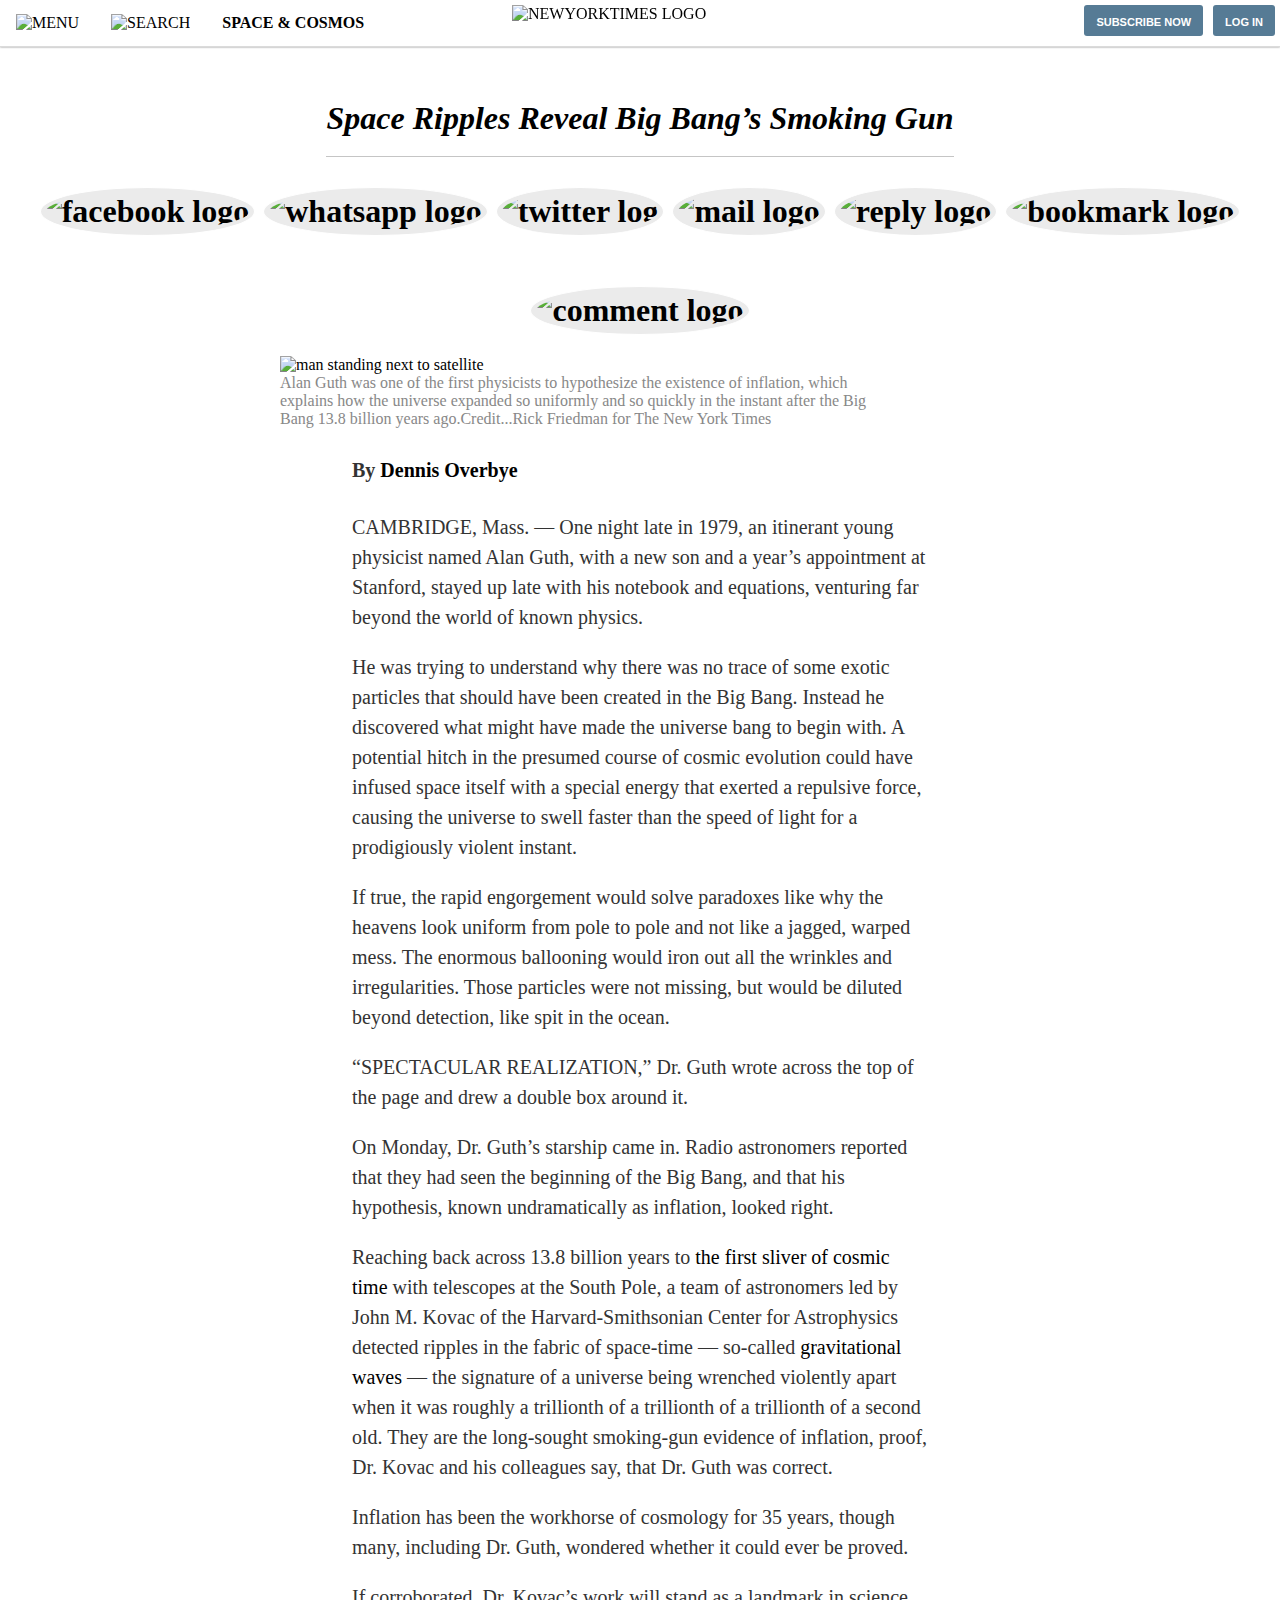
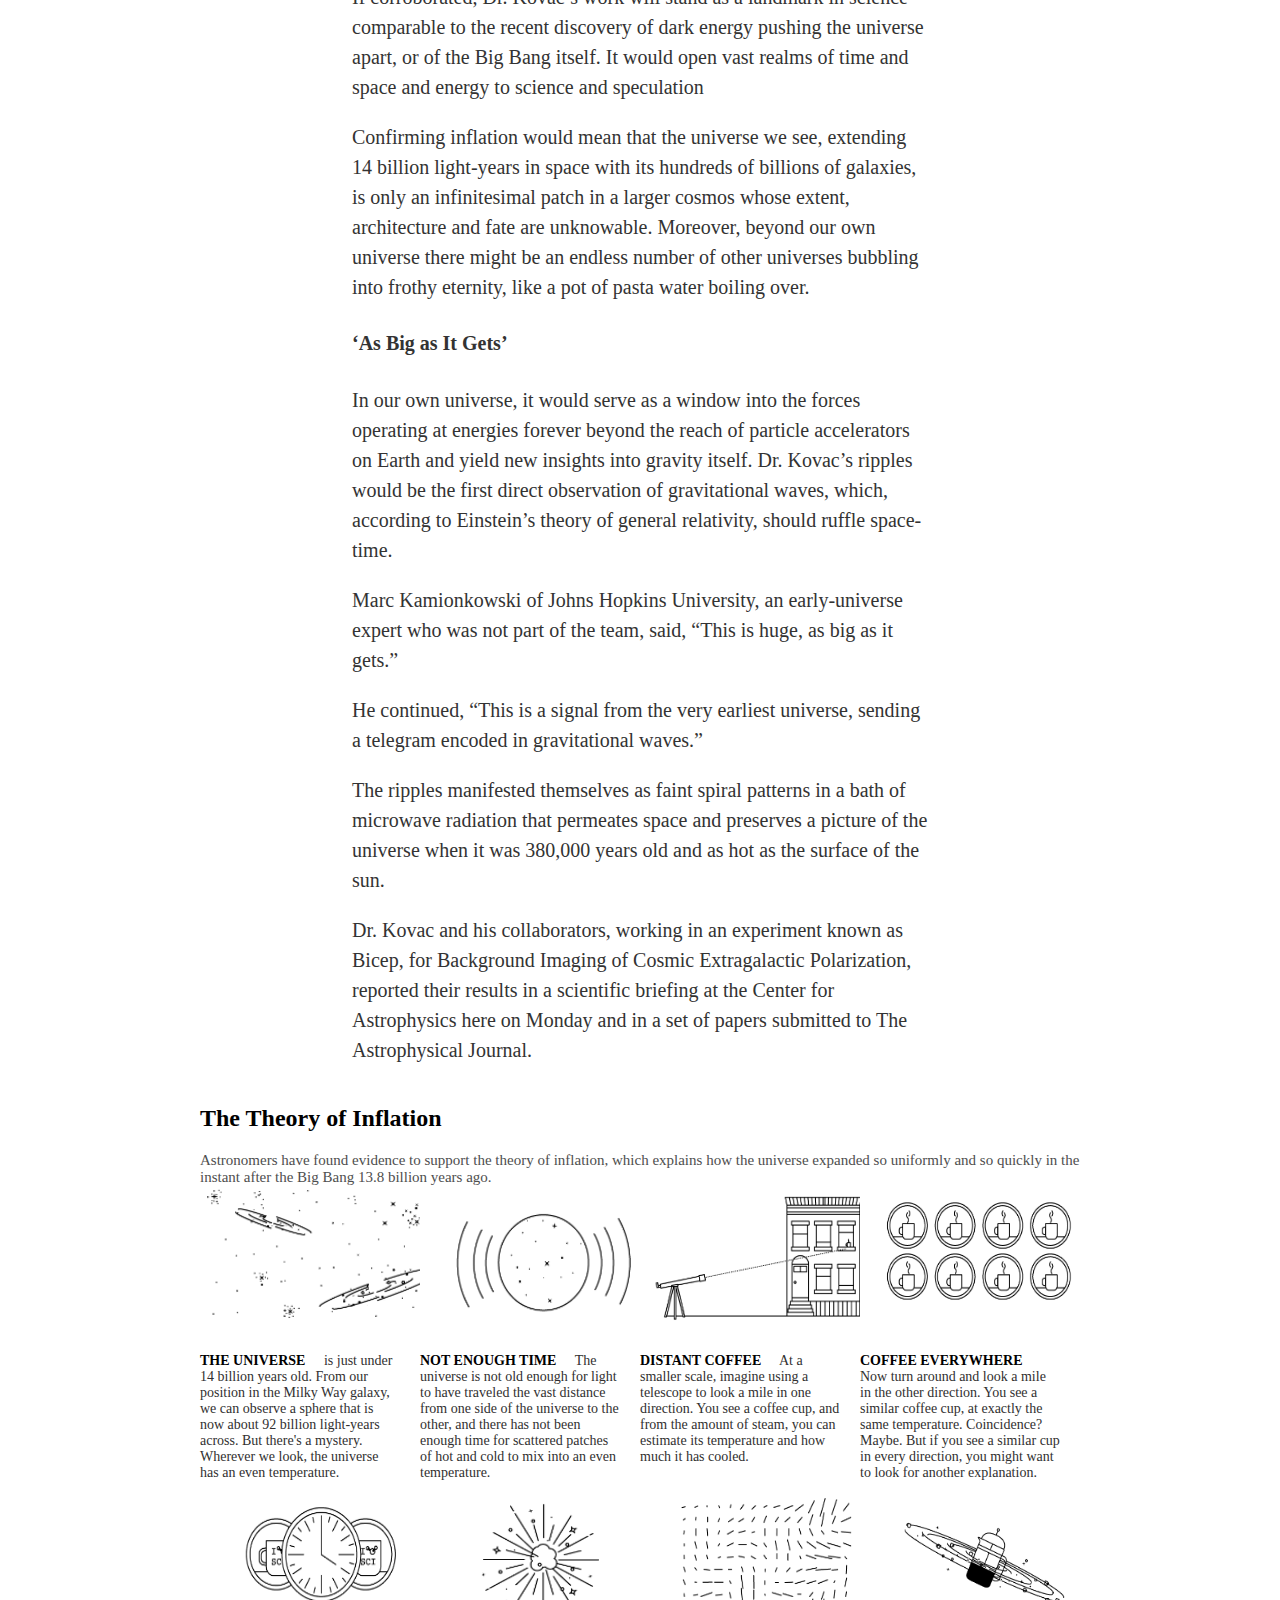
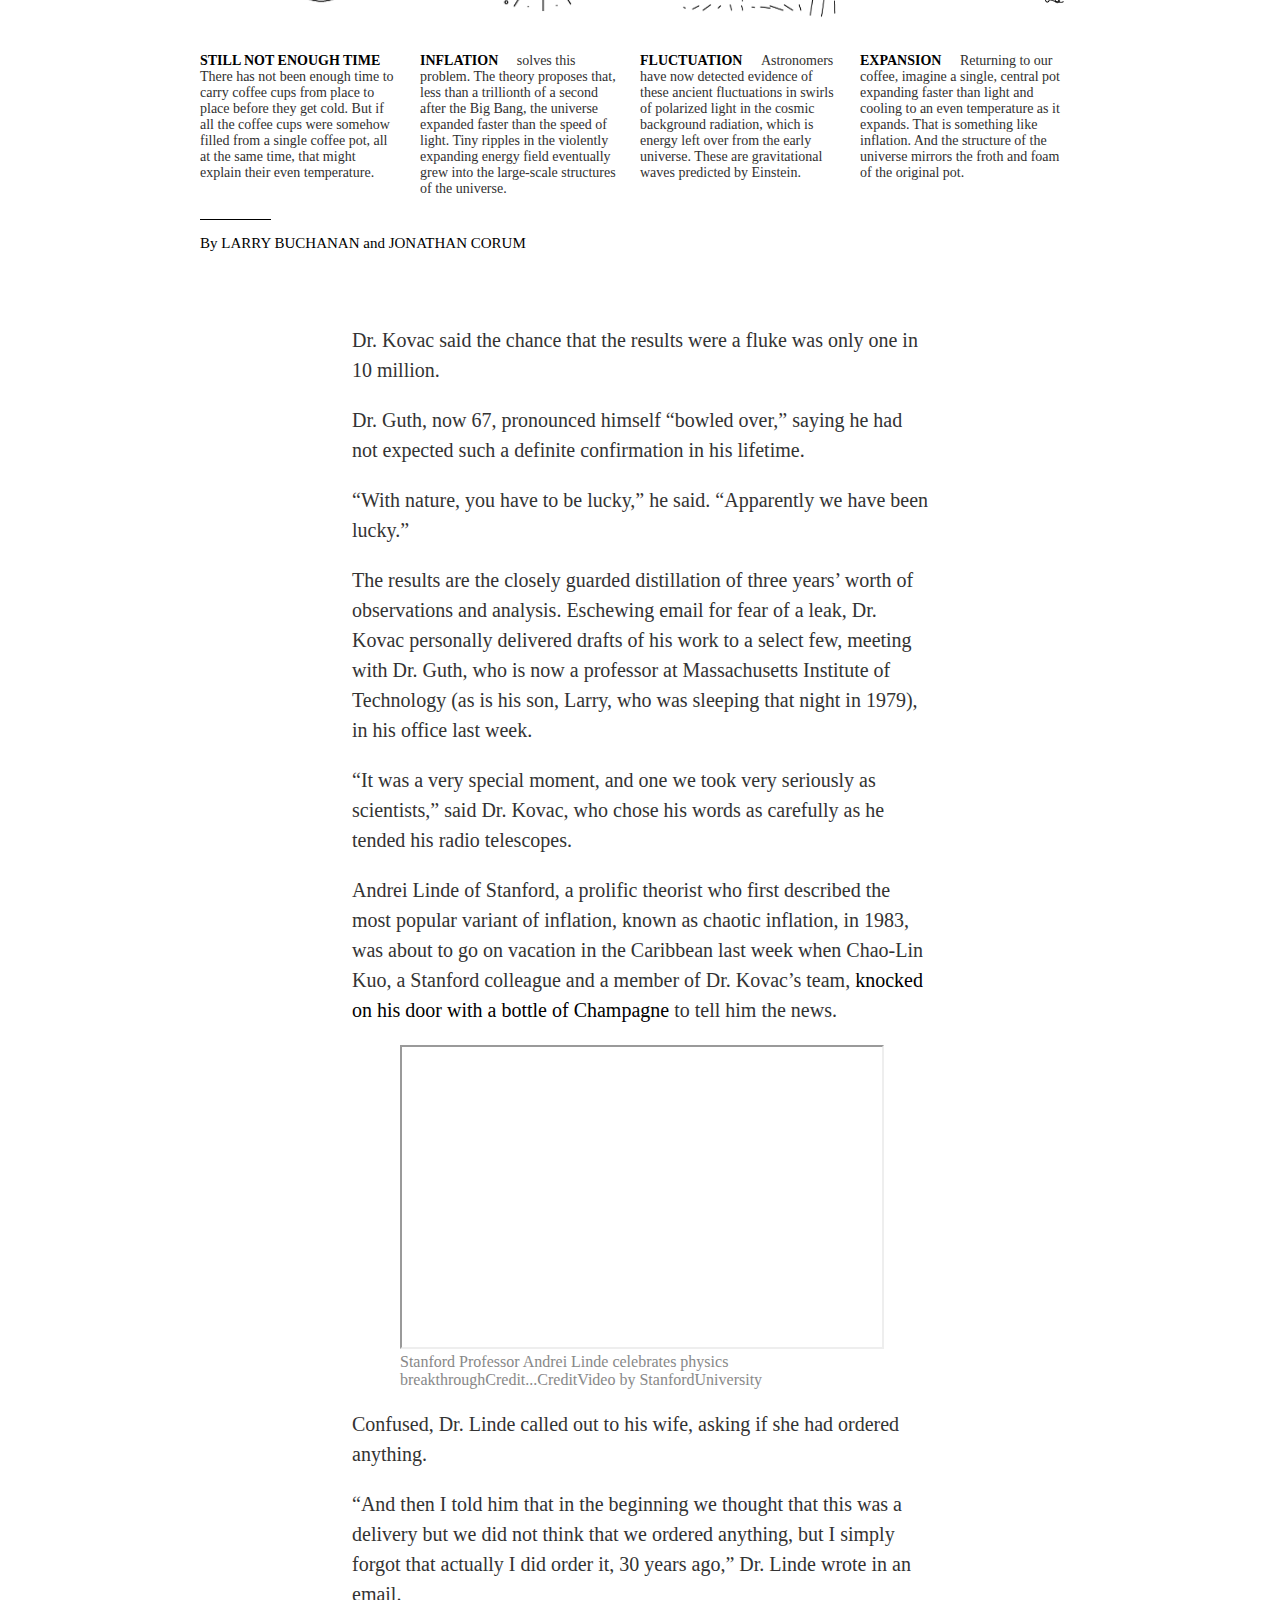
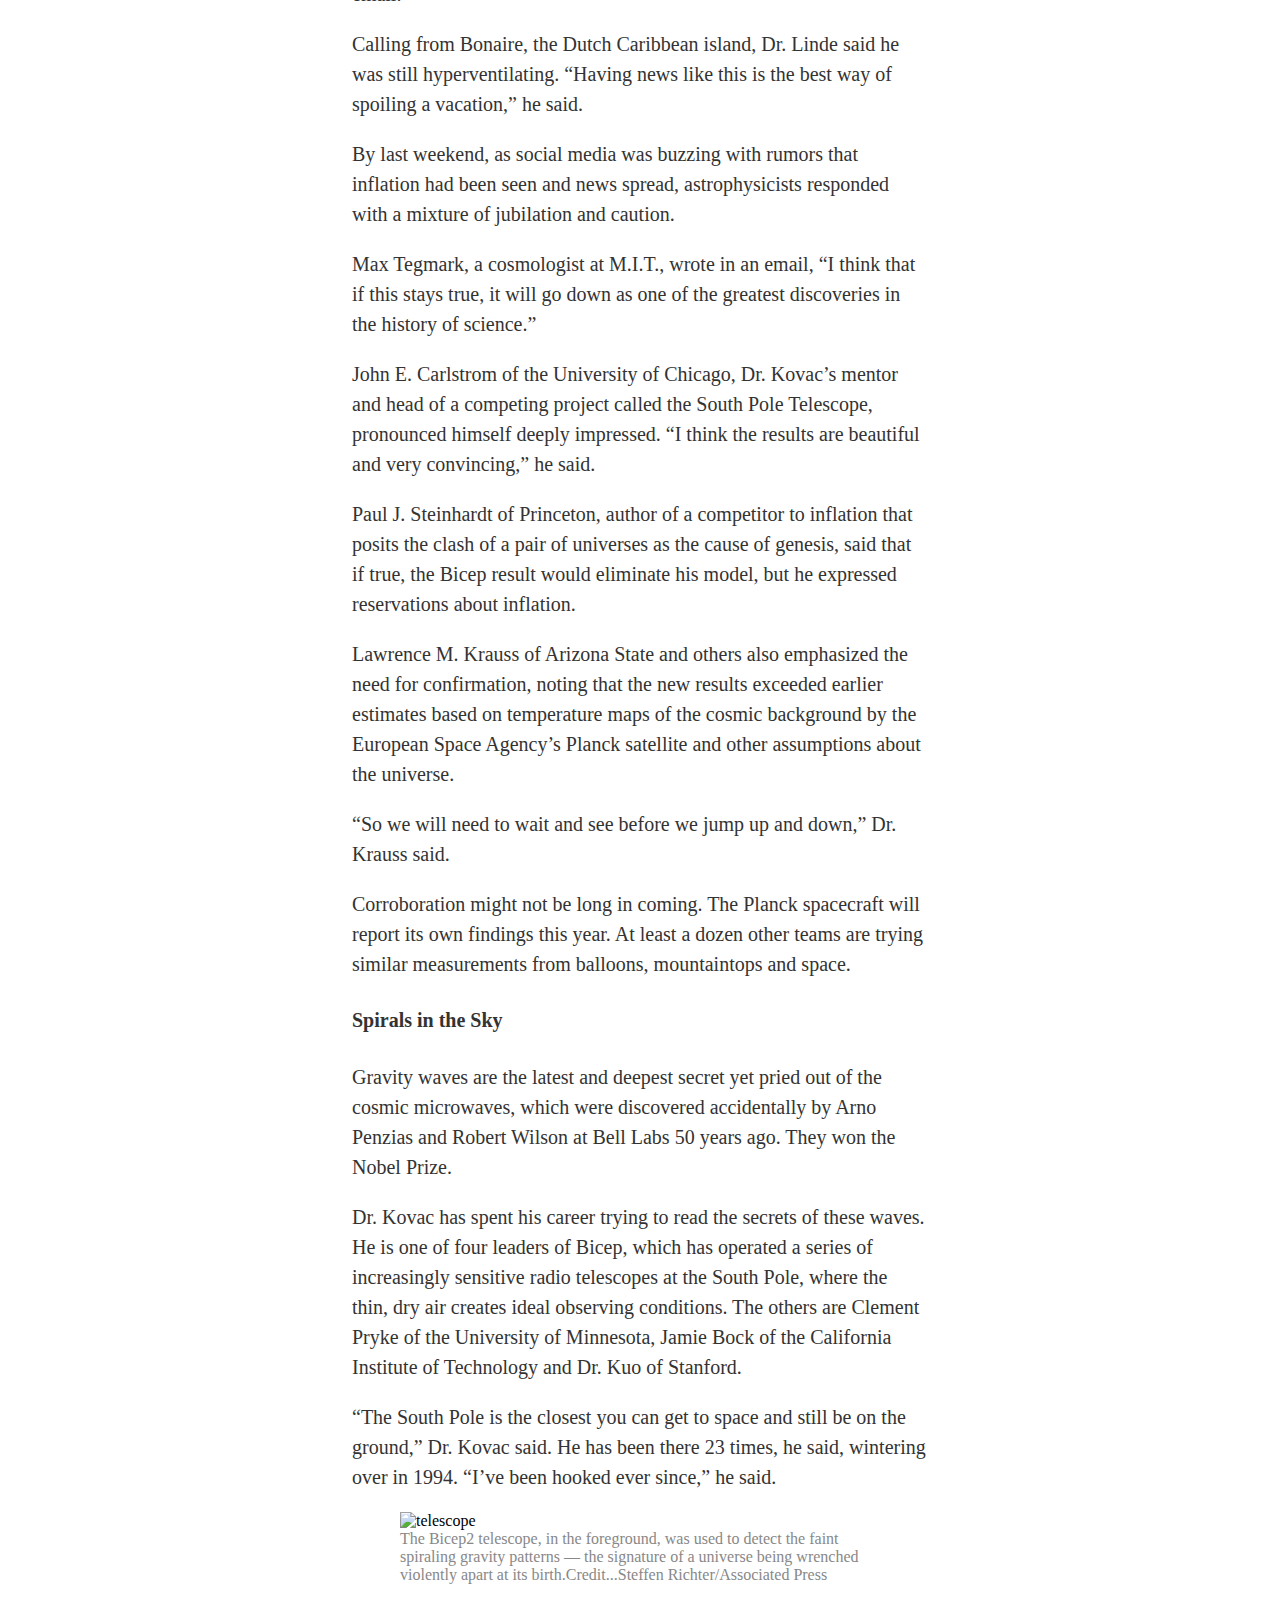
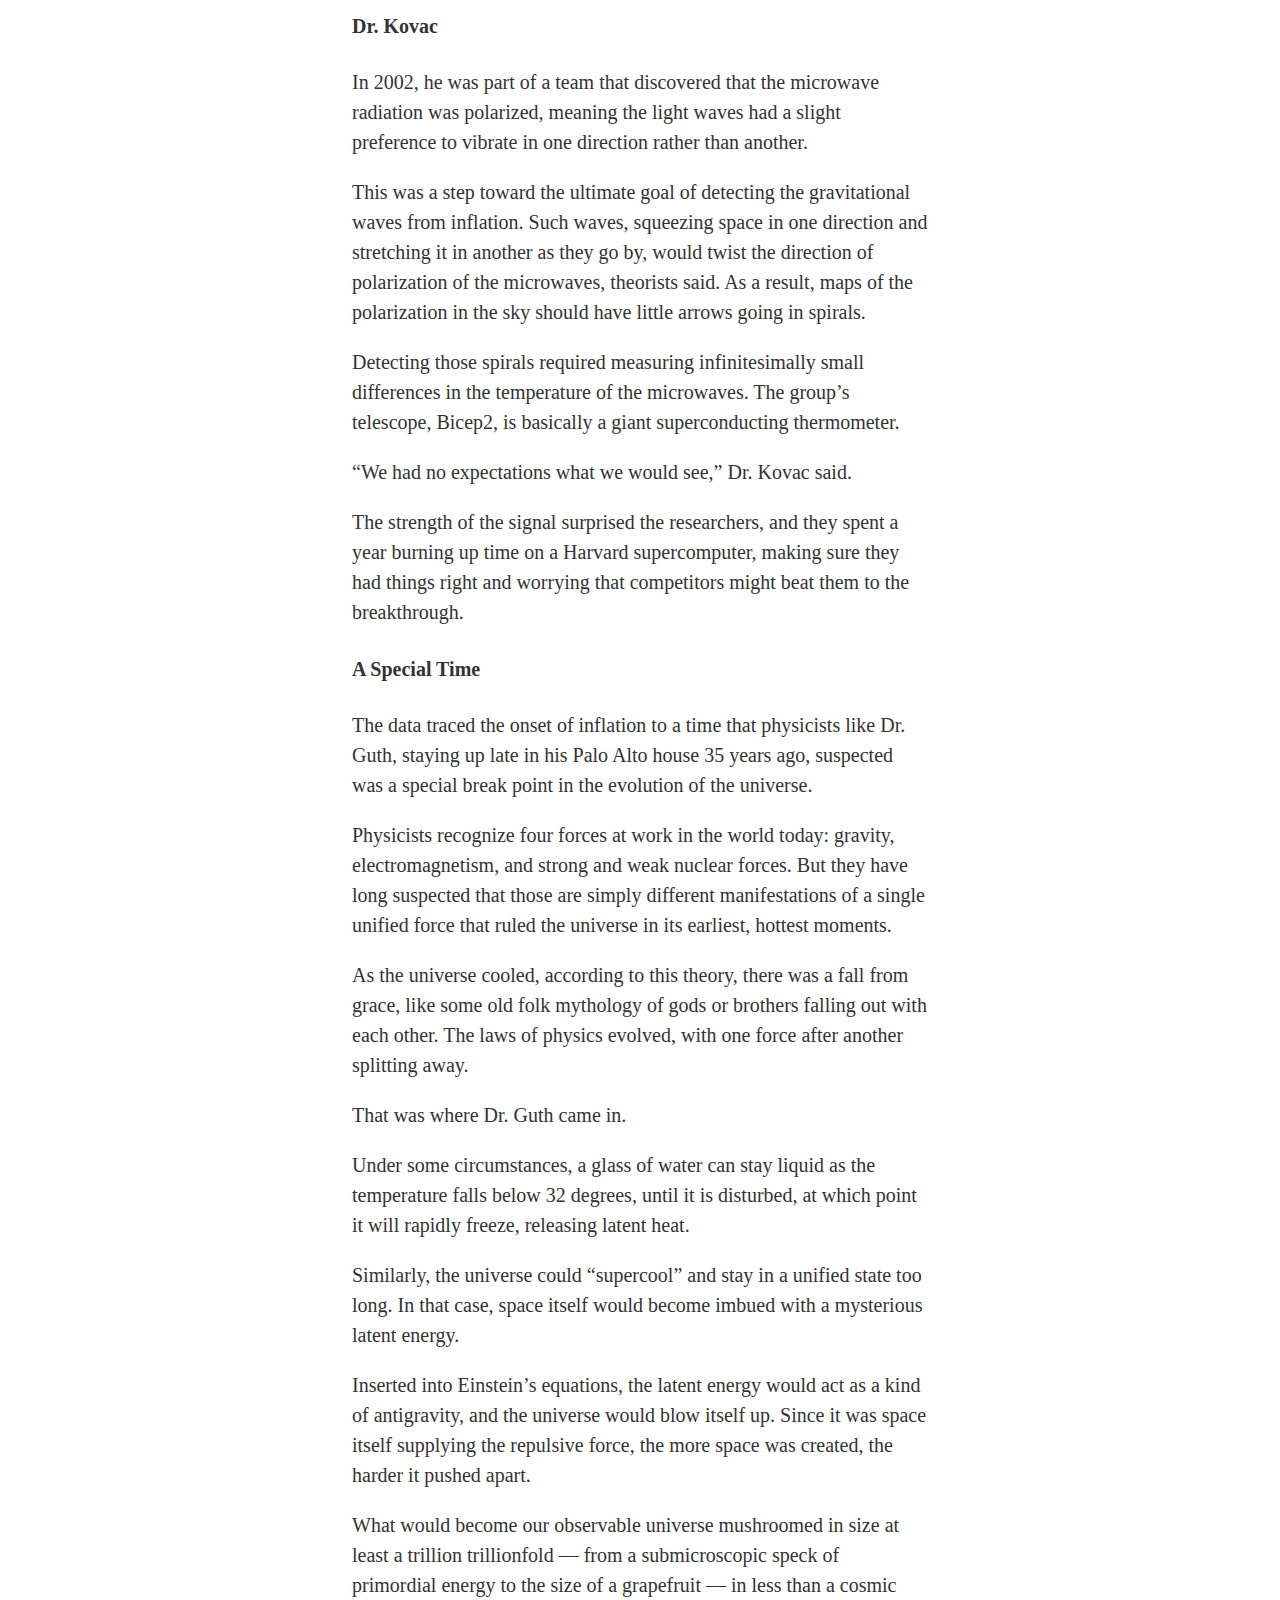
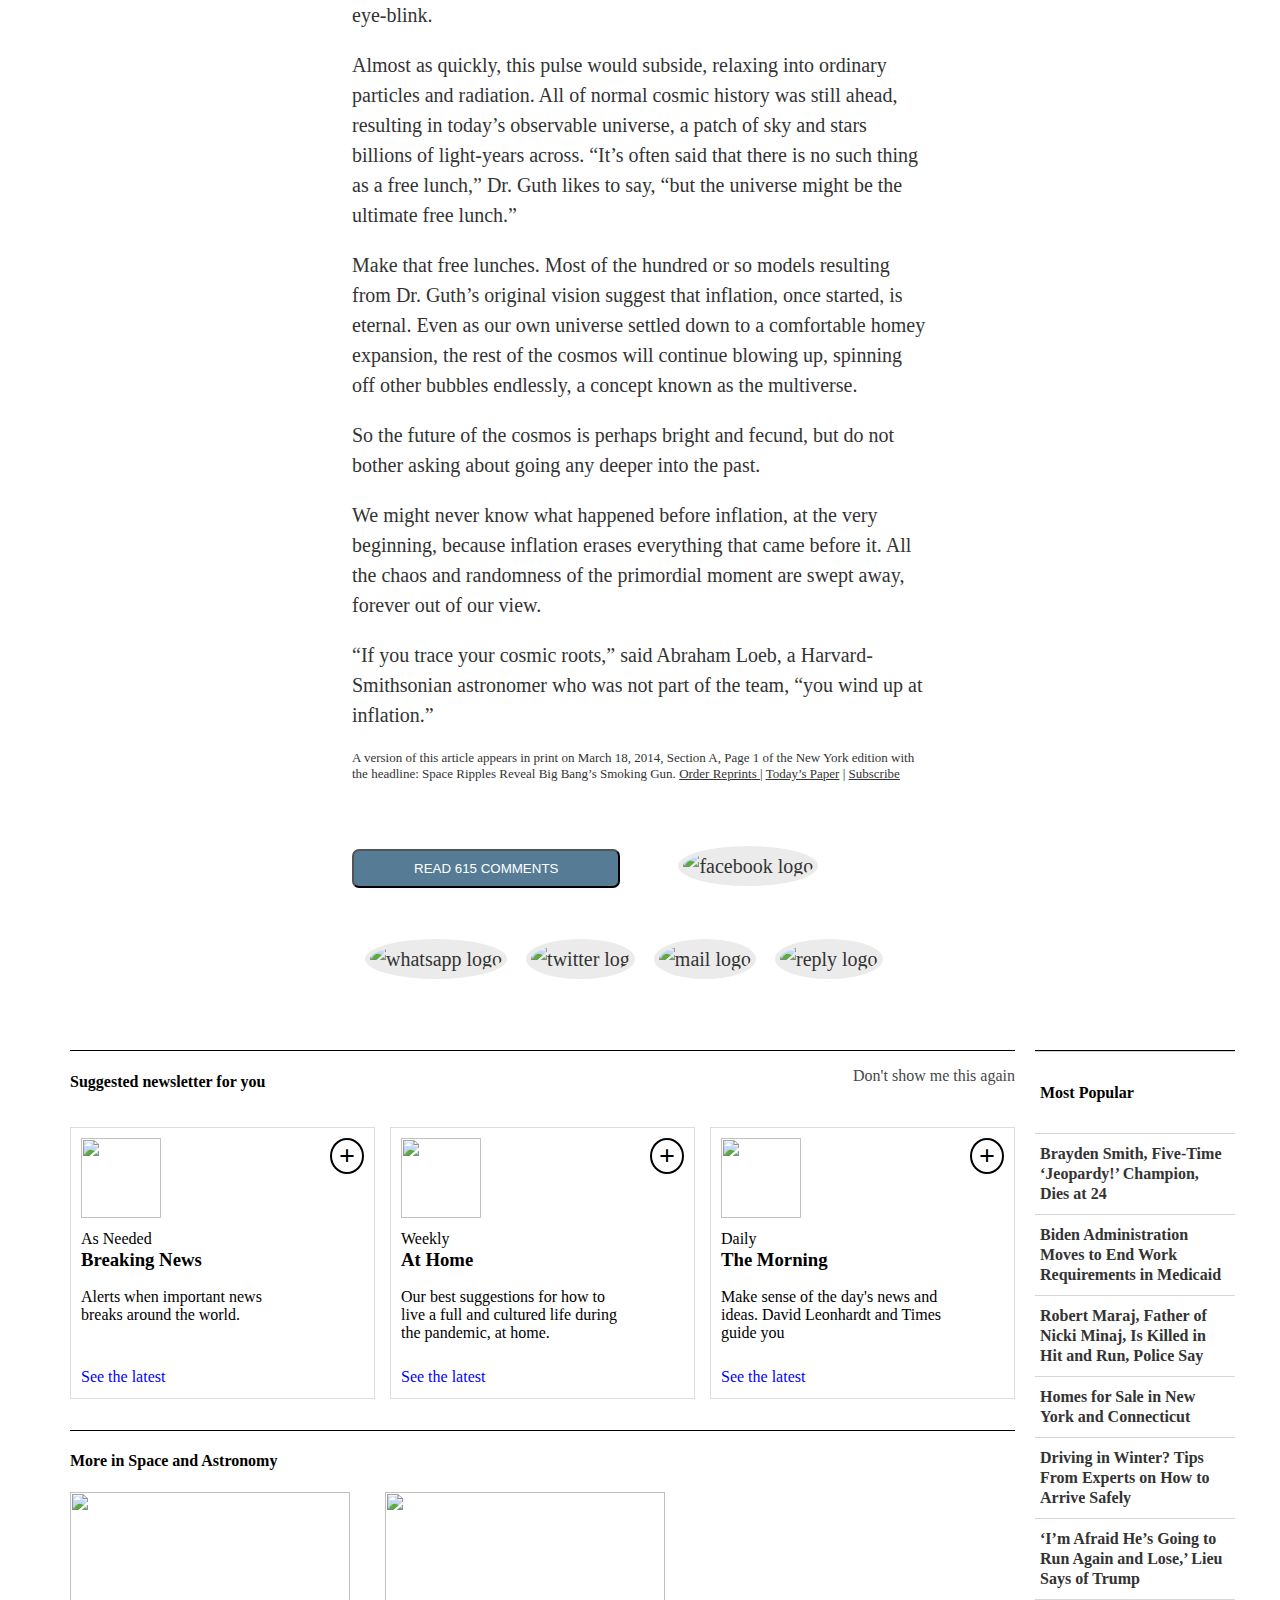
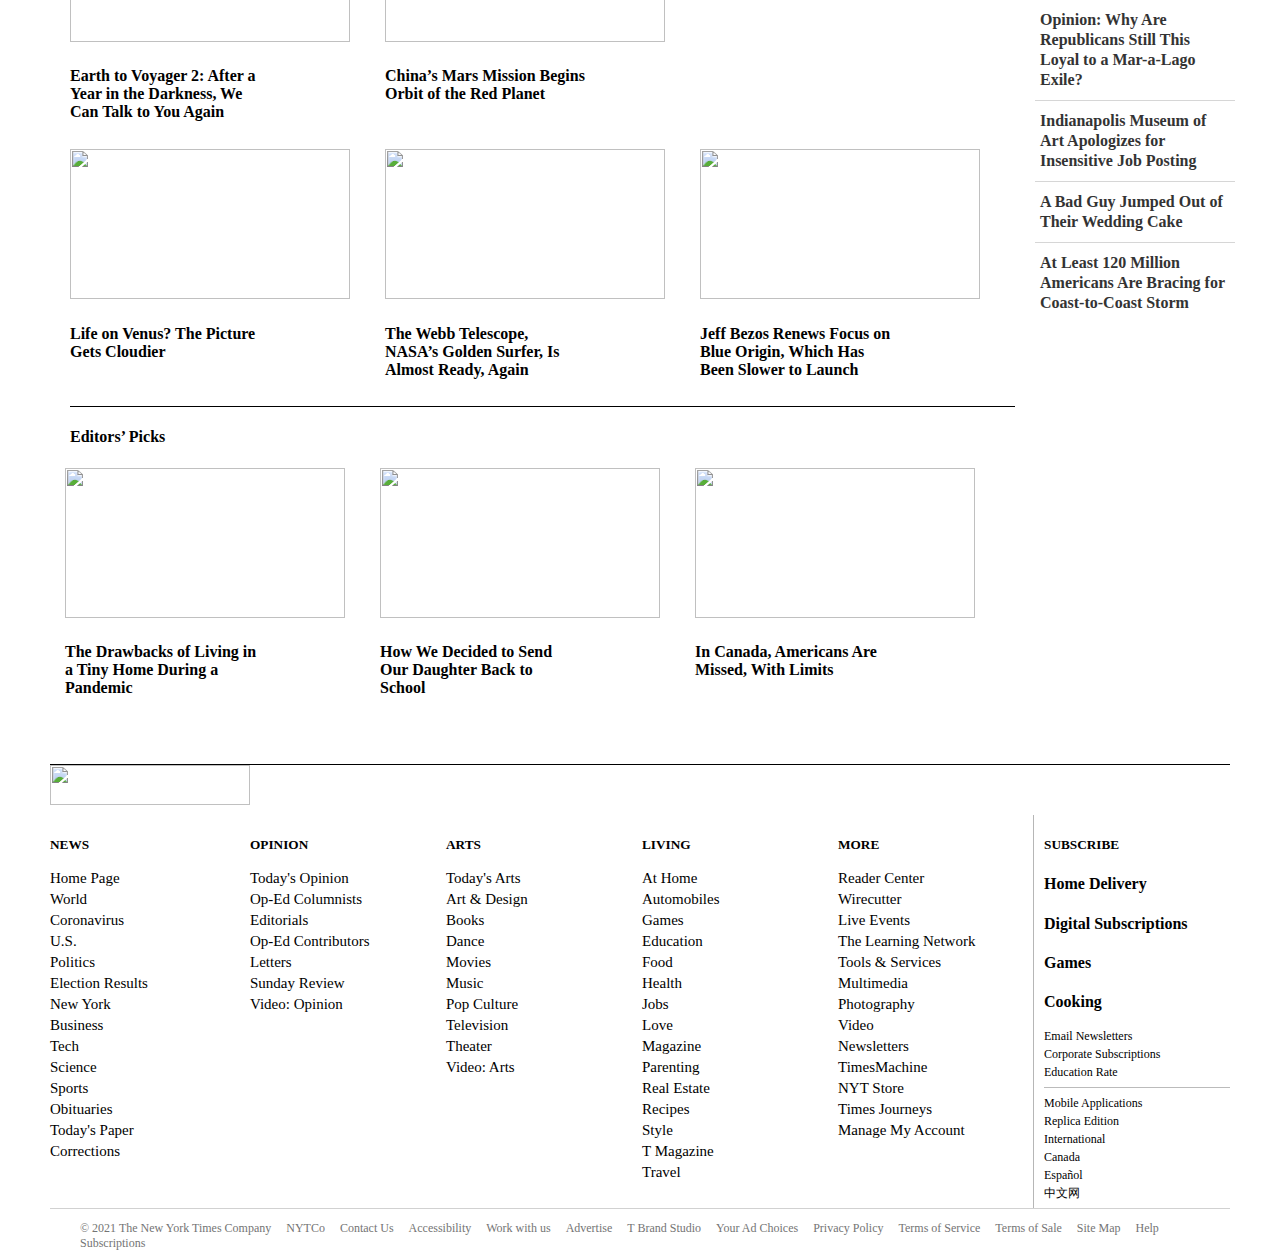
==== index.html @ 6345610c "made the html more ordered" ====
<!DOCTYPE html>
<html lang="en">
	<head>
		<meta charset="UTF-8">
			<meta name="viewport" content="width=device-width, initial-scale=1.0">
				<link rel="stylesheet" href="index.css">
					<title>Space Ripples Reveal Big Bang’s Smoking Gun - The New York Times</title>
				</head>
				<body>
					<header>
						<nav>
							<ul>
								<li>
									<a href="#">
										<img class="navimg" height="10" width="20" src="menu.png" alt="menu">
										</a>
									</li>
									<li>
										<a href="#">
											<img class="navimg" height="15" width="15" src="search.png" alt="search">
											</a>
										</li>
										<li>
											<a id="space" href="#" style="font-weight: 900;">SPACE & COSMOS</a>
										</li>
										<li>
											<a id="logo" href="#">
												<img height="30" width="200" src="newyorktimes.jpg" alt="newyorktimes logo">
												</a>
											</li>
											<li style="float: right;">
												<button type="button" class="navBarRight">log in</button>
											</li>
											<li style="float: right;">
												<button type="button" class="navBarRight">subscribe now</button>
											</li>
										</ul>
									</nav>
								</header>
								<div class="body">
									<div id="iconTop">
										<h1>
											<em style="border-bottom: solid rgb(197, 197, 197) 1px;padding-bottom: 20px;">Space Ripples Reveal Big Bang’s 
                Smoking Gun</em>
											<br>
												<img class="imgLogo" src="facebook.png" alt="facebook logo">
													<img class="imgLogo" src="whatsapp.webp" alt="whatsapp logo">
														<img class="imgLogo" src="twitter.png" alt="twitter log">
															<img class="imgLogo" src="mail.jpg" alt="mail logo">
																<img class="imgLogo" src="reply.png" alt="reply logo">
																	<img class="imgLogo" src="bookmark.png" alt="bookmark logo">
																		<img class="imgLogo" src="comment.webp" alt="comment logo">
																		</h1>
																	</div>
																</div>
																<figure>
																	<img class="firstImg" src="https://static01.nyt.com/images/2014/03/18/science/space/18cosmos/18cosmos-superJumbo.jpg?quality=90&auto=webp" alt="man standing next to satellite" height="500" width="800">
																		<figcaption class="imgDesc"> Alan Guth was one of the first physicists to hypothesize the existence of inflation, which explains how the universe expanded so uniformly and so quickly in the instant after the Big Bang 13.8 billion years ago.Credit...Rick Friedman for The New York Times</figcaption>
																	</figure>
																	<div class="mainCon">
																		<section>
																			<div class="text">
																				<h4>By 
																					<a href="#">Dennis Overbye</a>
																				</h4>
																				<p>
                CAMBRIDGE, Mass. — One night late in 1979, an itinerant young physicist named Alan Guth, with a new son and a year’s appointment at Stanford, stayed up late with his notebook and equations, venturing far beyond the world of known physics.
                </p>
																				<p>
                He was trying to understand why there was no trace of some exotic particles that should have been created in the Big Bang. Instead he discovered what might have made the universe bang to begin with. A potential hitch in the presumed course of cosmic evolution could have infused space itself with a special energy that exerted a repulsive force, causing the universe to swell faster than the speed of light for a prodigiously violent instant.
            </p>
																				<p>
                If true, the rapid engorgement would solve paradoxes like why the heavens look uniform from pole to pole and not like a jagged, warped mess. The enormous ballooning would iron out all the wrinkles and irregularities. Those particles were not missing, but would be diluted beyond detection, like spit in the ocean.
            </p>
																				<p>
                “SPECTACULAR REALIZATION,” Dr. Guth wrote across the top of the page and drew a double box around it.
            </p>
																				<p>
                On Monday, Dr. Guth’s starship came in. Radio astronomers reported that they had seen the beginning of the Big Bang, and that his hypothesis, known undramatically as inflation, looked right.
            </p>
																				<p>
                Reaching back across 13.8 billion years to
																					<a href="#">the first sliver of cosmic time</a>  with telescopes at the South Pole, a team of astronomers led by John M. Kovac of the Harvard-Smithsonian Center for Astrophysics detected ripples in the fabric of space-time — so-called 
																					<a href="#">gravitational waves</a> — the signature of a universe being wrenched violently apart when it was roughly a trillionth of a trillionth of a trillionth of a second old. They are the long-sought smoking-gun evidence of inflation, proof, Dr. Kovac and his colleagues say, that Dr. Guth was correct.
            
																				</p>
																				<p>
                Inflation has been the workhorse of cosmology for 35 years, though many, including Dr. Guth, wondered whether it could ever be proved.
            </p>
																				<p>
                If corroborated, Dr. Kovac’s work will stand as a landmark in science comparable to the recent discovery of dark energy pushing the universe apart, or of the Big Bang itself. It would open vast realms of time and space and energy to science and speculation
            </p>
																				<p>
                Confirming inflation would mean that the universe we see, extending 14 billion light-years in space with its hundreds of billions of galaxies, is only an infinitesimal patch in a larger cosmos whose extent, architecture and fate are unknowable. Moreover, beyond our own universe there might be an endless number of other universes bubbling into frothy eternity, like a pot of pasta water boiling over.
            </p>
																				<h4>‘As Big as It Gets’</h4>
																				<p>
                In our own universe, it would serve as a window into the forces operating at energies forever beyond the reach of particle accelerators on Earth and yield new insights into gravity itself. Dr. Kovac’s ripples would be the first direct observation of gravitational waves, which, according to Einstein’s theory of general relativity, should ruffle space-time.

            </p>
																				<p>
                Marc Kamionkowski of Johns Hopkins University, an early-universe expert who was not part of the team, said, “This is huge, as big as it gets.”
            </p>
																				<p>
                He continued, “This is a signal from the very earliest universe, sending a telegram encoded in gravitational waves.”
            </p>
																				<p>
                The ripples manifested themselves as faint spiral patterns in a bath of microwave radiation that permeates space and preserves a picture of the universe when it was 380,000 years old and as hot as the surface of the sun.
            </p>
																				<p>
                Dr. Kovac and his collaborators, working in an experiment known as Bicep, for Background Imaging of Cosmic Extragalactic Polarization, reported their results in a scientific briefing at the Center for Astrophysics here on Monday and in a set of papers submitted to The Astrophysical Journal.
          
               </p>
																			</div>
																			<div class="middlePart">
																				<div class="middleText">
																					<h2>The Theory of Inflation</h2>
																					<p>Astronomers have found evidence to support the theory of inflation, which explains how the universe expanded so uniformly and so quickly in the instant after the Big Bang 13.8 billion years ago.</p>
																				</div>
																				<div class="i1">
																					<img height="150" width="240" src="1.png" alt="">
																						<p>
																							<abbr>THE UNIVERSE</abbr>  is just under 14 billion years old. From our position in the Milky Way galaxy, we can observe a sphere that is now about 92 billion light-years across. But there's a mystery. Wherever we look, the universe has an even temperature.
																						</p>
																					</div>
																					<div class="i2">
																						<img height="150" width="240" src="2.png" alt="">
																							<p>
																								<abbr>NOT ENOUGH TIME</abbr>  The universe is not old enough for light to have traveled the vast distance from one side of the universe to the other, and there has not been enough time for scattered patches of hot and cold to mix into an even temperature.
																							</p>
																						</div>
																						<div class="i3">
																							<img height="150" width="240" src="3.png" alt="">
																								<p>
																									<abbr>DISTANT COFFEE</abbr>  At a smaller scale, imagine using a telescope to look a mile in one direction. You see a coffee cup, and from the amount of steam, you can estimate its temperature and how much it has cooled.
																								</p>
																							</div>
																							<div class="i4">
																								<img height="150" width="240" src="4.png" alt="">
																									<p>
																										<abbr>COFFEE EVERYWHERE</abbr>  Now turn around and look a mile in the other direction. You see a similar coffee cup, at exactly the same temperature. Coincidence? Maybe. But if you see a similar cup in every direction, you might want to look for another explanation.
																									</p>
																								</div>
																								<div class="i5">
																									<img height="150" width="240" src="5.png" alt="">
																										<p>
																											<abbr>STILL NOT ENOUGH TIME</abbr>  There has not been enough time to carry coffee cups from place to place before they get cold. But if all the coffee cups were somehow filled from a single coffee pot, all at the same time, that might explain their even temperature.
																										</p>
																									</div>
																									<div class="i6">
																										<img height="150" width="240" src="6.png" alt="">
																											<p>
																												<abbr>INFLATION</abbr>  solves this problem. The theory proposes that, less than a trillionth of a second after the Big Bang, the universe expanded faster than the speed of light. Tiny ripples in the violently expanding energy field eventually grew into the large-scale structures of the universe.
																											</p>
																										</div>
																										<div class="i7">
																											<img height="150" width="240" src="7.png" alt="">
																												<p>
																													<abbr>FLUCTUATION </abbr> Astronomers have now detected evidence of these ancient fluctuations in swirls of polarized light in the cosmic background radiation, which is energy left over from the early universe. These are gravitational waves predicted by Einstein.
																												</p>
																											</div>
																											<div class="i8">
																												<img height="150" width="240" src="8.png" alt="">
																													<p>
																														<abbr>EXPANSION</abbr>  Returning to our coffee, imagine a single, central pot expanding faster than light and cooling to an even temperature as it expands. That is something like inflation. And the structure of the universe mirrors the froth and foam of the original pot.
																													</p>
																												</div>
																												<div class="bottomMiddle">
																													<span>By LARRY</span> BUCHANAN and JONATHAN CORUM
																												</div>
																											</div>
																											<div class="text">
																												<p>
                    Dr. Kovac said the chance that the results were a fluke was only one in 10 million.
                   </p>
																												<p>
                    Dr. Guth, now 67, pronounced himself “bowled over,” saying he had not expected such a definite confirmation in his lifetime.
                   </p>
																												<p>
                    “With nature, you have to be lucky,” he said. “Apparently we have been lucky.”
                   </p>
																												<p>
                    The results are the closely guarded distillation of three years’ worth of observations and analysis. Eschewing email for fear of a leak, Dr. Kovac personally delivered drafts of his work to a select few, meeting with Dr. Guth, who is now a professor at Massachusetts Institute of Technology (as is his son, Larry, who was sleeping that night in 1979), in his office last week.
                   </p>
																												<p>
                    “It was a very special moment, and one we took very seriously as scientists,” said Dr. Kovac, who chose his words as carefully as he tended his radio telescopes.
                   </p>
																												<p>
                    Andrei Linde of Stanford, a prolific theorist who first described the most popular variant of inflation, known as chaotic inflation, in 1983, was about to go on vacation in the Caribbean last week when Chao-Lin Kuo, a Stanford colleague and a member of Dr. Kovac’s team, 
																													<a href="#">knocked on his door with a bottle of Champagne</a> to tell him the news.
                   
																												</p>
																											</div>
																											<figure>
																												<iframe src="https://www.youtube.com/embed/ZlfIVEy_YOA" ></iframe>
																												<figcaption class="vidDesc">Stanford Professor Andrei Linde celebrates physics breakthroughCredit...CreditVideo by StanfordUniversity</figcaption>
																											</figure>
																											<div class="text">
																												<p>
                            Confused, Dr. Linde called out to his wife, asking if she had ordered anything.
                        </p>
																												<p>
                            “And then I told him that in the beginning we thought that this was a delivery but we did not think that we ordered anything, but I simply forgot that actually I did order it, 30 years ago,” Dr. Linde wrote in an email.
                        </p>
																												<p>
                            Calling from Bonaire, the Dutch Caribbean island, Dr. Linde said he was still hyperventilating. “Having news like this is the best way of spoiling a vacation,” he said.
                        </p>
																												<p>
                            By last weekend, as social media was buzzing with rumors that inflation had been seen and news spread, astrophysicists responded with a mixture of jubilation and caution.
                        </p>
																												<p>
                            Max Tegmark, a cosmologist at M.I.T., wrote in an email, “I think that if this stays true, it will go down as one of the greatest discoveries in the history of science.”
                        </p>
																												<p>
                            John E. Carlstrom of the University of Chicago, Dr. Kovac’s mentor and head of a competing project called the South Pole Telescope, pronounced himself deeply impressed. “I think the results are beautiful and very convincing,” he said.
                        </p>
																												<p>
                            Paul J. Steinhardt of Princeton, author of a competitor to inflation that posits the clash of a pair of universes as the cause of genesis, said that if true, the Bicep result would eliminate his model, but he expressed reservations about inflation.
                        </p>
																												<p>
                            Lawrence M. Krauss of Arizona State and others also emphasized the need for confirmation, noting that the new results exceeded earlier estimates based on temperature maps of the cosmic background by the European Space Agency’s Planck satellite and other assumptions about the universe.
                        </p>
																												<p>
                            “So we will need to wait and see before we jump up and down,” Dr. Krauss said.
                        </p>
																												<p>
                            Corroboration might not be long in coming. The Planck spacecraft will report its own findings this year. At least a dozen other teams are trying similar measurements from balloons, mountaintops and space.
                        </p>
																												<h4>Spirals in the Sky</h4>
																												<p>
                            Gravity waves are the latest and deepest secret yet pried out of the cosmic microwaves, which were discovered accidentally by Arno Penzias and Robert Wilson at Bell Labs 50 years ago. They won the Nobel Prize.
                        </p>
																												<p>
                            Dr. Kovac has spent his career trying to read the secrets of these waves. He is one of four leaders of Bicep, which has operated a series of increasingly sensitive radio telescopes at the South Pole, where the thin, dry air creates ideal observing conditions. The others are Clement Pryke of the University of Minnesota, Jamie Bock of the California Institute of Technology and Dr. Kuo of Stanford.
                        </p>
																												<p>
                            “The South Pole is the closest you can get to space and still be on the ground,” Dr. Kovac said. He has been there 23 times, he said, wintering over in 1994. “I’ve been hooked ever since,” he said.
                        </p>
																											</div>
																										</section>
																										<figure>
																											<img id="teleImg" height="400" width="600" src="telescope2.jpg" alt="telescope">
																												<figcaption class="vidDesc">The Bicep2 telescope, in the foreground, was used to detect the faint spiraling gravity patterns — the signature of a universe being wrenched violently apart at its birth.Credit...Steffen Richter/Associated Press</figcaption>
																											</figure>
																											<section>
																												<div class="text">
																													<h4>Dr. Kovac</h4>
																													<p>
                                In 2002, he was part of a team that discovered that the microwave radiation was polarized, meaning the light waves had a slight preference to vibrate in one direction rather than another.
                            </p>
																													<p>
                                This was a step toward the ultimate goal of detecting the gravitational waves from inflation. Such waves, squeezing space in one direction and stretching it in another as they go by, would twist the direction of polarization of the microwaves, theorists said. As a result, maps of the polarization in the sky should have little arrows going in spirals.
                            </p>
																													<p>
                                Detecting those spirals required measuring infinitesimally small differences in the temperature of the microwaves. The group’s telescope, Bicep2, is basically a giant superconducting thermometer.
                            </p>
																													<p>
                                “We had no expectations what we would see,” Dr. Kovac said.
                            </p>
																													<p>
                                The strength of the signal surprised the researchers, and they spent a year burning up time on a Harvard supercomputer, making sure they had things right and worrying that competitors might beat them to the breakthrough.
                            </p>
																													<h4>A Special Time</h4>
																													<p>
                                The data traced the onset of inflation to a time that physicists like Dr. Guth, staying up late in his Palo Alto house 35 years ago, suspected was a special break point in the evolution of the universe.
                            </p>
																													<p>
                                Physicists recognize four forces at work in the world today: gravity, electromagnetism, and strong and weak nuclear forces. But they have long suspected that those are simply different manifestations of a single unified force that ruled the universe in its earliest, hottest moments.
                            </p>
																													<p>
                                As the universe cooled, according to this theory, there was a fall from grace, like some old folk mythology of gods or brothers falling out with each other. The laws of physics evolved, with one force after another splitting away.
                            </p>
																													<p>
                                That was where Dr. Guth came in.
                            </p>
																													<p>
                                Under some circumstances, a glass of water can stay liquid as the temperature falls below 32 degrees, until it is disturbed, at which point it will rapidly freeze, releasing latent heat.
                            </p>
																													<p>
                                Similarly, the universe could “supercool” and stay in a unified state too long. In that case, space itself would become imbued with a mysterious latent energy.
                            </p>
																													<p>
                                Inserted into Einstein’s equations, the latent energy would act as a kind of antigravity, and the universe would blow itself up. Since it was space itself supplying the repulsive force, the more space was created, the harder it pushed apart.
                            </p>
																													<p>
                                What would become our observable universe mushroomed in size at least a trillion trillionfold — from a submicroscopic speck of primordial energy to the size of a grapefruit — in less than a cosmic eye-blink.
                            </p>
																													<p>
                                Almost as quickly, this pulse would subside, relaxing into ordinary particles and radiation. All of normal cosmic history was still ahead, resulting in today’s observable universe, a patch of sky and stars billions of light-years across. “It’s often said that there is no such thing as a free lunch,” Dr. Guth likes to say, “but the universe might be the ultimate free lunch.”
                            </p>
																													<p>
                                Make that free lunches. Most of the hundred or so models resulting from Dr. Guth’s original vision suggest that inflation, once started, is eternal. Even as our own universe settled down to a comfortable homey expansion, the rest of the cosmos will continue blowing up, spinning off other bubbles endlessly, a concept known as the multiverse.
                            </p>
																													<p>
                                So the future of the cosmos is perhaps bright and fecund, but do not bother asking about going any deeper into the past.
                            </p>
																													<p>
                                We might never know what happened before inflation, at the very beginning, because inflation erases everything that came before it. All the chaos and randomness of the primordial moment are swept away, forever out of our view.
                            </p>
																													<p>
                                “If you trace your cosmic roots,” said Abraham Loeb, a Harvard-Smithsonian astronomer who was not part of the team, “you wind up at inflation.”
                            </p>
																													<p id="subs">
                                A version of this article appears in print on March 18, 2014, Section A, Page 1 of the New York edition with the headline: Space Ripples Reveal Big Bang’s Smoking Gun. 
																														<a class="anch" href="#">Order Reprints </a>| 
																														<a class="anch" href="#">Today’s Paper</a> | 
																														<a class="anch" href="#">Subscribe</a>
																													</p>
																													<div class="buttonCon">
																														<button type="button" id="buttonCom">read 615 comments</button>
																														<img style="margin-left: 12px;" class="imgLogo" src="facebook.png" alt="facebook logo">
																															<img style="margin-left: 12px;" class="imgLogo" src="whatsapp.webp" alt="whatsapp logo">
																																<img style="margin-left: 12px;" class="imgLogo" src="twitter.png" alt="twitter log">
																																	<img style="margin-left: 12px;" class="imgLogo" src="mail.jpg" alt="mail logo">
																																		<img style="margin-left: 12px;" class="imgLogo" src="reply.png" alt="reply logo">
																																		</div>
																																	</div>
																																</section>
																																<div class="bottomCon">
																																	<div class="leftDiv">
																																		<div class="firstLeft">
																																			<h4>Suggested newsletter for you</h4>
																																			<p style="cursor: pointer; color: rgb(71, 71, 71);">Don't show me this again</p>
																																			<div class="first1">
																																				<img height="80" width="80" src="breakingnews.jpg" alt="">
																																					<div class="plus">+</div>
																																					<p>As Needed</p>
																																					<h3 style="margin-bottom: 35px;">Breaking News</h3>
																																					<p>Alerts when important news</p>
																																					<p> breaks around the world.</p>
																																					<br>
																																						<br>
																																							<a href="#">See the latest</a>
																																						</div>
																																						<div class="first2">
																																							<img height="80" width="80" src="athome.png" alt="">
																																								<div class="plus">+</div>
																																								<p>Weekly</p>
																																								<h3 style="margin-bottom: 35px;">At Home</h3>
																																								<p>Our best suggestions for how to</p>
																																								<p> live a full and cultured life during</p>
																																								<p> the pandemic, at home.</p>
																																								<br>
																																									<a href="#">See the latest</a>
																																								</div>
																																								<div class="first3">
																																									<img height="80" width="80" src="morning.jpg" alt="">
																																										<div class="plus">+</div>
																																										<p>Daily</p>
																																										<h3 style="margin-bottom: 35px;">The Morning</h3>
																																										<p>Make sense of the day's news and</p>
																																										<p> ideas. David Leonhardt and Times </p>
																																										<p> guide you</p>
																																										<br>
																																											<a href="#">See the latest</a>
																																										</div>
																																									</div>
																																									<div class="secondLeft">
																																										<h4 style="grid-area: text;">More in Space and Astronomy</h4>
																																										<div class="second1">
																																											<figure>
																																												<img height="150" width="280" src="sec1.jpg" alt="">
																																													<figcaption style="width: 200px;">
																																														<h4>Earth to Voyager 2: After a Year in the Darkness, We Can Talk to You Again
                    </h4>
																																													</figcaption>
																																												</figure>
																																											</div>
																																											<div class="second2">
																																												<figure>
																																													<img height="150" width="280" src="sec2.jpg" alt="">
																																														<figcaption style="width: 200px;">
																																															<h4>China’s Mars Mission Begins Orbit of the Red Planet
                    </h4>
																																														</figcaption>
																																													</figure>
																																												</div>
																																												<div class="second3">
																																													<figure>
																																														<img height="150" width="280" src="sec3.jpg" alt="">
																																															<figcaption style="width: 200px;">
																																																<h4>Life on Venus? The Picture Gets Cloudier
                    </h4>
																																															</figcaption>
																																														</figure>
																																													</div>
																																													<div class="second4">
																																														<figure>
																																															<img height="150" width="280" src="sec4.jpg" alt="">
																																																<figcaption style="width: 200px;">
																																																	<h4>The Webb Telescope, NASA’s Golden Surfer, Is Almost Ready, Again
                    </h4>
																																																</figcaption>
																																															</figure>
																																														</div>
																																														<div class="second5">
																																															<figure>
																																																<img height="150" width="280" src="sec5.jpg" alt="">
																																																	<figcaption style="width: 200px;">
																																																		<h4>Jeff Bezos Renews Focus on Blue Origin, Which Has Been Slower to Launch
                    </h4>
																																																	</figcaption>
																																																</figure>
																																															</div>
																																														</div>
																																														<div class="thirdLeft">
																																															<h4 style="grid-area: textt;float: left;">Editors’ Picks</h4>
																																															<div class="third1">
																																																<figure>
																																																	<img height="150" width="280" src="third1.jpg" alt="">
																																																		<figcaption style="width: 200px;">
																																																			<h4>The Drawbacks of Living in a Tiny Home During a Pandemic
                    </h4>
																																																		</figcaption>
																																																	</figure>
																																																</div>
																																																<div class="third2">
																																																	<figure>
																																																		<img height="150" width="280" src="third2.jpg" alt="">
																																																			<figcaption style="width: 200px;">
																																																				<h4>How We Decided to Send Our Daughter Back to School
                    </h4>
																																																			</figcaption>
																																																		</figure>
																																																	</div>
																																																	<div class="third3">
																																																		<figure>
																																																			<img height="150" width="280" src="third3.jpg" alt="">
																																																				<figcaption style="width: 200px;">
																																																					<h4>In Canada, Americans Are Missed, With Limits
                    </h4>
																																																				</figcaption>
																																																			</figure>
																																																		</div>
																																																	</div>
																																																</div>
																																																<div class="rightDiv">
																																																	<div class="sideCon">
																																																		<h4>Most Popular</h4>
																																																	</div>
																																																	<div class="sideCon">
																																																		<a class="sideText" href="#">Brayden Smith, Five-Time ‘Jeopardy!’ Champion, Dies at 24</a>
																																																	</div>
																																																	<div class="sideCon">
																																																		<a class="sideText" href="#">Biden Administration Moves to End Work Requirements in Medicaid</a>
																																																	</div>
																																																	<div class="sideCon">
																																																		<a class="sideText" href="#">Robert Maraj, Father of Nicki Minaj, Is Killed in Hit and Run, Police Say</a>
																																																	</div>
																																																	<div class="sideCon">
																																																		<a class="sideText" href="#">Homes for Sale in New York and Connecticut</a>
																																																	</div>
																																																	<div class="sideCon">
																																																		<a class="sideText" href="#">Driving in Winter? Tips From Experts on How to Arrive Safely</a>
																																																	</div>
																																																	<div class="sideCon">
																																																		<a class="sideText" href="#">‘I’m Afraid He’s Going to Run Again and Lose,’ Lieu Says of Trump</a>
																																																	</div>
																																																	<div class="sideCon">
																																																		<a class="sideText" href="#">Opinion: Why Are Republicans Still This Loyal to a Mar-a-Lago Exile?</a>
																																																	</div>
																																																	<div class="sideCon">
																																																		<a class="sideText" href="#">Indianapolis Museum of Art Apologizes for Insensitive Job Posting</a>
																																																	</div>
																																																	<div class="sideCon">
																																																		<a class="sideText" href="#">A Bad Guy Jumped Out of Their Wedding Cake</a>
																																																	</div>
																																																	<div class="sideCon">
																																																		<a class="sideText" href="#">At Least 120 Million Americans Are Bracing for Coast-to-Coast Storm</a>
																																																	</div>
																																																</div>
																																															</div>
																																															<footer>
																																																<div class="footerCon">
																																																	<img height="40" width="200" src="newyorktimes.jpg" alt="">
																																																		<div class="news">
																																																			<h5>NEWS</h5>
																																																			<p>
																																																				<a href="#">Home Page</a>
																																																			</p>
																																																			<p>
																																																				<a href="#">World</a>
																																																			</p>
																																																			<p>
																																																				<a href="#">Coronavirus</a>
																																																			</p>
																																																			<p>
																																																				<a href="#">U.S.</a>
																																																			</p>
																																																			<p>
																																																				<a href="#">Politics</a>
																																																			</p>
																																																			<p>
																																																				<a href="#">Election Results </a>
																																																			</p>
																																																			<p>
																																																				<a href="#">New York</a>
																																																			</p>
																																																			<p>
																																																				<a href="#"> Business</a>
																																																			</p>
																																																			<p>
																																																				<a href="#">Tech</a>
																																																			</p>
																																																			<p>
																																																				<a href="#">Science</a>
																																																			</p>
																																																			<p>
																																																				<a href="#">Sports</a>
																																																			</p>
																																																			<p>
																																																				<a href="#"> Obituaries</a>
																																																			</p>
																																																			<p>
																																																				<a href="#">Today's Paper</a>
																																																			</p>
																																																			<p>
																																																				<a href="#">Corrections</a>
																																																			</p>
																																																		</div>
																																																		<div class="opinion">
																																																			<h5>OPINION</h5>
																																																			<p>
																																																				<a href="#">Today's Opinion</a>
																																																			</p>
																																																			<p>
																																																				<a href="#">Op-Ed Columnists</a>
																																																			</p>
																																																			<p>
																																																				<a href="#">Editorials</a>
																																																			</p>
																																																			<p>
																																																				<a href="#">Op-Ed Contributors</a>
																																																			</p>
																																																			<p>
																																																				<a href="#">Letters</a>
																																																			</p>
																																																			<p>
																																																				<a href="#">Sunday Review</a>
																																																			</p>
																																																			<p>
																																																				<a href="#">Video: Opinion</a>
																																																			</p>
																																																		</div>
																																																		<div class="arts">
																																																			<h5>ARTS</h5>
																																																			<p>
																																																				<a href="#">Today's Arts </a>
																																																			</p>
																																																			<p>
																																																				<a href="#">Art & Design</a>
																																																			</p>
																																																			<p>
																																																				<a href="#">Books</a>
																																																			</p>
																																																			<p>
																																																				<a href="#">Dance</a>
																																																			</p>
																																																			<p>
																																																				<a href="#">Movies</a>
																																																			</p>
																																																			<p>
																																																				<a href="#">Music</a>
																																																			</p>
																																																			<p>
																																																				<a href="#">Pop Culture</a>
																																																			</p>
																																																			<p>
																																																				<a href="#">Television</a>
																																																			</p>
																																																			<p>
																																																				<a href="#">Theater</a>
																																																			</p>
																																																			<p>
																																																				<a href="#">Video: Arts</a>
																																																			</p>
																																																		</div>
																																																		<div class="living">
																																																			<h5>LIVING</h5>
																																																			<p>
																																																				<a href="#"> At Home</a>
																																																			</p>
																																																			<p>
																																																				<a href="#">Automobiles</a>
																																																			</p>
																																																			<p>
																																																				<a href="#">Games</a>
																																																			</p>
																																																			<p>
																																																				<a href="#">Education</a>
																																																			</p>
																																																			<p>
																																																				<a href="#">Food</a>
																																																			</p>
																																																			<p>
																																																				<a href="#">Health</a>
																																																			</p>
																																																			<p>
																																																				<a href="#">Jobs</a>
																																																			</p>
																																																			<p>
																																																				<a href="#">Love</a>
																																																			</p>
																																																			<p>
																																																				<a href="#">Magazine</a>
																																																			</p>
																																																			<p>
																																																				<a href="#">Parenting</a>
																																																			</p>
																																																			<p>
																																																				<a href="#">Real Estate</a>
																																																			</p>
																																																			<p>
																																																				<a href="#">Recipes</a>
																																																			</p>
																																																			<p>
																																																				<a href="#">Style</a>
																																																			</p>
																																																			<p>
																																																				<a href="#">T Magazine</a>
																																																			</p>
																																																			<p>
																																																				<a href="#">Travel</a>
																																																			</p>
																																																		</div>
																																																		<div class="more">
																																																			<h5>MORE</h5>
																																																			<p>
																																																				<a href="#"> Reader Center</a>
																																																			</p>
																																																			<p>
																																																				<a href="#">Wirecutter</a>
																																																			</p>
																																																			<p>
																																																				<a href="#">Live Events</a>
																																																			</p>
																																																			<p>
																																																				<a href="#">The Learning Network</a>
																																																			</p>
																																																			<p>
																																																				<a href="#">Tools & Services</a>
																																																			</p>
																																																			<p>
																																																				<a href="#">Multimedia</a>
																																																			</p>
																																																			<p>
																																																				<a href="#">Photography</a>
																																																			</p>
																																																			<p>
																																																				<a href="#">Video</a>
																																																			</p>
																																																			<p>
																																																				<a href="#">Newsletters</a>
																																																			</p>
																																																			<p>
																																																				<a href="#">TimesMachine</a>
																																																			</p>
																																																			<p>
																																																				<a href="#">NYT Store</a>
																																																			</p>
																																																			<p>
																																																				<a href="#">Times Journeys</a>
																																																			</p>
																																																			<p>
																																																				<a href="#">Manage My Account</a>
																																																			</p>
																																																		</div>
																																																		<div class="subscribe">
																																																			<h5>SUBSCRIBE</h5>
																																																			<div class="top">
																																																				<h4 style="font-weight: bolder;">Home Delivery</h4>
																																																				<h4 style="font-weight: bolder;">Digital Subscriptions</h4>
																																																				<h4 style="font-weight: bolder;">Games</h4>
																																																				<h4 style="font-weight: bolder;">Cooking</h4>
																																																				<p>
																																																					<a href="#">Email Newsletters </a>
																																																				</p>
																																																				<p>
																																																					<a href="#"> Corporate Subscriptions</a>
																																																				</p>
																																																				<p>
																																																					<a href="#">Education Rate</a>
																																																				</p>
																																																			</div>
																																																			<div class="bottom">
																																																				<p>
																																																					<a href="#">Mobile Applications</a>
																																																				</p>
																																																				<p>
																																																					<a href="#">Replica Edition</a>
																																																				</p>
																																																				<p>
																																																					<a href="#">International</a>
																																																				</p>
																																																				<p>
																																																					<a href="#">Canada</a>
																																																				</p>
																																																				<p>
																																																					<a href="#">Español</a>
																																																				</p>
																																																				<p>
																																																					<a href="#">中文网</a>
																																																				</p>
																																																			</div>
																																																		</div>
																																																	</div>
																																																	<div class="footer2Con">
																																																		<p>
																																																			<a href="#">© 2021 The New York Times Company</a>
																																																		</p>
																																																		<p>
																																																			<a href="#">NYTCo </a>
																																																		</p>
																																																		<p>
																																																			<a href="#">Contact Us </a>
																																																		</p>
																																																		<p>
																																																			<a href="#"> Accessibility</a>
																																																		</p>
																																																		<p>
																																																			<a href="#">Work with us</a>
																																																		</p>
																																																		<p>
																																																			<a href="#"> Advertise </a>
																																																		</p>
																																																		<p>
																																																			<a href="#">T Brand Studio</a>
																																																		</p>
																																																		<p>
																																																			<a href="#">Your Ad Choices </a>
																																																		</p>
																																																		<p>
																																																			<a href="#"> Privacy Policy</a>
																																																		</p>
																																																		<p>
																																																			<a href="#">Terms of Service </a>
																																																		</p>
																																																		<p>
																																																			<a href="#"> Terms of Sale</a>
																																																		</p>
																																																		<p>
																																																			<a href="#">Site Map</a>
																																																		</p>
																																																		<p>
																																																			<a href="#"> Help</a>
																																																		</p>
																																																		<p>
																																																			<a href="#">  Subscriptions </a>
																																																		</p>
																																																	</div>
																																																</footer>
																																															</div>
																																														</body>
																																													</html>
---- index.css ----
html, body  {
        margin: 0;
        padding: 0;
}
ul  {
        
        list-style-type: none;
        margin: 0;
        padding: 0;
        overflow: hidden;
        background-color: rgb(255, 255, 255);
        border-bottom: rgb(219, 219, 219) solid 1px;
  }
  
  li  {
        float: left;
  }
  
  li a  {
        display: block;
        color: rgb(0, 0, 0);
        text-align: center;
        padding: 14px 16px;
        text-decoration: none;
        text-transform: uppercase;
  }
  #space:hover  {
          text-decoration: underline;
  }
  .navimg  {
          transition: 400ms;
  }
  .navimg:hover  {
          background-color: gray;

  }
  .navBarRight  {
          right: 20px;
          padding: 11px 12px 8px;
          background-color: #567b95;
          color: white;
          margin: 5px 5px 0;

          text-transform: uppercase;
          font-weight: bold;
          font-size: 11px;
          border-radius: 3px;
          border: none;
          transition: 400ms;
  }
  .navBarRight:hover  {
          background-color: #4e8bb8;
          cursor: pointer;
  }
  #logo  {
          position: fixed;
          padding: 0;
          top: 5px;
          left: 40vw;
}
.firstImg  {
        margin-left: 20%
}
#teleImg  {
        max-width: 40%;
        margin-left: 30%;
}
nav  {
        position: fixed;
        top: 0;
        left: 0;
        right: 0;
        background-color: white;
        box-shadow: gray 0px 0px 2px;
}
.body  {
        margin-top: 100px;
}
.imgLogo  {
        width: 20px;
        height: 20px;
        border-radius: 50%;
        padding: 5px;
        background-color: rgb(235, 235, 235);
        margin-top: 50px;
        border: 1px solid white;
        
}
.imgDesc  {
        width: 600px;
        text-align: left;
        color: #888;
        margin-left: 20%;
}

strong > a  {
        color: rgb(0, 0, 0);
}
#imgMiddle  {
        margin-left: 15%;
        width: 80%;
}
iframe  {
        width: 40%;
        margin-left: 30%;
        height: 300px;
}
.vidDesc  {
        margin-left: 30%;
        width: 40%;
        text-align: left;
        color: #888;
}
#subs  {
        font-size: 13px;
        line-height: normal;
}
#subs > a  {
        color:#333;
}

.buttonCon  {
        
        margin-bottom: 70px;
}
#buttonCom  {
        text-transform: uppercase;
        color: white;
        padding: 10px 60px;
        background-color: rgb(86, 123, 149);
        margin-right: 40px;
        transition: 400ms;
        border-radius: 7px;
}
#buttonCom:hover  {
        background-color: rgb(60, 132, 184);
        cursor: pointer;
}
.bottomCon  {
        display: grid;
        grid-template-columns: 3fr 1.25fr;
        grid-template-rows: 1fr;
        grid-gap: 0px 20px;
        
}
.leftDiv  {
   border-top: black solid 1px;
        margin-left: 70px;
        display: grid;
        grid-template-rows: 1fr 2fr 1fr;
        
}
.rightDiv  {
        border-top: black solid 1px;
        margin-right: 70px;
        width: 200px;
   
        
}
.sideCon  {
        padding: 10px 5px  ;
        border-top: rgb(214, 214, 214) solid 1px;
        
}
.sideText  {
        color: rgb(51, 51, 51);
        text-decoration: none;
        font-weight: 700;
        line-height: 20px;
}
.firstLeft  {
        
        display: grid;
        grid-template-columns: 1fr 1fr 1fr;
        grid-template-rows: 1fr 5fr;
        grid-gap: 15px;
        grid-template-areas: "first second third"
                        "fourth fifth sixth";

}
.firstLeft > p  {
        grid-area: third;
        text-align: right;
}


.first1  {
        max-width: 300px;
        height: 250px;
        padding: 10px;
        border: solid #dddddd 1px;
        grid-area: fourth;
        

}

.first1 > p,h3  {
        line-height: 2px;
} 
.first2  {
        max-width: 300px;
        height: 250px;
        padding: 10px;
        border: solid rgb(221, 221, 221) 1px;
        grid-area: fifth;

}
.first2 > p,h3  {
        line-height: 2px;
} 
.first3  {
        max-width: 300px;
        height: 250px;
        padding: 10px;
        border: solid rgb(221, 221, 221) 1px;
        grid-area: sixth;

}
.first3 > p,h3  {
        line-height: 2px;
} 
.plus  {
        border: black solid 2px;
        border-radius: 50%;
        width: 30px;
        text-align: center;
        font-weight: bolder;
        font-size: 28px;
        float: right;
        transition: 500ms;
}
.secondLeft  {
        display: grid;
        grid-template-columns: 1fr 1fr 1fr;
        grid-template-rows: 20px 1fr 1fr;
        border-top: black solid 1px;
        
        grid-template-areas: "text text text"
                         "vid1 vid2 none"
                         "vid3 vid4 vid5";

}
.second1, .second2, .second3, .second4, .second5  {
        margin-top: 25px; 
        height: 210px;
        padding: 0;
        width: 200px;
        margin-left: -40px;
}
.second1  {
        grid-area: vid1;
        margin-top: 25px;
        
}
.second2  {
        grid-area: vid2;
        margin-top: 25px;
        
}
.second3  {
        grid-area: vid3;
        margin-top: -85px;
}
.second4  {
        grid-area: vid4;
        margin-top: -85px;
        
}
.second5  {
        grid-area: vid5;
        margin-top: -85px;
        
}
.thirdLeft  {
        display: grid;
        grid-template-columns: 1fr 1fr 1fr;
        grid-template-rows: 20px 1fr;
        grid-template-areas: "textt textt textt"
                        "pic1 pic2 pic3";
        border-top: solid black 1px;
        margin-top: -180px;

}
.third1  {
        grid-area: pic1;
        margin-top: 25px;
        margin-left: -45px;
}
.third2  {
        grid-area: pic2;
        margin-top: 25px;
        margin-left: -45px;
} 
.third3  {
        grid-area: pic3;
        margin-top: 25px;
        margin-left: -45px;
}
.footerCon  {
        border-top: black double 1px;
        border-bottom: rgb(209, 209, 209) solid 1px;
        display: grid;
        grid-template-columns: 1fr 1fr 1fr 1fr 1fr 1fr;
        grid-template-rows: 50px 1fr;
        grid-template-areas: "text text text text text text"
                         "news opinion arts living more subscribe";
        margin: -200px 50px 0;
}
a{
        text-decoration: none;
        color: rgb(0, 0, 0);
}
.news  {
        grid-area: news;
}
.opinion  {
        grid-area: opinion;
}
.arts  {
        grid-area: arts;
}
.living  {
        grid-area: living;
}
.more  {
        grid-area: more;
        border-right: rgb(182, 182, 182) solid 1px;
}
.subscribe  {
        grid-area: subscribe;
        margin-left: 10px;
}
.footerCon  p  {
        line-height: 6px;
        font-size: 15px;
}
.footerCon  a:hover  {
        text-decoration: underline;
}
.thirdLeft > figcaption,h4:hover  {
        color: rgb(56, 56, 56);
}
.first1,.first2,.first3  {
        transition: 500ms;
}
.first1:hover  {
        box-shadow: black 0px 2px 5px;
        cursor: pointer;
}
.first1:hover .plus{
        color: white;
        background-color: black;
}
.first2:hover .plus{
        color: white;
        background-color: black;
}
.first3:hover .plus{
        color: white;
        background-color: black;
}
.first2:hover  {
        box-shadow: black 0px 2px 5px;
        cursor: pointer;
}
.first3:hover  {
        box-shadow: black 0px 2px 5px;
        cursor: pointer;
}
.firstLeft a  {
        color: blue;
}
.firstLeft a:hover  {
        text-decoration: underline;
}
.rightDiv a:hover  {
        color: rgb(133, 133, 133);
}
.text  {
        max-width: 45%;
        margin-left: 27.5%;
        font-size: 1.25rem;
        line-height: 1.875rem;
        color:#333;
}
.anch  {
        text-decoration: underline;
        
}
.anch:hover  {
        text-decoration: none;
}
.imgLogo:hover  {
        background-color: white;
        border: gray solid 1px;
        cursor: pointer;
}
#iconTop  {
        text-align: center;
}

.middlePart  {
        display: grid;
        margin: 0 200px 100px 200px;
        grid-template-columns: 1fr 1fr 1fr 1fr;
        grid-template-rows: 100px 300px 300px 40px;
        grid-template-areas: "text text text text"
                         "p1 p2 p3 p4"
                         "p5 p6 p7 p8"
                         "txt txt txt txt";
}
.i1, .i2, .i3, .i4, .i5, .i6, .i7, .i8  {
        
        width: 200px;
        height: 130px;
        font-size: 14px;
        font-weight: 100;
        color: rgb(49, 48, 48);
}
.i1  {
        grid-area: p1;
        font-size: 14px;
        font-weight: 100;
}
.i2  {
        grid-area: p2;      
}
.i3  {
        grid-area: p3;
}
.i4  {
        grid-area: p4;
}
.i5  {
        grid-area: p5;
}
.i6  {
        grid-area: p6;
}
.i7  {
        grid-area: p7;
}
.i8  {
        grid-area: p8;
}
.middleText {
        grid-area: text;
        
}
.middleText p {
    font-size: 15px;
    color: rgb(78, 78, 78);
}
abbr {
    font-weight: 900;
    margin-right: 15px;
    color: black;
}
.bottomMiddle {
    grid-area: txt;
    margin-top: 50px;
    margin-bottom: 50px;
    font-weight: lighter;
    font-size: 15px;
}
span {
    border-top: black solid 1px;
    padding-top: 15px;
}

.top {
    line-height: -20px;
    border-bottom: rgb(187, 187, 187) solid 1px;
}
.top h4:hover {
    color: black;
    text-decoration: underline;
    cursor: pointer;
}
.top p {
    font-size: 12px;
}
.bottom p {
    font-size: 12px;
}
.footer2Con {
    margin: 0 80px 50px;
    font-size: 12px;
    
    
}
.footer2Con a {
    color: rgb(116, 116, 116);
    float: left;
    margin-right: 15px;
}
.footer2Con a:hover {
    text-decoration: black underline;
}
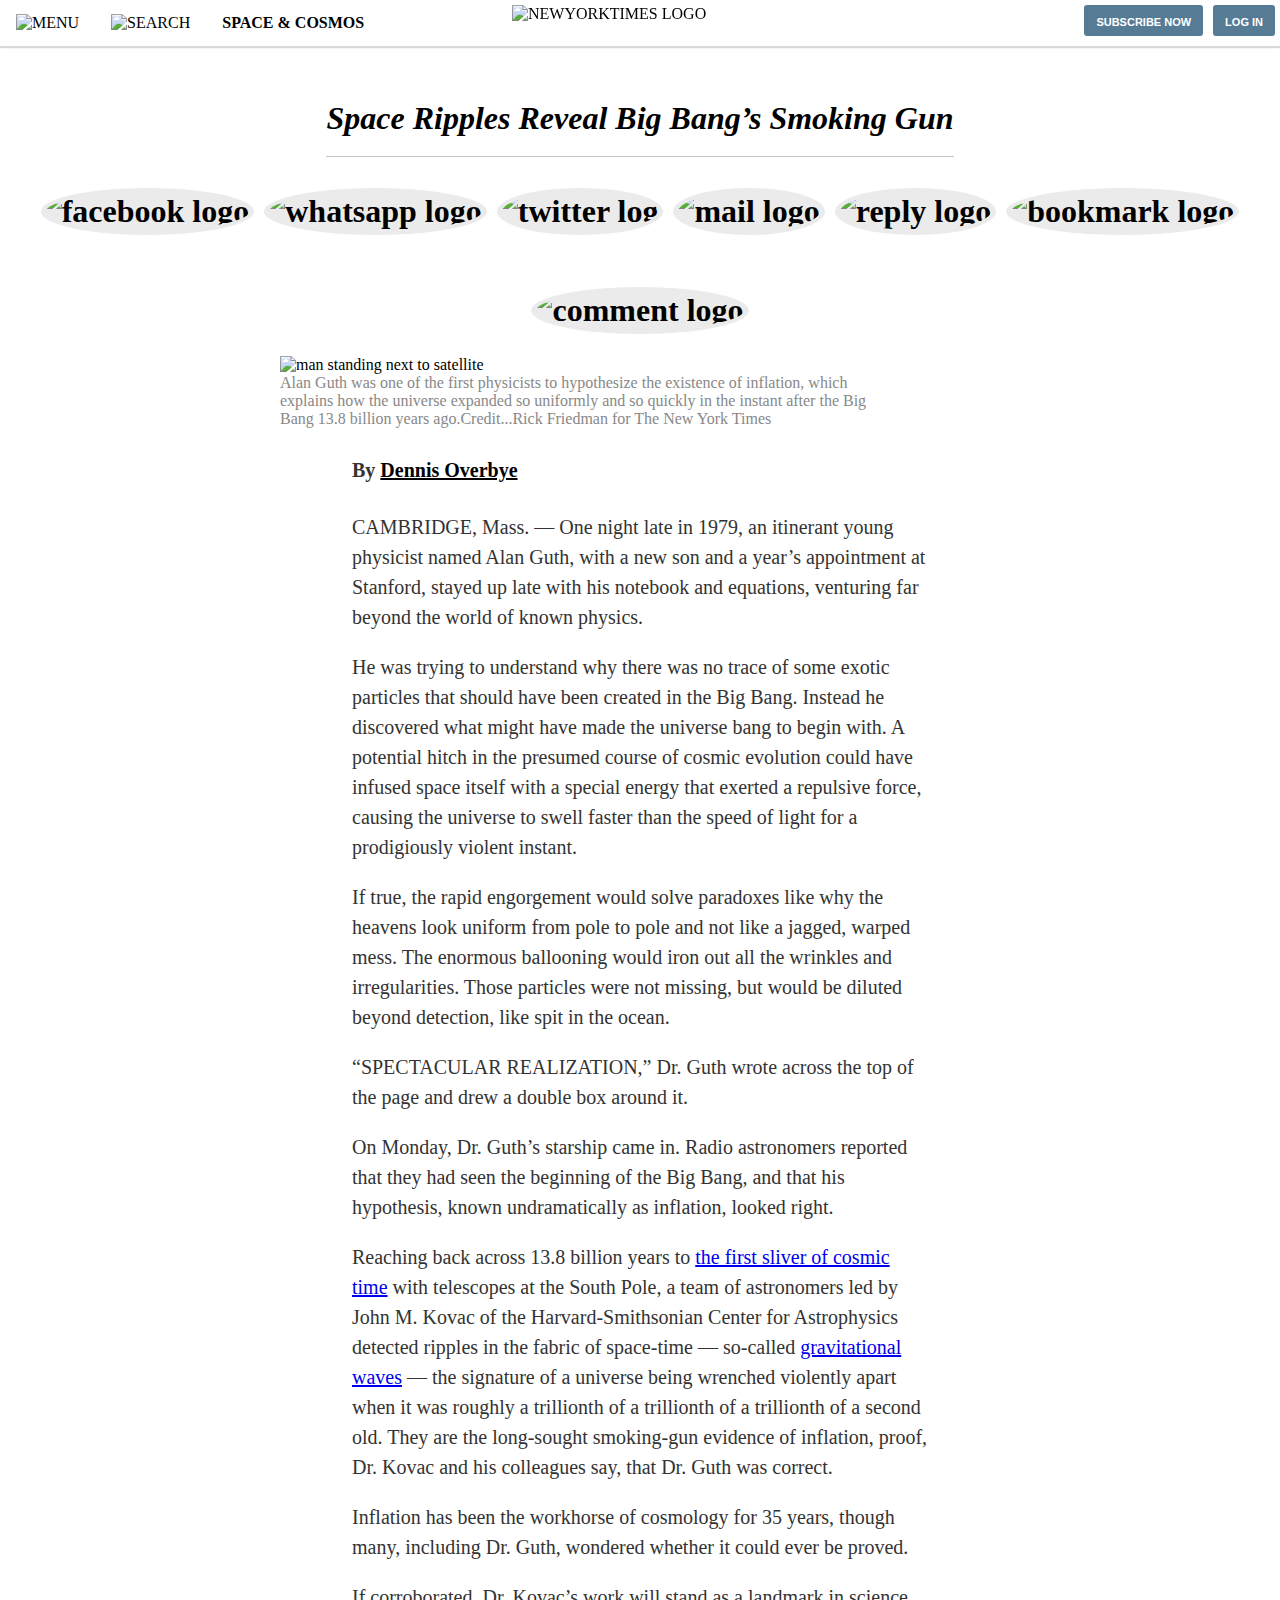
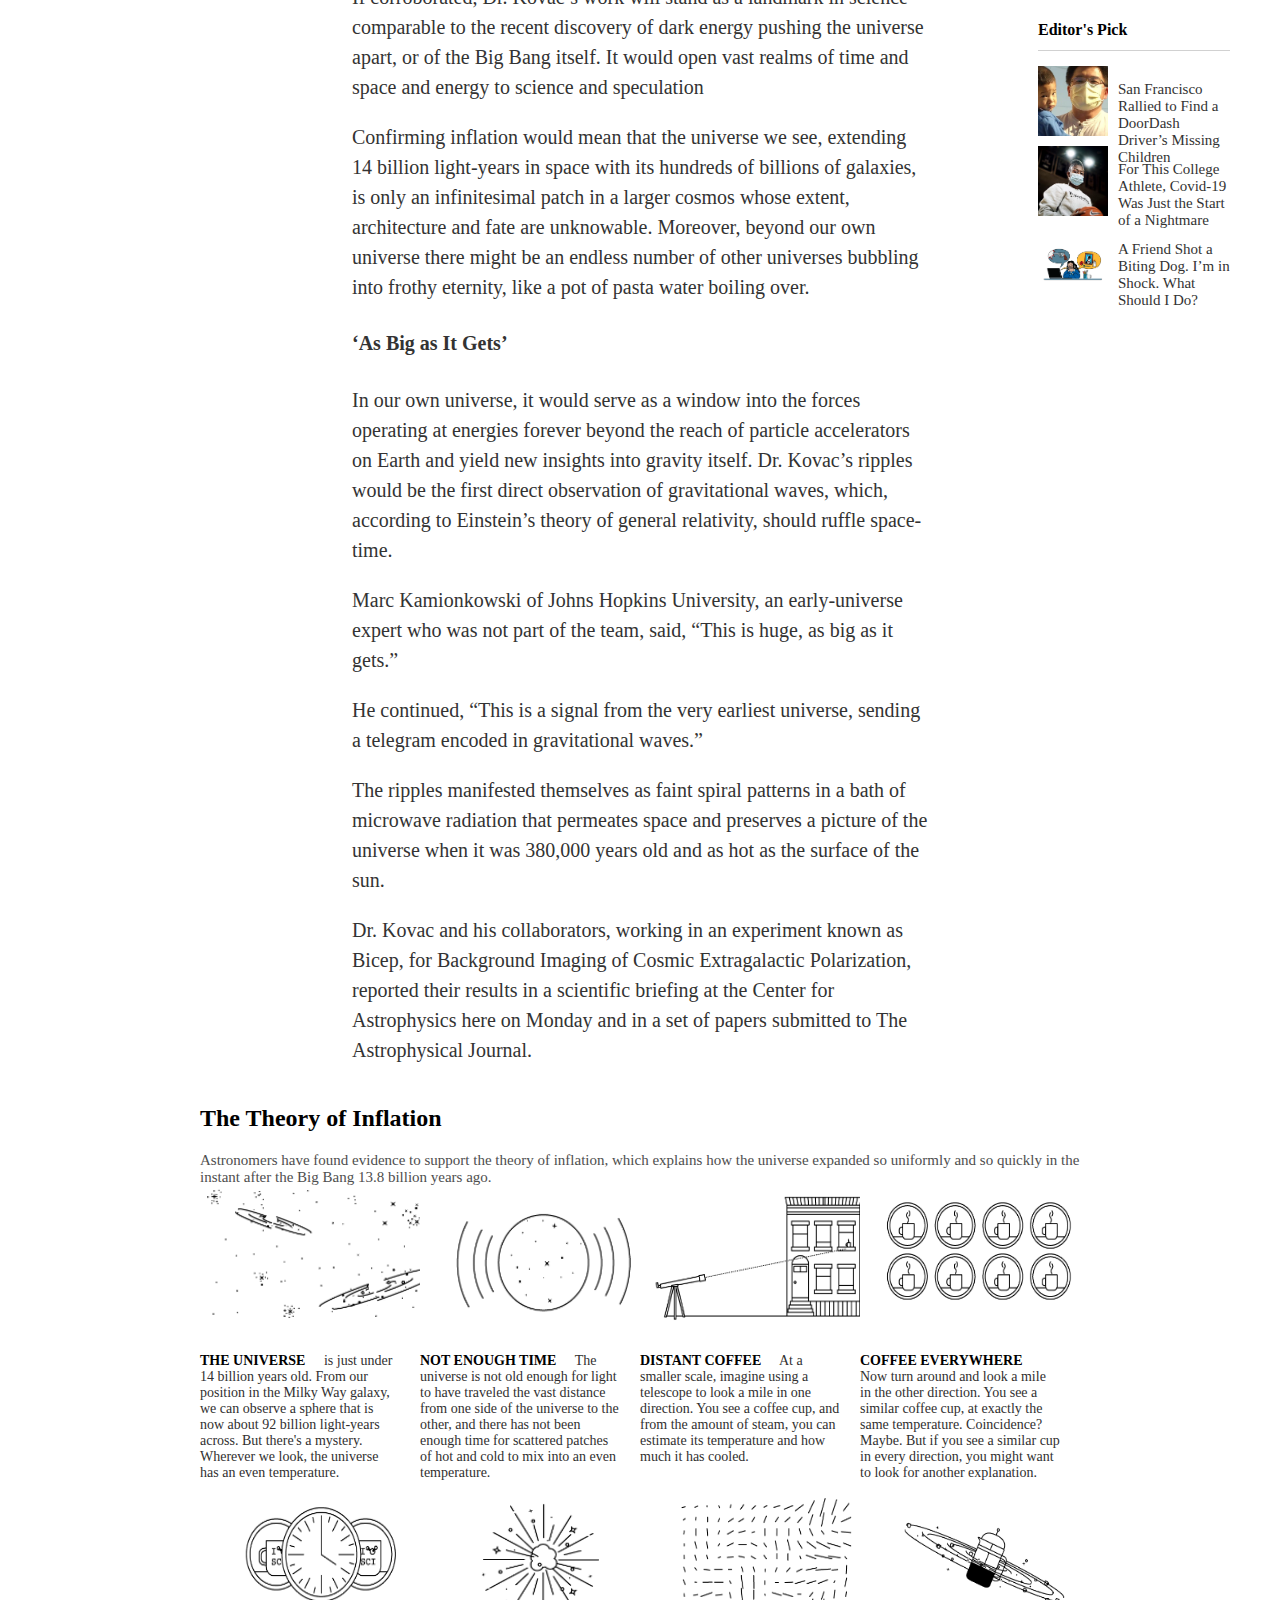
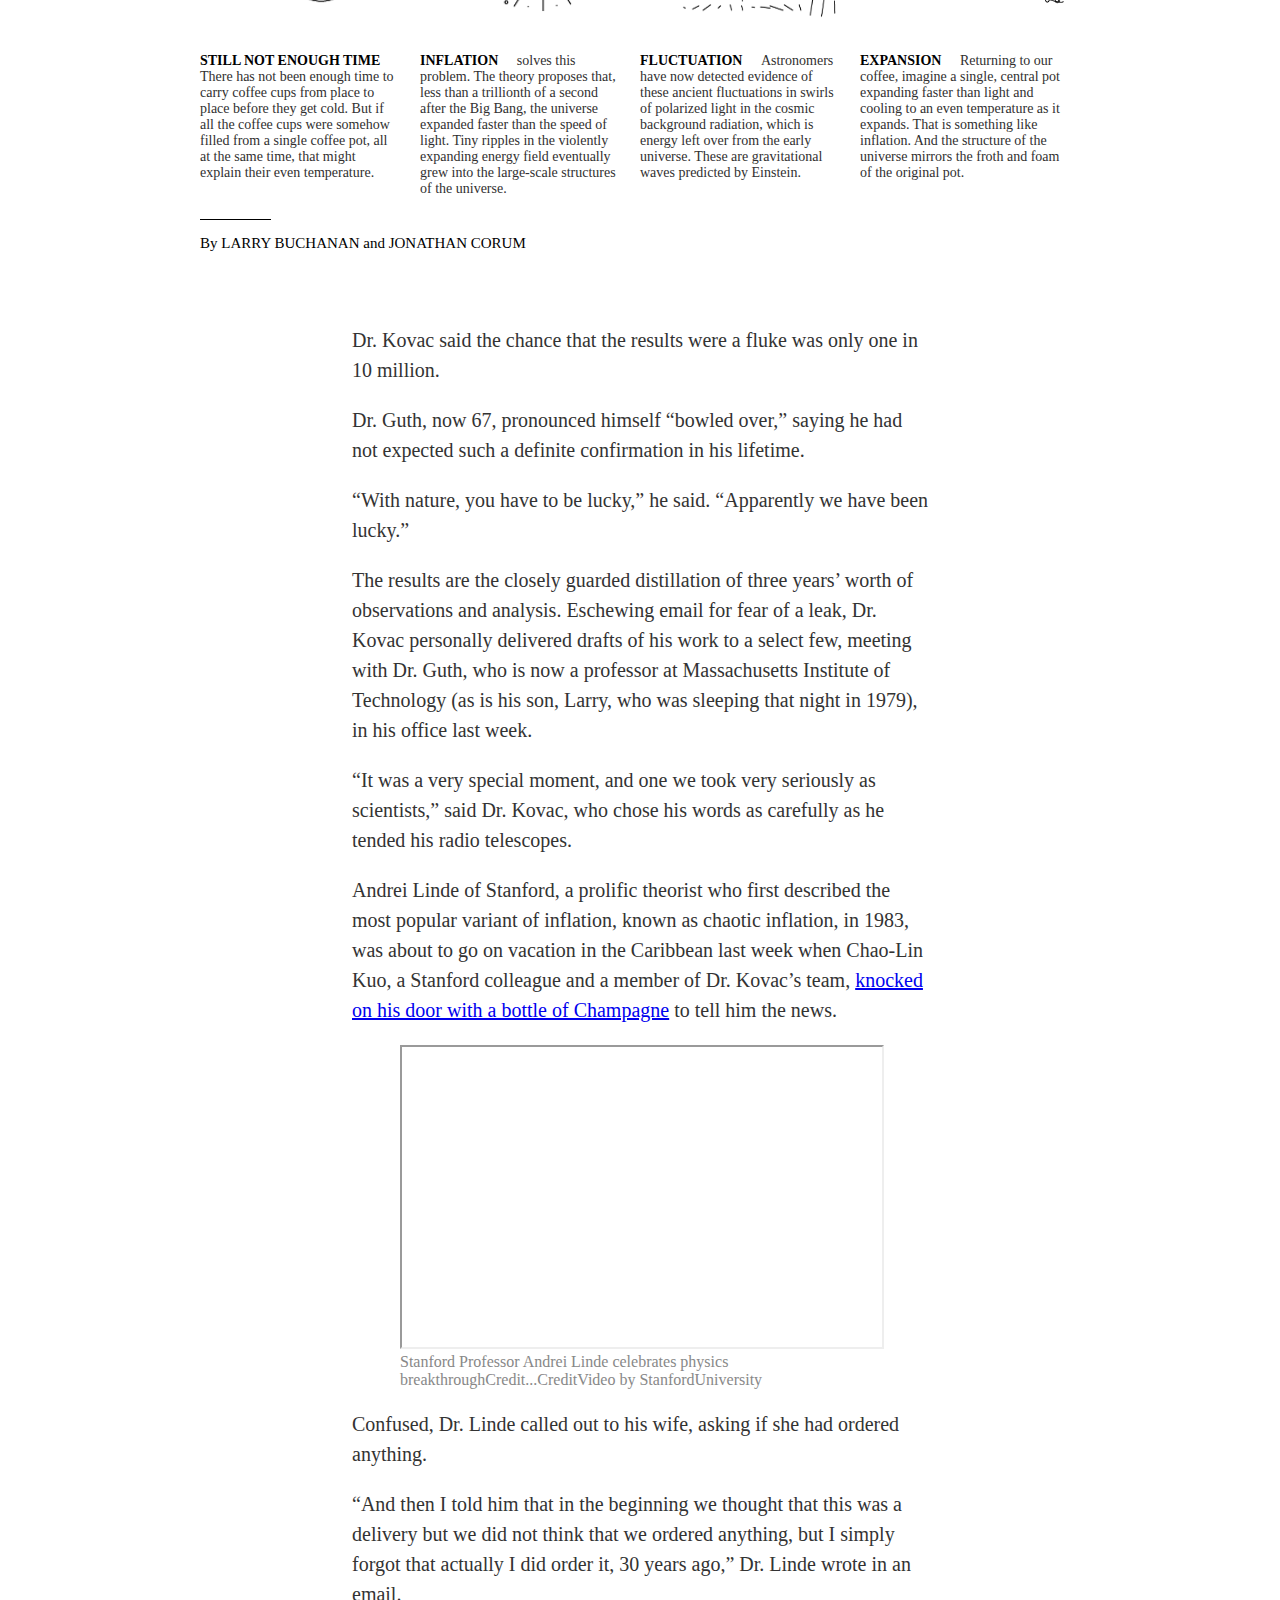
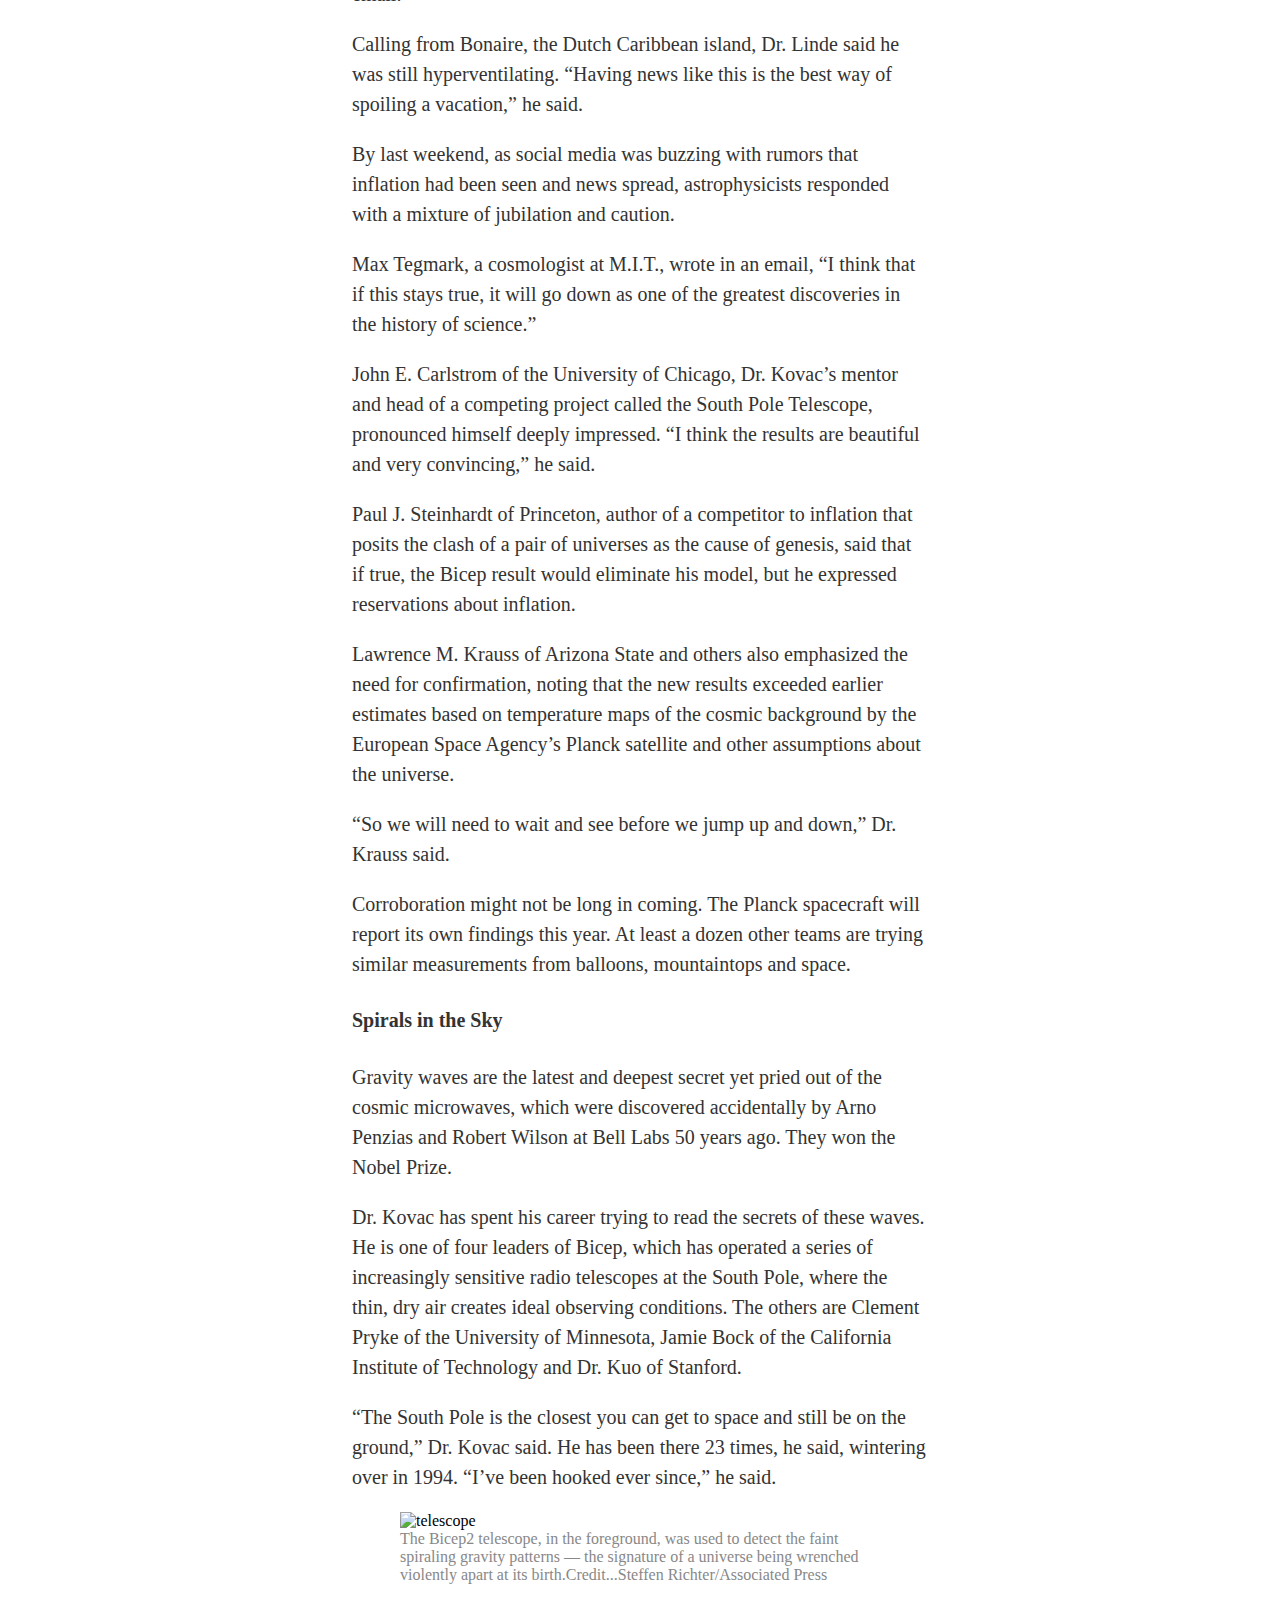
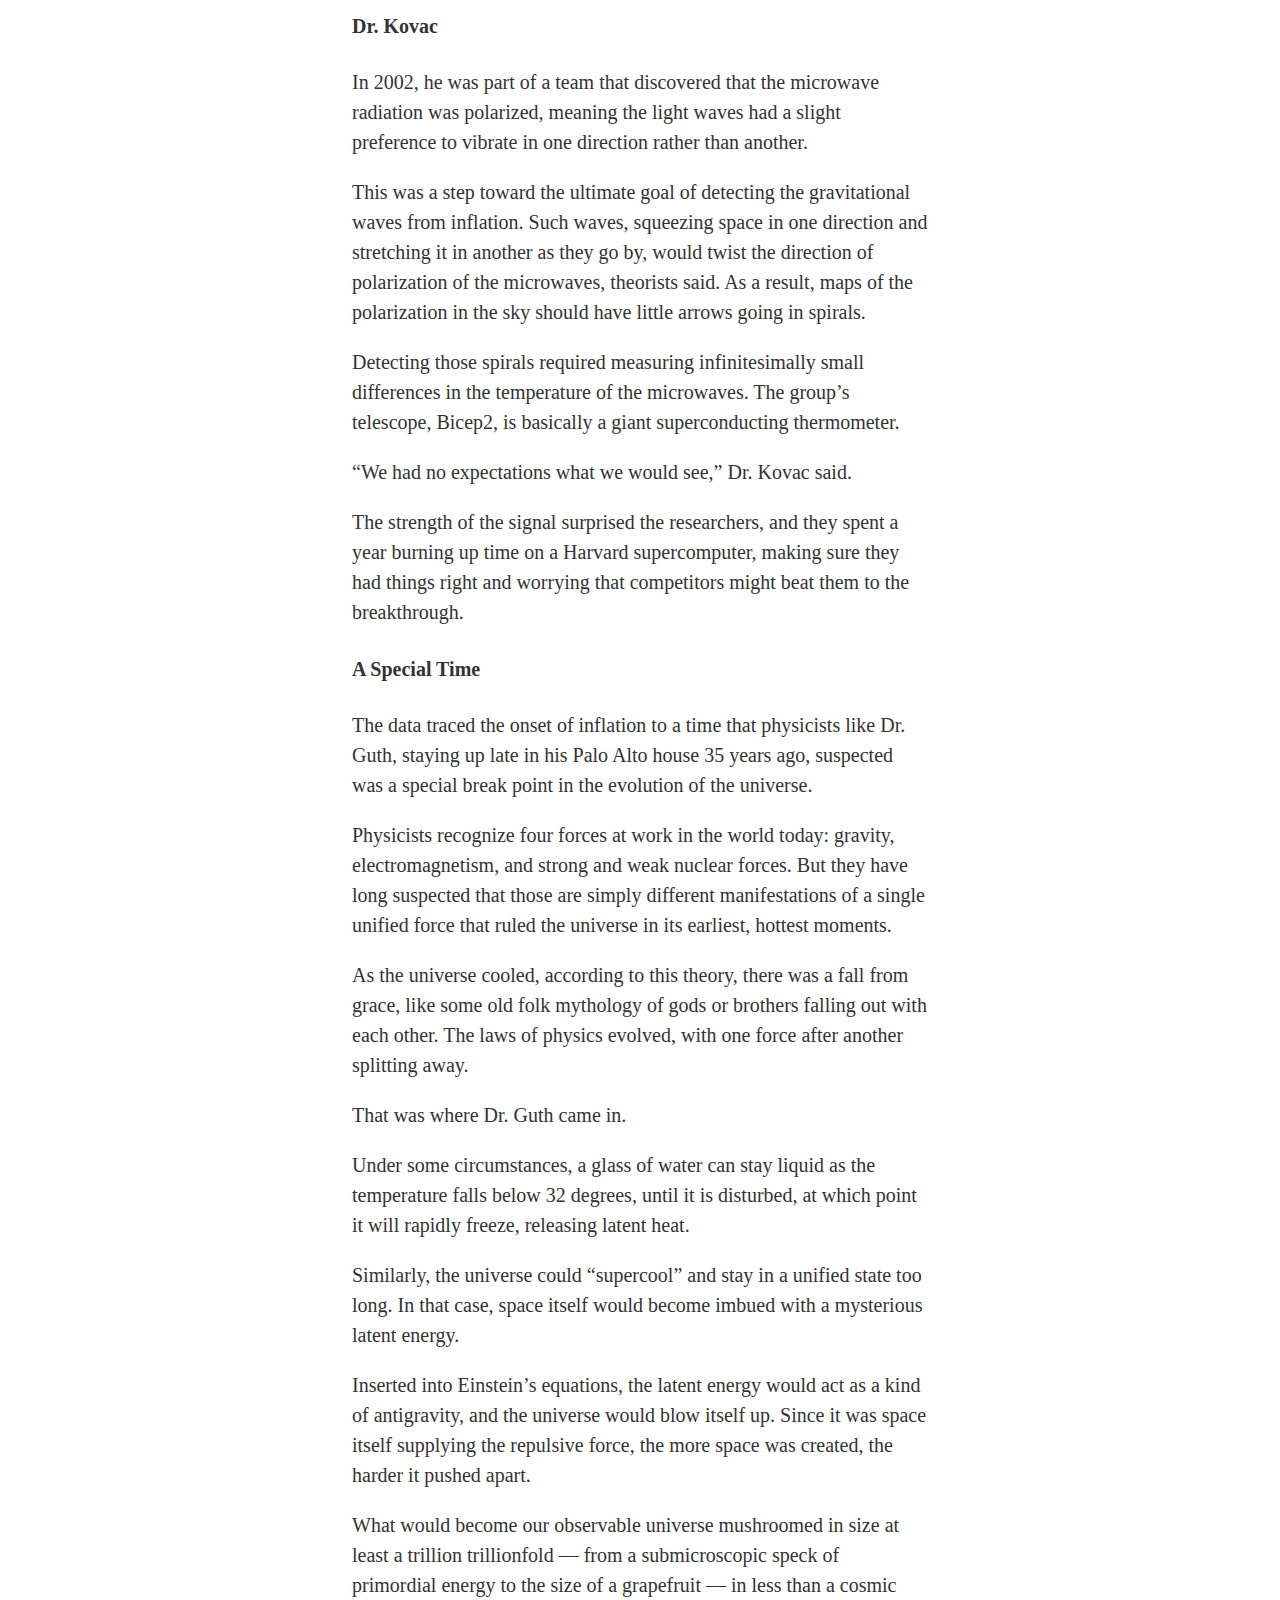
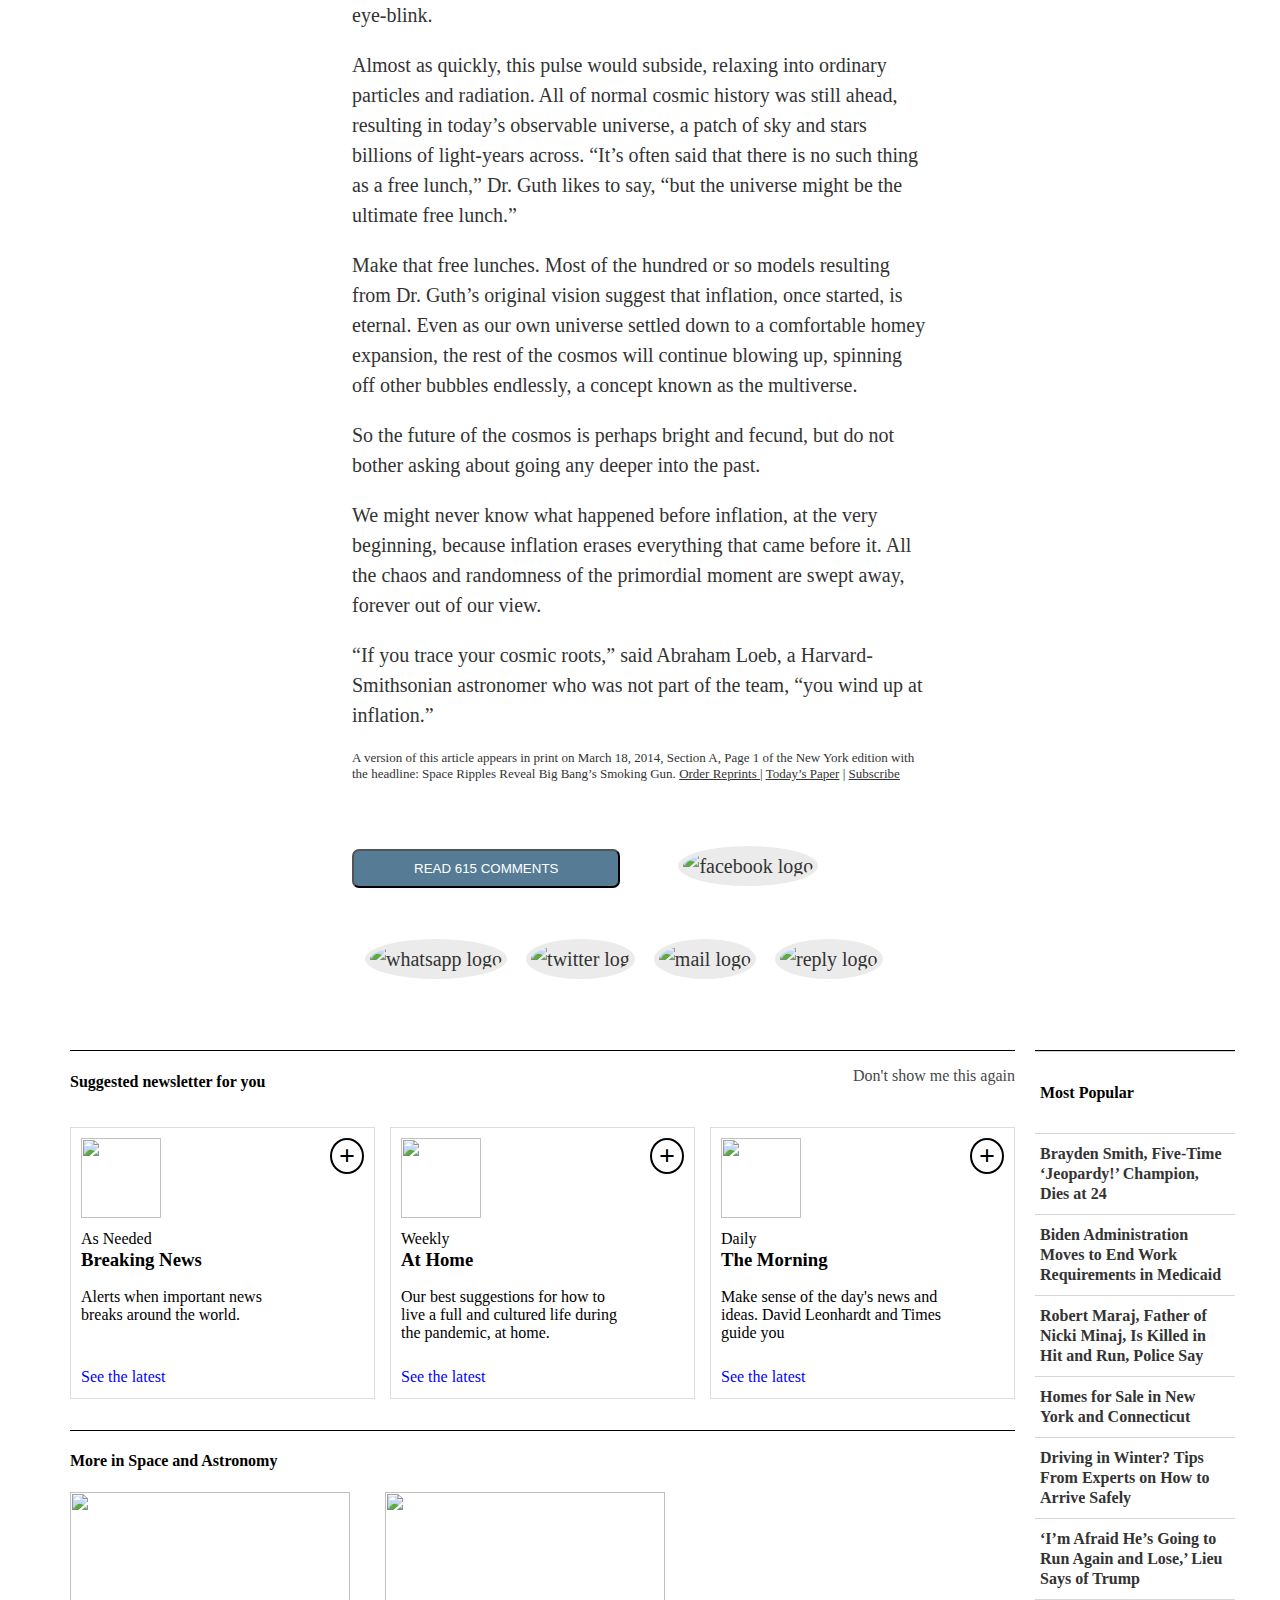
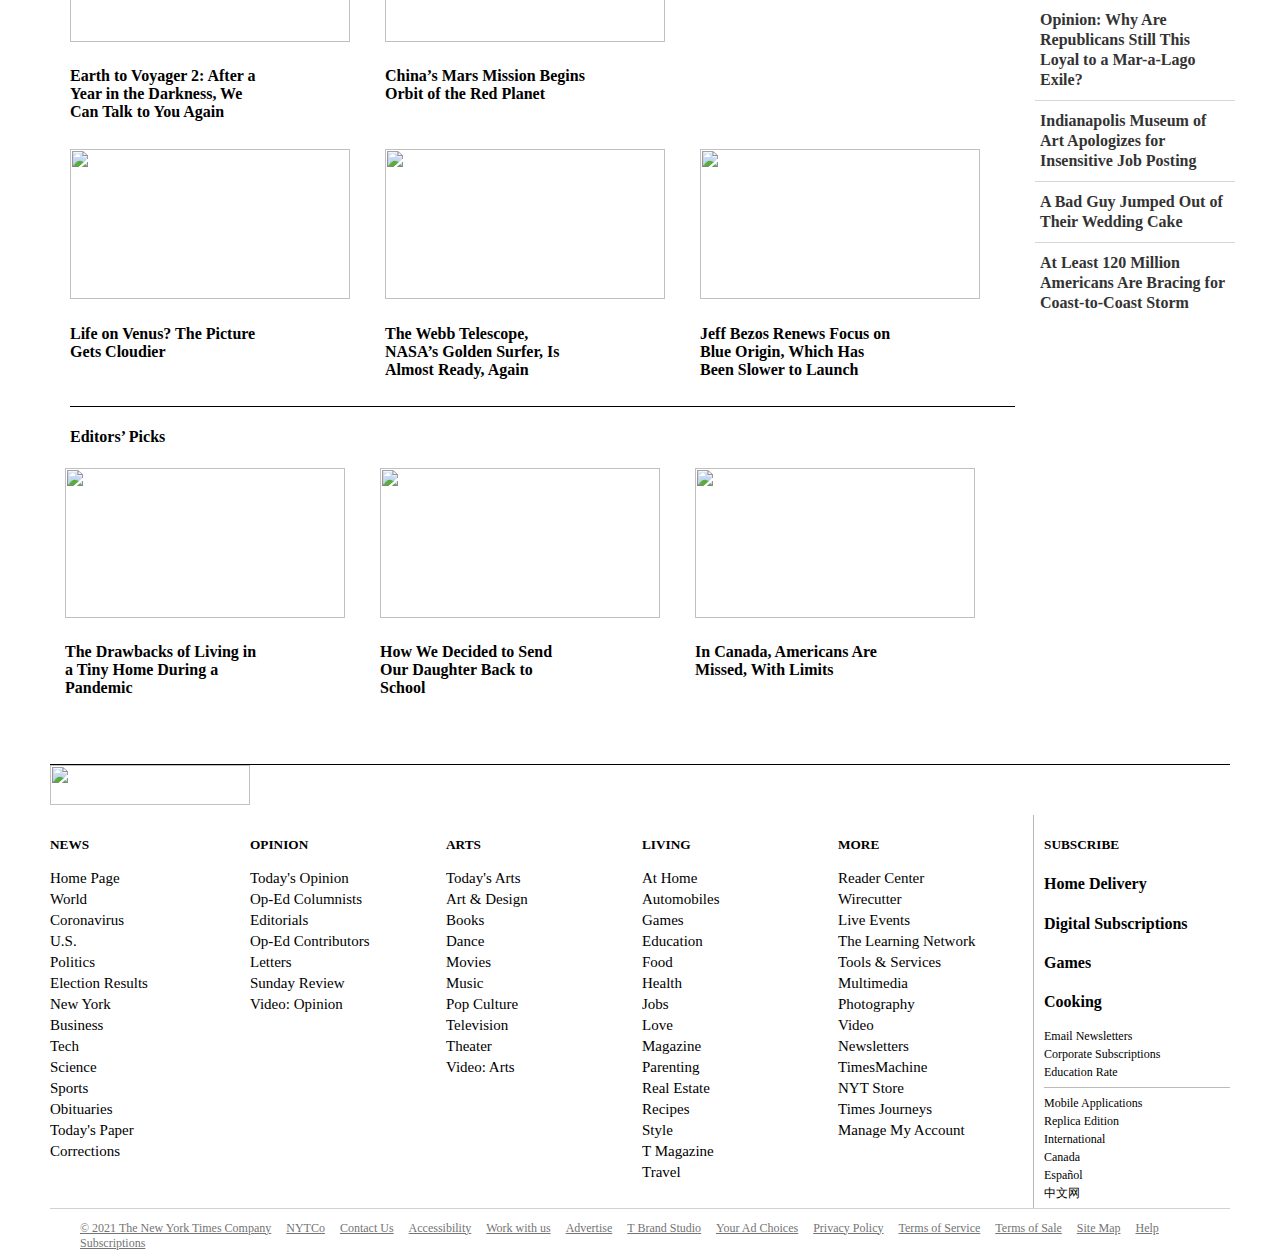
==== commit fb3e57bc: "created editors pick" ====
--- a/index.html
+++ b/index.html
@@ -40,7 +40,7 @@
 								<div class="body">
 									<div id="iconTop">
 										<h1>
-											<em style="border-bottom: solid rgb(197, 197, 197) 1px;padding-bottom: 20px;">Space Ripples Reveal Big Bang’s 
+											<em style="border-bottom: solid rgb(197, 197, 197) 1px; padding-bottom: 20px;">Space Ripples Reveal Big Bang’s 
                 Smoking Gun</em>
 											<br>
 												<img class="imgLogo" src="facebook.png" alt="facebook logo">
@@ -57,11 +57,22 @@
 																	<img class="firstImg" src="https://static01.nyt.com/images/2014/03/18/science/space/18cosmos/18cosmos-superJumbo.jpg?quality=90&auto=webp" alt="man standing next to satellite" height="500" width="800">
 																		<figcaption class="imgDesc"> Alan Guth was one of the first physicists to hypothesize the existence of inflation, which explains how the universe expanded so uniformly and so quickly in the instant after the Big Bang 13.8 billion years ago.Credit...Rick Friedman for The New York Times</figcaption>
 																	</figure>
+												<aside><div class="editorsCon">
+														<h4>Editor's Pick</h4>
+														<div class="editorsPic">
+															<img height="70" width="70" class="editor1" src="editor1.jpg" alt="man wearing mask"><p class="editor2">San Francisco Rallied to Find a DoorDash Driver’s Missing Children</p>
+															<img height="70" width="70" class="editor3" src="editor3.jpg" alt="woman wearing mask">
+															<p class="editor4">For This College Athlete, Covid-19 Was Just the Start of a Nightmare</p>
+															<img height="70" width="70" class="editor5" src="editor5.png" alt="cartoon of girl on camputor">
+															<p class="editor6">A Friend Shot a Biting Dog. I’m in Shock. What Should I Do?</p>
+															
+														</div>
+												</div></aside>
 																	<div class="mainCon">
 																		<section>
 																			<div class="text">
 																				<h4>By 
-																					<a href="#">Dennis Overbye</a>
+																					<a style="color: black;" href="#">Dennis Overbye</a>
 																				</h4>
 																				<p>
                 CAMBRIDGE, Mass. — One night late in 1979, an itinerant young physicist named Alan Guth, with a new son and a year’s appointment at Stanford, stayed up late with his notebook and equations, venturing far beyond the world of known physics.
@@ -404,7 +415,7 @@
 																																															</div>
 																																														</div>
 																																														<div class="thirdLeft">
-																																															<h4 style="grid-area: textt;float: left;">Editors’ Picks</h4>
+																																															<h4 style="grid-area: textt; float: left;">Editors’ Picks</h4>
 																																															<div class="third1">
 																																																<figure>
 																																																	<img height="150" width="280" src="third1.jpg" alt="">
--- a/index.css
+++ b/index.css
@@ -1,499 +1,615 @@
-html, body  {
-        margin: 0;
-        padding: 0;
-}
-ul  {
-        
-        list-style-type: none;
-        margin: 0;
-        padding: 0;
-        overflow: hidden;
-        background-color: rgb(255, 255, 255);
-        border-bottom: rgb(219, 219, 219) solid 1px;
-  }
-  
-  li  {
-        float: left;
-  }
-  
-  li a  {
-        display: block;
-        color: rgb(0, 0, 0);
-        text-align: center;
-        padding: 14px 16px;
-        text-decoration: none;
-        text-transform: uppercase;
-  }
-  #space:hover  {
-          text-decoration: underline;
-  }
-  .navimg  {
-          transition: 400ms;
-  }
-  .navimg:hover  {
-          background-color: gray;
-
-  }
-  .navBarRight  {
-          right: 20px;
-          padding: 11px 12px 8px;
-          background-color: #567b95;
-          color: white;
-          margin: 5px 5px 0;
-
-          text-transform: uppercase;
-          font-weight: bold;
-          font-size: 11px;
-          border-radius: 3px;
-          border: none;
-          transition: 400ms;
-  }
-  .navBarRight:hover  {
-          background-color: #4e8bb8;
-          cursor: pointer;
-  }
-  #logo  {
-          position: fixed;
-          padding: 0;
-          top: 5px;
-          left: 40vw;
-}
-.firstImg  {
-        margin-left: 20%
-}
-#teleImg  {
-        max-width: 40%;
-        margin-left: 30%;
-}
-nav  {
-        position: fixed;
-        top: 0;
-        left: 0;
-        right: 0;
-        background-color: white;
-        box-shadow: gray 0px 0px 2px;
-}
-.body  {
-        margin-top: 100px;
-}
-.imgLogo  {
-        width: 20px;
-        height: 20px;
-        border-radius: 50%;
-        padding: 5px;
-        background-color: rgb(235, 235, 235);
-        margin-top: 50px;
-        border: 1px solid white;
-        
-}
-.imgDesc  {
-        width: 600px;
-        text-align: left;
-        color: #888;
-        margin-left: 20%;
-}
-
-strong > a  {
-        color: rgb(0, 0, 0);
-}
-#imgMiddle  {
-        margin-left: 15%;
-        width: 80%;
-}
-iframe  {
-        width: 40%;
-        margin-left: 30%;
-        height: 300px;
-}
-.vidDesc  {
-        margin-left: 30%;
-        width: 40%;
-        text-align: left;
-        color: #888;
-}
-#subs  {
-        font-size: 13px;
-        line-height: normal;
-}
-#subs > a  {
-        color:#333;
-}
-
-.buttonCon  {
-        
-        margin-bottom: 70px;
-}
-#buttonCom  {
-        text-transform: uppercase;
-        color: white;
-        padding: 10px 60px;
-        background-color: rgb(86, 123, 149);
-        margin-right: 40px;
-        transition: 400ms;
-        border-radius: 7px;
-}
-#buttonCom:hover  {
-        background-color: rgb(60, 132, 184);
-        cursor: pointer;
-}
-.bottomCon  {
-        display: grid;
-        grid-template-columns: 3fr 1.25fr;
-        grid-template-rows: 1fr;
-        grid-gap: 0px 20px;
-        
-}
-.leftDiv  {
-   border-top: black solid 1px;
-        margin-left: 70px;
-        display: grid;
-        grid-template-rows: 1fr 2fr 1fr;
-        
-}
-.rightDiv  {
-        border-top: black solid 1px;
-        margin-right: 70px;
-        width: 200px;
-   
-        
-}
-.sideCon  {
-        padding: 10px 5px  ;
-        border-top: rgb(214, 214, 214) solid 1px;
-        
-}
-.sideText  {
-        color: rgb(51, 51, 51);
-        text-decoration: none;
-        font-weight: 700;
-        line-height: 20px;
-}
-.firstLeft  {
-        
-        display: grid;
-        grid-template-columns: 1fr 1fr 1fr;
-        grid-template-rows: 1fr 5fr;
-        grid-gap: 15px;
-        grid-template-areas: "first second third"
-                        "fourth fifth sixth";
-
-}
-.firstLeft > p  {
-        grid-area: third;
-        text-align: right;
-}
-
-
-.first1  {
-        max-width: 300px;
-        height: 250px;
-        padding: 10px;
-        border: solid #dddddd 1px;
-        grid-area: fourth;
-        
-
-}
-
-.first1 > p,h3  {
-        line-height: 2px;
-} 
-.first2  {
-        max-width: 300px;
-        height: 250px;
-        padding: 10px;
-        border: solid rgb(221, 221, 221) 1px;
-        grid-area: fifth;
-
-}
-.first2 > p,h3  {
-        line-height: 2px;
-} 
-.first3  {
-        max-width: 300px;
-        height: 250px;
-        padding: 10px;
-        border: solid rgb(221, 221, 221) 1px;
-        grid-area: sixth;
-
-}
-.first3 > p,h3  {
-        line-height: 2px;
-} 
-.plus  {
-        border: black solid 2px;
-        border-radius: 50%;
-        width: 30px;
-        text-align: center;
-        font-weight: bolder;
-        font-size: 28px;
-        float: right;
-        transition: 500ms;
-}
-.secondLeft  {
-        display: grid;
-        grid-template-columns: 1fr 1fr 1fr;
-        grid-template-rows: 20px 1fr 1fr;
-        border-top: black solid 1px;
-        
-        grid-template-areas: "text text text"
-                         "vid1 vid2 none"
-                         "vid3 vid4 vid5";
-
-}
-.second1, .second2, .second3, .second4, .second5  {
-        margin-top: 25px; 
-        height: 210px;
-        padding: 0;
-        width: 200px;
-        margin-left: -40px;
-}
-.second1  {
-        grid-area: vid1;
-        margin-top: 25px;
-        
-}
-.second2  {
-        grid-area: vid2;
-        margin-top: 25px;
-        
-}
-.second3  {
-        grid-area: vid3;
-        margin-top: -85px;
-}
-.second4  {
-        grid-area: vid4;
-        margin-top: -85px;
-        
-}
-.second5  {
-        grid-area: vid5;
-        margin-top: -85px;
-        
-}
-.thirdLeft  {
-        display: grid;
-        grid-template-columns: 1fr 1fr 1fr;
-        grid-template-rows: 20px 1fr;
-        grid-template-areas: "textt textt textt"
-                        "pic1 pic2 pic3";
-        border-top: solid black 1px;
-        margin-top: -180px;
-
-}
-.third1  {
-        grid-area: pic1;
-        margin-top: 25px;
-        margin-left: -45px;
-}
-.third2  {
-        grid-area: pic2;
-        margin-top: 25px;
-        margin-left: -45px;
-} 
-.third3  {
-        grid-area: pic3;
-        margin-top: 25px;
-        margin-left: -45px;
-}
-.footerCon  {
-        border-top: black double 1px;
-        border-bottom: rgb(209, 209, 209) solid 1px;
-        display: grid;
-        grid-template-columns: 1fr 1fr 1fr 1fr 1fr 1fr;
-        grid-template-rows: 50px 1fr;
-        grid-template-areas: "text text text text text text"
-                         "news opinion arts living more subscribe";
-        margin: -200px 50px 0;
-}
-a{
-        text-decoration: none;
-        color: rgb(0, 0, 0);
-}
-.news  {
-        grid-area: news;
-}
-.opinion  {
-        grid-area: opinion;
-}
-.arts  {
-        grid-area: arts;
-}
-.living  {
-        grid-area: living;
-}
-.more  {
-        grid-area: more;
-        border-right: rgb(182, 182, 182) solid 1px;
-}
-.subscribe  {
-        grid-area: subscribe;
-        margin-left: 10px;
-}
-.footerCon  p  {
-        line-height: 6px;
-        font-size: 15px;
-}
-.footerCon  a:hover  {
-        text-decoration: underline;
-}
-.thirdLeft > figcaption,h4:hover  {
-        color: rgb(56, 56, 56);
-}
-.first1,.first2,.first3  {
-        transition: 500ms;
-}
-.first1:hover  {
-        box-shadow: black 0px 2px 5px;
-        cursor: pointer;
-}
-.first1:hover .plus{
-        color: white;
-        background-color: black;
-}
-.first2:hover .plus{
-        color: white;
-        background-color: black;
-}
-.first3:hover .plus{
-        color: white;
-        background-color: black;
-}
-.first2:hover  {
-        box-shadow: black 0px 2px 5px;
-        cursor: pointer;
-}
-.first3:hover  {
-        box-shadow: black 0px 2px 5px;
-        cursor: pointer;
-}
-.firstLeft a  {
-        color: blue;
-}
-.firstLeft a:hover  {
-        text-decoration: underline;
-}
-.rightDiv a:hover  {
-        color: rgb(133, 133, 133);
-}
-.text  {
-        max-width: 45%;
-        margin-left: 27.5%;
-        font-size: 1.25rem;
-        line-height: 1.875rem;
-        color:#333;
-}
-.anch  {
-        text-decoration: underline;
-        
-}
-.anch:hover  {
-        text-decoration: none;
-}
-.imgLogo:hover  {
-        background-color: white;
-        border: gray solid 1px;
-        cursor: pointer;
-}
-#iconTop  {
-        text-align: center;
-}
-
-.middlePart  {
-        display: grid;
-        margin: 0 200px 100px 200px;
-        grid-template-columns: 1fr 1fr 1fr 1fr;
-        grid-template-rows: 100px 300px 300px 40px;
-        grid-template-areas: "text text text text"
-                         "p1 p2 p3 p4"
-                         "p5 p6 p7 p8"
-                         "txt txt txt txt";
-}
-.i1, .i2, .i3, .i4, .i5, .i6, .i7, .i8  {
-        
-        width: 200px;
-        height: 130px;
-        font-size: 14px;
-        font-weight: 100;
-        color: rgb(49, 48, 48);
-}
-.i1  {
-        grid-area: p1;
-        font-size: 14px;
-        font-weight: 100;
-}
-.i2  {
-        grid-area: p2;      
-}
-.i3  {
-        grid-area: p3;
-}
-.i4  {
-        grid-area: p4;
-}
-.i5  {
-        grid-area: p5;
-}
-.i6  {
-        grid-area: p6;
-}
-.i7  {
-        grid-area: p7;
-}
-.i8  {
-        grid-area: p8;
-}
+html,
+body {
+  margin: 0;
+  padding: 0;
+}
+
+ul {
+  list-style-type: none;
+  margin: 0;
+  padding: 0;
+  overflow: hidden;
+  background-color: rgb(255, 255, 255);
+  border-bottom: rgb(219, 219, 219) solid 1px;
+}
+
+li {
+  float: left;
+}
+
+li a {
+  display: block;
+  color: rgb(0, 0, 0);
+  text-align: center;
+  padding: 14px 16px;
+  text-decoration: none;
+  text-transform: uppercase;
+}
+
+#space:hover {
+  text-decoration: underline;
+}
+
+.navimg {
+  transition: 410ms;
+  background-color: white;
+}
+
+.navBarRight {
+  right: 20px;
+  padding: 11px 12px 8px;
+  background-color: #567b95;
+  color: white;
+  margin: 5px 5px 0;
+  text-transform: uppercase;
+  font-weight: bold;
+  font-size: 11px;
+  border-radius: 3px;
+  border: none;
+  transition: 410ms;
+}
+
+.navBarRight:hover {
+  background-color: #4e8bb8;
+  cursor: pointer;
+}
+
+#logo {
+  position: fixed;
+  padding: 0;
+  top: 5px;
+  left: 40vw;
+}
+
+.firstImg {
+  margin-left: 20%;
+}
+
+#teleImg {
+  max-width: 40%;
+  margin-left: 30%;
+}
+
+nav {
+  position: fixed;
+  top: 0;
+  left: 0;
+  right: 0;
+  background-color: white;
+  box-shadow: gray 0 0 2px;
+  z-index: 1;
+}
+
+.body {
+  margin-top: 100px;
+}
+
+.imgLogo {
+  width: 20px;
+  height: 20px;
+  border-radius: 50%;
+  padding: 5px;
+  background-color: rgb(235, 235, 235);
+  margin-top: 50px;
+  border: 1px solid white;
+}
+
+.imgDesc {
+  width: 600px;
+  text-align: left;
+  color: #888;
+  margin-left: 20%;
+}
+
+strong a {
+  color: rgb(0, 0, 0);
+}
+
+#imgMiddle {
+  margin-left: 15%;
+  width: 80%;
+}
+
+iframe {
+  width: 40%;
+  margin-left: 30%;
+  height: 300px;
+}
+
+.vidDesc {
+  margin-left: 30%;
+  width: 40%;
+  text-align: left;
+  color: #888;
+}
+
+.footerCon {
+  border-top: black double 1px;
+  border-bottom: rgb(209, 209, 209) solid 1px;
+  display: grid;
+  grid-template-columns: 1fr 1fr 1fr 1fr 1fr 1fr;
+  grid-template-rows: 50px 1fr;
+  grid-template-areas: "text text text text text text" "news opinion arts living more subscribe";
+  margin: -200px 50px 0;
+}
+.footerCon a {
+  color: black;
+  text-decoration: none;
+}
+.footer2Con a {
+  color: rgb(116, 116, 116);
+  float: left;
+  margin-right: 15px;
+}
+
+.firstLeft a {
+  color: blue;
+  text-decoration: none;
+}
+
+.firstLeft a:hover {
+  text-decoration: underline;
+}
+
+.footerCon a:hover {
+  text-decoration: underline;
+}
+
+.footer2Con a:hover {
+  text-decoration: black underline;
+}
+
+#subs {
+  font-size: 13px;
+  line-height: normal;
+}
+
+.rightDiv a:hover {
+  color: rgb(133, 133, 133);
+}
+
+#subs a {
+  color: #333;
+}
+
+.buttonCon {
+  margin-bottom: 70px;
+}
+
+#buttonCom {
+  text-transform: uppercase;
+  color: white;
+  padding: 10px 60px;
+  background-color: rgb(86, 123, 149);
+  margin-right: 40px;
+  transition: 400ms;
+  border-radius: 7px;
+}
+
+#buttonCom:hover {
+  background-color: rgb(60, 132, 184);
+  cursor: pointer;
+}
+
+.bottomCon {
+  display: grid;
+  grid-template-columns: 3fr 1.25fr;
+  grid-template-rows: 1fr;
+  grid-gap: 0 20px;
+}
+
+.leftDiv {
+  border-top: black solid 1px;
+  margin-left: 70px;
+  display: grid;
+  grid-template-rows: 1fr 2fr 1fr;
+}
+
+.rightDiv {
+  border-top: black solid 1px;
+  margin-right: 70px;
+  width: 200px;
+}
+
+.sideCon {
+  padding: 10px 5px;
+  border-top: rgb(214, 214, 214) solid 1px;
+}
+
+.sideText {
+  color: rgb(51, 51, 51);
+  text-decoration: none;
+  font-weight: 700;
+  line-height: 20px;
+}
+
+.firstLeft {
+  display: grid;
+  grid-template-columns: 1fr 1fr 1fr;
+  grid-template-rows: 1fr 5fr;
+  grid-gap: 15px;
+  grid-template-areas: "first second third" "fourth fifth sixth";
+}
+
+.firstLeft > p {
+  grid-area: third;
+  text-align: right;
+}
+
+.first1 {
+  max-width: 300px;
+  height: 250px;
+  padding: 10px;
+  border: solid #ddd 1px;
+  grid-area: fourth;
+}
+
+.first1 > p,
+h3 {
+  line-height: 2px;
+}
+
+.first2 {
+  max-width: 300px;
+  height: 250px;
+  padding: 10px;
+  border: solid rgb(221, 221, 221) 1px;
+  grid-area: fifth;
+}
+
+.first2 > p,
+h3 {
+  line-height: 2px;
+}
+
+.first3 {
+  max-width: 300px;
+  height: 250px;
+  padding: 10px;
+  border: solid rgb(221, 221, 221) 1px;
+  grid-area: sixth;
+}
+
+.first3 > p,
+h3 {
+  line-height: 2px;
+}
+
+.plus {
+  border: black solid 2px;
+  border-radius: 50%;
+  width: 30px;
+  text-align: center;
+  font-weight: bolder;
+  font-size: 28px;
+  float: right;
+  transition: 500ms;
+}
+
+.secondLeft {
+  display: grid;
+  grid-template-columns: 1fr 1fr 1fr;
+  grid-template-rows: 20px 1fr 1fr;
+  border-top: black solid 1px;
+  grid-template-areas: "text text text" "vid1 vid2 none" "vid3 vid4 vid5";
+}
+.secondLeft h4:hover {
+  color: #333;
+}
+.second1,
+.second2,
+.second3,
+.second4,
+.second5 {
+  margin-top: 25px;
+  height: 210px;
+  padding: 0;
+  width: 200px;
+  margin-left: -40px;
+}
+
+.second1 {
+  grid-area: vid1;
+  margin-top: 25px;
+}
+
+.second2 {
+  grid-area: vid2;
+  margin-top: 25px;
+}
+
+.second3 {
+  grid-area: vid3;
+  margin-top: -85px;
+}
+
+.second4 {
+  grid-area: vid4;
+  margin-top: -85px;
+}
+
+.second5 {
+  grid-area: vid5;
+  margin-top: -85px;
+}
+.second1,
+.second2,
+.second3,
+.second4,
+.second5:hover {
+  cursor: pointer;
+}
+
+.thirdLeft {
+  display: grid;
+  grid-template-columns: 1fr 1fr 1fr;
+  grid-template-rows: 20px 1fr;
+  grid-template-areas: "textt textt textt" "pic1 pic2 pic3";
+  border-top: solid black 1px;
+  margin-top: -180px;
+}
+
+.third1 {
+  grid-area: pic1;
+  margin-top: 25px;
+  margin-left: -45px;
+}
+
+.third2 {
+  grid-area: pic2;
+  margin-top: 25px;
+  margin-left: -45px;
+}
+
+.third3 {
+  grid-area: pic3;
+  margin-top: 25px;
+  margin-left: -45px;
+}
+
+.third1,
+.third2,
+.third3:hover {
+  cursor: pointer;
+}
+
+.news {
+  grid-area: news;
+}
+
+.opinion {
+  grid-area: opinion;
+}
+
+.arts {
+  grid-area: arts;
+}
+
+.living {
+  grid-area: living;
+}
+
+.more {
+  grid-area: more;
+  border-right: rgb(182, 182, 182) solid 1px;
+}
+
+.subscribe {
+  grid-area: subscribe;
+  margin-left: 10px;
+}
+
+.footerCon p {
+  line-height: 6px;
+  font-size: 15px;
+}
+
+.thirdLeft figcaption h4:hover {
+  color: rgb(56, 56, 56);
+}
+
+.first1,
+.first2,
+.first3 {
+  transition: 500ms;
+}
+
+.first1:hover {
+  box-shadow: black 0 2px 5px;
+  cursor: pointer;
+}
+
+.first1:hover .plus {
+  color: white;
+  background-color: black;
+}
+
+.first2:hover .plus {
+  color: white;
+  background-color: black;
+}
+
+.first3:hover .plus {
+  color: white;
+  background-color: black;
+}
+
+.first2:hover {
+  box-shadow: black 0 2px 5px;
+  cursor: pointer;
+}
+
+.first3:hover {
+  box-shadow: black 0 2px 5px;
+  cursor: pointer;
+}
+.editorsCon {
+  width: 15%;
+  height: 350px;
+  display: grid;
+  grid-template-rows: 50px 300px;
+  position: absolute;
+  right: 50px;
+  top: 1600px;
+}
+.editorsPic {
+  display: grid;
+  grid-template-columns: 1fr 2fr;
+  grid-template-rows: 80px 80px 80px;
+  column-gap: 10px;
+  border-top: rgb(209, 209, 209) solid 1px;
+  padding-top: 15px;
+}
+.editor2,
+.editor4,
+.editor6 {
+  color: #333;
+  font-size: 15px;
+}
+.editor2:hover,
+.editor4:hover,
+.editor6:hover {
+  text-decoration: underline;
+  cursor: pointer;
+}
+
+.editor1,
+.editor3,
+.editor5:hover {
+  cursor: pointer;
+}
+
+.text {
+  max-width: 45%;
+  margin-left: 27.5%;
+  font-size: 1.25rem;
+  line-height: 1.875rem;
+  color: #333;
+}
+
+.anch {
+  text-decoration: underline;
+}
+
+.anch:hover {
+  text-decoration: none;
+}
+
+.imgLogo:hover {
+  background-color: white;
+  border: gray solid 1px;
+  cursor: pointer;
+}
+
+#iconTop {
+  text-align: center;
+}
+
+.middlePart {
+  display: grid;
+  margin: 0 200px 100px 200px;
+  grid-template-columns: 1fr 1fr 1fr 1fr;
+  grid-template-rows: 100px 300px 300px 40px;
+  grid-template-areas: "text text text text" "p1 p2 p3 p4" "p5 p6 p7 p8" "txt txt txt txt";
+}
+
+.i1,
+.i2,
+.i3,
+.i4,
+.i5,
+.i6,
+.i7,
+.i8 {
+  width: 200px;
+  height: 130px;
+  font-size: 14px;
+  font-weight: 100;
+  color: rgb(49, 48, 48);
+}
+
+.i1 {
+  grid-area: p1;
+  font-size: 14px;
+  font-weight: 100;
+}
+
+.i2 {
+  grid-area: p2;
+}
+
+.i3 {
+  grid-area: p3;
+}
+
+.i4 {
+  grid-area: p4;
+}
+
+.i5 {
+  grid-area: p5;
+}
+
+.i6 {
+  grid-area: p6;
+}
+
+.i7 {
+  grid-area: p7;
+}
+
+.i8 {
+  grid-area: p8;
+}
+
 .middleText {
-        grid-area: text;
-        
-}
+  grid-area: text;
+}
+
 .middleText p {
-    font-size: 15px;
-    color: rgb(78, 78, 78);
-}
+  font-size: 15px;
+  color: rgb(78, 78, 78);
+}
+
 abbr {
-    font-weight: 900;
-    margin-right: 15px;
-    color: black;
-}
+  font-weight: 900;
+  margin-right: 15px;
+  color: black;
+}
+
 .bottomMiddle {
-    grid-area: txt;
-    margin-top: 50px;
-    margin-bottom: 50px;
-    font-weight: lighter;
-    font-size: 15px;
-}
+  grid-area: txt;
+  margin-top: 50px;
+  margin-bottom: 50px;
+  font-weight: lighter;
+  font-size: 15px;
+}
+
 span {
-    border-top: black solid 1px;
-    padding-top: 15px;
+  border-top: black solid 1px;
+  padding-top: 15px;
 }
 
 .top {
-    line-height: -20px;
-    border-bottom: rgb(187, 187, 187) solid 1px;
-}
+  line-height: -20px;
+  border-bottom: rgb(187, 187, 187) solid 1px;
+}
+
 .top h4:hover {
-    color: black;
-    text-decoration: underline;
-    cursor: pointer;
-}
+  color: black;
+  text-decoration: underline;
+  cursor: pointer;
+}
+
 .top p {
-    font-size: 12px;
-}
+  font-size: 12px;
+}
+
 .bottom p {
-    font-size: 12px;
-}
+  font-size: 12px;
+}
+
 .footer2Con {
-    margin: 0 80px 50px;
-    font-size: 12px;
-    
-    
-}
-.footer2Con a {
-    color: rgb(116, 116, 116);
-    float: left;
-    margin-right: 15px;
-}
-.footer2Con a:hover {
-    text-decoration: black underline;
-}+  margin: 0 80px 50px;
+  font-size: 12px;
+}
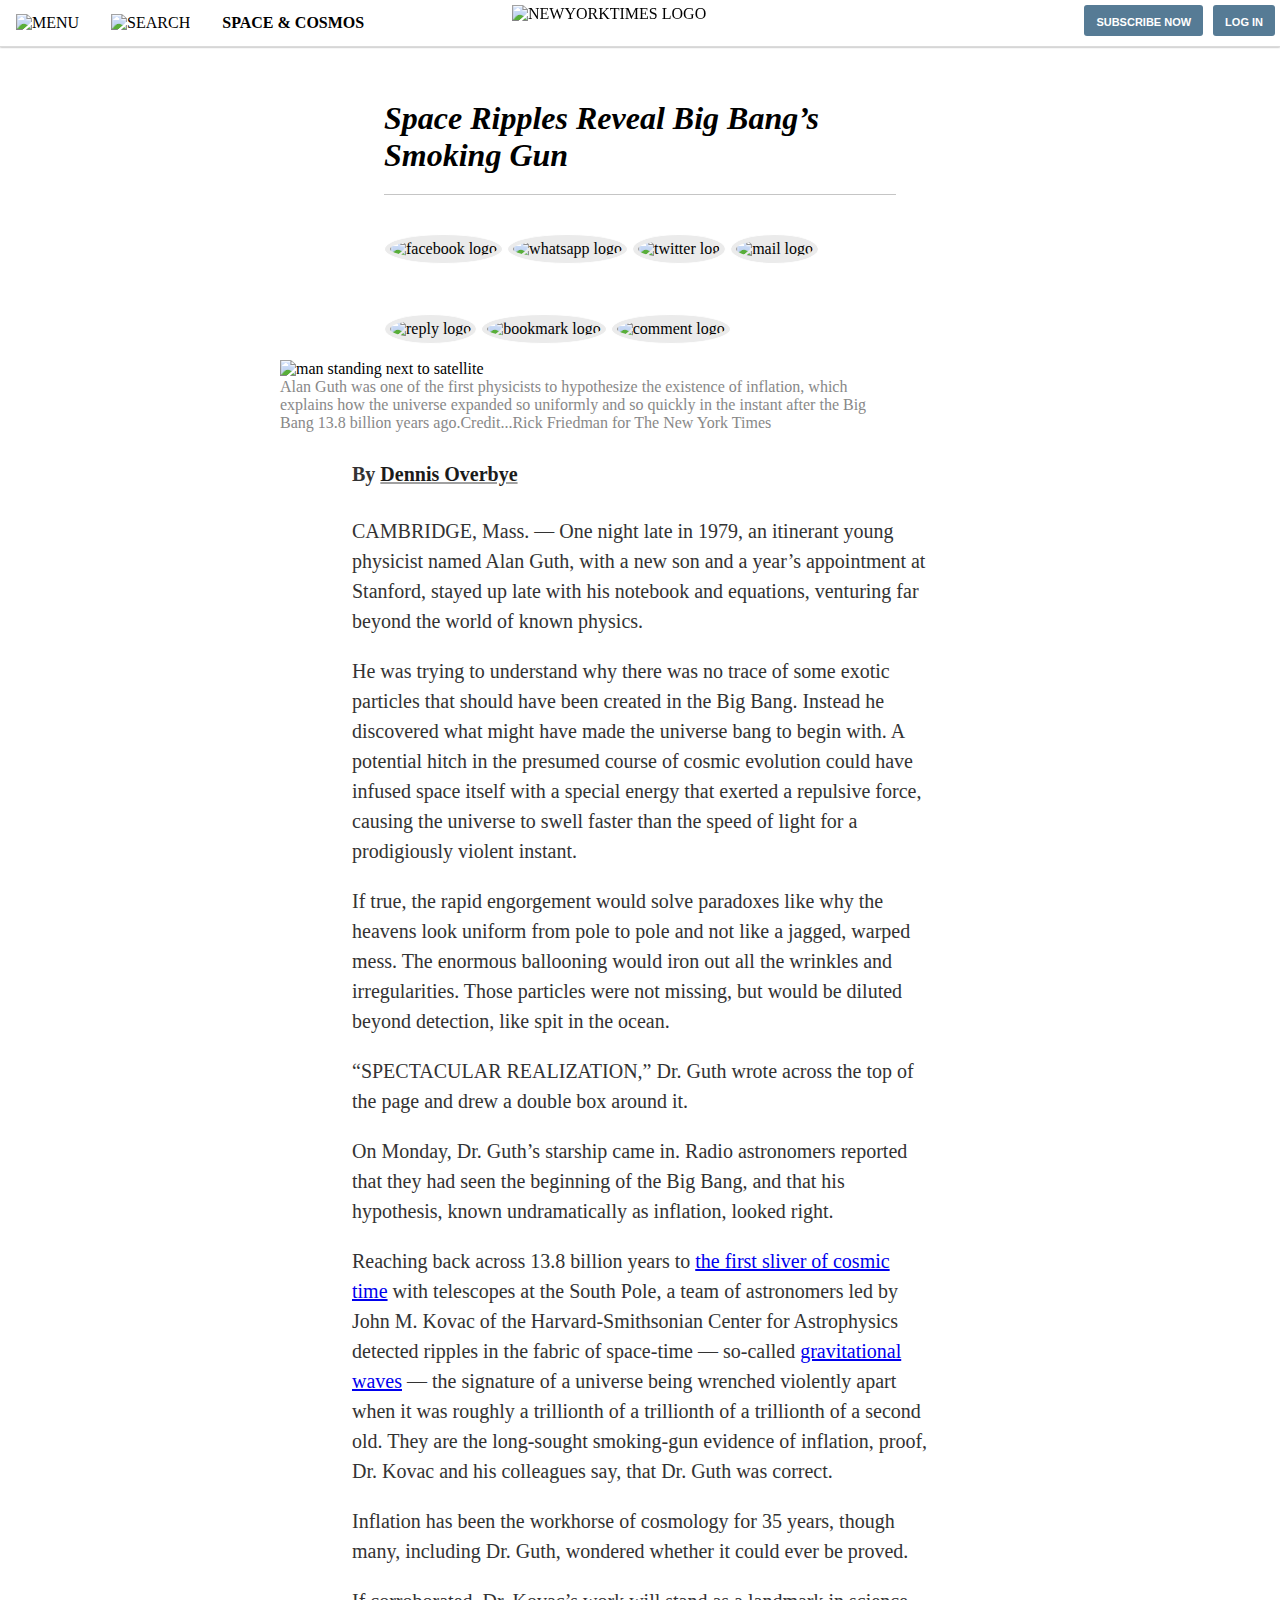
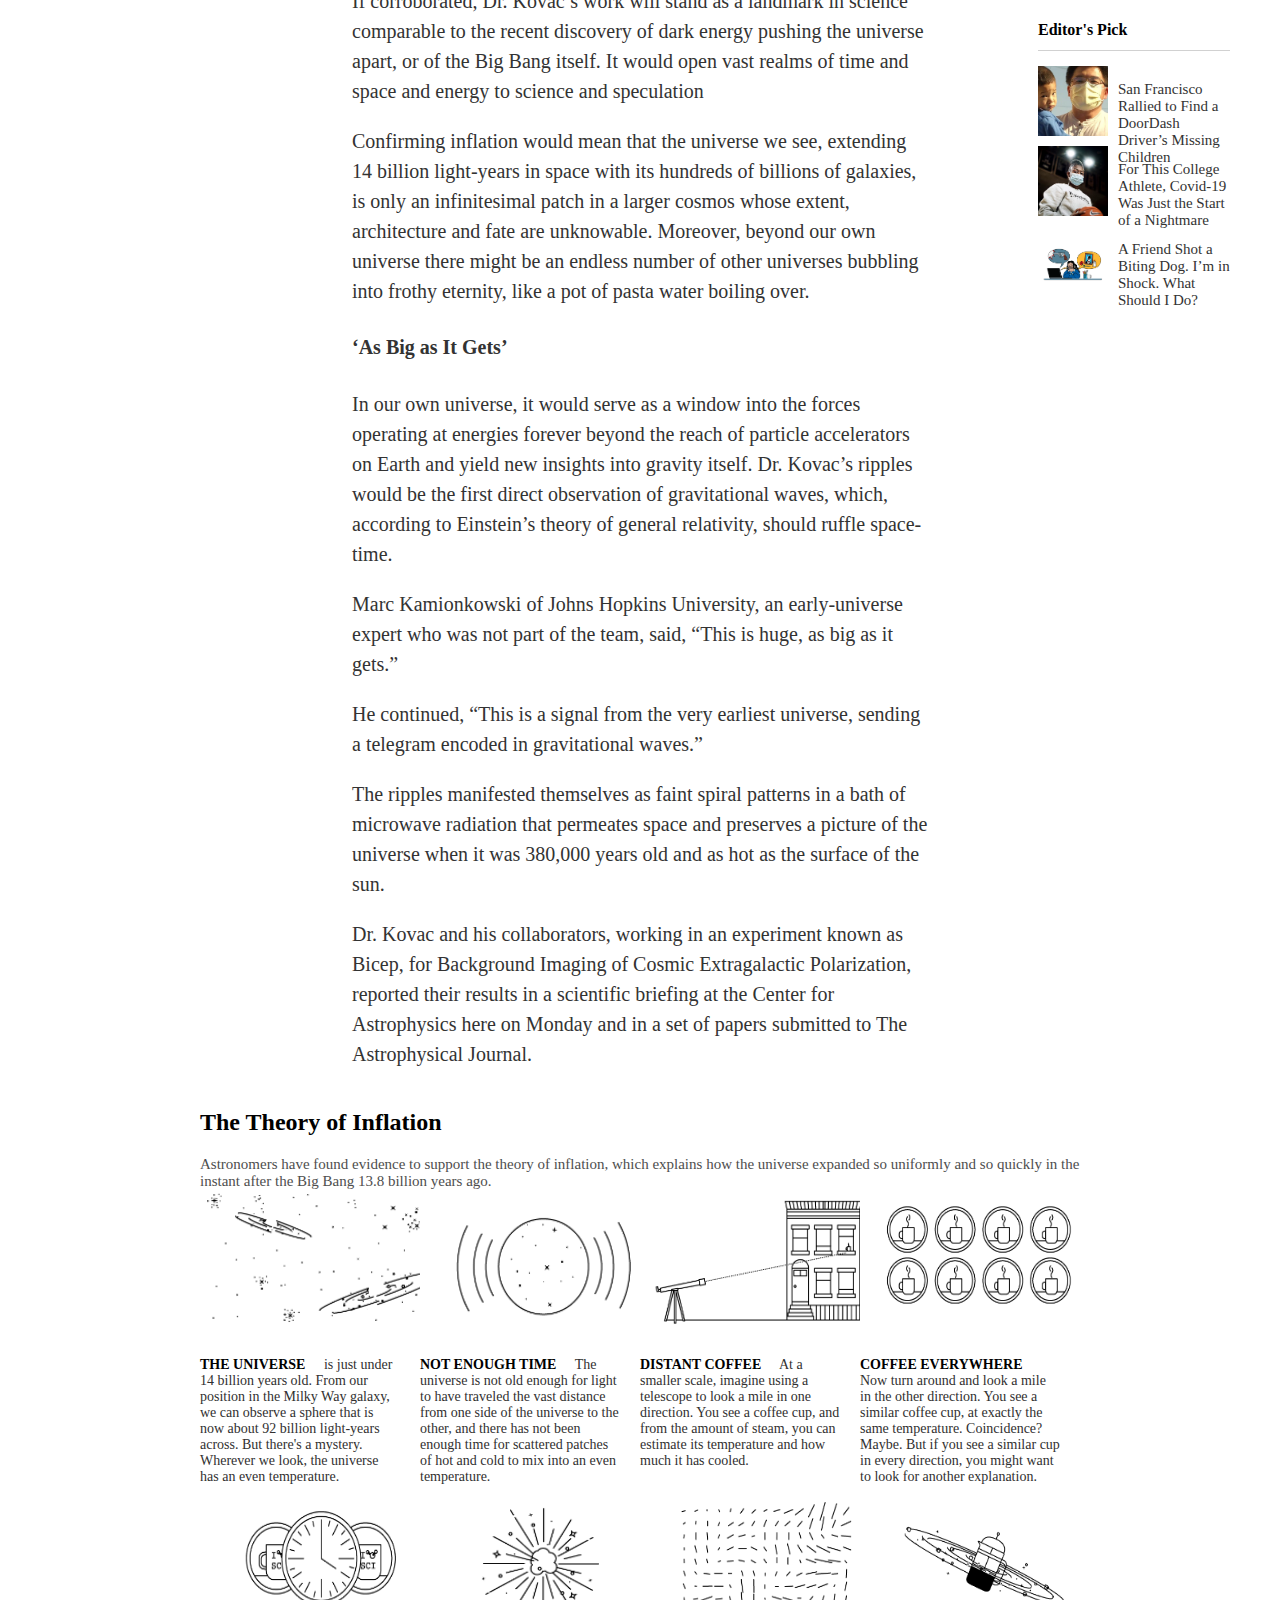
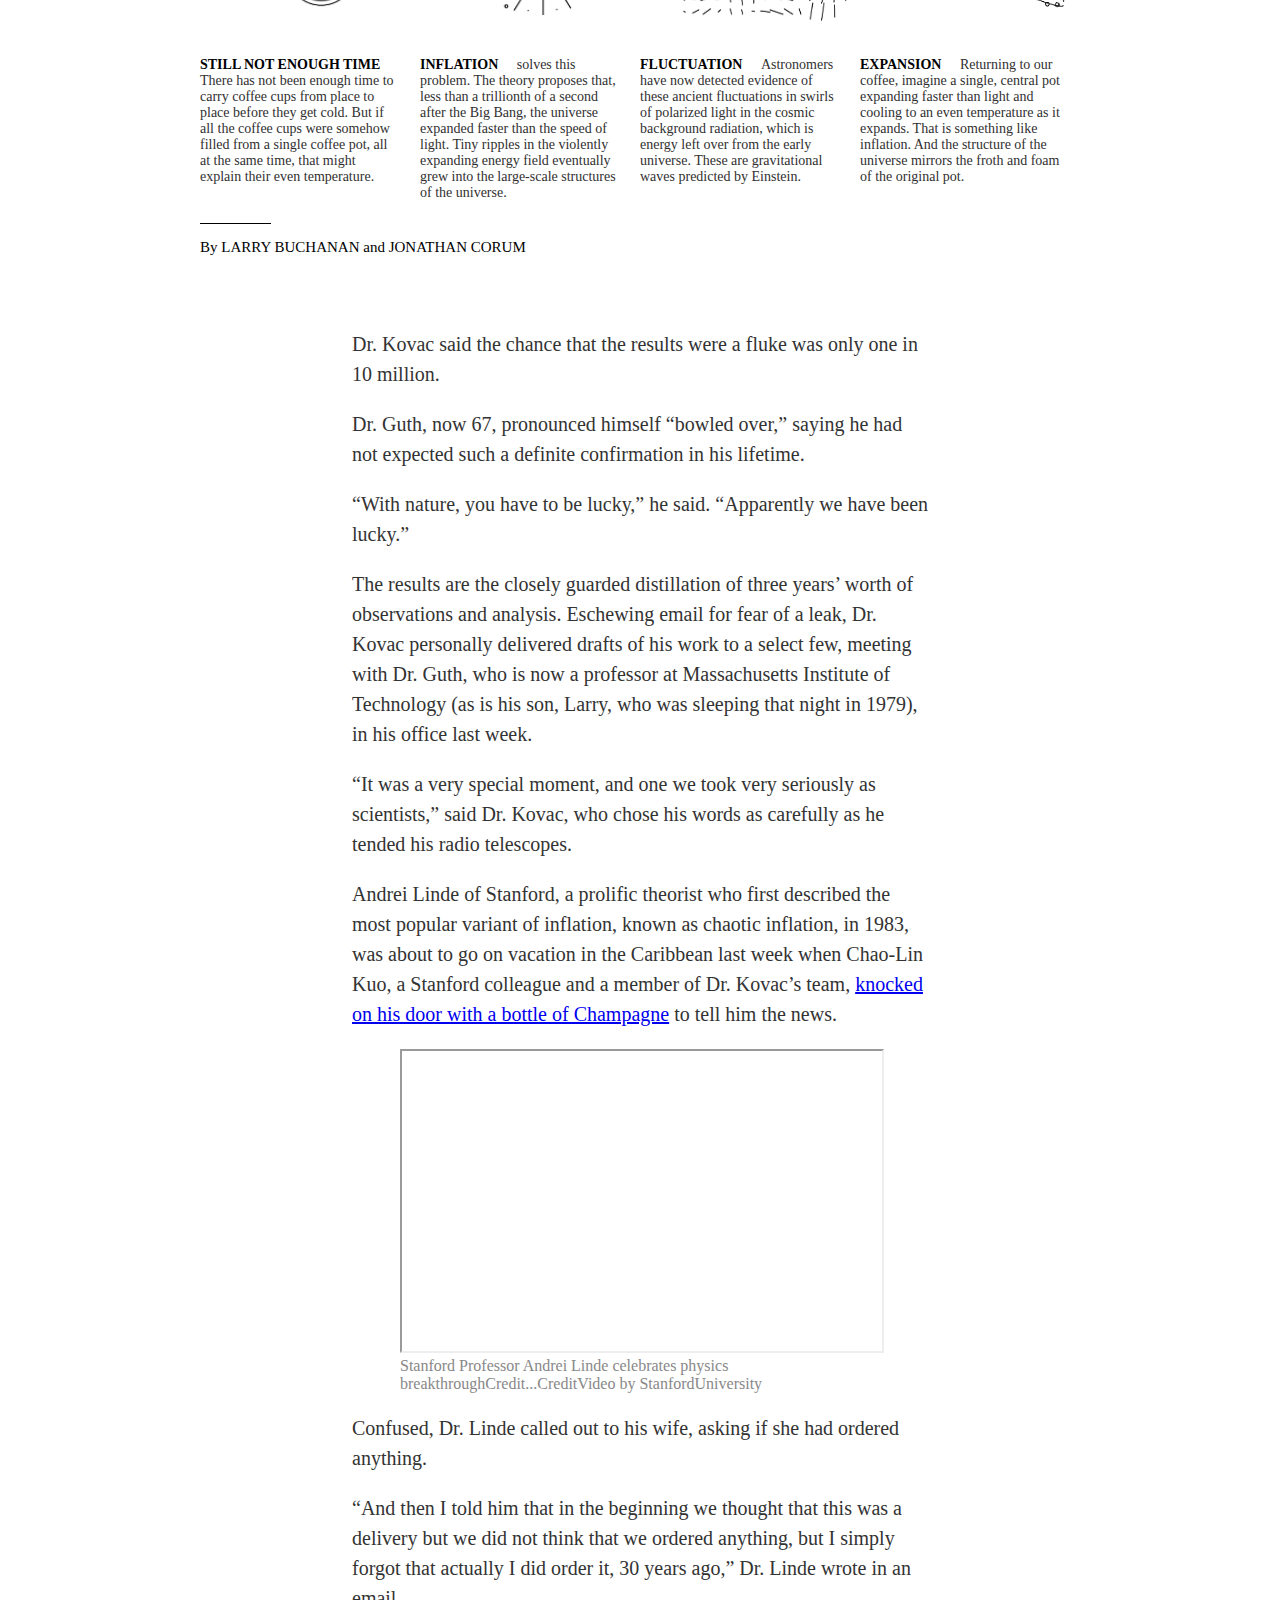
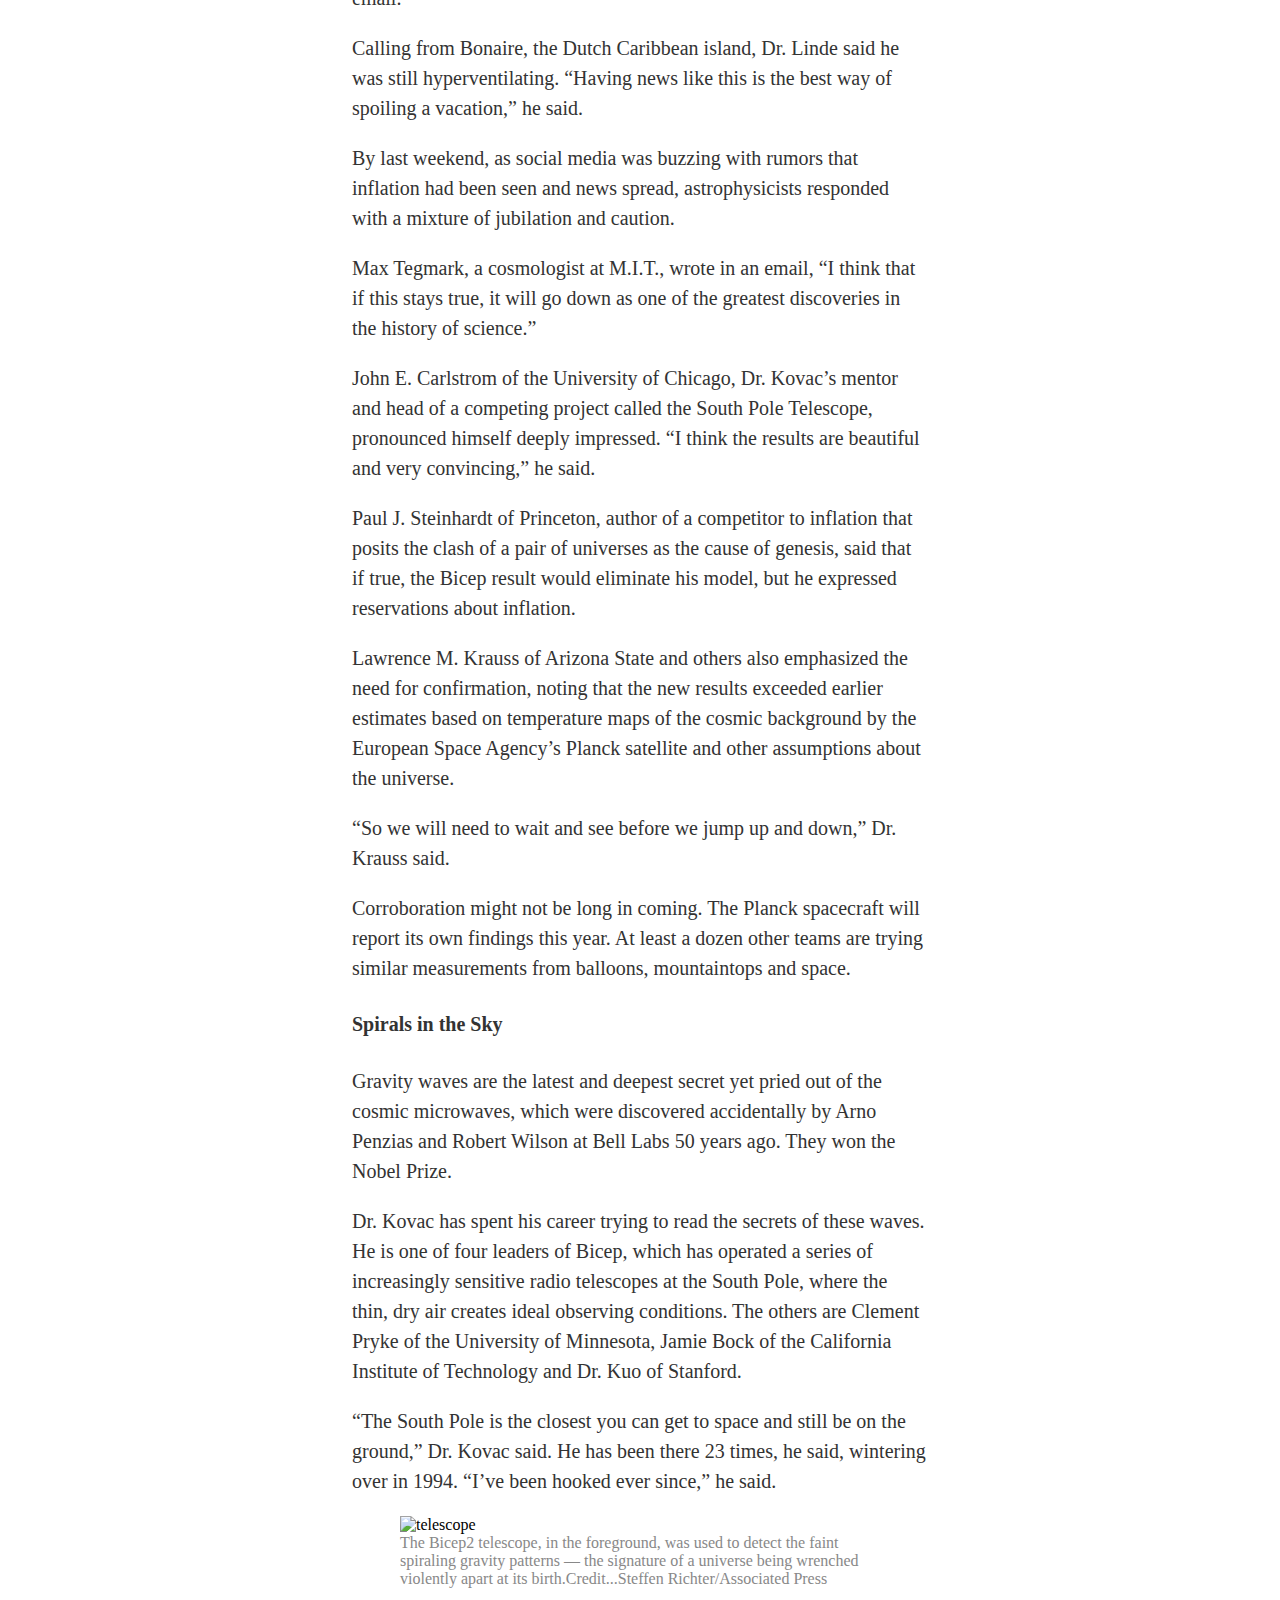
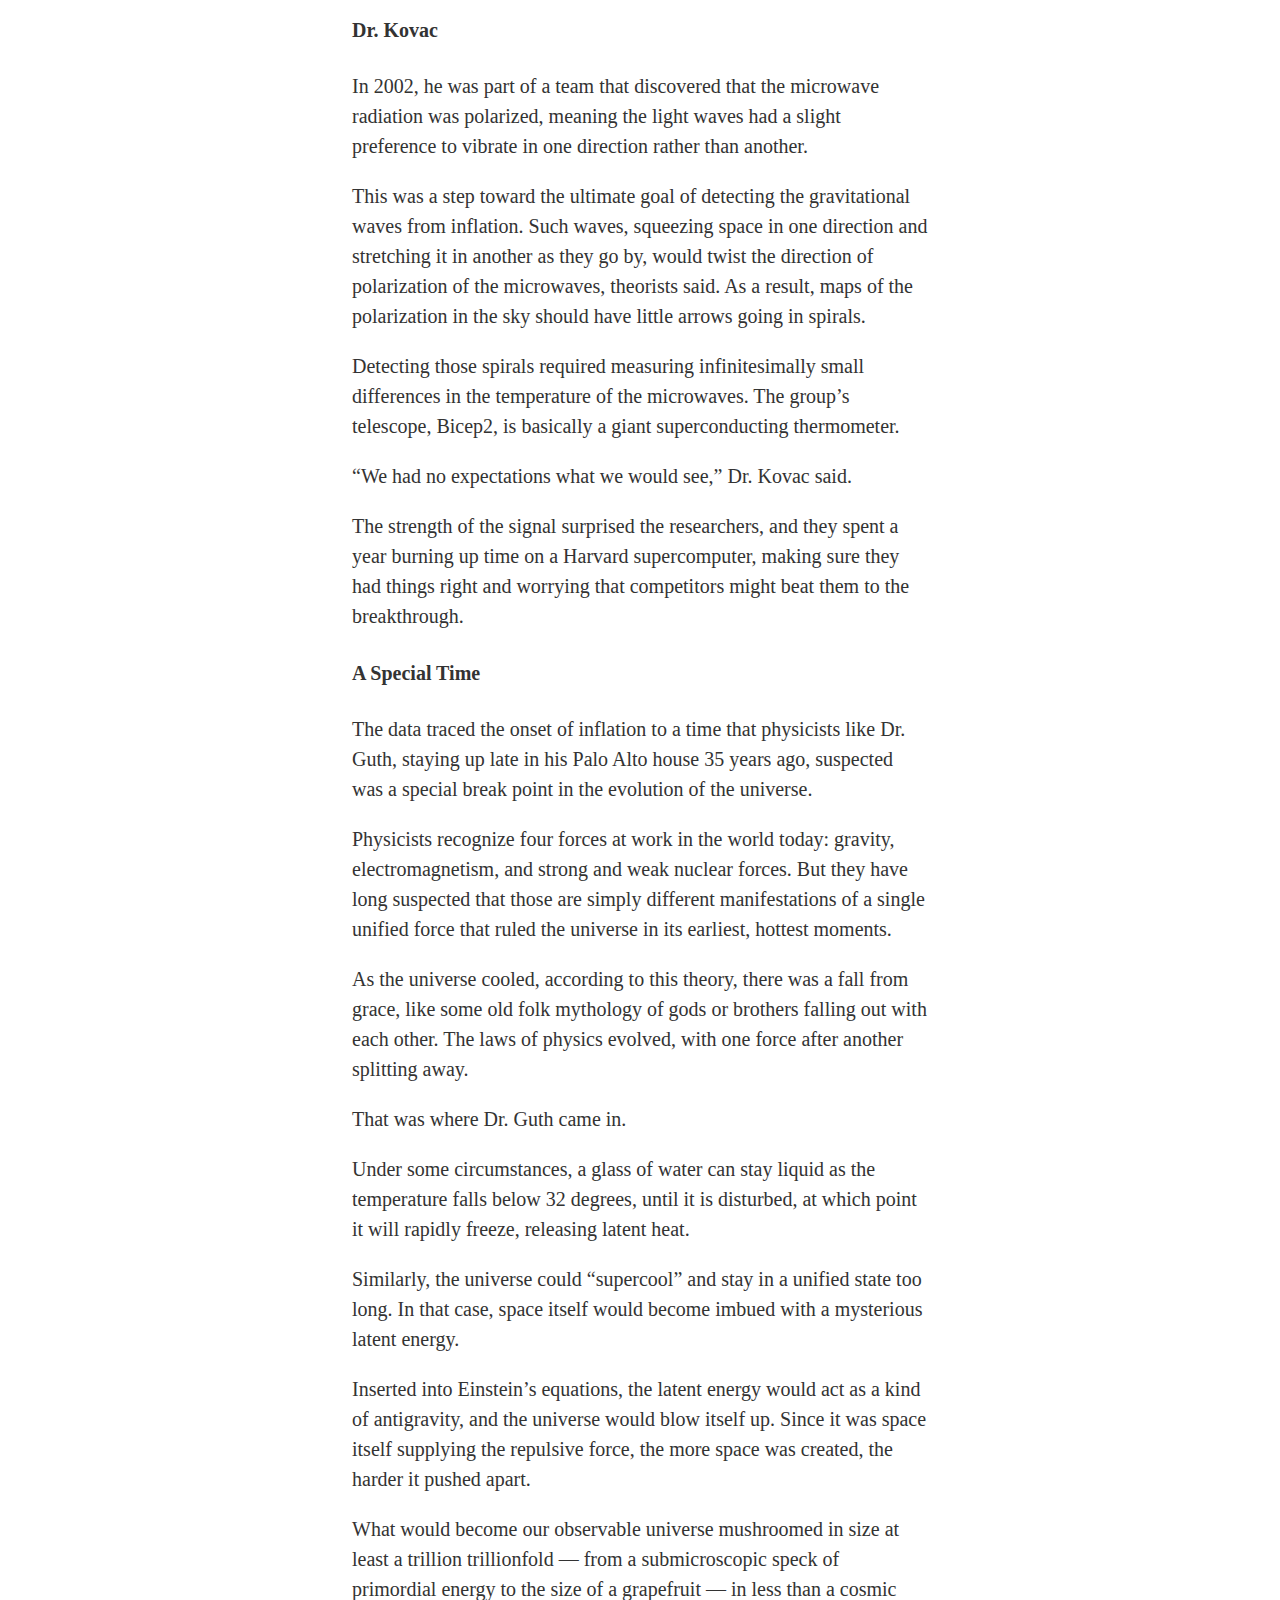
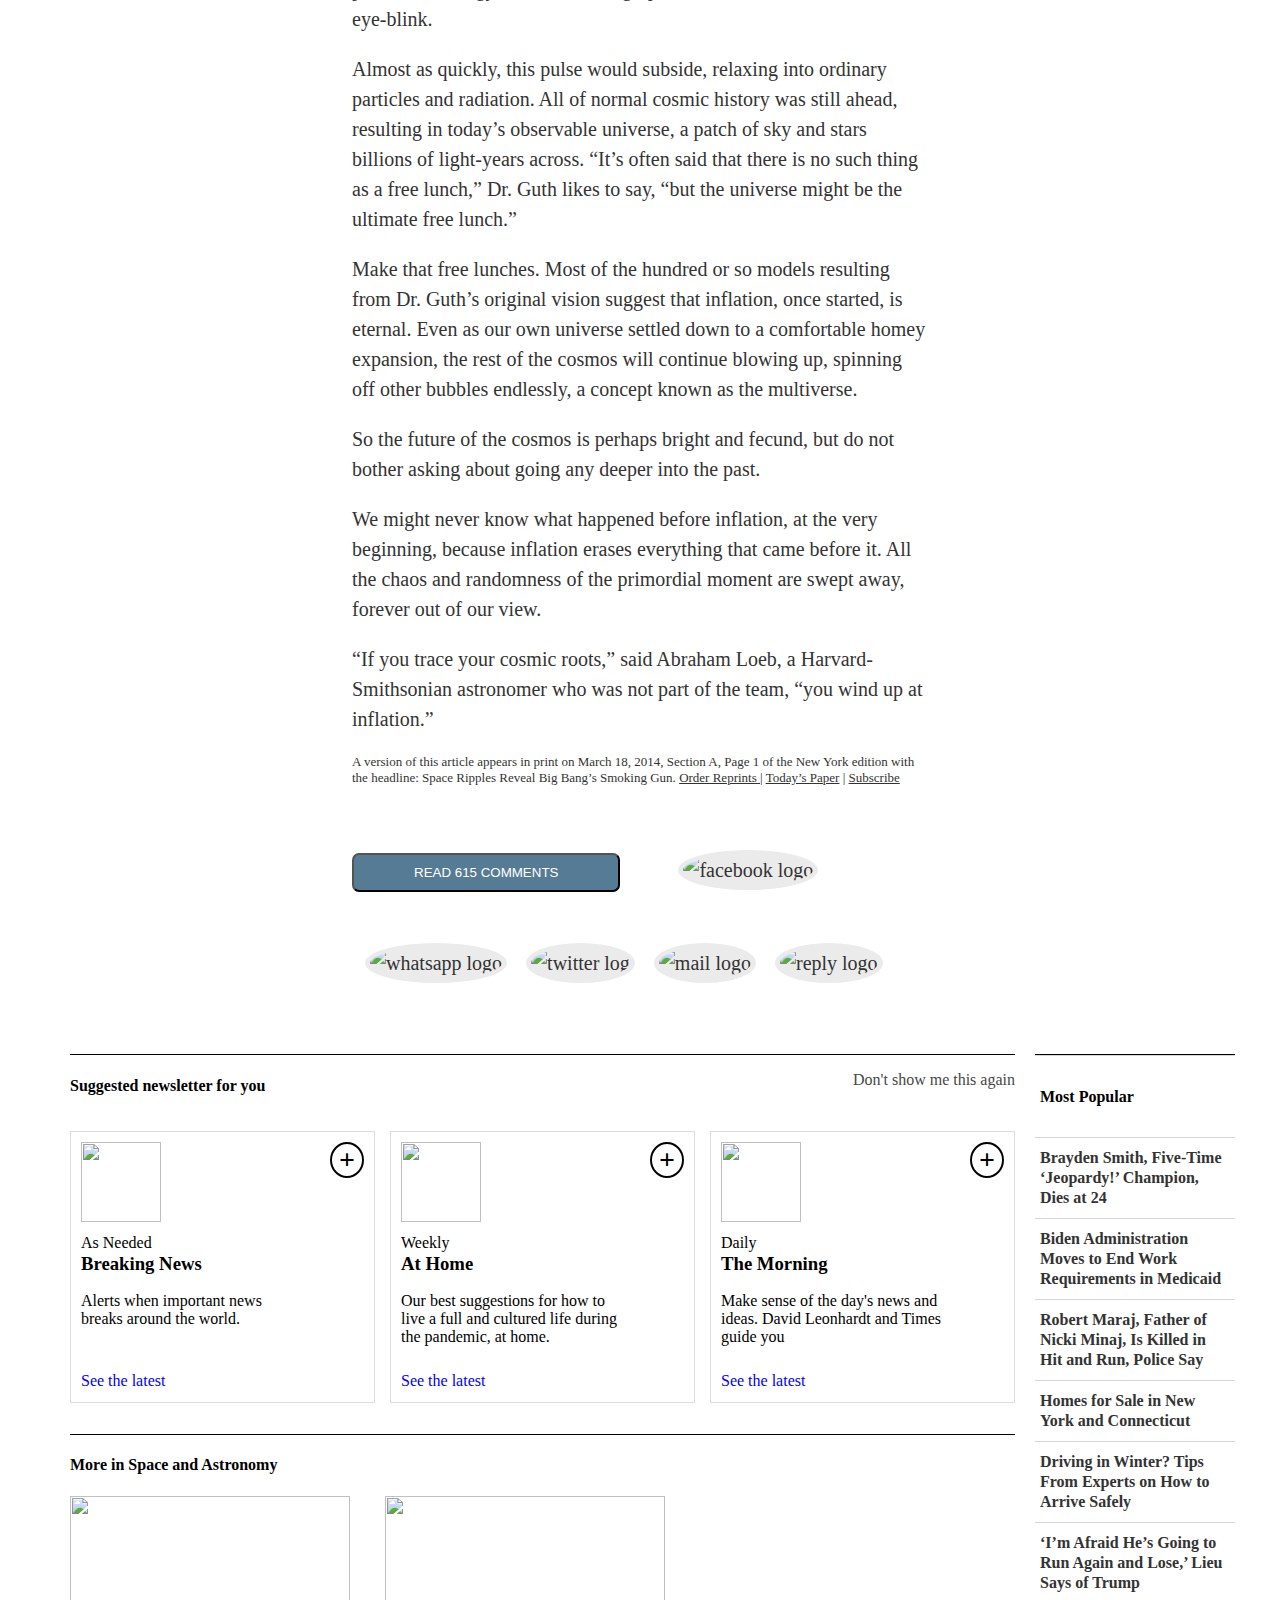
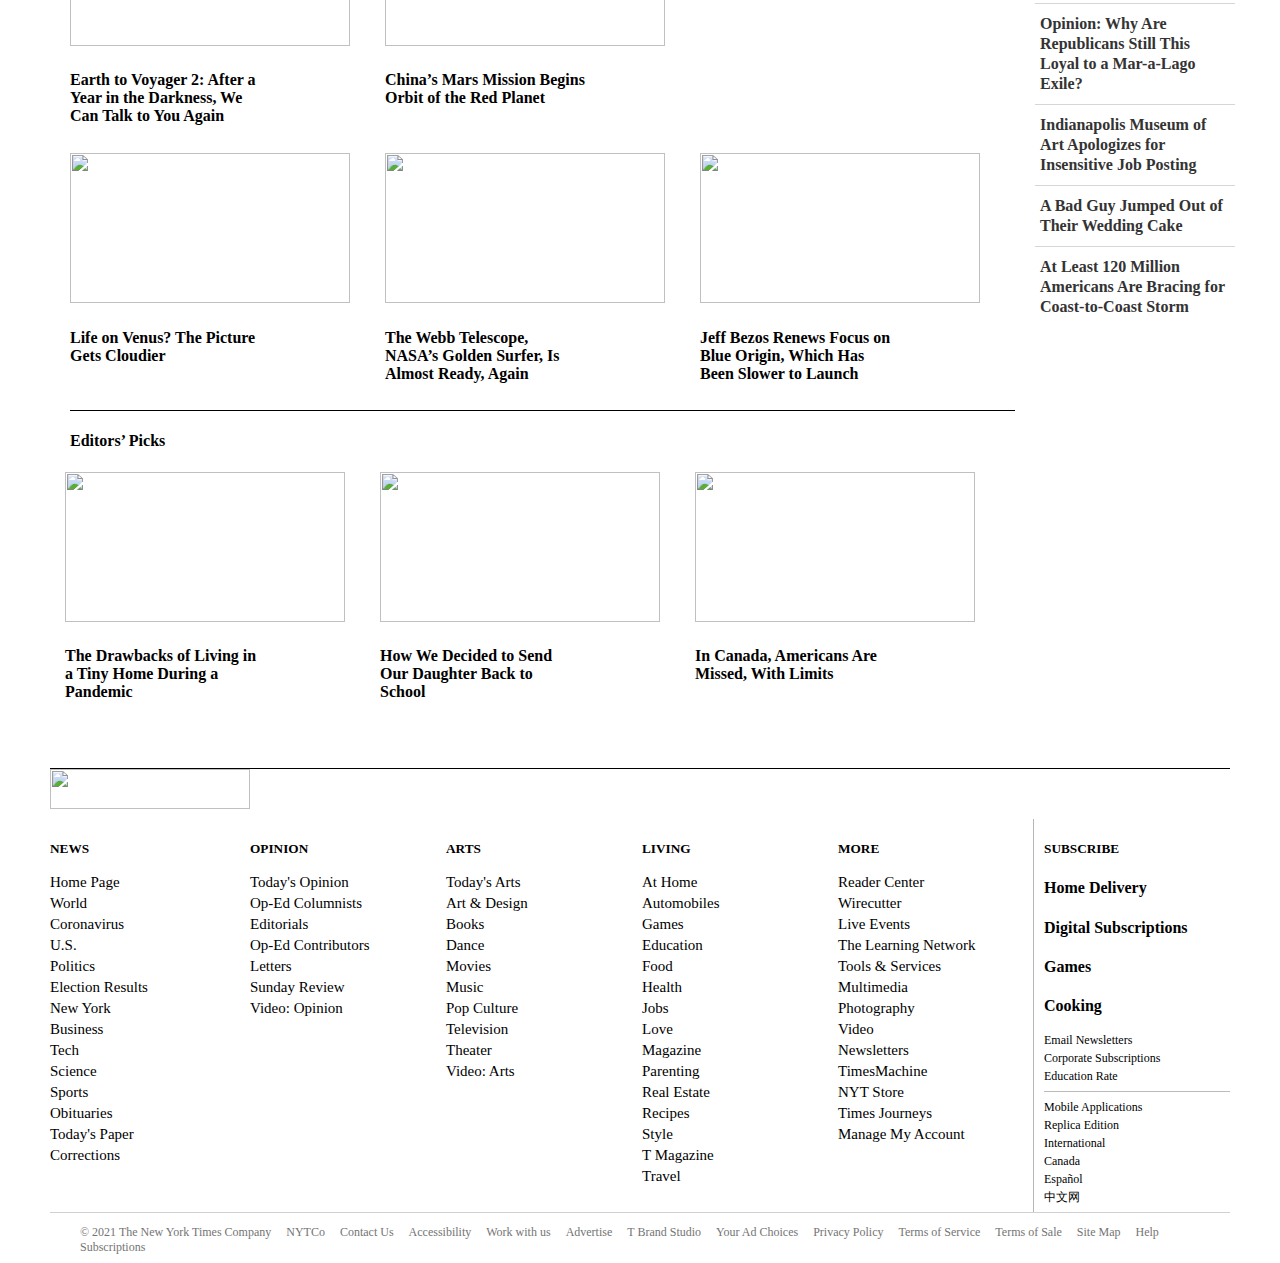
==== commit ee4af727: "Changed the margin of my icons on the top under the headline" ====
--- a/index.html
+++ b/index.html
@@ -1,765 +1,552 @@
 <!DOCTYPE html>
 <html lang="en">
-	<head>
-		<meta charset="UTF-8">
-			<meta name="viewport" content="width=device-width, initial-scale=1.0">
-				<link rel="stylesheet" href="index.css">
-					<title>Space Ripples Reveal Big Bang’s Smoking Gun - The New York Times</title>
-				</head>
-				<body>
-					<header>
-						<nav>
-							<ul>
-								<li>
-									<a href="#">
-										<img class="navimg" height="10" width="20" src="menu.png" alt="menu">
-										</a>
-									</li>
-									<li>
-										<a href="#">
-											<img class="navimg" height="15" width="15" src="search.png" alt="search">
-											</a>
-										</li>
-										<li>
-											<a id="space" href="#" style="font-weight: 900;">SPACE & COSMOS</a>
-										</li>
-										<li>
-											<a id="logo" href="#">
-												<img height="30" width="200" src="newyorktimes.jpg" alt="newyorktimes logo">
-												</a>
-											</li>
-											<li style="float: right;">
-												<button type="button" class="navBarRight">log in</button>
-											</li>
-											<li style="float: right;">
-												<button type="button" class="navBarRight">subscribe now</button>
-											</li>
-										</ul>
-									</nav>
-								</header>
-								<div class="body">
-									<div id="iconTop">
-										<h1>
-											<em style="border-bottom: solid rgb(197, 197, 197) 1px; padding-bottom: 20px;">Space Ripples Reveal Big Bang’s 
-                Smoking Gun</em>
-											<br>
-												<img class="imgLogo" src="facebook.png" alt="facebook logo">
-													<img class="imgLogo" src="whatsapp.webp" alt="whatsapp logo">
-														<img class="imgLogo" src="twitter.png" alt="twitter log">
-															<img class="imgLogo" src="mail.jpg" alt="mail logo">
-																<img class="imgLogo" src="reply.png" alt="reply logo">
-																	<img class="imgLogo" src="bookmark.png" alt="bookmark logo">
-																		<img class="imgLogo" src="comment.webp" alt="comment logo">
-																		</h1>
-																	</div>
-																</div>
-																<figure>
-																	<img class="firstImg" src="https://static01.nyt.com/images/2014/03/18/science/space/18cosmos/18cosmos-superJumbo.jpg?quality=90&auto=webp" alt="man standing next to satellite" height="500" width="800">
-																		<figcaption class="imgDesc"> Alan Guth was one of the first physicists to hypothesize the existence of inflation, which explains how the universe expanded so uniformly and so quickly in the instant after the Big Bang 13.8 billion years ago.Credit...Rick Friedman for The New York Times</figcaption>
-																	</figure>
-												<aside><div class="editorsCon">
-														<h4>Editor's Pick</h4>
-														<div class="editorsPic">
-															<img height="70" width="70" class="editor1" src="editor1.jpg" alt="man wearing mask"><p class="editor2">San Francisco Rallied to Find a DoorDash Driver’s Missing Children</p>
-															<img height="70" width="70" class="editor3" src="editor3.jpg" alt="woman wearing mask">
-															<p class="editor4">For This College Athlete, Covid-19 Was Just the Start of a Nightmare</p>
-															<img height="70" width="70" class="editor5" src="editor5.png" alt="cartoon of girl on camputor">
-															<p class="editor6">A Friend Shot a Biting Dog. I’m in Shock. What Should I Do?</p>
-															
-														</div>
-												</div></aside>
-																	<div class="mainCon">
-																		<section>
-																			<div class="text">
-																				<h4>By 
-																					<a style="color: black;" href="#">Dennis Overbye</a>
-																				</h4>
-																				<p>
-                CAMBRIDGE, Mass. — One night late in 1979, an itinerant young physicist named Alan Guth, with a new son and a year’s appointment at Stanford, stayed up late with his notebook and equations, venturing far beyond the world of known physics.
-                </p>
-																				<p>
-                He was trying to understand why there was no trace of some exotic particles that should have been created in the Big Bang. Instead he discovered what might have made the universe bang to begin with. A potential hitch in the presumed course of cosmic evolution could have infused space itself with a special energy that exerted a repulsive force, causing the universe to swell faster than the speed of light for a prodigiously violent instant.
-            </p>
-																				<p>
-                If true, the rapid engorgement would solve paradoxes like why the heavens look uniform from pole to pole and not like a jagged, warped mess. The enormous ballooning would iron out all the wrinkles and irregularities. Those particles were not missing, but would be diluted beyond detection, like spit in the ocean.
-            </p>
-																				<p>
-                “SPECTACULAR REALIZATION,” Dr. Guth wrote across the top of the page and drew a double box around it.
-            </p>
-																				<p>
-                On Monday, Dr. Guth’s starship came in. Radio astronomers reported that they had seen the beginning of the Big Bang, and that his hypothesis, known undramatically as inflation, looked right.
-            </p>
-																				<p>
-                Reaching back across 13.8 billion years to
-																					<a href="#">the first sliver of cosmic time</a>  with telescopes at the South Pole, a team of astronomers led by John M. Kovac of the Harvard-Smithsonian Center for Astrophysics detected ripples in the fabric of space-time — so-called 
-																					<a href="#">gravitational waves</a> — the signature of a universe being wrenched violently apart when it was roughly a trillionth of a trillionth of a trillionth of a second old. They are the long-sought smoking-gun evidence of inflation, proof, Dr. Kovac and his colleagues say, that Dr. Guth was correct.
-            
-																				</p>
-																				<p>
-                Inflation has been the workhorse of cosmology for 35 years, though many, including Dr. Guth, wondered whether it could ever be proved.
-            </p>
-																				<p>
-                If corroborated, Dr. Kovac’s work will stand as a landmark in science comparable to the recent discovery of dark energy pushing the universe apart, or of the Big Bang itself. It would open vast realms of time and space and energy to science and speculation
-            </p>
-																				<p>
-                Confirming inflation would mean that the universe we see, extending 14 billion light-years in space with its hundreds of billions of galaxies, is only an infinitesimal patch in a larger cosmos whose extent, architecture and fate are unknowable. Moreover, beyond our own universe there might be an endless number of other universes bubbling into frothy eternity, like a pot of pasta water boiling over.
-            </p>
-																				<h4>‘As Big as It Gets’</h4>
-																				<p>
-                In our own universe, it would serve as a window into the forces operating at energies forever beyond the reach of particle accelerators on Earth and yield new insights into gravity itself. Dr. Kovac’s ripples would be the first direct observation of gravitational waves, which, according to Einstein’s theory of general relativity, should ruffle space-time.
 
-            </p>
-																				<p>
-                Marc Kamionkowski of Johns Hopkins University, an early-universe expert who was not part of the team, said, “This is huge, as big as it gets.”
-            </p>
-																				<p>
-                He continued, “This is a signal from the very earliest universe, sending a telegram encoded in gravitational waves.”
-            </p>
-																				<p>
-                The ripples manifested themselves as faint spiral patterns in a bath of microwave radiation that permeates space and preserves a picture of the universe when it was 380,000 years old and as hot as the surface of the sun.
-            </p>
-																				<p>
-                Dr. Kovac and his collaborators, working in an experiment known as Bicep, for Background Imaging of Cosmic Extragalactic Polarization, reported their results in a scientific briefing at the Center for Astrophysics here on Monday and in a set of papers submitted to The Astrophysical Journal.
-          
-               </p>
-																			</div>
-																			<div class="middlePart">
-																				<div class="middleText">
-																					<h2>The Theory of Inflation</h2>
-																					<p>Astronomers have found evidence to support the theory of inflation, which explains how the universe expanded so uniformly and so quickly in the instant after the Big Bang 13.8 billion years ago.</p>
-																				</div>
-																				<div class="i1">
-																					<img height="150" width="240" src="1.png" alt="">
-																						<p>
-																							<abbr>THE UNIVERSE</abbr>  is just under 14 billion years old. From our position in the Milky Way galaxy, we can observe a sphere that is now about 92 billion light-years across. But there's a mystery. Wherever we look, the universe has an even temperature.
-																						</p>
-																					</div>
-																					<div class="i2">
-																						<img height="150" width="240" src="2.png" alt="">
-																							<p>
-																								<abbr>NOT ENOUGH TIME</abbr>  The universe is not old enough for light to have traveled the vast distance from one side of the universe to the other, and there has not been enough time for scattered patches of hot and cold to mix into an even temperature.
-																							</p>
-																						</div>
-																						<div class="i3">
-																							<img height="150" width="240" src="3.png" alt="">
-																								<p>
-																									<abbr>DISTANT COFFEE</abbr>  At a smaller scale, imagine using a telescope to look a mile in one direction. You see a coffee cup, and from the amount of steam, you can estimate its temperature and how much it has cooled.
-																								</p>
-																							</div>
-																							<div class="i4">
-																								<img height="150" width="240" src="4.png" alt="">
-																									<p>
-																										<abbr>COFFEE EVERYWHERE</abbr>  Now turn around and look a mile in the other direction. You see a similar coffee cup, at exactly the same temperature. Coincidence? Maybe. But if you see a similar cup in every direction, you might want to look for another explanation.
-																									</p>
-																								</div>
-																								<div class="i5">
-																									<img height="150" width="240" src="5.png" alt="">
-																										<p>
-																											<abbr>STILL NOT ENOUGH TIME</abbr>  There has not been enough time to carry coffee cups from place to place before they get cold. But if all the coffee cups were somehow filled from a single coffee pot, all at the same time, that might explain their even temperature.
-																										</p>
-																									</div>
-																									<div class="i6">
-																										<img height="150" width="240" src="6.png" alt="">
-																											<p>
-																												<abbr>INFLATION</abbr>  solves this problem. The theory proposes that, less than a trillionth of a second after the Big Bang, the universe expanded faster than the speed of light. Tiny ripples in the violently expanding energy field eventually grew into the large-scale structures of the universe.
-																											</p>
-																										</div>
-																										<div class="i7">
-																											<img height="150" width="240" src="7.png" alt="">
-																												<p>
-																													<abbr>FLUCTUATION </abbr> Astronomers have now detected evidence of these ancient fluctuations in swirls of polarized light in the cosmic background radiation, which is energy left over from the early universe. These are gravitational waves predicted by Einstein.
-																												</p>
-																											</div>
-																											<div class="i8">
-																												<img height="150" width="240" src="8.png" alt="">
-																													<p>
-																														<abbr>EXPANSION</abbr>  Returning to our coffee, imagine a single, central pot expanding faster than light and cooling to an even temperature as it expands. That is something like inflation. And the structure of the universe mirrors the froth and foam of the original pot.
-																													</p>
-																												</div>
-																												<div class="bottomMiddle">
-																													<span>By LARRY</span> BUCHANAN and JONATHAN CORUM
-																												</div>
-																											</div>
-																											<div class="text">
-																												<p>
-                    Dr. Kovac said the chance that the results were a fluke was only one in 10 million.
-                   </p>
-																												<p>
-                    Dr. Guth, now 67, pronounced himself “bowled over,” saying he had not expected such a definite confirmation in his lifetime.
-                   </p>
-																												<p>
-                    “With nature, you have to be lucky,” he said. “Apparently we have been lucky.”
-                   </p>
-																												<p>
-                    The results are the closely guarded distillation of three years’ worth of observations and analysis. Eschewing email for fear of a leak, Dr. Kovac personally delivered drafts of his work to a select few, meeting with Dr. Guth, who is now a professor at Massachusetts Institute of Technology (as is his son, Larry, who was sleeping that night in 1979), in his office last week.
-                   </p>
-																												<p>
-                    “It was a very special moment, and one we took very seriously as scientists,” said Dr. Kovac, who chose his words as carefully as he tended his radio telescopes.
-                   </p>
-																												<p>
-                    Andrei Linde of Stanford, a prolific theorist who first described the most popular variant of inflation, known as chaotic inflation, in 1983, was about to go on vacation in the Caribbean last week when Chao-Lin Kuo, a Stanford colleague and a member of Dr. Kovac’s team, 
-																													<a href="#">knocked on his door with a bottle of Champagne</a> to tell him the news.
-                   
-																												</p>
-																											</div>
-																											<figure>
-																												<iframe src="https://www.youtube.com/embed/ZlfIVEy_YOA" ></iframe>
-																												<figcaption class="vidDesc">Stanford Professor Andrei Linde celebrates physics breakthroughCredit...CreditVideo by StanfordUniversity</figcaption>
-																											</figure>
-																											<div class="text">
-																												<p>
-                            Confused, Dr. Linde called out to his wife, asking if she had ordered anything.
-                        </p>
-																												<p>
-                            “And then I told him that in the beginning we thought that this was a delivery but we did not think that we ordered anything, but I simply forgot that actually I did order it, 30 years ago,” Dr. Linde wrote in an email.
-                        </p>
-																												<p>
-                            Calling from Bonaire, the Dutch Caribbean island, Dr. Linde said he was still hyperventilating. “Having news like this is the best way of spoiling a vacation,” he said.
-                        </p>
-																												<p>
-                            By last weekend, as social media was buzzing with rumors that inflation had been seen and news spread, astrophysicists responded with a mixture of jubilation and caution.
-                        </p>
-																												<p>
-                            Max Tegmark, a cosmologist at M.I.T., wrote in an email, “I think that if this stays true, it will go down as one of the greatest discoveries in the history of science.”
-                        </p>
-																												<p>
-                            John E. Carlstrom of the University of Chicago, Dr. Kovac’s mentor and head of a competing project called the South Pole Telescope, pronounced himself deeply impressed. “I think the results are beautiful and very convincing,” he said.
-                        </p>
-																												<p>
-                            Paul J. Steinhardt of Princeton, author of a competitor to inflation that posits the clash of a pair of universes as the cause of genesis, said that if true, the Bicep result would eliminate his model, but he expressed reservations about inflation.
-                        </p>
-																												<p>
-                            Lawrence M. Krauss of Arizona State and others also emphasized the need for confirmation, noting that the new results exceeded earlier estimates based on temperature maps of the cosmic background by the European Space Agency’s Planck satellite and other assumptions about the universe.
-                        </p>
-																												<p>
-                            “So we will need to wait and see before we jump up and down,” Dr. Krauss said.
-                        </p>
-																												<p>
-                            Corroboration might not be long in coming. The Planck spacecraft will report its own findings this year. At least a dozen other teams are trying similar measurements from balloons, mountaintops and space.
-                        </p>
-																												<h4>Spirals in the Sky</h4>
-																												<p>
-                            Gravity waves are the latest and deepest secret yet pried out of the cosmic microwaves, which were discovered accidentally by Arno Penzias and Robert Wilson at Bell Labs 50 years ago. They won the Nobel Prize.
-                        </p>
-																												<p>
-                            Dr. Kovac has spent his career trying to read the secrets of these waves. He is one of four leaders of Bicep, which has operated a series of increasingly sensitive radio telescopes at the South Pole, where the thin, dry air creates ideal observing conditions. The others are Clement Pryke of the University of Minnesota, Jamie Bock of the California Institute of Technology and Dr. Kuo of Stanford.
-                        </p>
-																												<p>
-                            “The South Pole is the closest you can get to space and still be on the ground,” Dr. Kovac said. He has been there 23 times, he said, wintering over in 1994. “I’ve been hooked ever since,” he said.
-                        </p>
-																											</div>
-																										</section>
-																										<figure>
-																											<img id="teleImg" height="400" width="600" src="telescope2.jpg" alt="telescope">
-																												<figcaption class="vidDesc">The Bicep2 telescope, in the foreground, was used to detect the faint spiraling gravity patterns — the signature of a universe being wrenched violently apart at its birth.Credit...Steffen Richter/Associated Press</figcaption>
-																											</figure>
-																											<section>
-																												<div class="text">
-																													<h4>Dr. Kovac</h4>
-																													<p>
-                                In 2002, he was part of a team that discovered that the microwave radiation was polarized, meaning the light waves had a slight preference to vibrate in one direction rather than another.
-                            </p>
-																													<p>
-                                This was a step toward the ultimate goal of detecting the gravitational waves from inflation. Such waves, squeezing space in one direction and stretching it in another as they go by, would twist the direction of polarization of the microwaves, theorists said. As a result, maps of the polarization in the sky should have little arrows going in spirals.
-                            </p>
-																													<p>
-                                Detecting those spirals required measuring infinitesimally small differences in the temperature of the microwaves. The group’s telescope, Bicep2, is basically a giant superconducting thermometer.
-                            </p>
-																													<p>
-                                “We had no expectations what we would see,” Dr. Kovac said.
-                            </p>
-																													<p>
-                                The strength of the signal surprised the researchers, and they spent a year burning up time on a Harvard supercomputer, making sure they had things right and worrying that competitors might beat them to the breakthrough.
-                            </p>
-																													<h4>A Special Time</h4>
-																													<p>
-                                The data traced the onset of inflation to a time that physicists like Dr. Guth, staying up late in his Palo Alto house 35 years ago, suspected was a special break point in the evolution of the universe.
-                            </p>
-																													<p>
-                                Physicists recognize four forces at work in the world today: gravity, electromagnetism, and strong and weak nuclear forces. But they have long suspected that those are simply different manifestations of a single unified force that ruled the universe in its earliest, hottest moments.
-                            </p>
-																													<p>
-                                As the universe cooled, according to this theory, there was a fall from grace, like some old folk mythology of gods or brothers falling out with each other. The laws of physics evolved, with one force after another splitting away.
-                            </p>
-																													<p>
-                                That was where Dr. Guth came in.
-                            </p>
-																													<p>
-                                Under some circumstances, a glass of water can stay liquid as the temperature falls below 32 degrees, until it is disturbed, at which point it will rapidly freeze, releasing latent heat.
-                            </p>
-																													<p>
-                                Similarly, the universe could “supercool” and stay in a unified state too long. In that case, space itself would become imbued with a mysterious latent energy.
-                            </p>
-																													<p>
-                                Inserted into Einstein’s equations, the latent energy would act as a kind of antigravity, and the universe would blow itself up. Since it was space itself supplying the repulsive force, the more space was created, the harder it pushed apart.
-                            </p>
-																													<p>
-                                What would become our observable universe mushroomed in size at least a trillion trillionfold — from a submicroscopic speck of primordial energy to the size of a grapefruit — in less than a cosmic eye-blink.
-                            </p>
-																													<p>
-                                Almost as quickly, this pulse would subside, relaxing into ordinary particles and radiation. All of normal cosmic history was still ahead, resulting in today’s observable universe, a patch of sky and stars billions of light-years across. “It’s often said that there is no such thing as a free lunch,” Dr. Guth likes to say, “but the universe might be the ultimate free lunch.”
-                            </p>
-																													<p>
-                                Make that free lunches. Most of the hundred or so models resulting from Dr. Guth’s original vision suggest that inflation, once started, is eternal. Even as our own universe settled down to a comfortable homey expansion, the rest of the cosmos will continue blowing up, spinning off other bubbles endlessly, a concept known as the multiverse.
-                            </p>
-																													<p>
-                                So the future of the cosmos is perhaps bright and fecund, but do not bother asking about going any deeper into the past.
-                            </p>
-																													<p>
-                                We might never know what happened before inflation, at the very beginning, because inflation erases everything that came before it. All the chaos and randomness of the primordial moment are swept away, forever out of our view.
-                            </p>
-																													<p>
-                                “If you trace your cosmic roots,” said Abraham Loeb, a Harvard-Smithsonian astronomer who was not part of the team, “you wind up at inflation.”
-                            </p>
-																													<p id="subs">
-                                A version of this article appears in print on March 18, 2014, Section A, Page 1 of the New York edition with the headline: Space Ripples Reveal Big Bang’s Smoking Gun. 
-																														<a class="anch" href="#">Order Reprints </a>| 
-																														<a class="anch" href="#">Today’s Paper</a> | 
-																														<a class="anch" href="#">Subscribe</a>
-																													</p>
-																													<div class="buttonCon">
-																														<button type="button" id="buttonCom">read 615 comments</button>
-																														<img style="margin-left: 12px;" class="imgLogo" src="facebook.png" alt="facebook logo">
-																															<img style="margin-left: 12px;" class="imgLogo" src="whatsapp.webp" alt="whatsapp logo">
-																																<img style="margin-left: 12px;" class="imgLogo" src="twitter.png" alt="twitter log">
-																																	<img style="margin-left: 12px;" class="imgLogo" src="mail.jpg" alt="mail logo">
-																																		<img style="margin-left: 12px;" class="imgLogo" src="reply.png" alt="reply logo">
-																																		</div>
-																																	</div>
-																																</section>
-																																<div class="bottomCon">
-																																	<div class="leftDiv">
-																																		<div class="firstLeft">
-																																			<h4>Suggested newsletter for you</h4>
-																																			<p style="cursor: pointer; color: rgb(71, 71, 71);">Don't show me this again</p>
-																																			<div class="first1">
-																																				<img height="80" width="80" src="breakingnews.jpg" alt="">
-																																					<div class="plus">+</div>
-																																					<p>As Needed</p>
-																																					<h3 style="margin-bottom: 35px;">Breaking News</h3>
-																																					<p>Alerts when important news</p>
-																																					<p> breaks around the world.</p>
-																																					<br>
-																																						<br>
-																																							<a href="#">See the latest</a>
-																																						</div>
-																																						<div class="first2">
-																																							<img height="80" width="80" src="athome.png" alt="">
-																																								<div class="plus">+</div>
-																																								<p>Weekly</p>
-																																								<h3 style="margin-bottom: 35px;">At Home</h3>
-																																								<p>Our best suggestions for how to</p>
-																																								<p> live a full and cultured life during</p>
-																																								<p> the pandemic, at home.</p>
-																																								<br>
-																																									<a href="#">See the latest</a>
-																																								</div>
-																																								<div class="first3">
-																																									<img height="80" width="80" src="morning.jpg" alt="">
-																																										<div class="plus">+</div>
-																																										<p>Daily</p>
-																																										<h3 style="margin-bottom: 35px;">The Morning</h3>
-																																										<p>Make sense of the day's news and</p>
-																																										<p> ideas. David Leonhardt and Times </p>
-																																										<p> guide you</p>
-																																										<br>
-																																											<a href="#">See the latest</a>
-																																										</div>
-																																									</div>
-																																									<div class="secondLeft">
-																																										<h4 style="grid-area: text;">More in Space and Astronomy</h4>
-																																										<div class="second1">
-																																											<figure>
-																																												<img height="150" width="280" src="sec1.jpg" alt="">
-																																													<figcaption style="width: 200px;">
-																																														<h4>Earth to Voyager 2: After a Year in the Darkness, We Can Talk to You Again
-                    </h4>
-																																													</figcaption>
-																																												</figure>
-																																											</div>
-																																											<div class="second2">
-																																												<figure>
-																																													<img height="150" width="280" src="sec2.jpg" alt="">
-																																														<figcaption style="width: 200px;">
-																																															<h4>China’s Mars Mission Begins Orbit of the Red Planet
-                    </h4>
-																																														</figcaption>
-																																													</figure>
-																																												</div>
-																																												<div class="second3">
-																																													<figure>
-																																														<img height="150" width="280" src="sec3.jpg" alt="">
-																																															<figcaption style="width: 200px;">
-																																																<h4>Life on Venus? The Picture Gets Cloudier
-                    </h4>
-																																															</figcaption>
-																																														</figure>
-																																													</div>
-																																													<div class="second4">
-																																														<figure>
-																																															<img height="150" width="280" src="sec4.jpg" alt="">
-																																																<figcaption style="width: 200px;">
-																																																	<h4>The Webb Telescope, NASA’s Golden Surfer, Is Almost Ready, Again
-                    </h4>
-																																																</figcaption>
-																																															</figure>
-																																														</div>
-																																														<div class="second5">
-																																															<figure>
-																																																<img height="150" width="280" src="sec5.jpg" alt="">
-																																																	<figcaption style="width: 200px;">
-																																																		<h4>Jeff Bezos Renews Focus on Blue Origin, Which Has Been Slower to Launch
-                    </h4>
-																																																	</figcaption>
-																																																</figure>
-																																															</div>
-																																														</div>
-																																														<div class="thirdLeft">
-																																															<h4 style="grid-area: textt; float: left;">Editors’ Picks</h4>
-																																															<div class="third1">
-																																																<figure>
-																																																	<img height="150" width="280" src="third1.jpg" alt="">
-																																																		<figcaption style="width: 200px;">
-																																																			<h4>The Drawbacks of Living in a Tiny Home During a Pandemic
-                    </h4>
-																																																		</figcaption>
-																																																	</figure>
-																																																</div>
-																																																<div class="third2">
-																																																	<figure>
-																																																		<img height="150" width="280" src="third2.jpg" alt="">
-																																																			<figcaption style="width: 200px;">
-																																																				<h4>How We Decided to Send Our Daughter Back to School
-                    </h4>
-																																																			</figcaption>
-																																																		</figure>
-																																																	</div>
-																																																	<div class="third3">
-																																																		<figure>
-																																																			<img height="150" width="280" src="third3.jpg" alt="">
-																																																				<figcaption style="width: 200px;">
-																																																					<h4>In Canada, Americans Are Missed, With Limits
-                    </h4>
-																																																				</figcaption>
-																																																			</figure>
-																																																		</div>
-																																																	</div>
-																																																</div>
-																																																<div class="rightDiv">
-																																																	<div class="sideCon">
-																																																		<h4>Most Popular</h4>
-																																																	</div>
-																																																	<div class="sideCon">
-																																																		<a class="sideText" href="#">Brayden Smith, Five-Time ‘Jeopardy!’ Champion, Dies at 24</a>
-																																																	</div>
-																																																	<div class="sideCon">
-																																																		<a class="sideText" href="#">Biden Administration Moves to End Work Requirements in Medicaid</a>
-																																																	</div>
-																																																	<div class="sideCon">
-																																																		<a class="sideText" href="#">Robert Maraj, Father of Nicki Minaj, Is Killed in Hit and Run, Police Say</a>
-																																																	</div>
-																																																	<div class="sideCon">
-																																																		<a class="sideText" href="#">Homes for Sale in New York and Connecticut</a>
-																																																	</div>
-																																																	<div class="sideCon">
-																																																		<a class="sideText" href="#">Driving in Winter? Tips From Experts on How to Arrive Safely</a>
-																																																	</div>
-																																																	<div class="sideCon">
-																																																		<a class="sideText" href="#">‘I’m Afraid He’s Going to Run Again and Lose,’ Lieu Says of Trump</a>
-																																																	</div>
-																																																	<div class="sideCon">
-																																																		<a class="sideText" href="#">Opinion: Why Are Republicans Still This Loyal to a Mar-a-Lago Exile?</a>
-																																																	</div>
-																																																	<div class="sideCon">
-																																																		<a class="sideText" href="#">Indianapolis Museum of Art Apologizes for Insensitive Job Posting</a>
-																																																	</div>
-																																																	<div class="sideCon">
-																																																		<a class="sideText" href="#">A Bad Guy Jumped Out of Their Wedding Cake</a>
-																																																	</div>
-																																																	<div class="sideCon">
-																																																		<a class="sideText" href="#">At Least 120 Million Americans Are Bracing for Coast-to-Coast Storm</a>
-																																																	</div>
-																																																</div>
-																																															</div>
-																																															<footer>
-																																																<div class="footerCon">
-																																																	<img height="40" width="200" src="newyorktimes.jpg" alt="">
-																																																		<div class="news">
-																																																			<h5>NEWS</h5>
-																																																			<p>
-																																																				<a href="#">Home Page</a>
-																																																			</p>
-																																																			<p>
-																																																				<a href="#">World</a>
-																																																			</p>
-																																																			<p>
-																																																				<a href="#">Coronavirus</a>
-																																																			</p>
-																																																			<p>
-																																																				<a href="#">U.S.</a>
-																																																			</p>
-																																																			<p>
-																																																				<a href="#">Politics</a>
-																																																			</p>
-																																																			<p>
-																																																				<a href="#">Election Results </a>
-																																																			</p>
-																																																			<p>
-																																																				<a href="#">New York</a>
-																																																			</p>
-																																																			<p>
-																																																				<a href="#"> Business</a>
-																																																			</p>
-																																																			<p>
-																																																				<a href="#">Tech</a>
-																																																			</p>
-																																																			<p>
-																																																				<a href="#">Science</a>
-																																																			</p>
-																																																			<p>
-																																																				<a href="#">Sports</a>
-																																																			</p>
-																																																			<p>
-																																																				<a href="#"> Obituaries</a>
-																																																			</p>
-																																																			<p>
-																																																				<a href="#">Today's Paper</a>
-																																																			</p>
-																																																			<p>
-																																																				<a href="#">Corrections</a>
-																																																			</p>
-																																																		</div>
-																																																		<div class="opinion">
-																																																			<h5>OPINION</h5>
-																																																			<p>
-																																																				<a href="#">Today's Opinion</a>
-																																																			</p>
-																																																			<p>
-																																																				<a href="#">Op-Ed Columnists</a>
-																																																			</p>
-																																																			<p>
-																																																				<a href="#">Editorials</a>
-																																																			</p>
-																																																			<p>
-																																																				<a href="#">Op-Ed Contributors</a>
-																																																			</p>
-																																																			<p>
-																																																				<a href="#">Letters</a>
-																																																			</p>
-																																																			<p>
-																																																				<a href="#">Sunday Review</a>
-																																																			</p>
-																																																			<p>
-																																																				<a href="#">Video: Opinion</a>
-																																																			</p>
-																																																		</div>
-																																																		<div class="arts">
-																																																			<h5>ARTS</h5>
-																																																			<p>
-																																																				<a href="#">Today's Arts </a>
-																																																			</p>
-																																																			<p>
-																																																				<a href="#">Art & Design</a>
-																																																			</p>
-																																																			<p>
-																																																				<a href="#">Books</a>
-																																																			</p>
-																																																			<p>
-																																																				<a href="#">Dance</a>
-																																																			</p>
-																																																			<p>
-																																																				<a href="#">Movies</a>
-																																																			</p>
-																																																			<p>
-																																																				<a href="#">Music</a>
-																																																			</p>
-																																																			<p>
-																																																				<a href="#">Pop Culture</a>
-																																																			</p>
-																																																			<p>
-																																																				<a href="#">Television</a>
-																																																			</p>
-																																																			<p>
-																																																				<a href="#">Theater</a>
-																																																			</p>
-																																																			<p>
-																																																				<a href="#">Video: Arts</a>
-																																																			</p>
-																																																		</div>
-																																																		<div class="living">
-																																																			<h5>LIVING</h5>
-																																																			<p>
-																																																				<a href="#"> At Home</a>
-																																																			</p>
-																																																			<p>
-																																																				<a href="#">Automobiles</a>
-																																																			</p>
-																																																			<p>
-																																																				<a href="#">Games</a>
-																																																			</p>
-																																																			<p>
-																																																				<a href="#">Education</a>
-																																																			</p>
-																																																			<p>
-																																																				<a href="#">Food</a>
-																																																			</p>
-																																																			<p>
-																																																				<a href="#">Health</a>
-																																																			</p>
-																																																			<p>
-																																																				<a href="#">Jobs</a>
-																																																			</p>
-																																																			<p>
-																																																				<a href="#">Love</a>
-																																																			</p>
-																																																			<p>
-																																																				<a href="#">Magazine</a>
-																																																			</p>
-																																																			<p>
-																																																				<a href="#">Parenting</a>
-																																																			</p>
-																																																			<p>
-																																																				<a href="#">Real Estate</a>
-																																																			</p>
-																																																			<p>
-																																																				<a href="#">Recipes</a>
-																																																			</p>
-																																																			<p>
-																																																				<a href="#">Style</a>
-																																																			</p>
-																																																			<p>
-																																																				<a href="#">T Magazine</a>
-																																																			</p>
-																																																			<p>
-																																																				<a href="#">Travel</a>
-																																																			</p>
-																																																		</div>
-																																																		<div class="more">
-																																																			<h5>MORE</h5>
-																																																			<p>
-																																																				<a href="#"> Reader Center</a>
-																																																			</p>
-																																																			<p>
-																																																				<a href="#">Wirecutter</a>
-																																																			</p>
-																																																			<p>
-																																																				<a href="#">Live Events</a>
-																																																			</p>
-																																																			<p>
-																																																				<a href="#">The Learning Network</a>
-																																																			</p>
-																																																			<p>
-																																																				<a href="#">Tools & Services</a>
-																																																			</p>
-																																																			<p>
-																																																				<a href="#">Multimedia</a>
-																																																			</p>
-																																																			<p>
-																																																				<a href="#">Photography</a>
-																																																			</p>
-																																																			<p>
-																																																				<a href="#">Video</a>
-																																																			</p>
-																																																			<p>
-																																																				<a href="#">Newsletters</a>
-																																																			</p>
-																																																			<p>
-																																																				<a href="#">TimesMachine</a>
-																																																			</p>
-																																																			<p>
-																																																				<a href="#">NYT Store</a>
-																																																			</p>
-																																																			<p>
-																																																				<a href="#">Times Journeys</a>
-																																																			</p>
-																																																			<p>
-																																																				<a href="#">Manage My Account</a>
-																																																			</p>
-																																																		</div>
-																																																		<div class="subscribe">
-																																																			<h5>SUBSCRIBE</h5>
-																																																			<div class="top">
-																																																				<h4 style="font-weight: bolder;">Home Delivery</h4>
-																																																				<h4 style="font-weight: bolder;">Digital Subscriptions</h4>
-																																																				<h4 style="font-weight: bolder;">Games</h4>
-																																																				<h4 style="font-weight: bolder;">Cooking</h4>
-																																																				<p>
-																																																					<a href="#">Email Newsletters </a>
-																																																				</p>
-																																																				<p>
-																																																					<a href="#"> Corporate Subscriptions</a>
-																																																				</p>
-																																																				<p>
-																																																					<a href="#">Education Rate</a>
-																																																				</p>
-																																																			</div>
-																																																			<div class="bottom">
-																																																				<p>
-																																																					<a href="#">Mobile Applications</a>
-																																																				</p>
-																																																				<p>
-																																																					<a href="#">Replica Edition</a>
-																																																				</p>
-																																																				<p>
-																																																					<a href="#">International</a>
-																																																				</p>
-																																																				<p>
-																																																					<a href="#">Canada</a>
-																																																				</p>
-																																																				<p>
-																																																					<a href="#">Español</a>
-																																																				</p>
-																																																				<p>
-																																																					<a href="#">中文网</a>
-																																																				</p>
-																																																			</div>
-																																																		</div>
-																																																	</div>
-																																																	<div class="footer2Con">
-																																																		<p>
-																																																			<a href="#">© 2021 The New York Times Company</a>
-																																																		</p>
-																																																		<p>
-																																																			<a href="#">NYTCo </a>
-																																																		</p>
-																																																		<p>
-																																																			<a href="#">Contact Us </a>
-																																																		</p>
-																																																		<p>
-																																																			<a href="#"> Accessibility</a>
-																																																		</p>
-																																																		<p>
-																																																			<a href="#">Work with us</a>
-																																																		</p>
-																																																		<p>
-																																																			<a href="#"> Advertise </a>
-																																																		</p>
-																																																		<p>
-																																																			<a href="#">T Brand Studio</a>
-																																																		</p>
-																																																		<p>
-																																																			<a href="#">Your Ad Choices </a>
-																																																		</p>
-																																																		<p>
-																																																			<a href="#"> Privacy Policy</a>
-																																																		</p>
-																																																		<p>
-																																																			<a href="#">Terms of Service </a>
-																																																		</p>
-																																																		<p>
-																																																			<a href="#"> Terms of Sale</a>
-																																																		</p>
-																																																		<p>
-																																																			<a href="#">Site Map</a>
-																																																		</p>
-																																																		<p>
-																																																			<a href="#"> Help</a>
-																																																		</p>
-																																																		<p>
-																																																			<a href="#">  Subscriptions </a>
-																																																		</p>
-																																																	</div>
-																																																</footer>
-																																															</div>
-																																														</body>
-																																													</html>+<head>
+	<meta charset="UTF-8">
+	<meta name="viewport" content="width=device-width, initial-scale=1.0">
+	<link rel="stylesheet" href="index.css">
+	<title>Space Ripples Reveal Big Bang’s Smoking Gun - The New York Times</title>
+</head>
+
+<body>
+	<header>
+		<nav>
+			<ul>
+				<li>
+					<a href="#"> <img class="navimg" height="10" width="20" src="menu.png" alt="menu"> </a>
+				</li>
+				<li>
+					<a href="#"> <img class="navimg" height="15" width="15" src="search.png" alt="search"> </a>
+				</li>
+				<li> <a id="space" href="#">SPACE & COSMOS</a> </li>
+				<li>
+					<a id="logo" href="#"> <img height="30" width="200" src="newyorktimes.jpg" alt="newyorktimes logo">
+					</a>
+				</li>
+				<li class="rightSide">
+					<button type="button" class="navBarRight">log in</button>
+				</li>
+				<li class="rightSide">
+					<button type="button" class="navBarRight">subscribe now</button>
+				</li>
+			</ul>
+		</nav>
+	</header>
+	<div class="body">
+
+		<h1>
+			<em>Space Ripples Reveal Big Bang’s
+				Smoking Gun</em>
+		</h1>
+		<div id="iconTop">
+			<br>
+			<img class="imgLogo" src="facebook.png" alt="facebook logo">
+			<img class="imgLogo" src="whatsapp.webp" alt="whatsapp logo">
+			<img class="imgLogo" src="twitter.png" alt="twitter log">
+			<img class="imgLogo" src="mail.jpg" alt="mail logo">
+			<img class="imgLogo" src="reply.png" alt="reply logo">
+			<img class="imgLogo" src="bookmark.png" alt="bookmark logo">
+			<img class="imgLogo" src="comment.webp" alt="comment logo">
+		</div>
+	</div>
+	<figure> <img class="firstImg"
+			src="https://static01.nyt.com/images/2014/03/18/science/space/18cosmos/18cosmos-superJumbo.jpg?quality=90&auto=webp"
+			alt="man standing next to satellite" height="500" width="800">
+		<figcaption class="imgDesc"> Alan Guth was one of the first physicists to hypothesize the existence of
+			inflation, which explains how the universe expanded so uniformly and so quickly in the instant after the Big
+			Bang 13.8 billion years ago.Credit...Rick Friedman for The New York Times</figcaption>
+	</figure>
+	<aside>
+		<div class="editorsCon">
+			<h4>Editor's Pick</h4>
+			<div class="editorsPic"> <img height="70" width="70" class="editor1" src="editor1.jpg"
+					alt="man wearing mask">
+				<p class="editor2">San Francisco Rallied to Find a DoorDash Driver’s Missing Children</p> <img
+					height="70" width="70" class="editor3" src="editor3.jpg" alt="woman wearing mask">
+				<p class="editor4">For This College Athlete, Covid-19 Was Just the Start of a Nightmare</p> <img
+					height="70" width="70" class="editor5" src="editor5.png" alt="cartoon of girl on camputor">
+				<p class="editor6">A Friend Shot a Biting Dog. I’m in Shock. What Should I Do?</p>
+			</div>
+		</div>
+	</aside>
+	<div class="mainCon">
+		<section>
+			<div class="text">
+				<h4>By
+					<a id="dennis" href="#">Dennis Overbye</a>
+				</h4>
+				<p> CAMBRIDGE, Mass. — One night late in 1979, an itinerant young physicist named Alan Guth, with a new
+					son and a year’s appointment at Stanford, stayed up late with his notebook and equations, venturing
+					far beyond the world of known physics. </p>
+				<p> He was trying to understand why there was no trace of some exotic particles that should have been
+					created in the Big Bang. Instead he discovered what might have made the universe bang to begin with.
+					A potential hitch in the presumed course of cosmic evolution could have infused space itself with a
+					special energy that exerted a repulsive force, causing the universe to swell faster than the speed
+					of light for a prodigiously violent instant. </p>
+				<p> If true, the rapid engorgement would solve paradoxes like why the heavens look uniform from pole to
+					pole and not like a jagged, warped mess. The enormous ballooning would iron out all the wrinkles and
+					irregularities. Those particles were not missing, but would be diluted beyond detection, like spit
+					in the ocean. </p>
+				<p> “SPECTACULAR REALIZATION,” Dr. Guth wrote across the top of the page and drew a double box around
+					it. </p>
+				<p> On Monday, Dr. Guth’s starship came in. Radio astronomers reported that they had seen the beginning
+					of the Big Bang, and that his hypothesis, known undramatically as inflation, looked right. </p>
+				<p> Reaching back across 13.8 billion years to <a href="#">the first sliver of cosmic time</a> with
+					telescopes at the South Pole, a team of astronomers led by John M. Kovac of the Harvard-Smithsonian
+					Center for Astrophysics detected ripples in the fabric of space-time — so-called <a
+						href="#">gravitational waves</a> — the signature of a universe being wrenched violently apart
+					when it was roughly a trillionth of a trillionth of a trillionth of a second old. They are the
+					long-sought smoking-gun evidence of inflation, proof, Dr. Kovac and his colleagues say, that Dr.
+					Guth was correct. </p>
+				<p> Inflation has been the workhorse of cosmology for 35 years, though many, including Dr. Guth,
+					wondered whether it could ever be proved. </p>
+				<p> If corroborated, Dr. Kovac’s work will stand as a landmark in science comparable to the recent
+					discovery of dark energy pushing the universe apart, or of the Big Bang itself. It would open vast
+					realms of time and space and energy to science and speculation </p>
+				<p> Confirming inflation would mean that the universe we see, extending 14 billion light-years in space
+					with its hundreds of billions of galaxies, is only an infinitesimal patch in a larger cosmos whose
+					extent, architecture and fate are unknowable. Moreover, beyond our own universe there might be an
+					endless number of other universes bubbling into frothy eternity, like a pot of pasta water boiling
+					over. </p>
+				<h4>‘As Big as It Gets’</h4>
+				<p> In our own universe, it would serve as a window into the forces operating at energies forever beyond
+					the reach of particle accelerators on Earth and yield new insights into gravity itself. Dr. Kovac’s
+					ripples would be the first direct observation of gravitational waves, which, according to Einstein’s
+					theory of general relativity, should ruffle space-time. </p>
+				<p> Marc Kamionkowski of Johns Hopkins University, an early-universe expert who was not part of the
+					team, said, “This is huge, as big as it gets.” </p>
+				<p> He continued, “This is a signal from the very earliest universe, sending a telegram encoded in
+					gravitational waves.” </p>
+				<p> The ripples manifested themselves as faint spiral patterns in a bath of microwave radiation that
+					permeates space and preserves a picture of the universe when it was 380,000 years old and as hot as
+					the surface of the sun. </p>
+				<p> Dr. Kovac and his collaborators, working in an experiment known as Bicep, for Background Imaging of
+					Cosmic Extragalactic Polarization, reported their results in a scientific briefing at the Center for
+					Astrophysics here on Monday and in a set of papers submitted to The Astrophysical Journal. </p>
+			</div>
+			<div class="middlePart">
+				<div class="middleText">
+					<h2>The Theory of Inflation</h2>
+					<p>Astronomers have found evidence to support the theory of inflation, which explains how the
+						universe expanded so uniformly and so quickly in the instant after the Big Bang 13.8 billion
+						years ago.</p>
+				</div>
+				<div class="i1"> <img height="150" width="240" src="1.png" alt="">
+					<p> <abbr>THE UNIVERSE</abbr> is just under 14 billion years old. From our position in the Milky Way
+						galaxy, we can observe a sphere that is now about 92 billion light-years across. But there's a
+						mystery. Wherever we look, the universe has an even temperature. </p>
+				</div>
+				<div class="i2"> <img height="150" width="240" src="2.png" alt="">
+					<p> <abbr>NOT ENOUGH TIME</abbr> The universe is not old enough for light to have traveled the vast
+						distance from one side of the universe to the other, and there has not been enough time for
+						scattered patches of hot and cold to mix into an even temperature. </p>
+				</div>
+				<div class="i3"> <img height="150" width="240" src="3.png" alt="">
+					<p> <abbr>DISTANT COFFEE</abbr> At a smaller scale, imagine using a telescope to look a mile in one
+						direction. You see a coffee cup, and from the amount of steam, you can estimate its temperature
+						and how much it has cooled. </p>
+				</div>
+				<div class="i4"> <img height="150" width="240" src="4.png" alt="">
+					<p> <abbr>COFFEE EVERYWHERE</abbr> Now turn around and look a mile in the other direction. You see a
+						similar coffee cup, at exactly the same temperature. Coincidence? Maybe. But if you see a
+						similar cup in every direction, you might want to look for another explanation. </p>
+				</div>
+				<div class="i5"> <img height="150" width="240" src="5.png" alt="">
+					<p> <abbr>STILL NOT ENOUGH TIME</abbr> There has not been enough time to carry coffee cups from
+						place to place before they get cold. But if all the coffee cups were somehow filled from a
+						single coffee pot, all at the same time, that might explain their even temperature. </p>
+				</div>
+				<div class="i6"> <img height="150" width="240" src="6.png" alt="">
+					<p> <abbr>INFLATION</abbr> solves this problem. The theory proposes that, less than a trillionth of
+						a second after the Big Bang, the universe expanded faster than the speed of light. Tiny ripples
+						in the violently expanding energy field eventually grew into the large-scale structures of the
+						universe. </p>
+				</div>
+				<div class="i7"> <img height="150" width="240" src="7.png" alt="">
+					<p> <abbr>FLUCTUATION </abbr> Astronomers have now detected evidence of these ancient fluctuations
+						in swirls of polarized light in the cosmic background radiation, which is energy left over from
+						the early universe. These are gravitational waves predicted by Einstein. </p>
+				</div>
+				<div class="i8"> <img height="150" width="240" src="8.png" alt="">
+					<p> <abbr>EXPANSION</abbr> Returning to our coffee, imagine a single, central pot expanding faster
+						than light and cooling to an even temperature as it expands. That is something like inflation.
+						And the structure of the universe mirrors the froth and foam of the original pot. </p>
+				</div>
+				<div class="bottomMiddle"> <span>By LARRY</span> BUCHANAN and JONATHAN CORUM </div>
+			</div>
+			<div class="text">
+				<p> Dr. Kovac said the chance that the results were a fluke was only one in 10 million. </p>
+				<p> Dr. Guth, now 67, pronounced himself “bowled over,” saying he had not expected such a definite
+					confirmation in his lifetime. </p>
+				<p> “With nature, you have to be lucky,” he said. “Apparently we have been lucky.” </p>
+				<p> The results are the closely guarded distillation of three years’ worth of observations and analysis.
+					Eschewing email for fear of a leak, Dr. Kovac personally delivered drafts of his work to a select
+					few, meeting with Dr. Guth, who is now a professor at Massachusetts Institute of Technology (as is
+					his son, Larry, who was sleeping that night in 1979), in his office last week. </p>
+				<p> “It was a very special moment, and one we took very seriously as scientists,” said Dr. Kovac, who
+					chose his words as carefully as he tended his radio telescopes. </p>
+				<p> Andrei Linde of Stanford, a prolific theorist who first described the most popular variant of
+					inflation, known as chaotic inflation, in 1983, was about to go on vacation in the Caribbean last
+					week when Chao-Lin Kuo, a Stanford colleague and a member of Dr. Kovac’s team, <a href="#">knocked
+						on his door with a bottle of Champagne</a> to tell him the news. </p>
+			</div>
+			<figure>
+				<iframe title="video about Stanford Professor Andrei Linde celebrates physics breakthrough "
+					src="https://www.youtube.com/embed/ZlfIVEy_YOA"></iframe>
+				<figcaption class="vidDesc">Stanford Professor Andrei Linde celebrates physics
+					breakthroughCredit...CreditVideo by StanfordUniversity</figcaption>
+			</figure>
+			<div class="text">
+				<p> Confused, Dr. Linde called out to his wife, asking if she had ordered anything. </p>
+				<p> “And then I told him that in the beginning we thought that this was a delivery but we did not think
+					that we ordered anything, but I simply forgot that actually I did order it, 30 years ago,” Dr. Linde
+					wrote in an email. </p>
+				<p> Calling from Bonaire, the Dutch Caribbean island, Dr. Linde said he was still hyperventilating.
+					“Having news like this is the best way of spoiling a vacation,” he said. </p>
+				<p> By last weekend, as social media was buzzing with rumors that inflation had been seen and news
+					spread, astrophysicists responded with a mixture of jubilation and caution. </p>
+				<p> Max Tegmark, a cosmologist at M.I.T., wrote in an email, “I think that if this stays true, it will
+					go down as one of the greatest discoveries in the history of science.” </p>
+				<p> John E. Carlstrom of the University of Chicago, Dr. Kovac’s mentor and head of a competing project
+					called the South Pole Telescope, pronounced himself deeply impressed. “I think the results are
+					beautiful and very convincing,” he said. </p>
+				<p> Paul J. Steinhardt of Princeton, author of a competitor to inflation that posits the clash of a pair
+					of universes as the cause of genesis, said that if true, the Bicep result would eliminate his model,
+					but he expressed reservations about inflation. </p>
+				<p> Lawrence M. Krauss of Arizona State and others also emphasized the need for confirmation, noting
+					that the new results exceeded earlier estimates based on temperature maps of the cosmic background
+					by the European Space Agency’s Planck satellite and other assumptions about the universe. </p>
+				<p> “So we will need to wait and see before we jump up and down,” Dr. Krauss said. </p>
+				<p> Corroboration might not be long in coming. The Planck spacecraft will report its own findings this
+					year. At least a dozen other teams are trying similar measurements from balloons, mountaintops and
+					space. </p>
+				<h4>Spirals in the Sky</h4>
+				<p> Gravity waves are the latest and deepest secret yet pried out of the cosmic microwaves, which were
+					discovered accidentally by Arno Penzias and Robert Wilson at Bell Labs 50 years ago. They won the
+					Nobel Prize. </p>
+				<p> Dr. Kovac has spent his career trying to read the secrets of these waves. He is one of four leaders
+					of Bicep, which has operated a series of increasingly sensitive radio telescopes at the South Pole,
+					where the thin, dry air creates ideal observing conditions. The others are Clement Pryke of the
+					University of Minnesota, Jamie Bock of the California Institute of Technology and Dr. Kuo of
+					Stanford. </p>
+				<p> “The South Pole is the closest you can get to space and still be on the ground,” Dr. Kovac said. He
+					has been there 23 times, he said, wintering over in 1994. “I’ve been hooked ever since,” he said.
+				</p>
+			</div>
+		</section>
+		<figure> <img id="teleImg" height="400" width="600" src="telescope2.jpg" alt="telescope">
+			<figcaption class="vidDesc">The Bicep2 telescope, in the foreground, was used to detect the faint spiraling
+				gravity patterns — the signature of a universe being wrenched violently apart at its
+				birth.Credit...Steffen Richter/Associated Press</figcaption>
+		</figure>
+		<section>
+			<div class="text">
+				<h4>Dr. Kovac</h4>
+				<p> In 2002, he was part of a team that discovered that the microwave radiation was polarized, meaning
+					the light waves had a slight preference to vibrate in one direction rather than another. </p>
+				<p> This was a step toward the ultimate goal of detecting the gravitational waves from inflation. Such
+					waves, squeezing space in one direction and stretching it in another as they go by, would twist the
+					direction of polarization of the microwaves, theorists said. As a result, maps of the polarization
+					in the sky should have little arrows going in spirals. </p>
+				<p> Detecting those spirals required measuring infinitesimally small differences in the temperature of
+					the microwaves. The group’s telescope, Bicep2, is basically a giant superconducting thermometer.
+				</p>
+				<p> “We had no expectations what we would see,” Dr. Kovac said. </p>
+				<p> The strength of the signal surprised the researchers, and they spent a year burning up time on a
+					Harvard supercomputer, making sure they had things right and worrying that competitors might beat
+					them to the breakthrough. </p>
+				<h4>A Special Time</h4>
+				<p> The data traced the onset of inflation to a time that physicists like Dr. Guth, staying up late in
+					his Palo Alto house 35 years ago, suspected was a special break point in the evolution of the
+					universe. </p>
+				<p> Physicists recognize four forces at work in the world today: gravity, electromagnetism, and strong
+					and weak nuclear forces. But they have long suspected that those are simply different manifestations
+					of a single unified force that ruled the universe in its earliest, hottest moments. </p>
+				<p> As the universe cooled, according to this theory, there was a fall from grace, like some old folk
+					mythology of gods or brothers falling out with each other. The laws of physics evolved, with one
+					force after another splitting away. </p>
+				<p> That was where Dr. Guth came in. </p>
+				<p> Under some circumstances, a glass of water can stay liquid as the temperature falls below 32
+					degrees, until it is disturbed, at which point it will rapidly freeze, releasing latent heat. </p>
+				<p> Similarly, the universe could “supercool” and stay in a unified state too long. In that case, space
+					itself would become imbued with a mysterious latent energy. </p>
+				<p> Inserted into Einstein’s equations, the latent energy would act as a kind of antigravity, and the
+					universe would blow itself up. Since it was space itself supplying the repulsive force, the more
+					space was created, the harder it pushed apart. </p>
+				<p> What would become our observable universe mushroomed in size at least a trillion trillionfold — from
+					a submicroscopic speck of primordial energy to the size of a grapefruit — in less than a cosmic
+					eye-blink. </p>
+				<p> Almost as quickly, this pulse would subside, relaxing into ordinary particles and radiation. All of
+					normal cosmic history was still ahead, resulting in today’s observable universe, a patch of sky and
+					stars billions of light-years across. “It’s often said that there is no such thing as a free lunch,”
+					Dr. Guth likes to say, “but the universe might be the ultimate free lunch.” </p>
+				<p> Make that free lunches. Most of the hundred or so models resulting from Dr. Guth’s original vision
+					suggest that inflation, once started, is eternal. Even as our own universe settled down to a
+					comfortable homey expansion, the rest of the cosmos will continue blowing up, spinning off other
+					bubbles endlessly, a concept known as the multiverse. </p>
+				<p> So the future of the cosmos is perhaps bright and fecund, but do not bother asking about going any
+					deeper into the past. </p>
+				<p> We might never know what happened before inflation, at the very beginning, because inflation erases
+					everything that came before it. All the chaos and randomness of the primordial moment are swept
+					away, forever out of our view. </p>
+				<p> “If you trace your cosmic roots,” said Abraham Loeb, a Harvard-Smithsonian astronomer who was not
+					part of the team, “you wind up at inflation.” </p>
+				<p id="subs"> A version of this article appears in print on March 18, 2014, Section A, Page 1 of the New
+					York edition with the headline: Space Ripples Reveal Big Bang’s Smoking Gun. <a class="anch"
+						href="#">Order Reprints </a>| <a class="anch" href="#">Today’s Paper</a> | <a class="anch"
+						href="#">Subscribe</a> </p>
+				<div class="buttonCon">
+					<button type="button" id="buttonCom">read 615 comments</button> <img class="imgLogo"
+						src="facebook.png" alt="facebook logo"> <img class="imgLogo" src="whatsapp.webp"
+						alt="whatsapp logo"> <img class="imgLogo" src="twitter.png" alt="twitter log"> <img
+						class="imgLogo" src="mail.jpg" alt="mail logo"> <img class="imgLogo" src="reply.png"
+						alt="reply logo">
+				</div>
+			</div>
+		</section>
+		<div class="bottomCon">
+			<div class="leftDiv">
+				<div class="firstLeft">
+					<h4>Suggested newsletter for you</h4>
+					<p id="dontShow">Don't show me this again</p>
+					<div class="first1"> <img height="80" width="80" src="breakingnews.jpg" alt="">
+						<div class="plus">+</div>
+						<p>As Needed</p>
+						<h3>Breaking News</h3>
+						<p>Alerts when important news</p>
+						<p> breaks around the world.</p>
+						<br>
+						<br> <a href="#">See the latest</a>
+					</div>
+					<div class="first2"> <img height="80" width="80" src="athome.png" alt="">
+						<div class="plus">+</div>
+						<p>Weekly</p>
+						<h3>At Home</h3>
+						<p>Our best suggestions for how to</p>
+						<p> live a full and cultured life during</p>
+						<p> the pandemic, at home.</p>
+						<br> <a href="#">See the latest</a>
+					</div>
+					<div class="first3"> <img height="80" width="80" src="morning.jpg" alt="">
+						<div class="plus">+</div>
+						<p>Daily</p>
+						<h3>The Morning</h3>
+						<p>Make sense of the day's news and</p>
+						<p> ideas. David Leonhardt and Times </p>
+						<p> guide you</p>
+						<br> <a href="#">See the latest</a>
+					</div>
+				</div>
+				<div class="secondLeft">
+					<h4>More in Space and Astronomy</h4>
+					<div class="second1">
+						<figure> <img height="150" width="280" src="sec1.jpg" alt="">
+							<figcaption class="figCap">
+								<h4>Earth to Voyager 2: After a Year in the Darkness, We Can Talk to You Again
+								</h4>
+							</figcaption>
+						</figure>
+					</div>
+					<div class="second2">
+						<figure> <img height="150" width="280" src="sec2.jpg" alt="">
+							<figcaption class="figCap">
+								<h4>China’s Mars Mission Begins Orbit of the Red Planet
+								</h4>
+							</figcaption>
+						</figure>
+					</div>
+					<div class="second3">
+						<figure> <img height="150" width="280" src="sec3.jpg" alt="">
+							<figcaption class="figCap">
+								<h4>Life on Venus? The Picture Gets Cloudier
+								</h4>
+							</figcaption>
+						</figure>
+					</div>
+					<div class="second4">
+						<figure> <img height="150" width="280" src="sec4.jpg" alt="">
+							<figcaption class="figCap">
+								<h4>The Webb Telescope, NASA’s Golden Surfer, Is Almost Ready, Again
+								</h4>
+							</figcaption>
+						</figure>
+					</div>
+					<div class="second5">
+						<figure> <img height="150" width="280" src="sec5.jpg" alt="">
+							<figcaption class="figCap">
+								<h4>Jeff Bezos Renews Focus on Blue Origin, Which Has Been Slower to Launch
+								</h4>
+							</figcaption>
+						</figure>
+					</div>
+				</div>
+				<div class="thirdLeft">
+					<h4>Editors’ Picks</h4>
+					<div class="third1">
+						<figure> <img height="150" width="280" src="third1.jpg" alt="">
+							<figcaption class="figCap">
+								<h4>The Drawbacks of Living in a Tiny Home During a Pandemic
+								</h4>
+							</figcaption>
+						</figure>
+					</div>
+					<div class="third2">
+						<figure> <img height="150" width="280" src="third2.jpg" alt="">
+							<figcaption class="figCap">
+								<h4>How We Decided to Send Our Daughter Back to School
+								</h4>
+							</figcaption>
+						</figure>
+					</div>
+					<div class="third3">
+						<figure> <img height="150" width="280" src="third3.jpg" alt="">
+							<figcaption class="figCap">
+								<h4>In Canada, Americans Are Missed, With Limits
+								</h4>
+							</figcaption>
+						</figure>
+					</div>
+				</div>
+			</div>
+			<div class="rightDiv">
+				<div class="sideCon">
+					<h4>Most Popular</h4>
+				</div>
+				<div class="sideCon"> <a class="sideText" href="#">Brayden Smith, Five-Time ‘Jeopardy!’ Champion, Dies
+						at 24</a> </div>
+				<div class="sideCon"> <a class="sideText" href="#">Biden Administration Moves to End Work Requirements
+						in Medicaid</a> </div>
+				<div class="sideCon"> <a class="sideText" href="#">Robert Maraj, Father of Nicki Minaj, Is Killed in Hit
+						and Run, Police Say</a> </div>
+				<div class="sideCon"> <a class="sideText" href="#">Homes for Sale in New York and Connecticut</a> </div>
+				<div class="sideCon"> <a class="sideText" href="#">Driving in Winter? Tips From Experts on How to Arrive
+						Safely</a> </div>
+				<div class="sideCon"> <a class="sideText" href="#">‘I’m Afraid He’s Going to Run Again and Lose,’ Lieu
+						Says of Trump</a> </div>
+				<div class="sideCon"> <a class="sideText" href="#">Opinion: Why Are Republicans Still This Loyal to a
+						Mar-a-Lago Exile?</a> </div>
+				<div class="sideCon"> <a class="sideText" href="#">Indianapolis Museum of Art Apologizes for Insensitive
+						Job Posting</a> </div>
+				<div class="sideCon"> <a class="sideText" href="#">A Bad Guy Jumped Out of Their Wedding Cake</a> </div>
+				<div class="sideCon"> <a class="sideText" href="#">At Least 120 Million Americans Are Bracing for
+						Coast-to-Coast Storm</a> </div>
+			</div>
+		</div>
+		<footer>
+			<div class="footerCon"> <img height="40" width="200" src="newyorktimes.jpg" alt="">
+				<div class="news">
+					<h5>NEWS</h5>
+					<p> <a href="#">Home Page</a> </p>
+					<p> <a href="#">World</a> </p>
+					<p> <a href="#">Coronavirus</a> </p>
+					<p> <a href="#">U.S.</a> </p>
+					<p> <a href="#">Politics</a> </p>
+					<p> <a href="#">Election Results </a> </p>
+					<p> <a href="#">New York</a> </p>
+					<p> <a href="#"> Business</a> </p>
+					<p> <a href="#">Tech</a> </p>
+					<p> <a href="#">Science</a> </p>
+					<p> <a href="#">Sports</a> </p>
+					<p> <a href="#"> Obituaries</a> </p>
+					<p> <a href="#">Today's Paper</a> </p>
+					<p> <a href="#">Corrections</a> </p>
+				</div>
+				<div class="opinion">
+					<h5>OPINION</h5>
+					<p> <a href="#">Today's Opinion</a> </p>
+					<p> <a href="#">Op-Ed Columnists</a> </p>
+					<p> <a href="#">Editorials</a> </p>
+					<p> <a href="#">Op-Ed Contributors</a> </p>
+					<p> <a href="#">Letters</a> </p>
+					<p> <a href="#">Sunday Review</a> </p>
+					<p> <a href="#">Video: Opinion</a> </p>
+				</div>
+				<div class="arts">
+					<h5>ARTS</h5>
+					<p> <a href="#">Today's Arts </a> </p>
+					<p> <a href="#">Art & Design</a> </p>
+					<p> <a href="#">Books</a> </p>
+					<p> <a href="#">Dance</a> </p>
+					<p> <a href="#">Movies</a> </p>
+					<p> <a href="#">Music</a> </p>
+					<p> <a href="#">Pop Culture</a> </p>
+					<p> <a href="#">Television</a> </p>
+					<p> <a href="#">Theater</a> </p>
+					<p> <a href="#">Video: Arts</a> </p>
+				</div>
+				<div class="living">
+					<h5>LIVING</h5>
+					<p> <a href="#"> At Home</a> </p>
+					<p> <a href="#">Automobiles</a> </p>
+					<p> <a href="#">Games</a> </p>
+					<p> <a href="#">Education</a> </p>
+					<p> <a href="#">Food</a> </p>
+					<p> <a href="#">Health</a> </p>
+					<p> <a href="#">Jobs</a> </p>
+					<p> <a href="#">Love</a> </p>
+					<p> <a href="#">Magazine</a> </p>
+					<p> <a href="#">Parenting</a> </p>
+					<p> <a href="#">Real Estate</a> </p>
+					<p> <a href="#">Recipes</a> </p>
+					<p> <a href="#">Style</a> </p>
+					<p> <a href="#">T Magazine</a> </p>
+					<p> <a href="#">Travel</a> </p>
+				</div>
+				<div class="more">
+					<h5>MORE</h5>
+					<p> <a href="#"> Reader Center</a> </p>
+					<p> <a href="#">Wirecutter</a> </p>
+					<p> <a href="#">Live Events</a> </p>
+					<p> <a href="#">The Learning Network</a> </p>
+					<p> <a href="#">Tools & Services</a> </p>
+					<p> <a href="#">Multimedia</a> </p>
+					<p> <a href="#">Photography</a> </p>
+					<p> <a href="#">Video</a> </p>
+					<p> <a href="#">Newsletters</a> </p>
+					<p> <a href="#">TimesMachine</a> </p>
+					<p> <a href="#">NYT Store</a> </p>
+					<p> <a href="#">Times Journeys</a> </p>
+					<p> <a href="#">Manage My Account</a> </p>
+				</div>
+				<div class="subscribe">
+					<h5>SUBSCRIBE</h5>
+					<div class="top">
+						<h4>Home Delivery</h4>
+						<h4>Digital Subscriptions</h4>
+						<h4>Games</h4>
+						<h4>Cooking</h4>
+						<p> <a href="#">Email Newsletters </a> </p>
+						<p> <a href="#"> Corporate Subscriptions</a> </p>
+						<p> <a href="#">Education Rate</a> </p>
+					</div>
+					<div class="bottom">
+						<p> <a href="#">Mobile Applications</a> </p>
+						<p> <a href="#">Replica Edition</a> </p>
+						<p> <a href="#">International</a> </p>
+						<p> <a href="#">Canada</a> </p>
+						<p> <a href="#">Español</a> </p>
+						<p> <a href="#">中文网</a> </p>
+					</div>
+				</div>
+			</div>
+			<div class="footer2Con">
+				<p> <a href="#">© 2021 The New York Times Company</a> </p>
+				<p> <a href="#">NYTCo </a> </p>
+				<p> <a href="#">Contact Us </a> </p>
+				<p> <a href="#"> Accessibility</a> </p>
+				<p> <a href="#">Work with us</a> </p>
+				<p> <a href="#"> Advertise </a> </p>
+				<p> <a href="#">T Brand Studio</a> </p>
+				<p> <a href="#">Your Ad Choices </a> </p>
+				<p> <a href="#"> Privacy Policy</a> </p>
+				<p> <a href="#">Terms of Service </a> </p>
+				<p> <a href="#"> Terms of Sale</a> </p>
+				<p> <a href="#">Site Map</a> </p>
+				<p> <a href="#"> Help</a> </p>
+				<p> <a href="#"> Subscriptions </a> </p>
+			</div>
+		</footer>
+	</div>
+</body>
+
+</html>--- a/index.css
+++ b/index.css
@@ -26,8 +26,16 @@
   text-transform: uppercase;
 }
 
+#space {
+  font-weight: 900;
+}
+
 #space:hover {
   text-decoration: underline;
+}
+
+.rightSide {
+  float: right;
 }
 
 .navimg {
@@ -101,6 +109,25 @@
   margin-left: 20%;
 }
 
+#dennis {
+  color: rgb(27, 27, 27);
+  text-decoration: underline rgb(160, 160, 160);
+}
+
+h1 {
+  border-bottom: solid rgb(197, 197, 197) 1px;
+  padding-bottom: 20px;
+  margin-top: 100px;
+  width: 40%;
+  margin-left: auto;
+  margin-right: auto;
+  text-align: left;
+}
+
+#dennis:hover {
+  text-decoration: none;
+}
+
 strong a {
   color: rgb(0, 0, 0);
 }
@@ -132,14 +159,22 @@
   grid-template-areas: "text text text text text text" "news opinion arts living more subscribe";
   margin: -200px 50px 0;
 }
+
 .footerCon a {
   color: black;
   text-decoration: none;
 }
+
 .footer2Con a {
   color: rgb(116, 116, 116);
   float: left;
   margin-right: 15px;
+  text-decoration: none;
+}
+
+#dontShow {
+  cursor: pointer;
+  color: rgb(71, 71, 71);
 }
 
 .firstLeft a {
@@ -147,6 +182,25 @@
   text-decoration: none;
 }
 
+.first1 p,
+h3 {
+  line-height: 2px;
+}
+
+.first2 p,
+h3 {
+  line-height: 2px;
+}
+
+.first3 p,
+h3 {
+  line-height: 2px;
+}
+
+.firstLeft h3 {
+  margin-bottom: 35px;
+}
+
 .firstLeft a:hover {
   text-decoration: underline;
 }
@@ -156,7 +210,7 @@
 }
 
 .footer2Con a:hover {
-  text-decoration: black underline;
+  text-decoration: rgb(59, 59, 59) underline;
 }
 
 #subs {
@@ -174,6 +228,10 @@
 
 .buttonCon {
   margin-bottom: 70px;
+}
+
+.buttonCon img {
+  margin-left: 12px;
 }
 
 #buttonCom {
@@ -244,11 +302,6 @@
   grid-area: fourth;
 }
 
-.first1 > p,
-h3 {
-  line-height: 2px;
-}
-
 .first2 {
   max-width: 300px;
   height: 250px;
@@ -257,22 +310,12 @@
   grid-area: fifth;
 }
 
-.first2 > p,
-h3 {
-  line-height: 2px;
-}
-
 .first3 {
   max-width: 300px;
   height: 250px;
   padding: 10px;
   border: solid rgb(221, 221, 221) 1px;
   grid-area: sixth;
-}
-
-.first3 > p,
-h3 {
-  line-height: 2px;
 }
 
 .plus {
@@ -293,9 +336,21 @@
   border-top: black solid 1px;
   grid-template-areas: "text text text" "vid1 vid2 none" "vid3 vid4 vid5";
 }
+
+.top h4 {
+  font-weight: bolder;
+}
+
+.top h4:hover {
+  color: black;
+  text-decoration: underline;
+  cursor: pointer;
+}
+
 .secondLeft h4:hover {
   color: #333;
 }
+
 .second1,
 .second2,
 .second3,
@@ -332,6 +387,7 @@
   grid-area: vid5;
   margin-top: -85px;
 }
+
 .second1,
 .second2,
 .second3,
@@ -443,6 +499,7 @@
   box-shadow: black 0 2px 5px;
   cursor: pointer;
 }
+
 .editorsCon {
   width: 15%;
   height: 350px;
@@ -452,6 +509,7 @@
   right: 50px;
   top: 1600px;
 }
+
 .editorsPic {
   display: grid;
   grid-template-columns: 1fr 2fr;
@@ -460,12 +518,14 @@
   border-top: rgb(209, 209, 209) solid 1px;
   padding-top: 15px;
 }
+
 .editor2,
 .editor4,
 .editor6 {
   color: #333;
   font-size: 15px;
 }
+
 .editor2:hover,
 .editor4:hover,
 .editor6:hover {
@@ -502,7 +562,11 @@
 }
 
 #iconTop {
-  text-align: center;
+  text-align: left;
+  width: 40%;
+  margin-left: auto;
+  margin-right: auto;
+  margin-top: -50px;
 }
 
 .middlePart {
@@ -595,12 +659,6 @@
   border-bottom: rgb(187, 187, 187) solid 1px;
 }
 
-.top h4:hover {
-  color: black;
-  text-decoration: underline;
-  cursor: pointer;
-}
-
 .top p {
   font-size: 12px;
 }
@@ -613,3 +671,7 @@
   margin: 0 80px 50px;
   font-size: 12px;
 }
+
+.figCap {
+  width: 200px;
+}
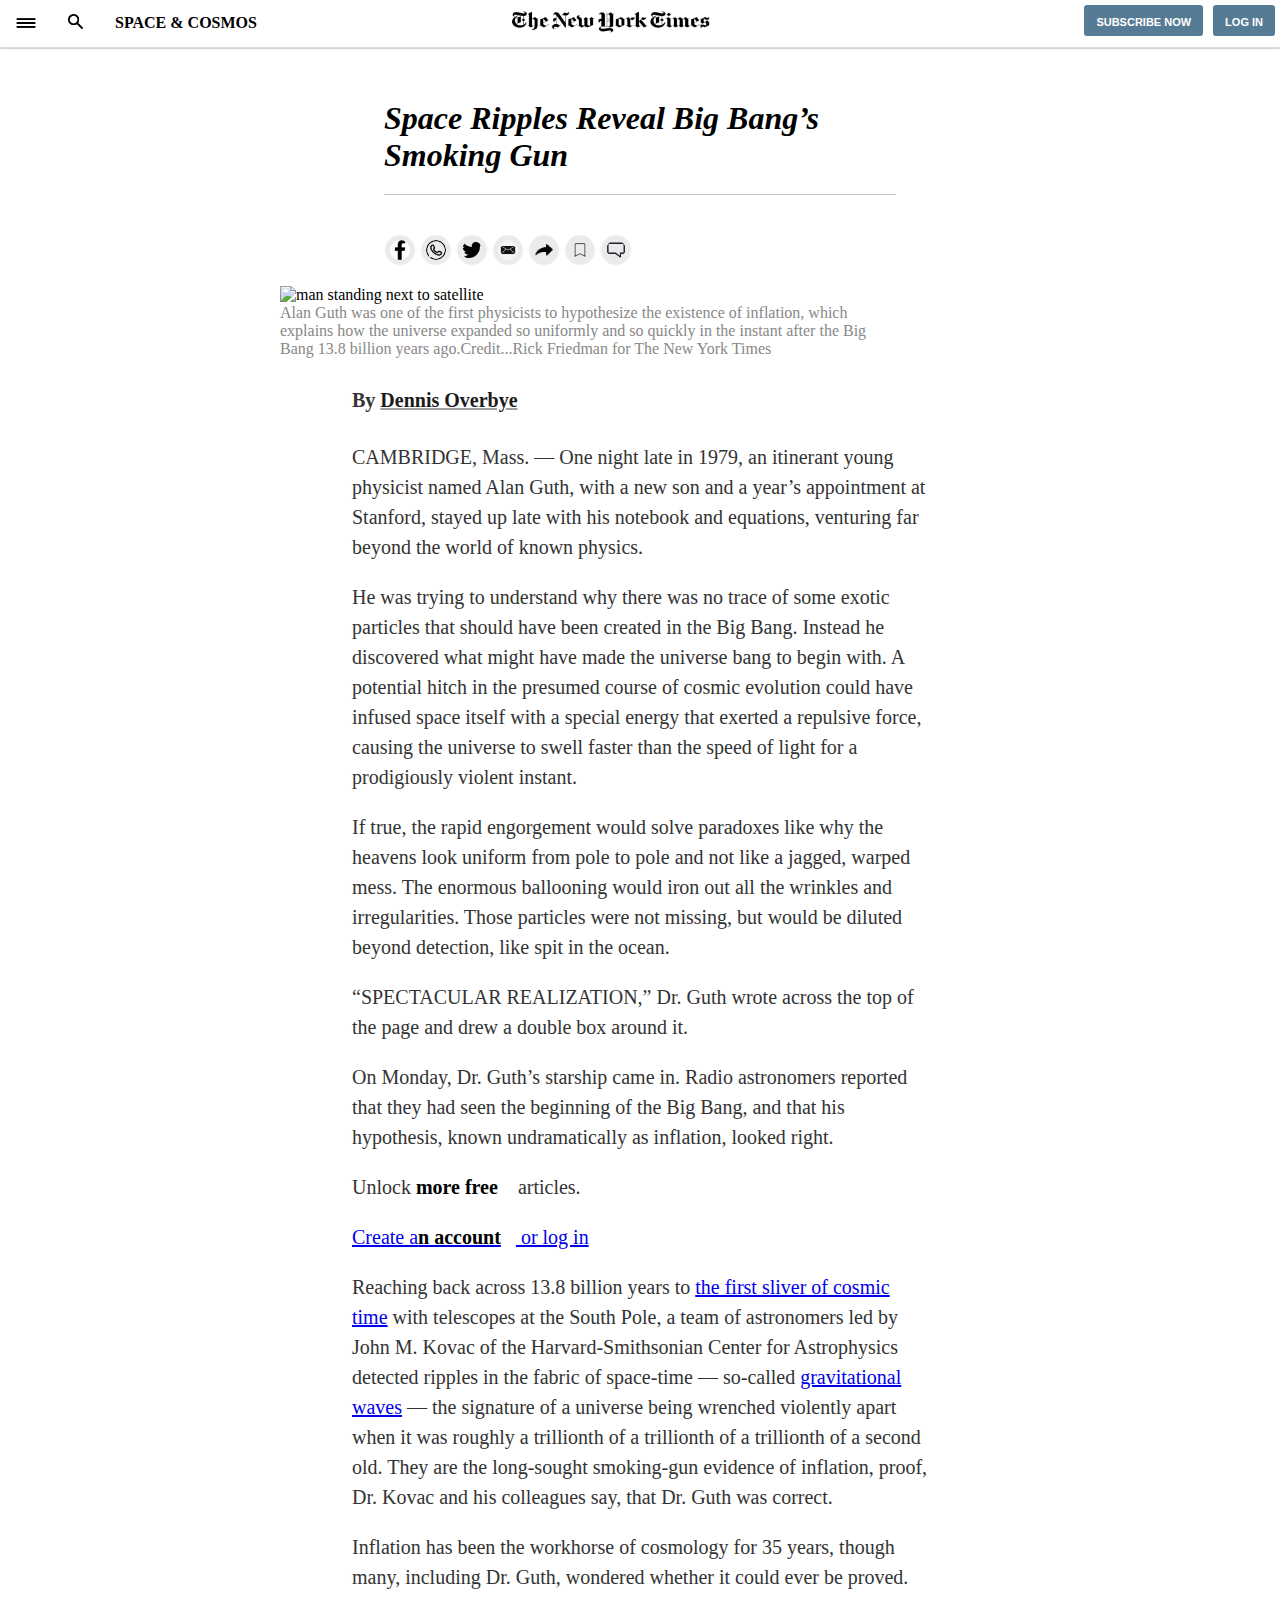
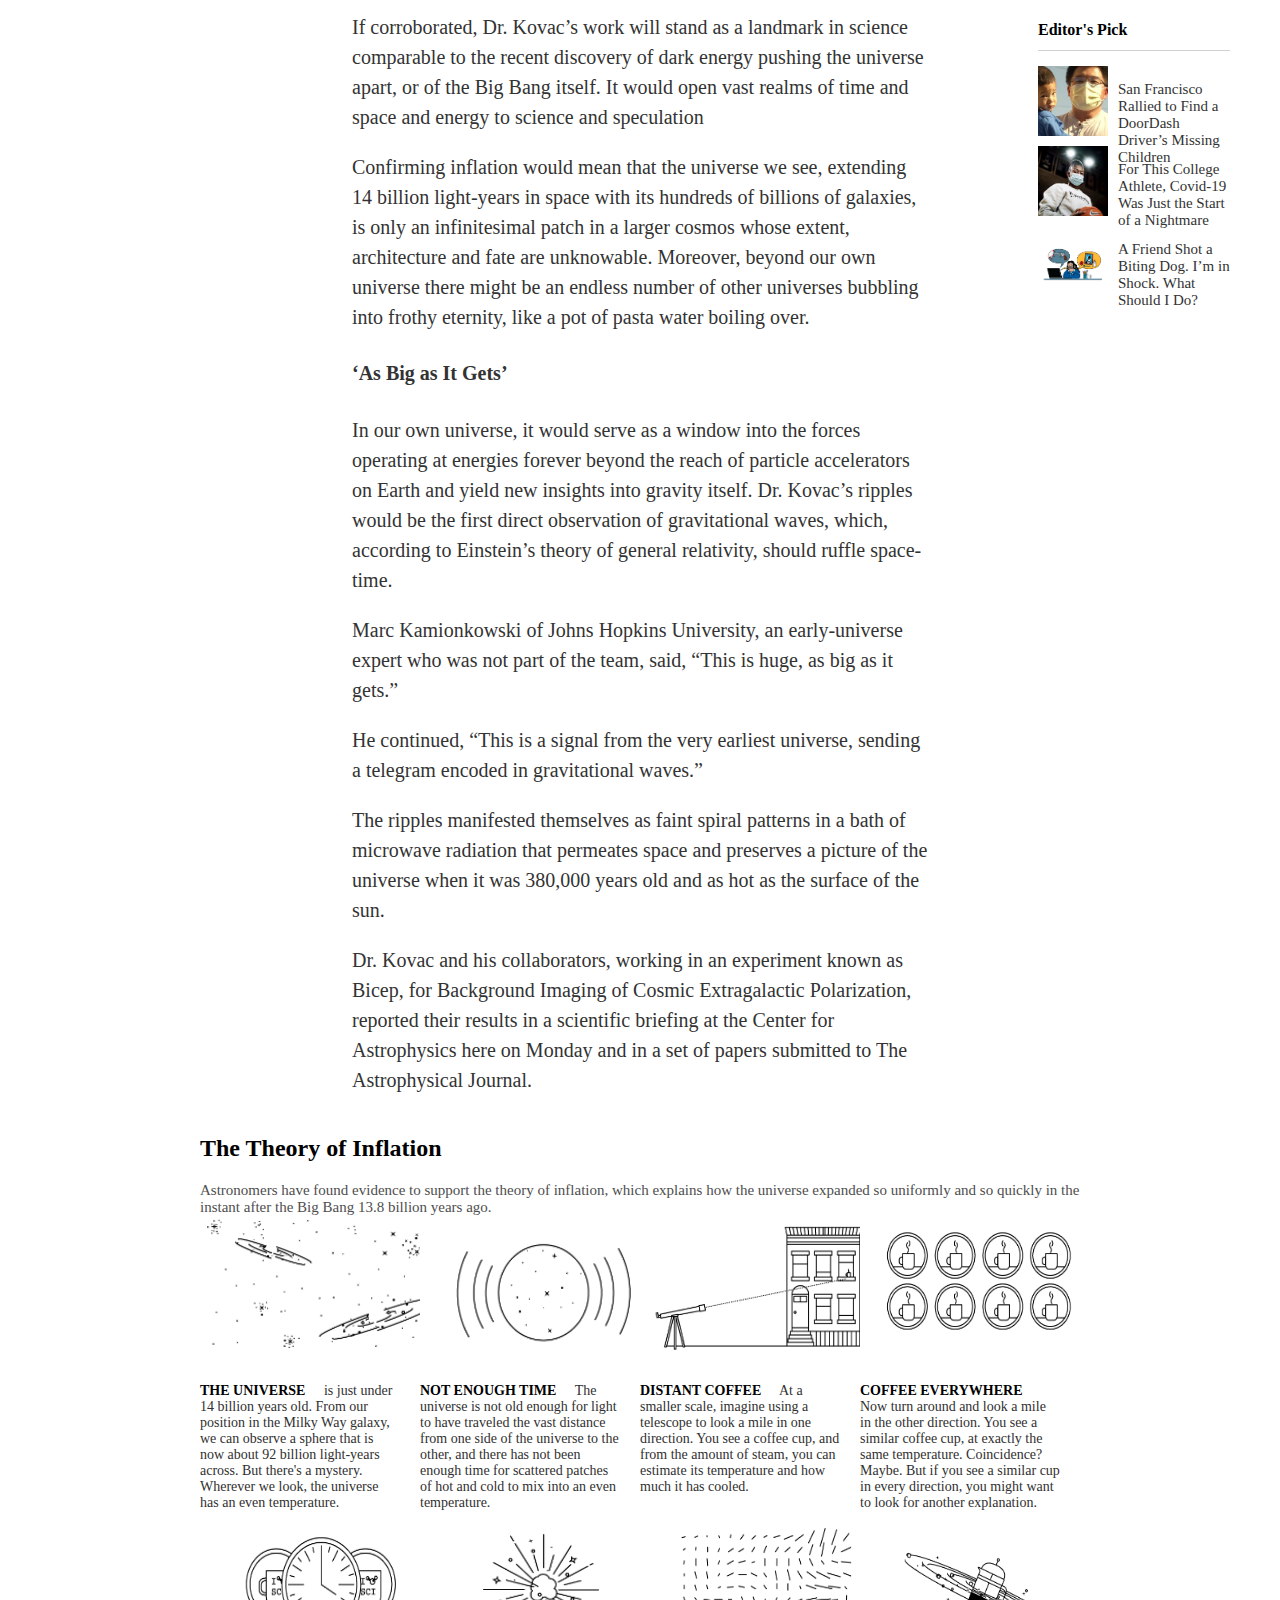
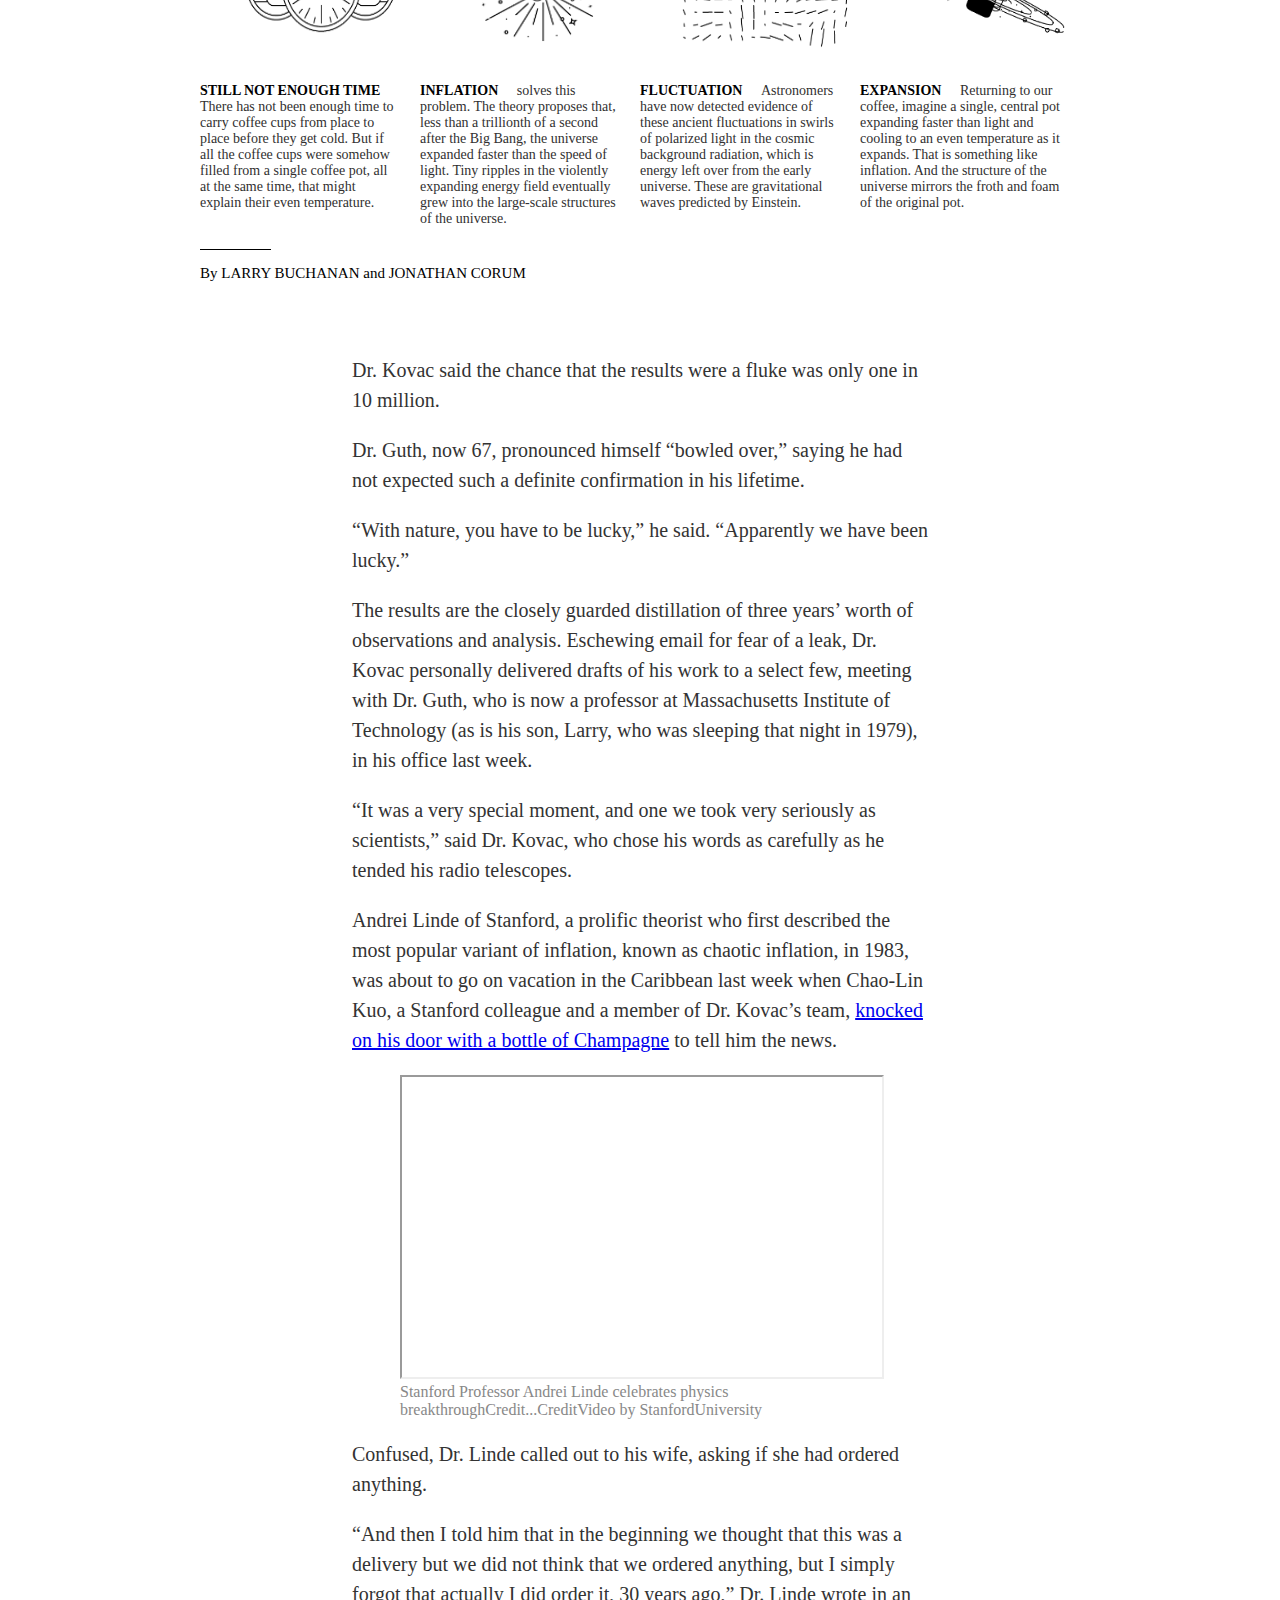
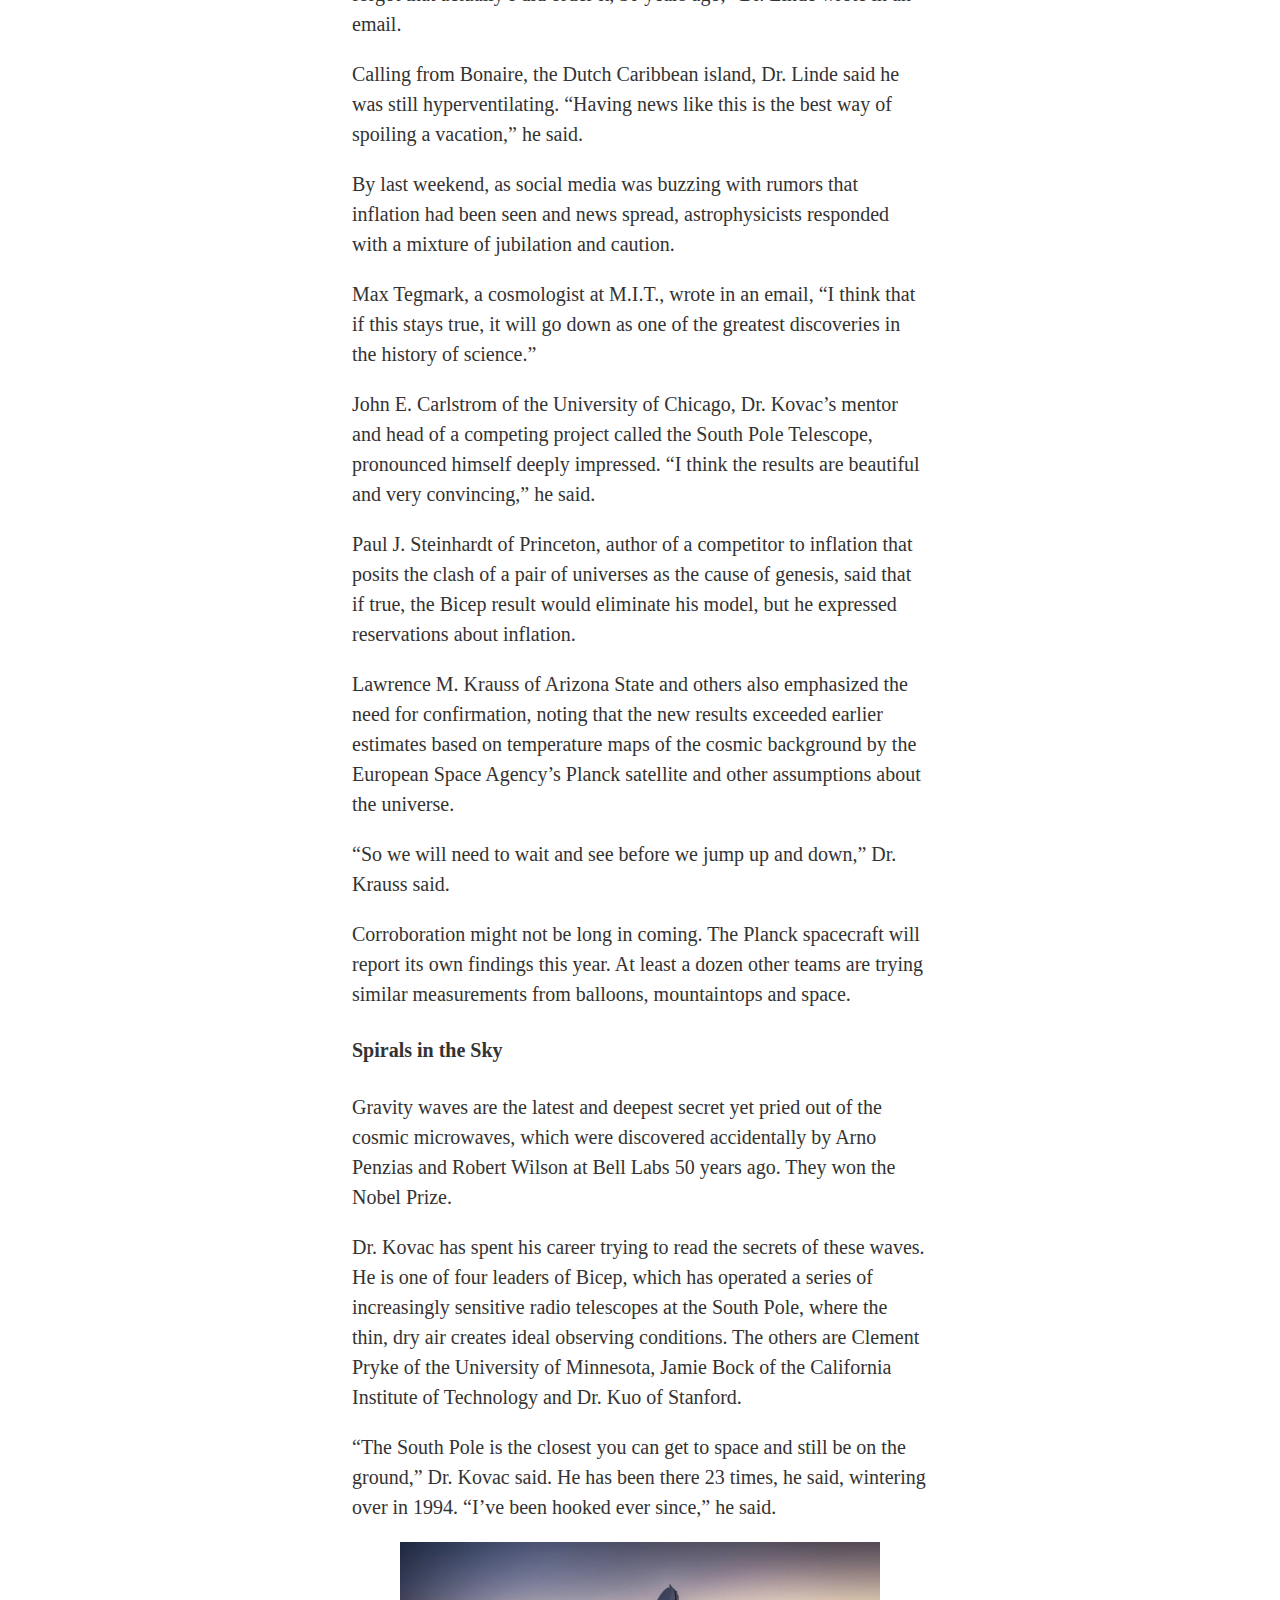
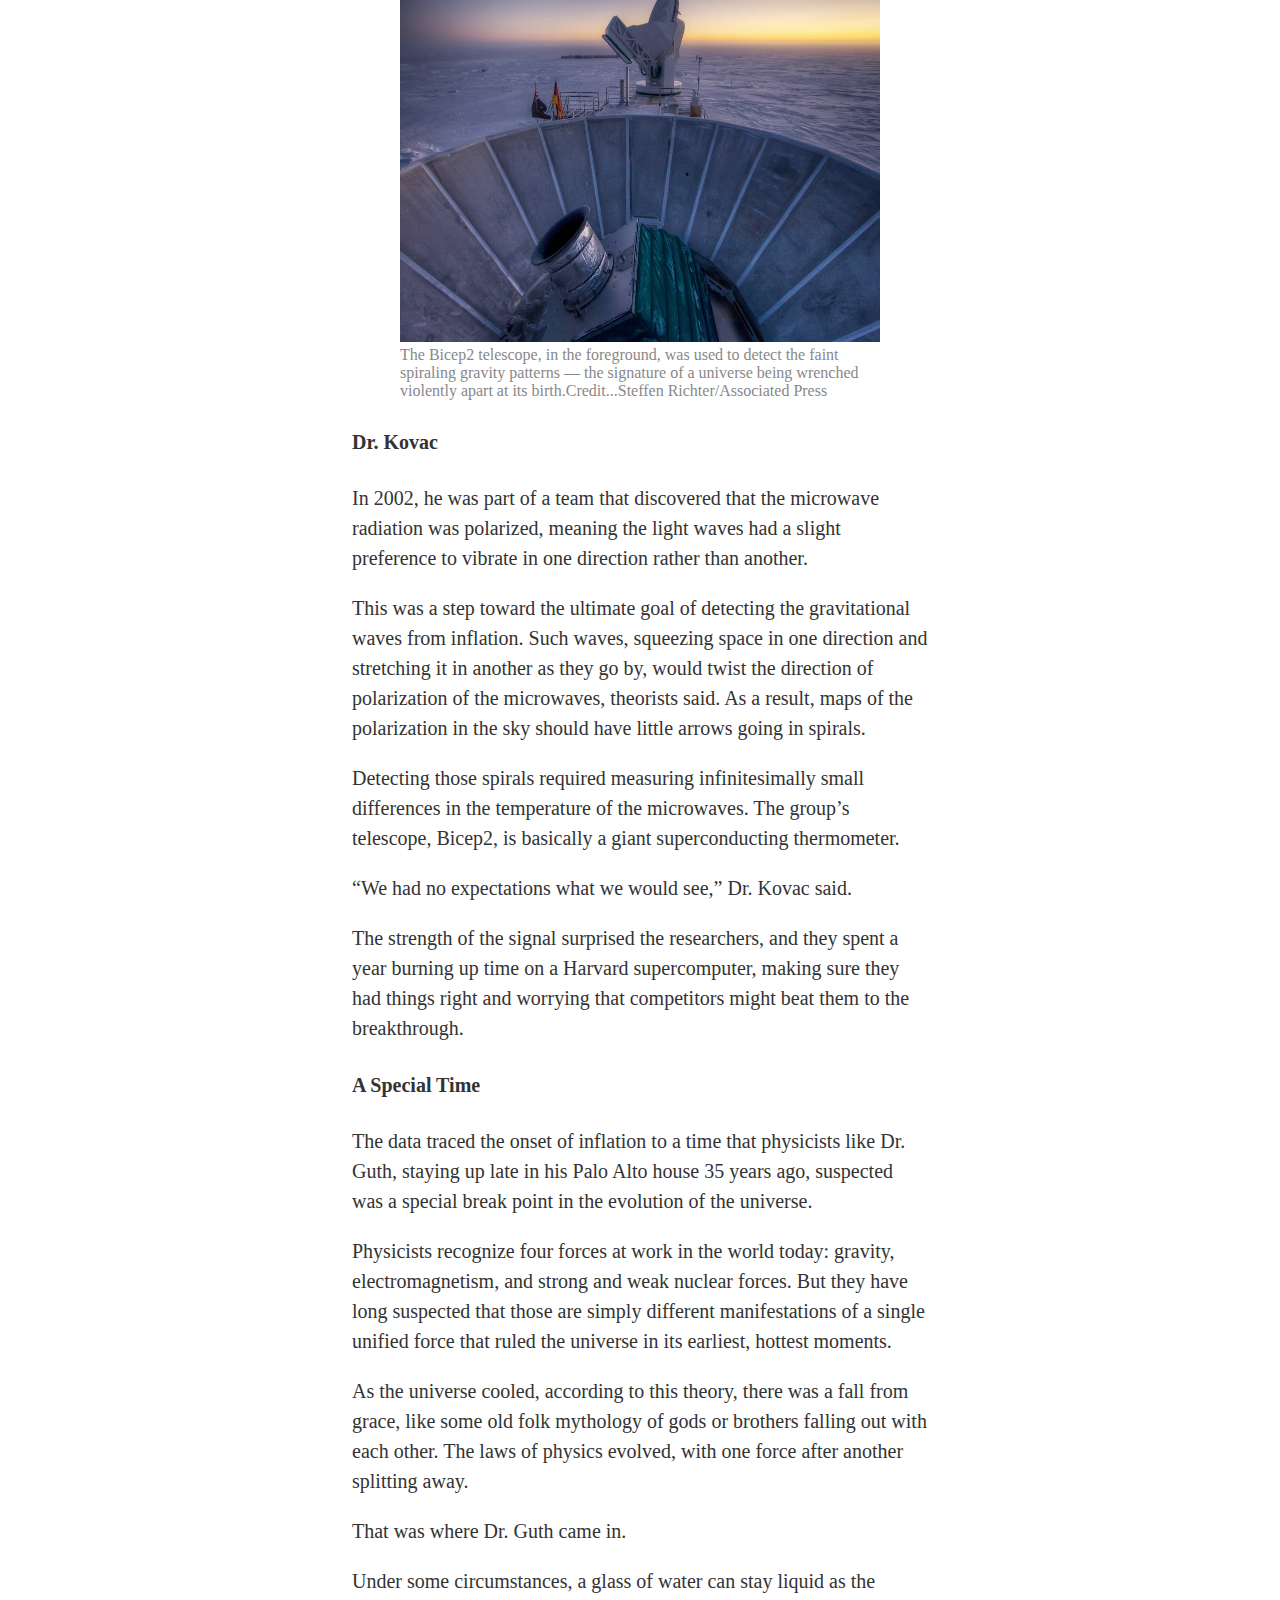
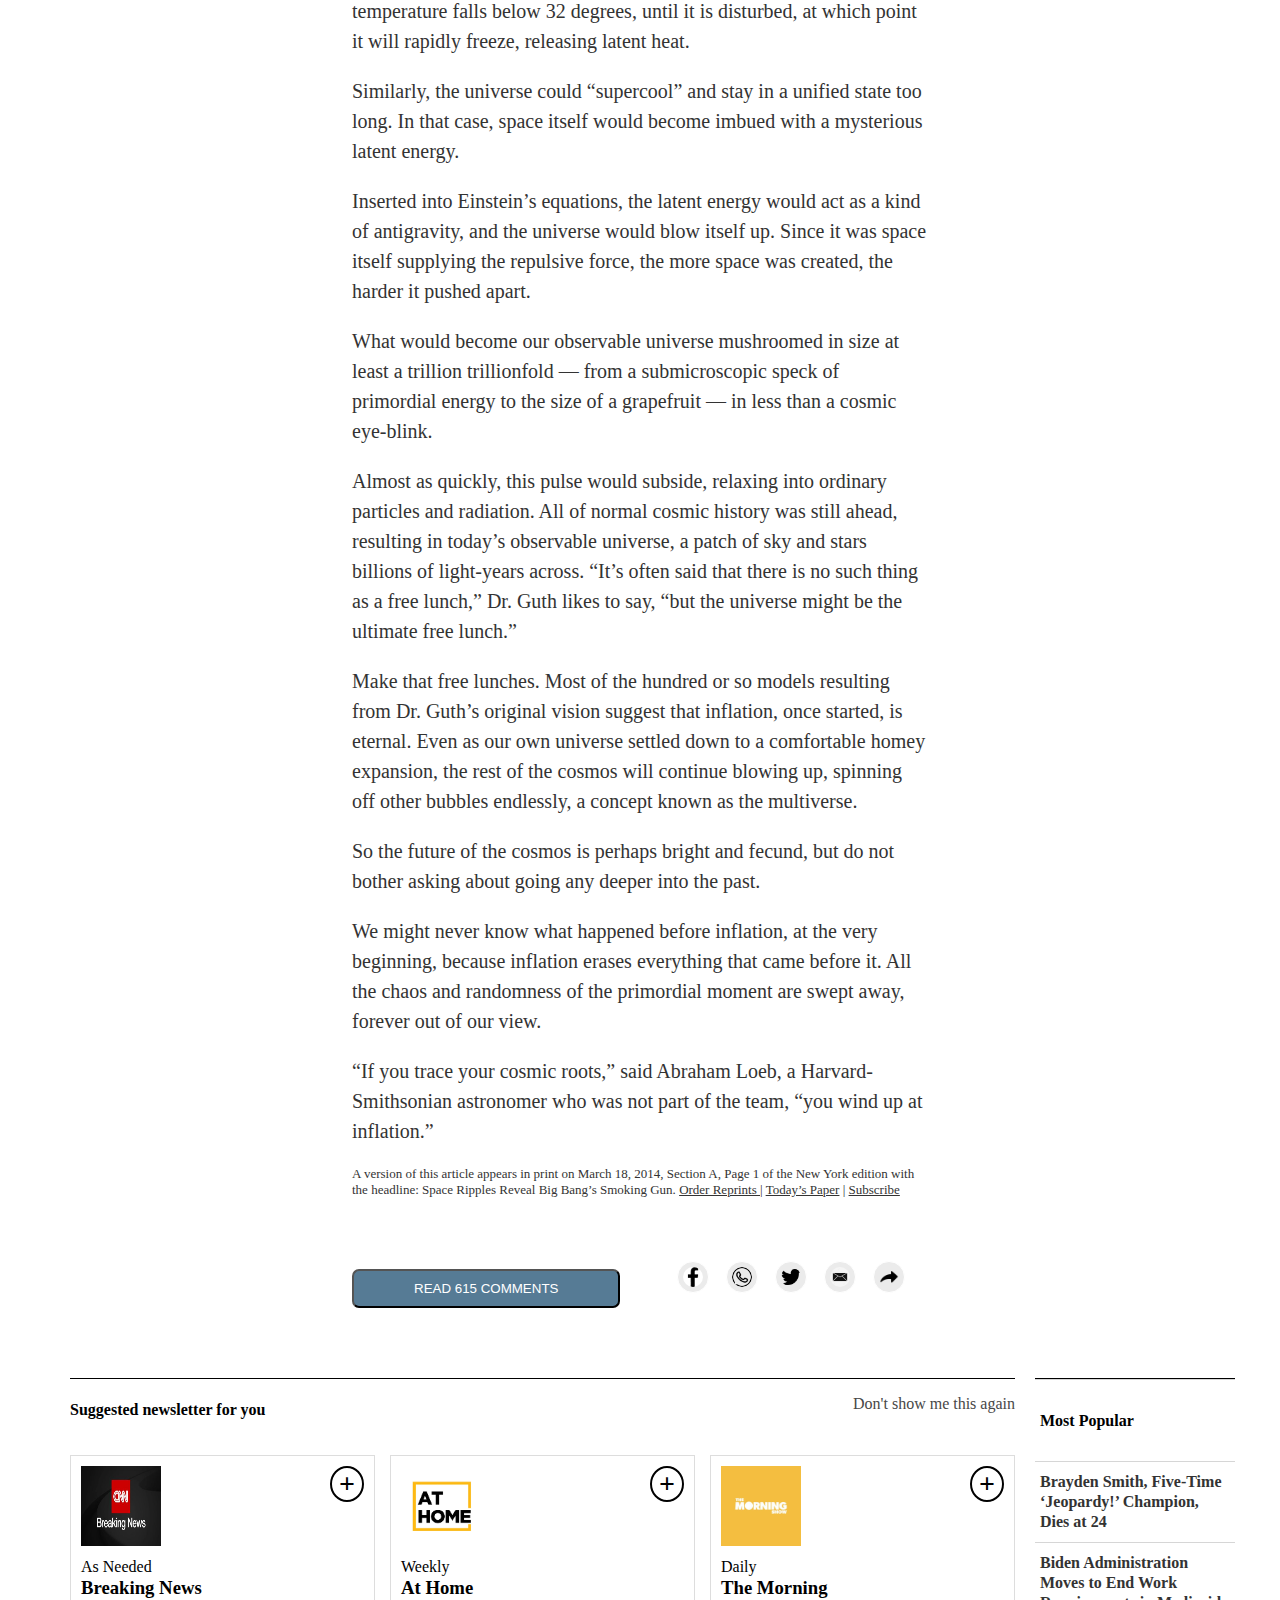
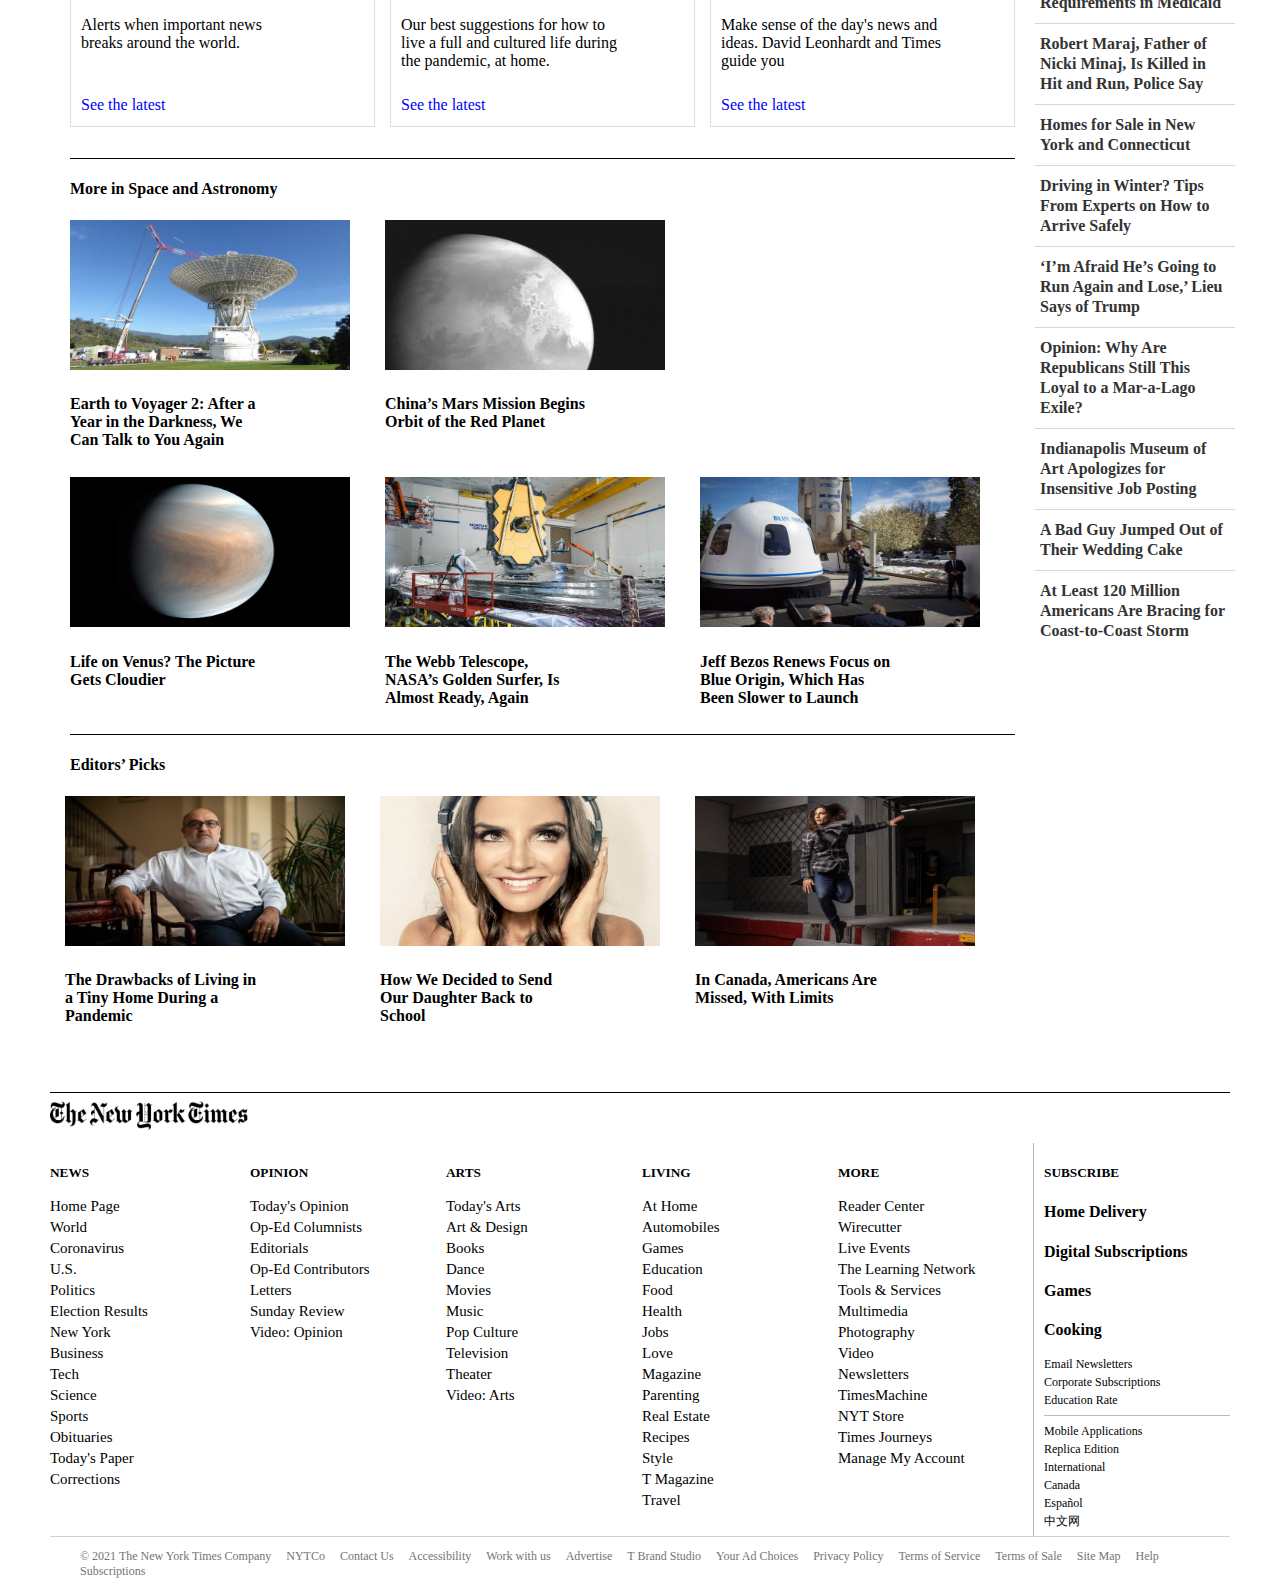
==== commit 14659c76: "Made my repository looks more professional" ====
--- a/index.html
+++ b/index.html
@@ -13,14 +13,15 @@
 		<nav>
 			<ul>
 				<li>
-					<a href="#"> <img class="navimg" height="10" width="20" src="menu.png" alt="menu"> </a>
+					<a href="#"> <img class="navimg" height="10" width="20" src="images/menu.png" alt="menu"> </a>
 				</li>
 				<li>
-					<a href="#"> <img class="navimg" height="15" width="15" src="search.png" alt="search"> </a>
+					<a href="#"> <img class="navimg" height="15" width="15" src="images/search.png" alt="search"> </a>
 				</li>
 				<li> <a id="space" href="#">SPACE & COSMOS</a> </li>
 				<li>
-					<a id="logo" href="#"> <img height="30" width="200" src="newyorktimes.jpg" alt="newyorktimes logo">
+					<a id="logo" href="#"> <img height="30" width="200" src="images/newyorktimes.jpg"
+							alt="newyorktimes logo">
 					</a>
 				</li>
 				<li class="rightSide">
@@ -40,13 +41,13 @@
 		</h1>
 		<div id="iconTop">
 			<br>
-			<img class="imgLogo" src="facebook.png" alt="facebook logo">
-			<img class="imgLogo" src="whatsapp.webp" alt="whatsapp logo">
-			<img class="imgLogo" src="twitter.png" alt="twitter log">
-			<img class="imgLogo" src="mail.jpg" alt="mail logo">
-			<img class="imgLogo" src="reply.png" alt="reply logo">
-			<img class="imgLogo" src="bookmark.png" alt="bookmark logo">
-			<img class="imgLogo" src="comment.webp" alt="comment logo">
+			<img class="imgLogo" src="images/facebook.png" alt="facebook logo">
+			<img class="imgLogo" src="images/whatsapp.webp" alt="whatsapp logo">
+			<img class="imgLogo" src="images/twitter.png" alt="twitter log">
+			<img class="imgLogo" src="images/mail.jpg" alt="mail logo">
+			<img class="imgLogo" src="images/reply.png" alt="reply logo">
+			<img class="imgLogo" src="images/bookmark.png" alt="bookmark logo">
+			<img class="imgLogo" src="images/comment.webp" alt="comment logo">
 		</div>
 	</div>
 	<figure> <img class="firstImg"
@@ -59,12 +60,12 @@
 	<aside>
 		<div class="editorsCon">
 			<h4>Editor's Pick</h4>
-			<div class="editorsPic"> <img height="70" width="70" class="editor1" src="editor1.jpg"
+			<div class="editorsPic"> <img height="70" width="70" class="editor1" src="images/editor1.jpg"
 					alt="man wearing mask">
 				<p class="editor2">San Francisco Rallied to Find a DoorDash Driver’s Missing Children</p> <img
-					height="70" width="70" class="editor3" src="editor3.jpg" alt="woman wearing mask">
+					height="70" width="70" class="editor3" src="images/editor3.jpg" alt="woman wearing mask">
 				<p class="editor4">For This College Athlete, Covid-19 Was Just the Start of a Nightmare</p> <img
-					height="70" width="70" class="editor5" src="editor5.png" alt="cartoon of girl on camputor">
+					height="70" width="70" class="editor5" src="images/editor5.png" alt="cartoon of girl on camputor">
 				<p class="editor6">A Friend Shot a Biting Dog. I’m in Shock. What Should I Do?</p>
 			</div>
 		</div>
@@ -91,6 +92,11 @@
 					it. </p>
 				<p> On Monday, Dr. Guth’s starship came in. Radio astronomers reported that they had seen the beginning
 					of the Big Bang, and that his hypothesis, known undramatically as inflation, looked right. </p>
+				<div class="createAccount">
+					<p>Unlock <abbr id="createAcTop">more free</abbr> articles.</p>
+					<a href="#">Create a<abbr id="createAcBot">n account</abbr> or log in</a>
+
+				</div>
 				<p> Reaching back across 13.8 billion years to <a href="#">the first sliver of cosmic time</a> with
 					telescopes at the South Pole, a team of astronomers led by John M. Kovac of the Harvard-Smithsonian
 					Center for Astrophysics detected ripples in the fabric of space-time — so-called <a
@@ -131,43 +137,43 @@
 						universe expanded so uniformly and so quickly in the instant after the Big Bang 13.8 billion
 						years ago.</p>
 				</div>
-				<div class="i1"> <img height="150" width="240" src="1.png" alt="">
+				<div class="i1"> <img height="150" width="240" src="images/1.png" alt="">
 					<p> <abbr>THE UNIVERSE</abbr> is just under 14 billion years old. From our position in the Milky Way
 						galaxy, we can observe a sphere that is now about 92 billion light-years across. But there's a
 						mystery. Wherever we look, the universe has an even temperature. </p>
 				</div>
-				<div class="i2"> <img height="150" width="240" src="2.png" alt="">
+				<div class="i2"> <img height="150" width="240" src="images/2.png" alt="">
 					<p> <abbr>NOT ENOUGH TIME</abbr> The universe is not old enough for light to have traveled the vast
 						distance from one side of the universe to the other, and there has not been enough time for
 						scattered patches of hot and cold to mix into an even temperature. </p>
 				</div>
-				<div class="i3"> <img height="150" width="240" src="3.png" alt="">
+				<div class="i3"> <img height="150" width="240" src="images/3.png" alt="">
 					<p> <abbr>DISTANT COFFEE</abbr> At a smaller scale, imagine using a telescope to look a mile in one
 						direction. You see a coffee cup, and from the amount of steam, you can estimate its temperature
 						and how much it has cooled. </p>
 				</div>
-				<div class="i4"> <img height="150" width="240" src="4.png" alt="">
+				<div class="i4"> <img height="150" width="240" src="images/4.png" alt="">
 					<p> <abbr>COFFEE EVERYWHERE</abbr> Now turn around and look a mile in the other direction. You see a
 						similar coffee cup, at exactly the same temperature. Coincidence? Maybe. But if you see a
 						similar cup in every direction, you might want to look for another explanation. </p>
 				</div>
-				<div class="i5"> <img height="150" width="240" src="5.png" alt="">
+				<div class="i5"> <img height="150" width="240" src="images/5.png" alt="">
 					<p> <abbr>STILL NOT ENOUGH TIME</abbr> There has not been enough time to carry coffee cups from
 						place to place before they get cold. But if all the coffee cups were somehow filled from a
 						single coffee pot, all at the same time, that might explain their even temperature. </p>
 				</div>
-				<div class="i6"> <img height="150" width="240" src="6.png" alt="">
+				<div class="i6"> <img height="150" width="240" src="images/6.png" alt="">
 					<p> <abbr>INFLATION</abbr> solves this problem. The theory proposes that, less than a trillionth of
 						a second after the Big Bang, the universe expanded faster than the speed of light. Tiny ripples
 						in the violently expanding energy field eventually grew into the large-scale structures of the
 						universe. </p>
 				</div>
-				<div class="i7"> <img height="150" width="240" src="7.png" alt="">
+				<div class="i7"> <img height="150" width="240" src="images/7.png" alt="">
 					<p> <abbr>FLUCTUATION </abbr> Astronomers have now detected evidence of these ancient fluctuations
 						in swirls of polarized light in the cosmic background radiation, which is energy left over from
 						the early universe. These are gravitational waves predicted by Einstein. </p>
 				</div>
-				<div class="i8"> <img height="150" width="240" src="8.png" alt="">
+				<div class="i8"> <img height="150" width="240" src="images/8.png" alt="">
 					<p> <abbr>EXPANSION</abbr> Returning to our coffee, imagine a single, central pot expanding faster
 						than light and cooling to an even temperature as it expands. That is something like inflation.
 						And the structure of the universe mirrors the froth and foam of the original pot. </p>
@@ -234,7 +240,7 @@
 				</p>
 			</div>
 		</section>
-		<figure> <img id="teleImg" height="400" width="600" src="telescope2.jpg" alt="telescope">
+		<figure> <img id="teleImg" height="400" width="600" src="images/telescope2.jpg" alt="telescope">
 			<figcaption class="vidDesc">The Bicep2 telescope, in the foreground, was used to detect the faint spiraling
 				gravity patterns — the signature of a universe being wrenched violently apart at its
 				birth.Credit...Steffen Richter/Associated Press</figcaption>
@@ -297,10 +303,10 @@
 						href="#">Subscribe</a> </p>
 				<div class="buttonCon">
 					<button type="button" id="buttonCom">read 615 comments</button> <img class="imgLogo"
-						src="facebook.png" alt="facebook logo"> <img class="imgLogo" src="whatsapp.webp"
-						alt="whatsapp logo"> <img class="imgLogo" src="twitter.png" alt="twitter log"> <img
-						class="imgLogo" src="mail.jpg" alt="mail logo"> <img class="imgLogo" src="reply.png"
-						alt="reply logo">
+						src="images/facebook.png" alt="facebook logo"> <img class="imgLogo" src="images/whatsapp.webp"
+						alt="whatsapp logo"> <img class="imgLogo" src="images/twitter.png" alt="twitter log"> <img
+						class="imgLogo" src="images/mail.jpg" alt="mail logo"> <img class="imgLogo"
+						src="images/reply.png" alt="reply logo">
 				</div>
 			</div>
 		</section>
@@ -309,7 +315,7 @@
 				<div class="firstLeft">
 					<h4>Suggested newsletter for you</h4>
 					<p id="dontShow">Don't show me this again</p>
-					<div class="first1"> <img height="80" width="80" src="breakingnews.jpg" alt="">
+					<div class="first1"> <img height="80" width="80" src="images/breakingnews.jpg" alt="">
 						<div class="plus">+</div>
 						<p>As Needed</p>
 						<h3>Breaking News</h3>
@@ -318,7 +324,7 @@
 						<br>
 						<br> <a href="#">See the latest</a>
 					</div>
-					<div class="first2"> <img height="80" width="80" src="athome.png" alt="">
+					<div class="first2"> <img height="80" width="80" src="images/athome.png" alt="">
 						<div class="plus">+</div>
 						<p>Weekly</p>
 						<h3>At Home</h3>
@@ -327,7 +333,7 @@
 						<p> the pandemic, at home.</p>
 						<br> <a href="#">See the latest</a>
 					</div>
-					<div class="first3"> <img height="80" width="80" src="morning.jpg" alt="">
+					<div class="first3"> <img height="80" width="80" src="images/morning.jpg" alt="">
 						<div class="plus">+</div>
 						<p>Daily</p>
 						<h3>The Morning</h3>
@@ -340,7 +346,7 @@
 				<div class="secondLeft">
 					<h4>More in Space and Astronomy</h4>
 					<div class="second1">
-						<figure> <img height="150" width="280" src="sec1.jpg" alt="">
+						<figure> <img height="150" width="280" src="images/sec1.jpg" alt="">
 							<figcaption class="figCap">
 								<h4>Earth to Voyager 2: After a Year in the Darkness, We Can Talk to You Again
 								</h4>
@@ -348,7 +354,7 @@
 						</figure>
 					</div>
 					<div class="second2">
-						<figure> <img height="150" width="280" src="sec2.jpg" alt="">
+						<figure> <img height="150" width="280" src="images/sec2.jpg" alt="">
 							<figcaption class="figCap">
 								<h4>China’s Mars Mission Begins Orbit of the Red Planet
 								</h4>
@@ -356,7 +362,7 @@
 						</figure>
 					</div>
 					<div class="second3">
-						<figure> <img height="150" width="280" src="sec3.jpg" alt="">
+						<figure> <img height="150" width="280" src="images/sec3.jpg" alt="">
 							<figcaption class="figCap">
 								<h4>Life on Venus? The Picture Gets Cloudier
 								</h4>
@@ -364,7 +370,7 @@
 						</figure>
 					</div>
 					<div class="second4">
-						<figure> <img height="150" width="280" src="sec4.jpg" alt="">
+						<figure> <img height="150" width="280" src="images/sec4.jpg" alt="">
 							<figcaption class="figCap">
 								<h4>The Webb Telescope, NASA’s Golden Surfer, Is Almost Ready, Again
 								</h4>
@@ -372,7 +378,7 @@
 						</figure>
 					</div>
 					<div class="second5">
-						<figure> <img height="150" width="280" src="sec5.jpg" alt="">
+						<figure> <img height="150" width="280" src="images/sec5.jpg" alt="">
 							<figcaption class="figCap">
 								<h4>Jeff Bezos Renews Focus on Blue Origin, Which Has Been Slower to Launch
 								</h4>
@@ -383,7 +389,7 @@
 				<div class="thirdLeft">
 					<h4>Editors’ Picks</h4>
 					<div class="third1">
-						<figure> <img height="150" width="280" src="third1.jpg" alt="">
+						<figure> <img height="150" width="280" src="images/third1.jpg" alt="">
 							<figcaption class="figCap">
 								<h4>The Drawbacks of Living in a Tiny Home During a Pandemic
 								</h4>
@@ -391,7 +397,7 @@
 						</figure>
 					</div>
 					<div class="third2">
-						<figure> <img height="150" width="280" src="third2.jpg" alt="">
+						<figure> <img height="150" width="280" src="images/third2.jpg" alt="">
 							<figcaption class="figCap">
 								<h4>How We Decided to Send Our Daughter Back to School
 								</h4>
@@ -399,7 +405,7 @@
 						</figure>
 					</div>
 					<div class="third3">
-						<figure> <img height="150" width="280" src="third3.jpg" alt="">
+						<figure> <img height="150" width="280" src="images/third3.jpg" alt="">
 							<figcaption class="figCap">
 								<h4>In Canada, Americans Are Missed, With Limits
 								</h4>
@@ -433,7 +439,7 @@
 			</div>
 		</div>
 		<footer>
-			<div class="footerCon"> <img height="40" width="200" src="newyorktimes.jpg" alt="">
+			<div class="footerCon"> <img height="40" width="200" src="images/newyorktimes.jpg" alt="">
 				<div class="news">
 					<h5>NEWS</h5>
 					<p> <a href="#">Home Page</a> </p>
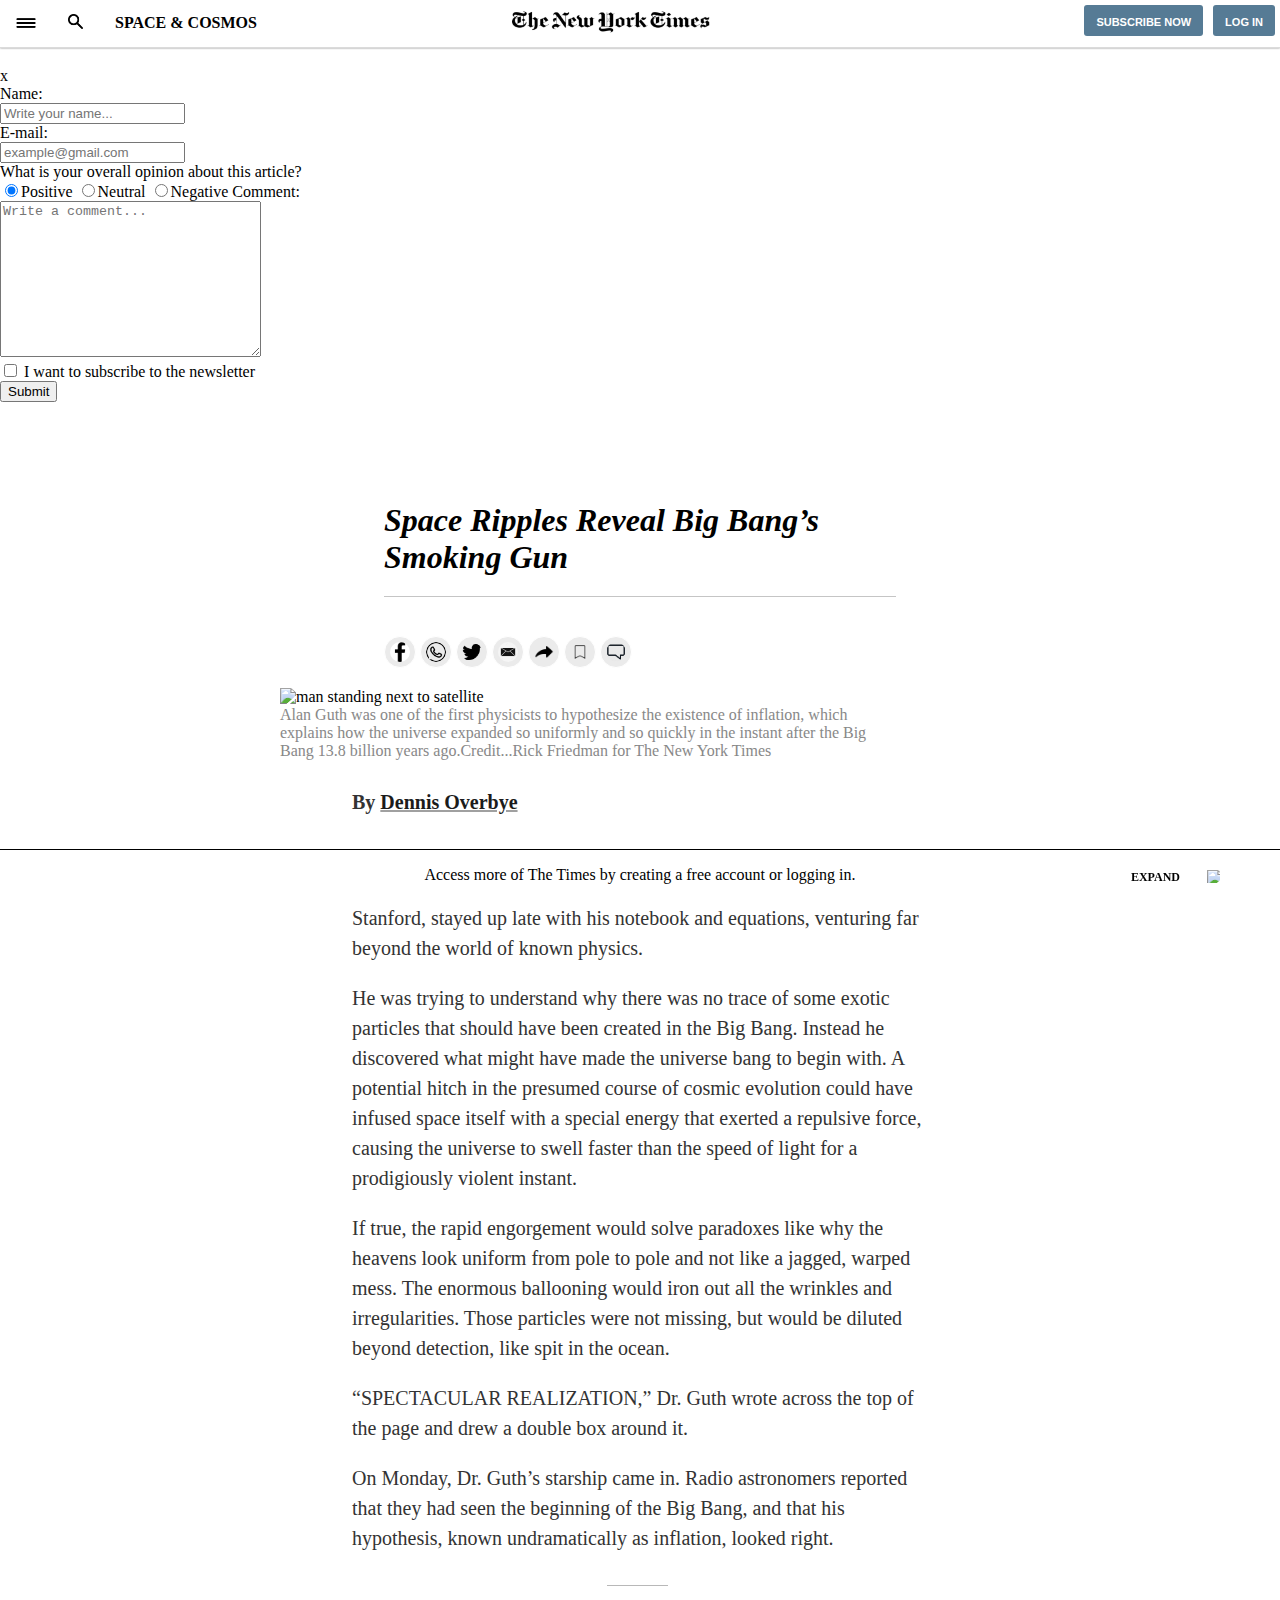
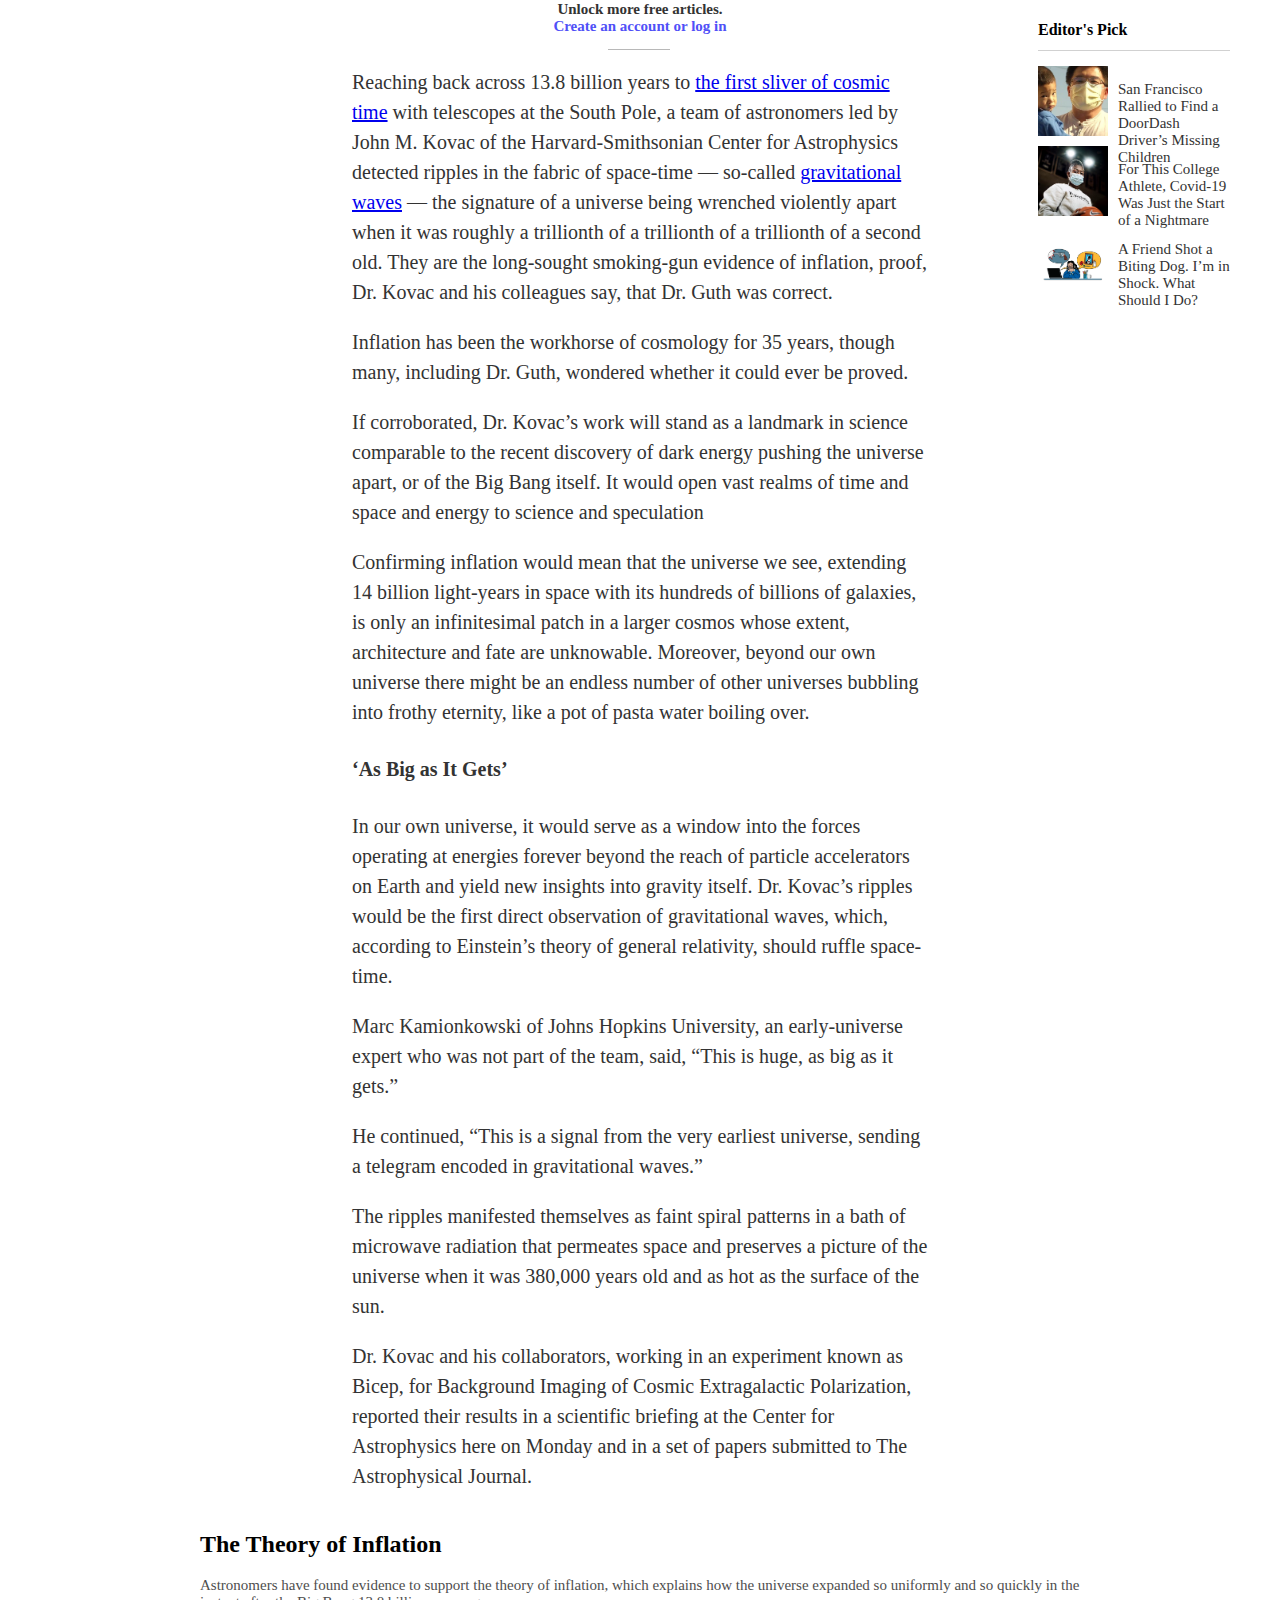
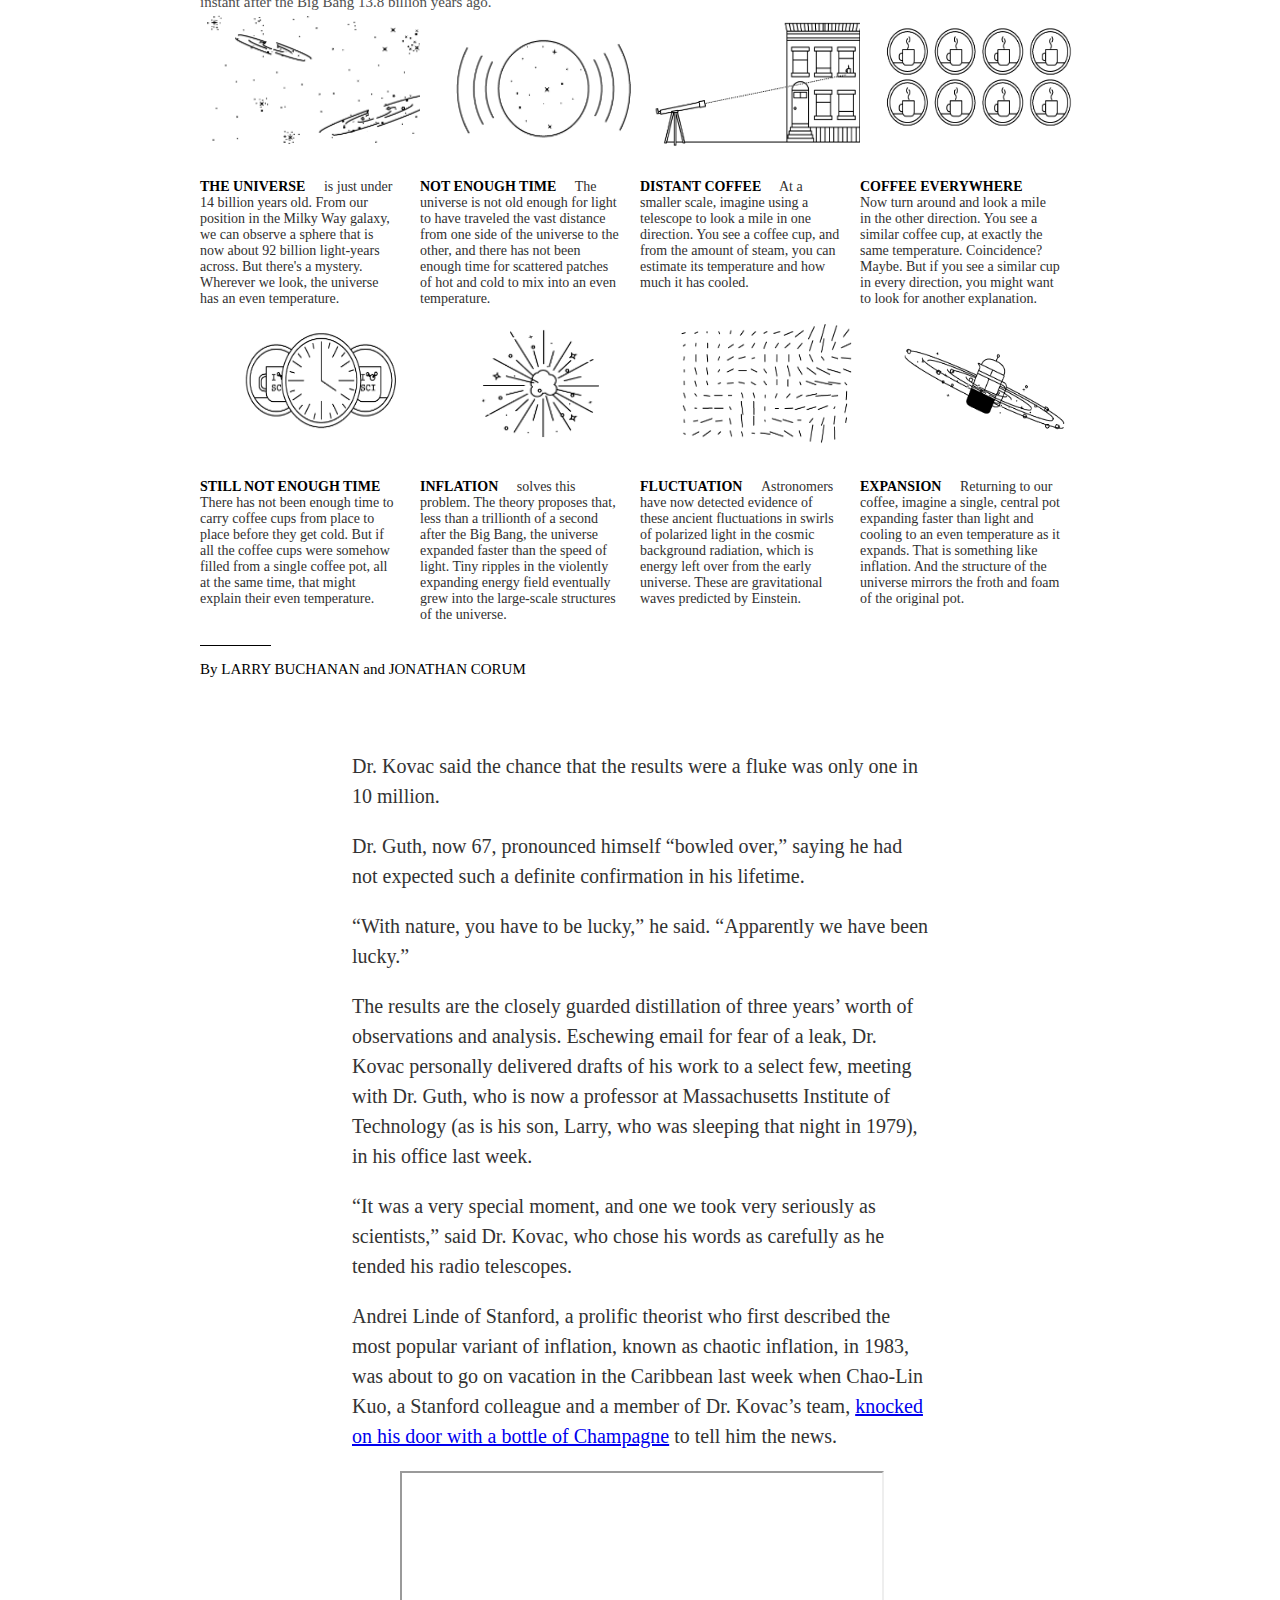
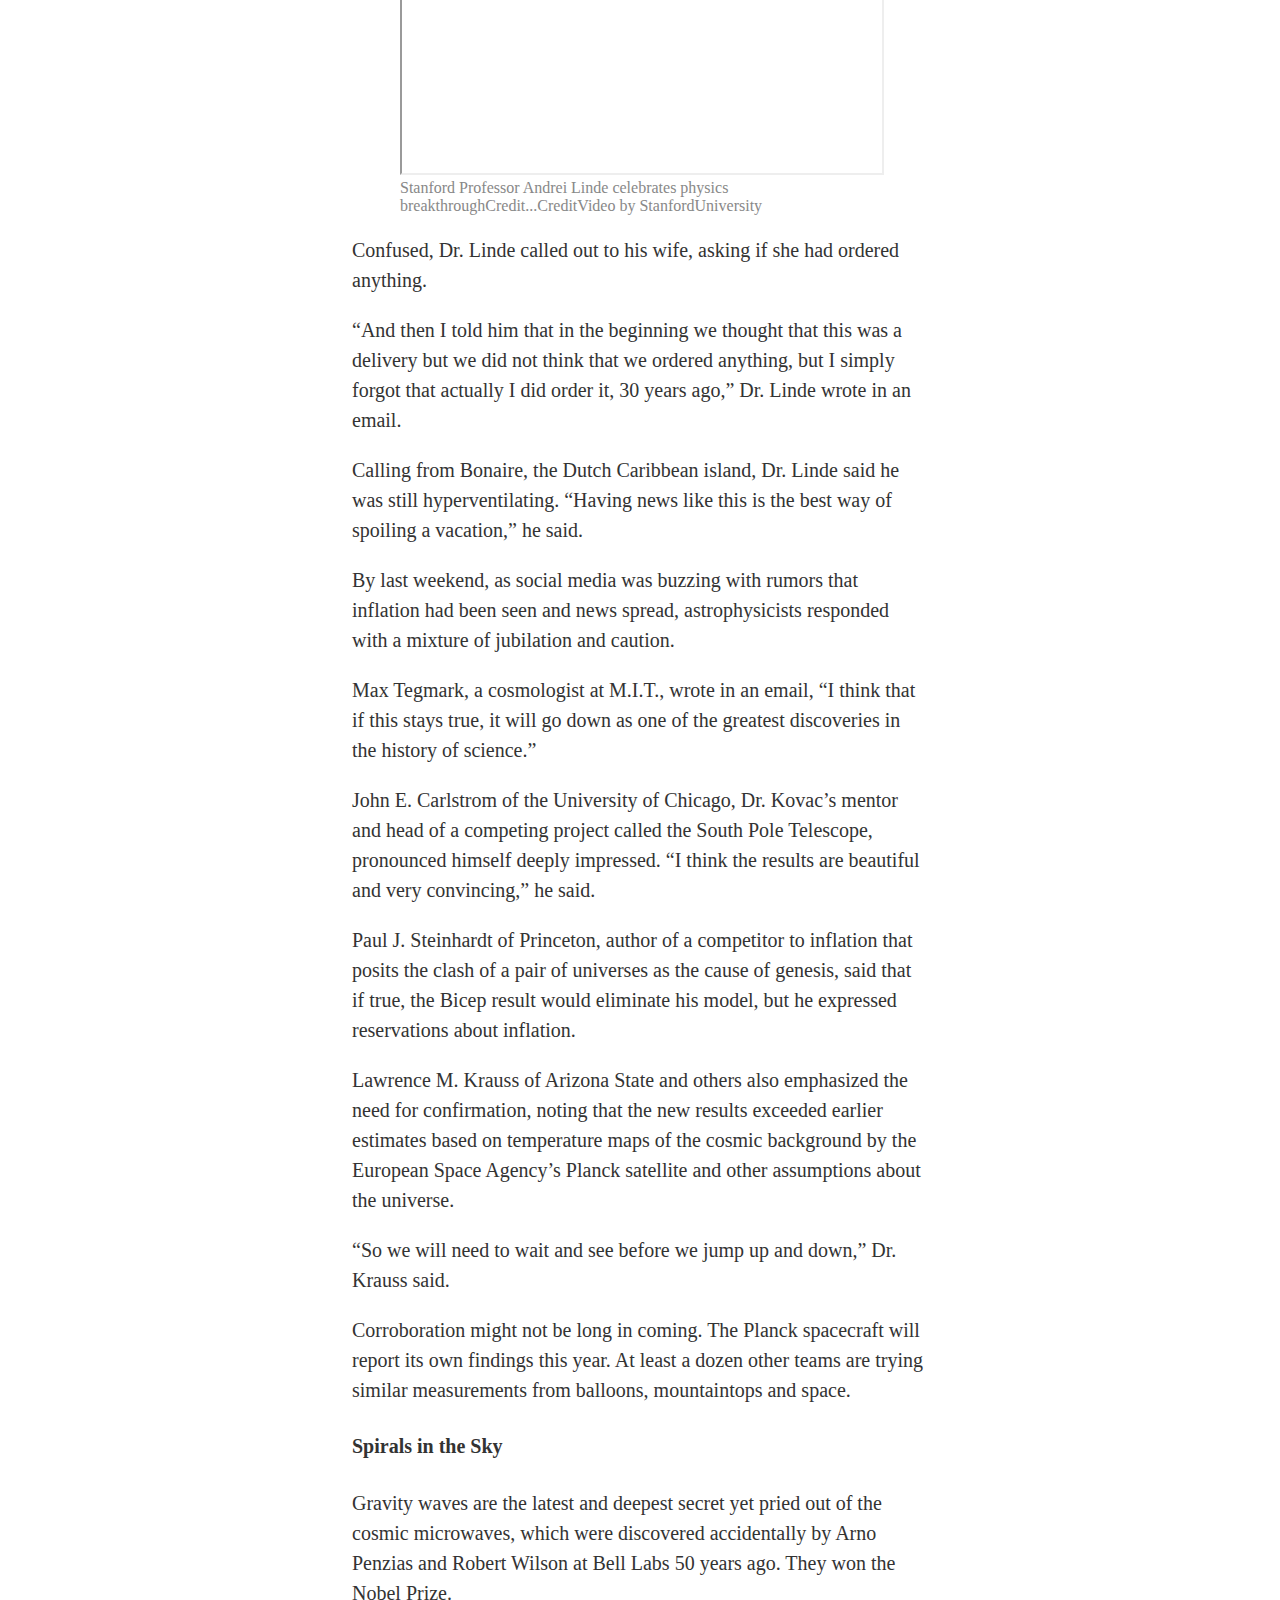
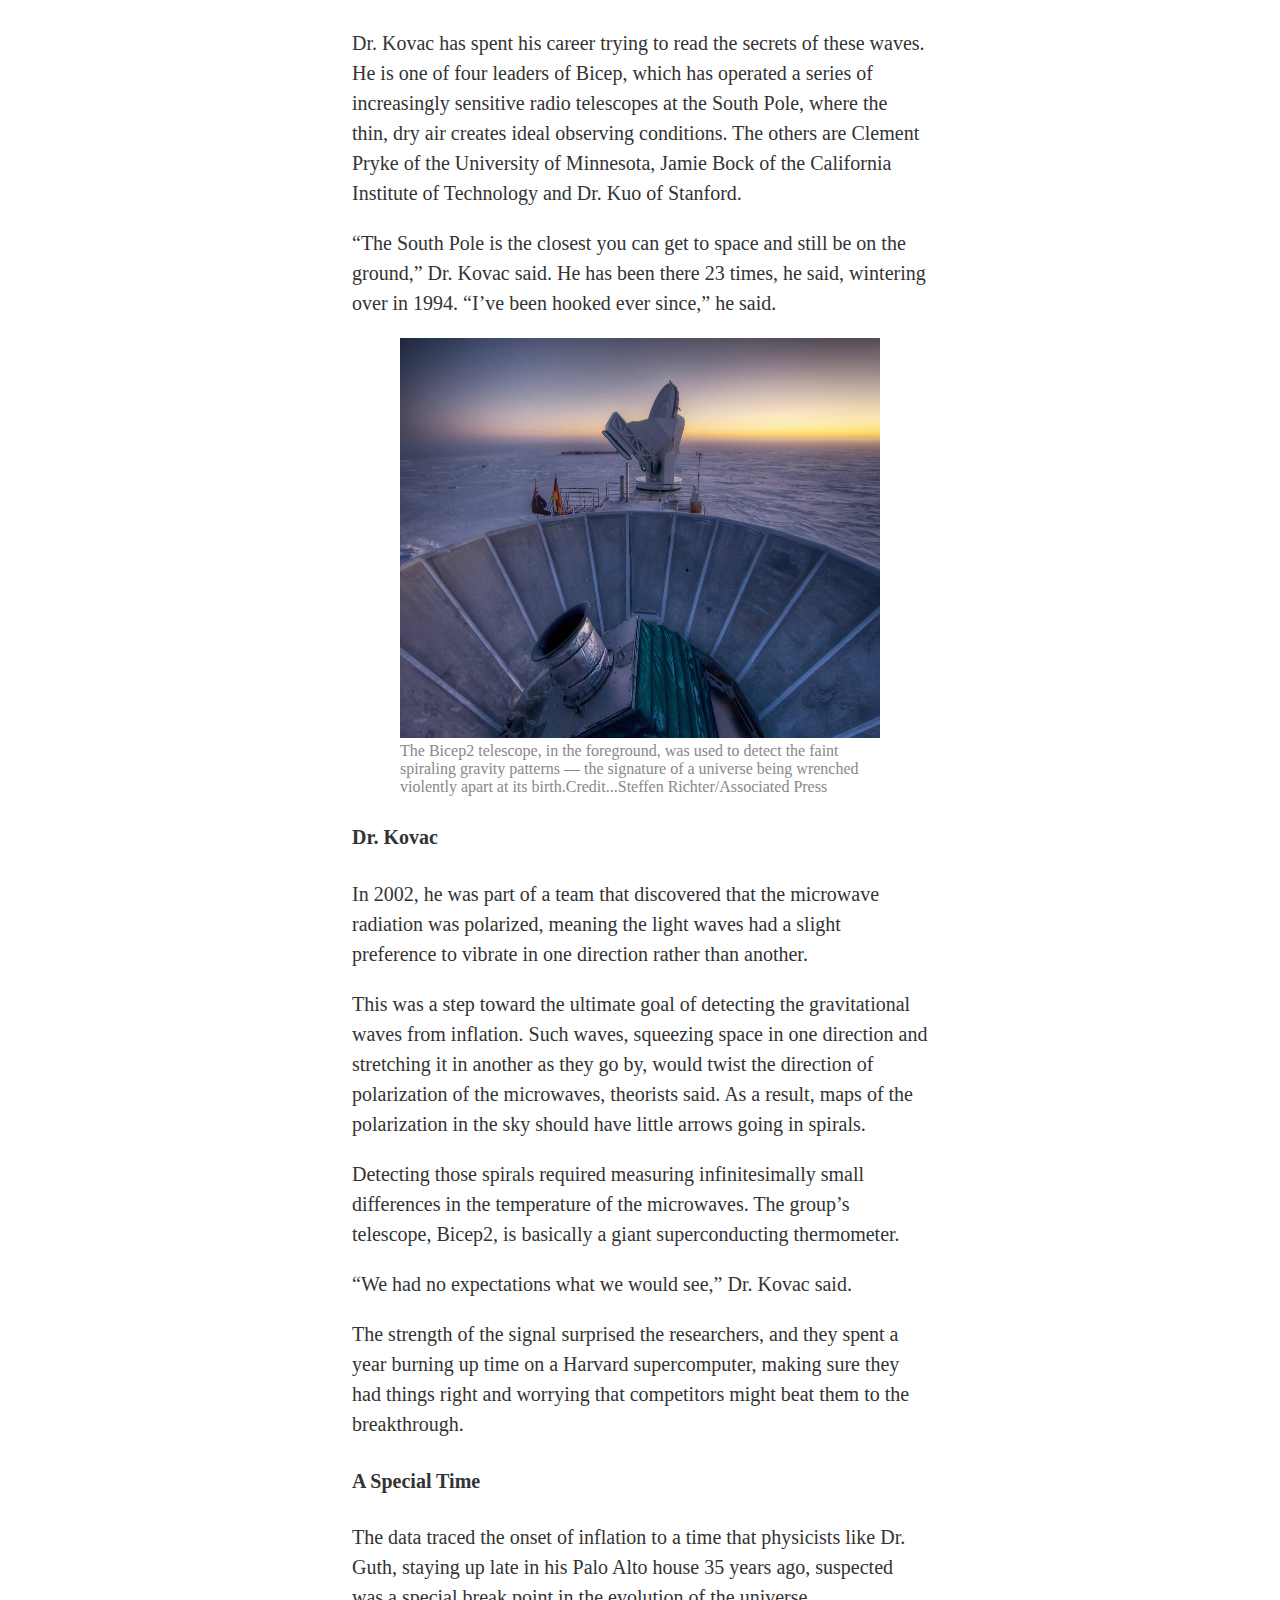
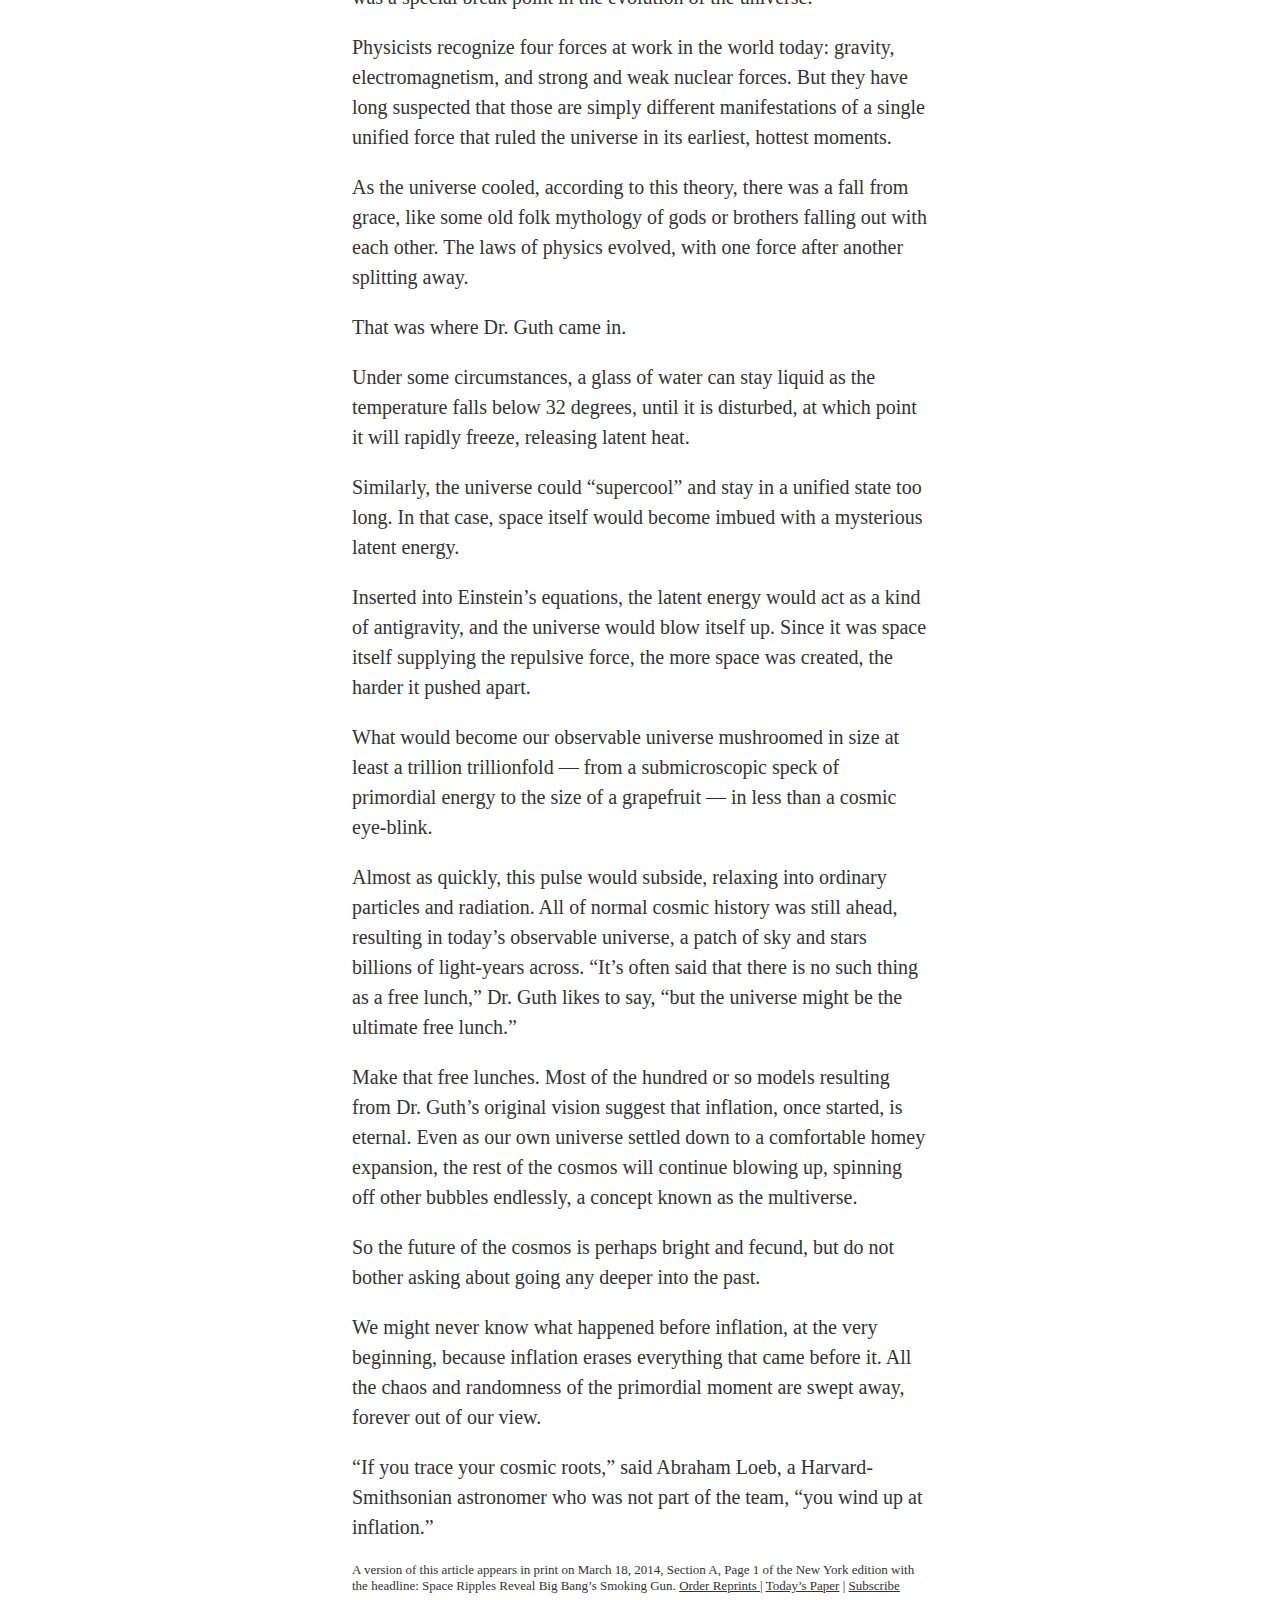
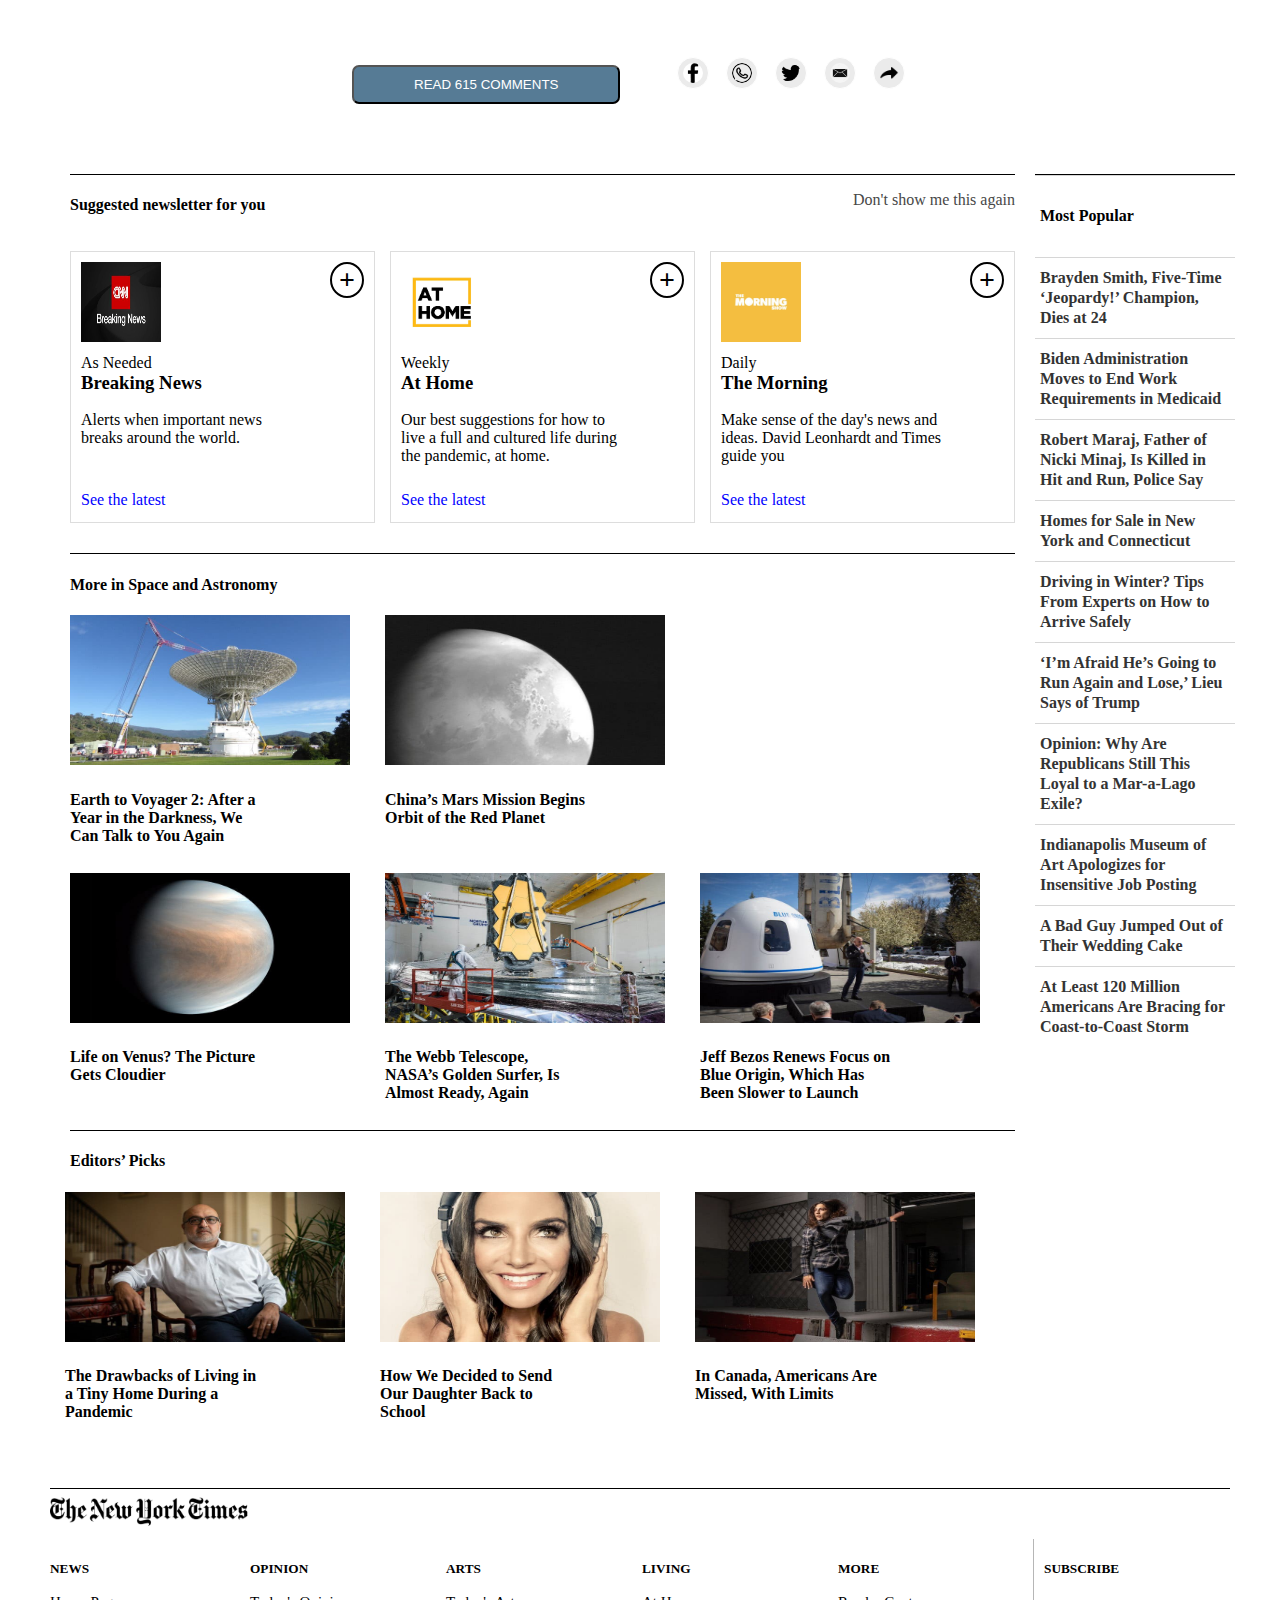
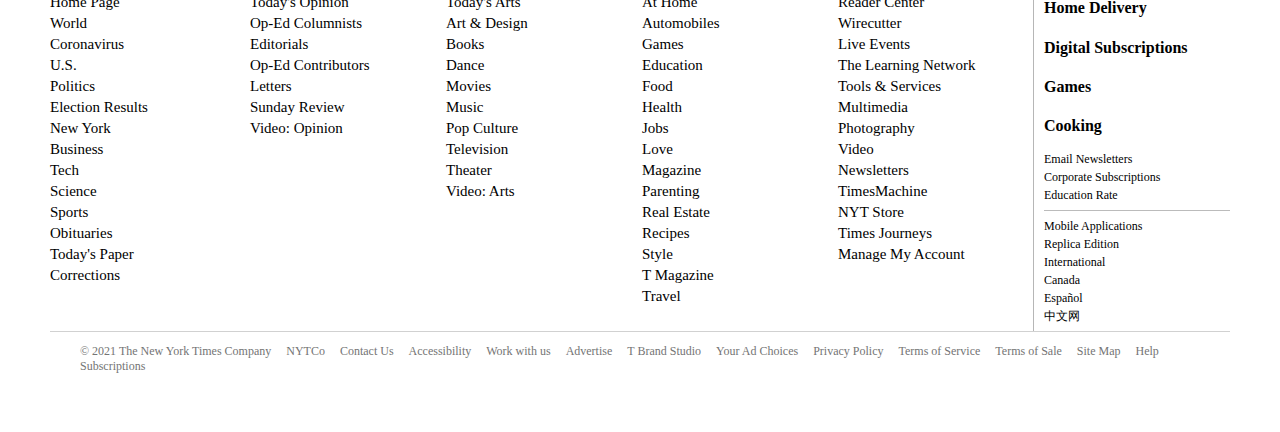
==== commit 59cb24f6: "solved the linters issue  by deleting the  for attribute of a label" ====
--- a/index.html
+++ b/index.html
@@ -6,9 +6,35 @@
 	<meta name="viewport" content="width=device-width, initial-scale=1.0">
 	<link rel="stylesheet" href="index.css">
 	<title>Space Ripples Reveal Big Bang’s Smoking Gun - The New York Times</title>
+
 </head>
 
 <body>
+	<div id="formBackground">
+		<div class="formCon">
+			<form action="/">
+				<h2>Jordy's Form</h2>
+				<div onclick="closeForm()" id="x">x</div>
+				<label for="name">Name:</label><br>
+				<input id="name" name="name" type="text" placeholder="Write your name..." required><br>
+				<label for="email">E-mail:</label><br>
+				<input id="email" name="email" type="email" placeholder="example@gmail.com" required><br>
+				<label id="opinion">What is your overall opinion about this article?</label><br>
+				<input id="positive" name="opinion" type="radio" value="positive" checked><label
+					for="positive">Positive</label>
+				<input id="neutral" name="opinion" type="radio" value="neutral"><label for="neutral">Neutral</label>
+				<input id="negative" name="opinion" type="radio" value="negative"><label for="negative">Negative</label>
+				<label id="comLabel" for="comment">Comment:&nbsp;</label><br>
+				<textarea name="comment" id="comment" cols="30" rows="10"
+					placeholder="Write a comment..."></textarea><br>
+				<input id="subscribe" name="subscribe" type="checkbox">
+				<label for="subscribe">I want to subscribe to the newsletter</label><br>
+				<input onsubmit="closeForm()" id="submit" type="submit">
+
+
+			</form>
+		</div>
+	</div>
 	<header>
 		<nav>
 			<ul>
@@ -59,7 +85,9 @@
 	</figure>
 	<aside>
 		<div class="editorsCon">
-			<h4>Editor's Pick</h4>
+			<div class="editorHead">
+				<h4>Editor's Pick</h4>
+			</div>
 			<div class="editorsPic"> <img height="70" width="70" class="editor1" src="images/editor1.jpg"
 					alt="man wearing mask">
 				<p class="editor2">San Francisco Rallied to Find a DoorDash Driver’s Missing Children</p> <img
@@ -438,121 +466,128 @@
 						Coast-to-Coast Storm</a> </div>
 			</div>
 		</div>
-		<footer>
-			<div class="footerCon"> <img height="40" width="200" src="images/newyorktimes.jpg" alt="">
-				<div class="news">
-					<h5>NEWS</h5>
-					<p> <a href="#">Home Page</a> </p>
-					<p> <a href="#">World</a> </p>
-					<p> <a href="#">Coronavirus</a> </p>
-					<p> <a href="#">U.S.</a> </p>
-					<p> <a href="#">Politics</a> </p>
-					<p> <a href="#">Election Results </a> </p>
-					<p> <a href="#">New York</a> </p>
-					<p> <a href="#"> Business</a> </p>
-					<p> <a href="#">Tech</a> </p>
-					<p> <a href="#">Science</a> </p>
-					<p> <a href="#">Sports</a> </p>
-					<p> <a href="#"> Obituaries</a> </p>
-					<p> <a href="#">Today's Paper</a> </p>
-					<p> <a href="#">Corrections</a> </p>
-				</div>
-				<div class="opinion">
-					<h5>OPINION</h5>
-					<p> <a href="#">Today's Opinion</a> </p>
-					<p> <a href="#">Op-Ed Columnists</a> </p>
-					<p> <a href="#">Editorials</a> </p>
-					<p> <a href="#">Op-Ed Contributors</a> </p>
-					<p> <a href="#">Letters</a> </p>
-					<p> <a href="#">Sunday Review</a> </p>
-					<p> <a href="#">Video: Opinion</a> </p>
-				</div>
-				<div class="arts">
-					<h5>ARTS</h5>
-					<p> <a href="#">Today's Arts </a> </p>
-					<p> <a href="#">Art & Design</a> </p>
-					<p> <a href="#">Books</a> </p>
-					<p> <a href="#">Dance</a> </p>
-					<p> <a href="#">Movies</a> </p>
-					<p> <a href="#">Music</a> </p>
-					<p> <a href="#">Pop Culture</a> </p>
-					<p> <a href="#">Television</a> </p>
-					<p> <a href="#">Theater</a> </p>
-					<p> <a href="#">Video: Arts</a> </p>
-				</div>
-				<div class="living">
-					<h5>LIVING</h5>
-					<p> <a href="#"> At Home</a> </p>
-					<p> <a href="#">Automobiles</a> </p>
-					<p> <a href="#">Games</a> </p>
-					<p> <a href="#">Education</a> </p>
-					<p> <a href="#">Food</a> </p>
-					<p> <a href="#">Health</a> </p>
-					<p> <a href="#">Jobs</a> </p>
-					<p> <a href="#">Love</a> </p>
-					<p> <a href="#">Magazine</a> </p>
-					<p> <a href="#">Parenting</a> </p>
-					<p> <a href="#">Real Estate</a> </p>
-					<p> <a href="#">Recipes</a> </p>
-					<p> <a href="#">Style</a> </p>
-					<p> <a href="#">T Magazine</a> </p>
-					<p> <a href="#">Travel</a> </p>
-				</div>
-				<div class="more">
-					<h5>MORE</h5>
-					<p> <a href="#"> Reader Center</a> </p>
-					<p> <a href="#">Wirecutter</a> </p>
-					<p> <a href="#">Live Events</a> </p>
-					<p> <a href="#">The Learning Network</a> </p>
-					<p> <a href="#">Tools & Services</a> </p>
-					<p> <a href="#">Multimedia</a> </p>
-					<p> <a href="#">Photography</a> </p>
-					<p> <a href="#">Video</a> </p>
-					<p> <a href="#">Newsletters</a> </p>
-					<p> <a href="#">TimesMachine</a> </p>
-					<p> <a href="#">NYT Store</a> </p>
-					<p> <a href="#">Times Journeys</a> </p>
-					<p> <a href="#">Manage My Account</a> </p>
-				</div>
-				<div class="subscribe">
-					<h5>SUBSCRIBE</h5>
-					<div class="top">
-						<h4>Home Delivery</h4>
-						<h4>Digital Subscriptions</h4>
-						<h4>Games</h4>
-						<h4>Cooking</h4>
-						<p> <a href="#">Email Newsletters </a> </p>
-						<p> <a href="#"> Corporate Subscriptions</a> </p>
-						<p> <a href="#">Education Rate</a> </p>
-					</div>
-					<div class="bottom">
-						<p> <a href="#">Mobile Applications</a> </p>
-						<p> <a href="#">Replica Edition</a> </p>
-						<p> <a href="#">International</a> </p>
-						<p> <a href="#">Canada</a> </p>
-						<p> <a href="#">Español</a> </p>
-						<p> <a href="#">中文网</a> </p>
-					</div>
-				</div>
-			</div>
-			<div class="footer2Con">
-				<p> <a href="#">© 2021 The New York Times Company</a> </p>
-				<p> <a href="#">NYTCo </a> </p>
-				<p> <a href="#">Contact Us </a> </p>
-				<p> <a href="#"> Accessibility</a> </p>
-				<p> <a href="#">Work with us</a> </p>
-				<p> <a href="#"> Advertise </a> </p>
-				<p> <a href="#">T Brand Studio</a> </p>
-				<p> <a href="#">Your Ad Choices </a> </p>
-				<p> <a href="#"> Privacy Policy</a> </p>
-				<p> <a href="#">Terms of Service </a> </p>
-				<p> <a href="#"> Terms of Sale</a> </p>
-				<p> <a href="#">Site Map</a> </p>
-				<p> <a href="#"> Help</a> </p>
-				<p> <a href="#"> Subscriptions </a> </p>
-			</div>
+
+		<div class="footerCon"> <img height="40" width="200" src="images/newyorktimes.jpg" alt="">
+			<div class="news">
+				<h5>NEWS</h5>
+				<p> <a href="#">Home Page</a> </p>
+				<p> <a href="#">World</a> </p>
+				<p> <a href="#">Coronavirus</a> </p>
+				<p> <a href="#">U.S.</a> </p>
+				<p> <a href="#">Politics</a> </p>
+				<p> <a href="#">Election Results </a> </p>
+				<p> <a href="#">New York</a> </p>
+				<p> <a href="#"> Business</a> </p>
+				<p> <a href="#">Tech</a> </p>
+				<p> <a href="#">Science</a> </p>
+				<p> <a href="#">Sports</a> </p>
+				<p> <a href="#"> Obituaries</a> </p>
+				<p> <a href="#">Today's Paper</a> </p>
+				<p> <a href="#">Corrections</a> </p>
+			</div>
+			<div class="opinion">
+				<h5>OPINION</h5>
+				<p> <a href="#">Today's Opinion</a> </p>
+				<p> <a href="#">Op-Ed Columnists</a> </p>
+				<p> <a href="#">Editorials</a> </p>
+				<p> <a href="#">Op-Ed Contributors</a> </p>
+				<p> <a href="#">Letters</a> </p>
+				<p> <a href="#">Sunday Review</a> </p>
+				<p> <a href="#">Video: Opinion</a> </p>
+			</div>
+			<div class="arts">
+				<h5>ARTS</h5>
+				<p> <a href="#">Today's Arts </a> </p>
+				<p> <a href="#">Art & Design</a> </p>
+				<p> <a href="#">Books</a> </p>
+				<p> <a href="#">Dance</a> </p>
+				<p> <a href="#">Movies</a> </p>
+				<p> <a href="#">Music</a> </p>
+				<p> <a href="#">Pop Culture</a> </p>
+				<p> <a href="#">Television</a> </p>
+				<p> <a href="#">Theater</a> </p>
+				<p> <a href="#">Video: Arts</a> </p>
+			</div>
+			<div class="living">
+				<h5>LIVING</h5>
+				<p> <a href="#"> At Home</a> </p>
+				<p> <a href="#">Automobiles</a> </p>
+				<p> <a href="#">Games</a> </p>
+				<p> <a href="#">Education</a> </p>
+				<p> <a href="#">Food</a> </p>
+				<p> <a href="#">Health</a> </p>
+				<p> <a href="#">Jobs</a> </p>
+				<p> <a href="#">Love</a> </p>
+				<p> <a href="#">Magazine</a> </p>
+				<p> <a href="#">Parenting</a> </p>
+				<p> <a href="#">Real Estate</a> </p>
+				<p> <a href="#">Recipes</a> </p>
+				<p> <a href="#">Style</a> </p>
+				<p> <a href="#">T Magazine</a> </p>
+				<p> <a href="#">Travel</a> </p>
+			</div>
+			<div class="more">
+				<h5>MORE</h5>
+				<p> <a href="#"> Reader Center</a> </p>
+				<p> <a href="#">Wirecutter</a> </p>
+				<p> <a href="#">Live Events</a> </p>
+				<p> <a href="#">The Learning Network</a> </p>
+				<p> <a href="#">Tools & Services</a> </p>
+				<p> <a href="#">Multimedia</a> </p>
+				<p> <a href="#">Photography</a> </p>
+				<p> <a href="#">Video</a> </p>
+				<p> <a href="#">Newsletters</a> </p>
+				<p> <a href="#">TimesMachine</a> </p>
+				<p> <a href="#">NYT Store</a> </p>
+				<p> <a href="#">Times Journeys</a> </p>
+				<p> <a href="#">Manage My Account</a> </p>
+			</div>
+			<div class="subscribe">
+				<h5>SUBSCRIBE</h5>
+				<div class="top">
+					<h4>Home Delivery</h4>
+					<h4>Digital Subscriptions</h4>
+					<h4>Games</h4>
+					<h4>Cooking</h4>
+					<p> <a href="#">Email Newsletters </a> </p>
+					<p> <a href="#"> Corporate Subscriptions</a> </p>
+					<p> <a href="#">Education Rate</a> </p>
+				</div>
+				<div class="bottom">
+					<p> <a href="#">Mobile Applications</a> </p>
+					<p> <a href="#">Replica Edition</a> </p>
+					<p> <a href="#">International</a> </p>
+					<p> <a href="#">Canada</a> </p>
+					<p> <a href="#">Español</a> </p>
+					<p> <a href="#">中文网</a> </p>
+				</div>
+			</div>
+		</div>
+		<div class="footer2Con">
+			<p> <a href="#">© 2021 The New York Times Company</a> </p>
+			<p> <a href="#">NYTCo </a> </p>
+			<p> <a href="#">Contact Us </a> </p>
+			<p> <a href="#"> Accessibility</a> </p>
+			<p> <a href="#">Work with us</a> </p>
+			<p> <a href="#"> Advertise </a> </p>
+			<p> <a href="#">T Brand Studio</a> </p>
+			<p> <a href="#">Your Ad Choices </a> </p>
+			<p> <a href="#"> Privacy Policy</a> </p>
+			<p> <a href="#">Terms of Service </a> </p>
+			<p> <a href="#"> Terms of Sale</a> </p>
+			<p> <a href="#">Site Map</a> </p>
+			<p> <a href="#"> Help</a> </p>
+			<p> <a href="#"> Subscriptions </a> </p>
+		</div>
+		<footer onclick="openForm()">
+			<p>Access more of The Times by creating a free account or logging in.</p>
+			<p id="expand">expand</p><img id="expandArrow" height="13" width="13" src="images/expand.png"
+				alt="expand  arrow">
+
 		</footer>
+
 	</div>
+	<script src="index.js"></script>
 </body>
 
 </html>--- a/index.css
+++ b/index.css
@@ -143,6 +143,34 @@
   height: 300px;
 }
 
+.createAccount {
+  text-align: center;
+  line-height: 2px;
+  font-size: 15px;
+  font-weight: bolder;
+  padding-top: 20px;
+  padding-bottom: 20px;
+}
+
+.createAccount a {
+  color: rgb(80, 80, 247);
+  text-decoration: none;
+}
+
+#createAcTop {
+  border-top: rgb(184, 184, 184) solid 1px;
+  padding-top: 15px;
+  margin-right: 0;
+  color: inherit;
+}
+
+#createAcBot {
+  border-bottom: rgb(184, 184, 184) solid 1px;
+  padding-bottom: 15px;
+  color: rgb(80, 80, 247);
+  margin-right: 0;
+}
+
 .vidDesc {
   margin-left: 30%;
   width: 40%;
@@ -180,6 +208,11 @@
 .firstLeft a {
   color: blue;
   text-decoration: none;
+}
+
+footer p {
+  text-align: center;
+  font-weight: 300;
 }
 
 .first1 p,
@@ -668,10 +701,40 @@
 }
 
 .footer2Con {
-  margin: 0 80px 50px;
+  margin: 0 80px 100px;
   font-size: 12px;
 }
 
 .figCap {
   width: 200px;
 }
+
+footer {
+  height: 50px;
+  width: 100%;
+  position: fixed;
+  bottom: 0;
+  background-color: white;
+  border-top: black solid 1px;
+}
+
+footer:hover {
+  cursor: pointer;
+}
+
+#expand {
+  font-weight: bolder;
+  text-transform: uppercase;
+  position: fixed;
+  z-index: 1;
+  bottom: 3px;
+  right: 100px;
+  font-size: 12px;
+}
+
+#expandArrow {
+  position: fixed;
+  z-index: 1;
+  bottom: 17px;
+  right: 60px;
+}
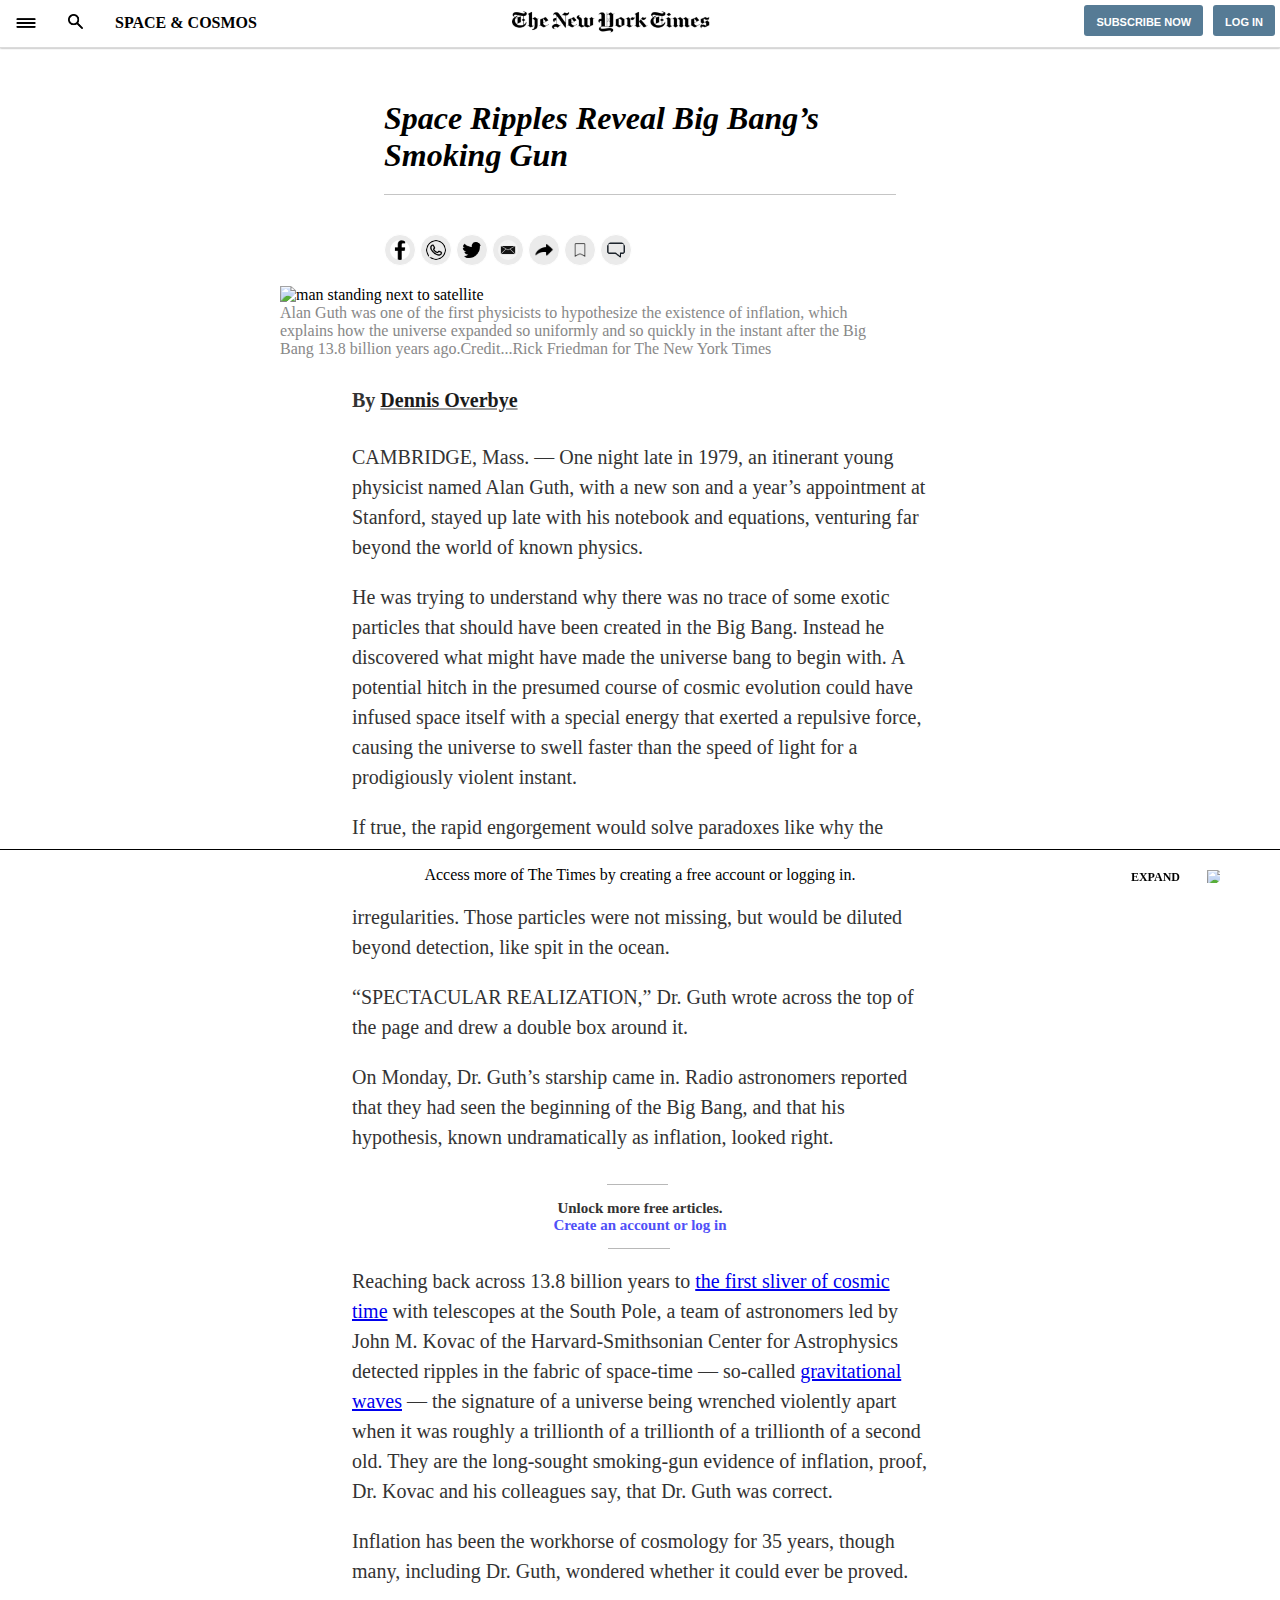
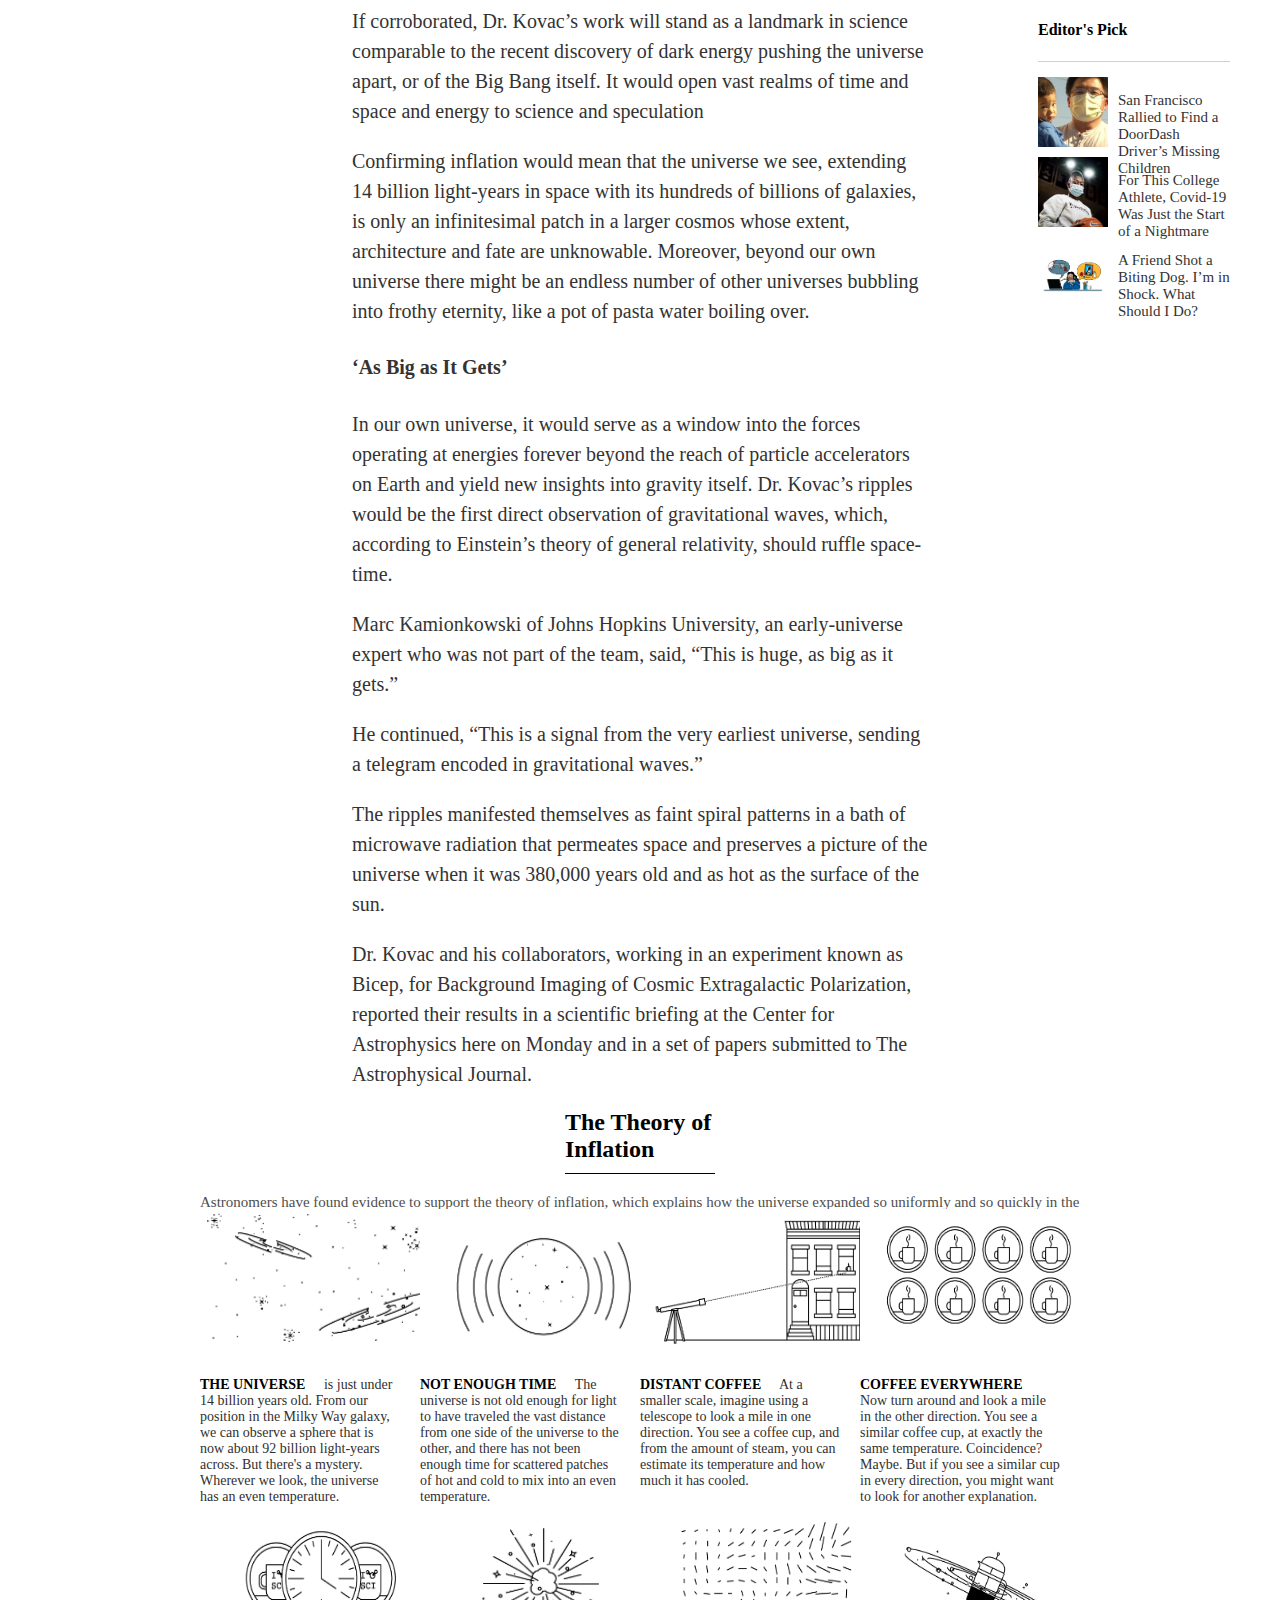
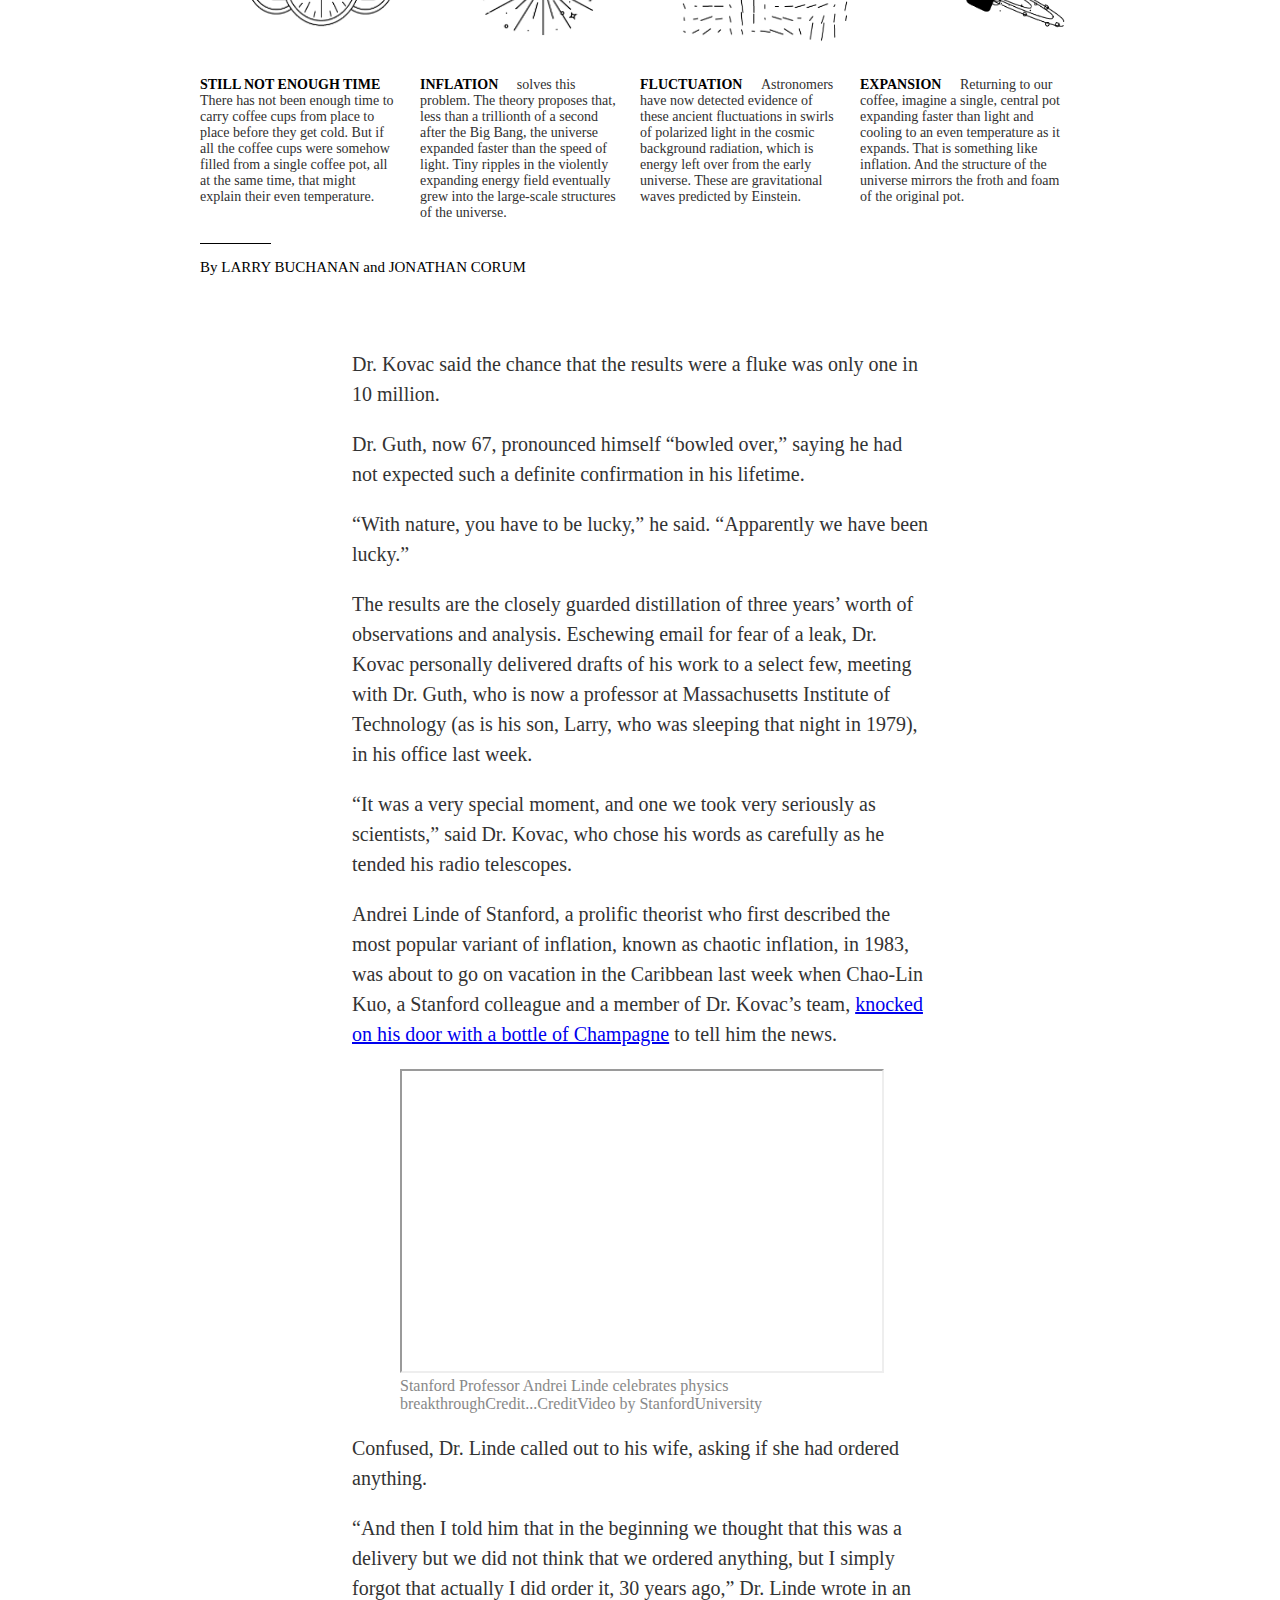
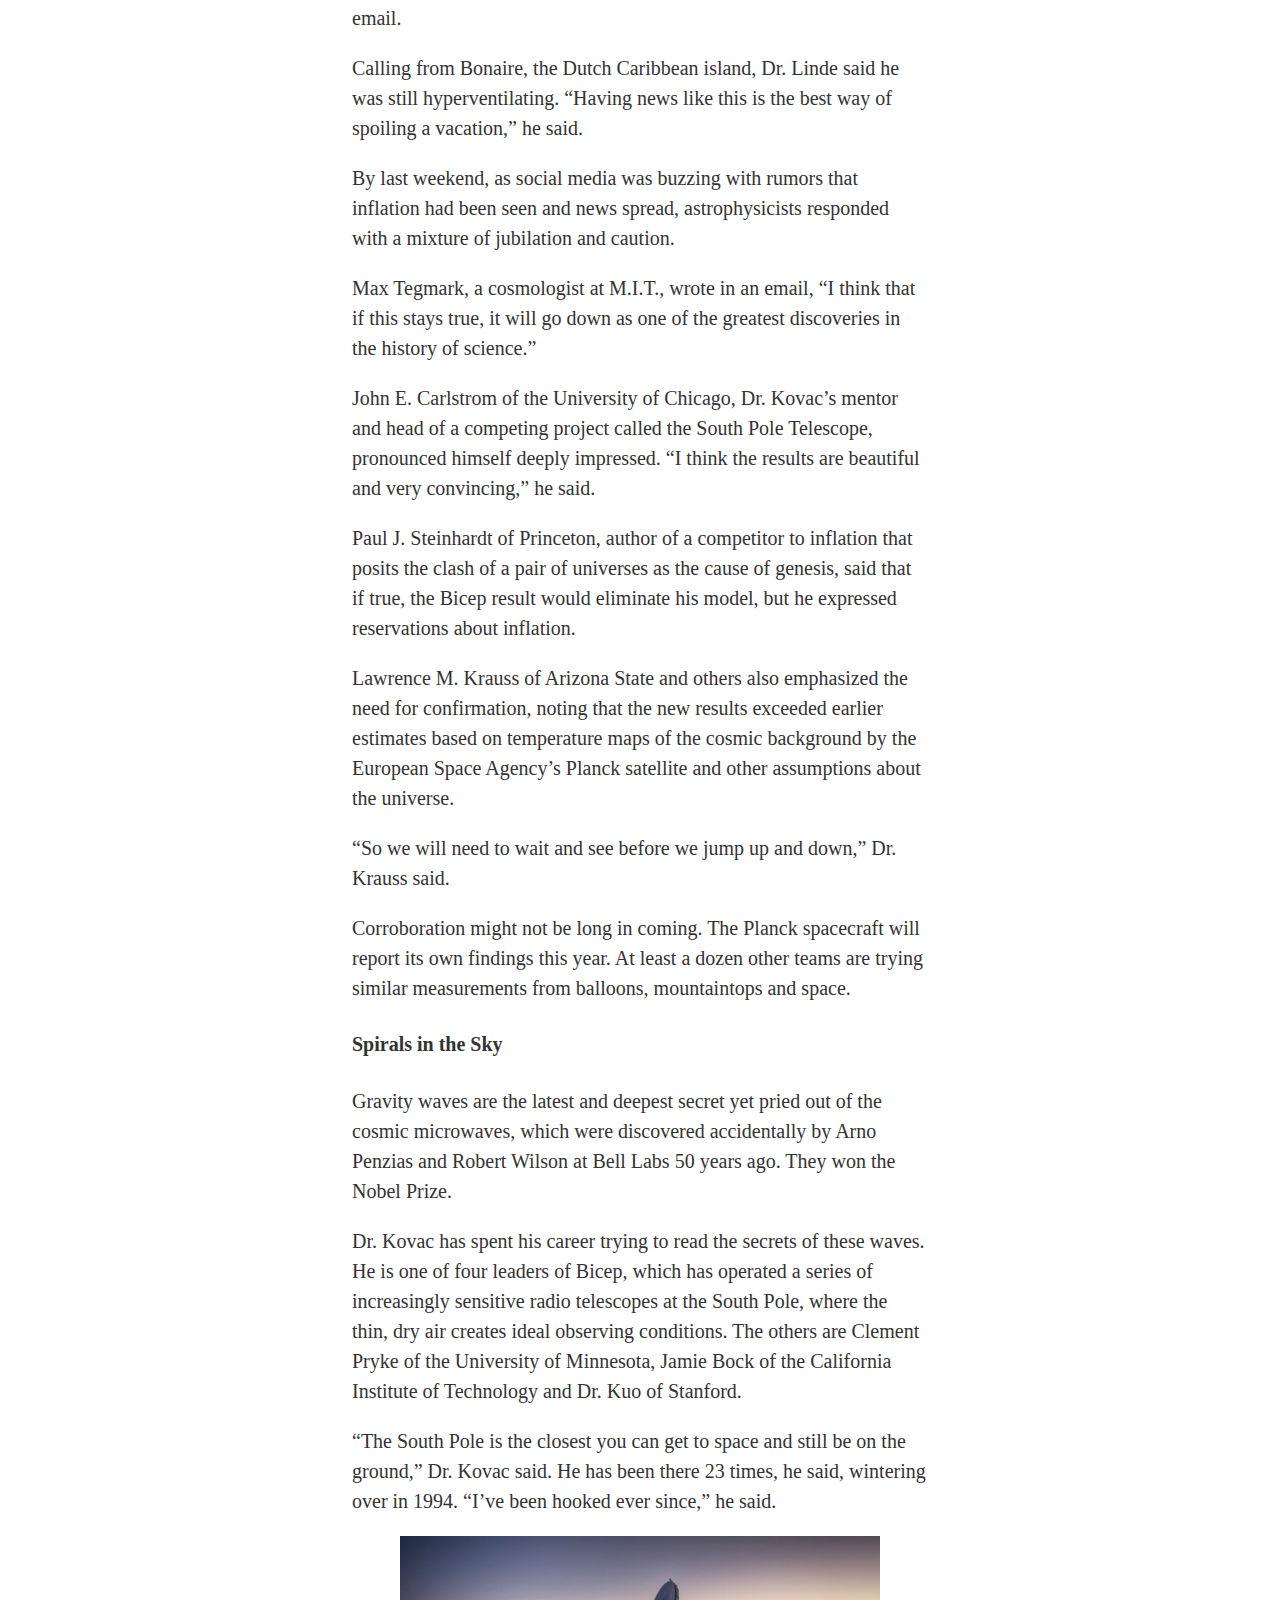
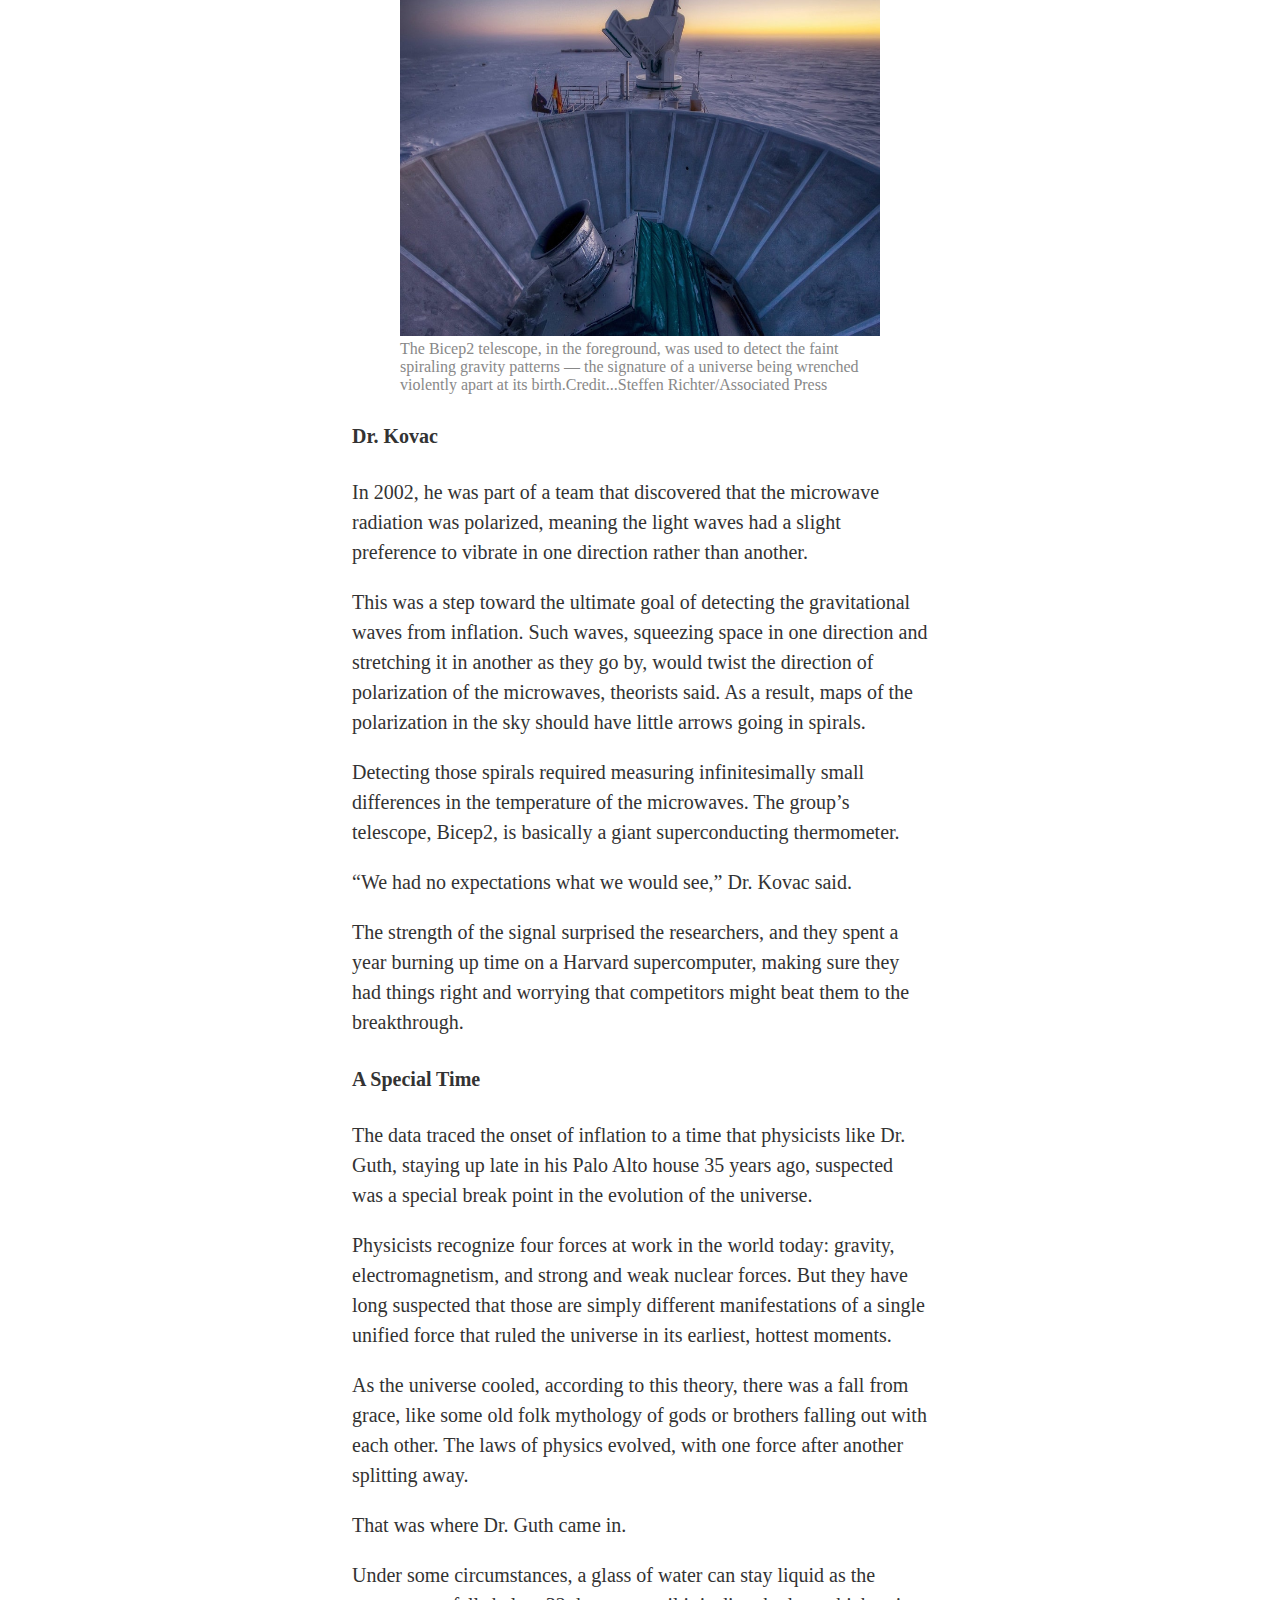
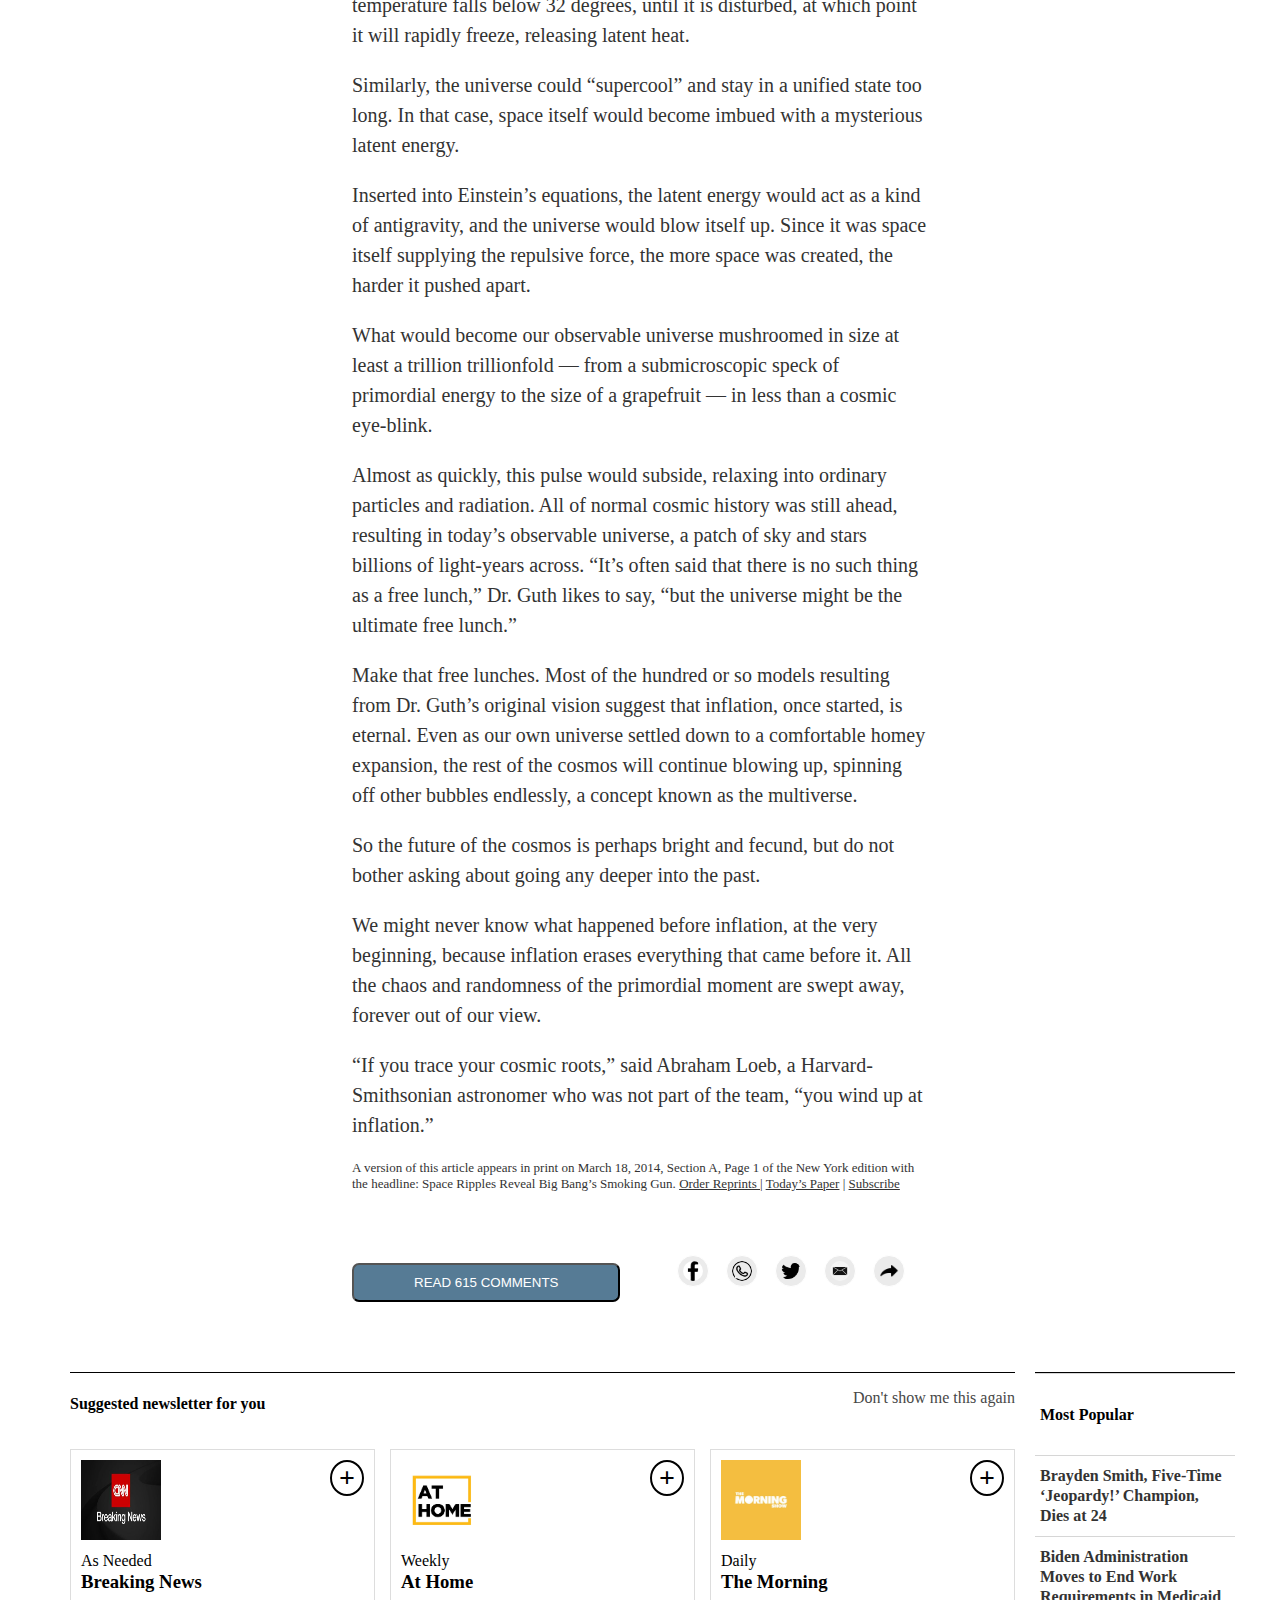
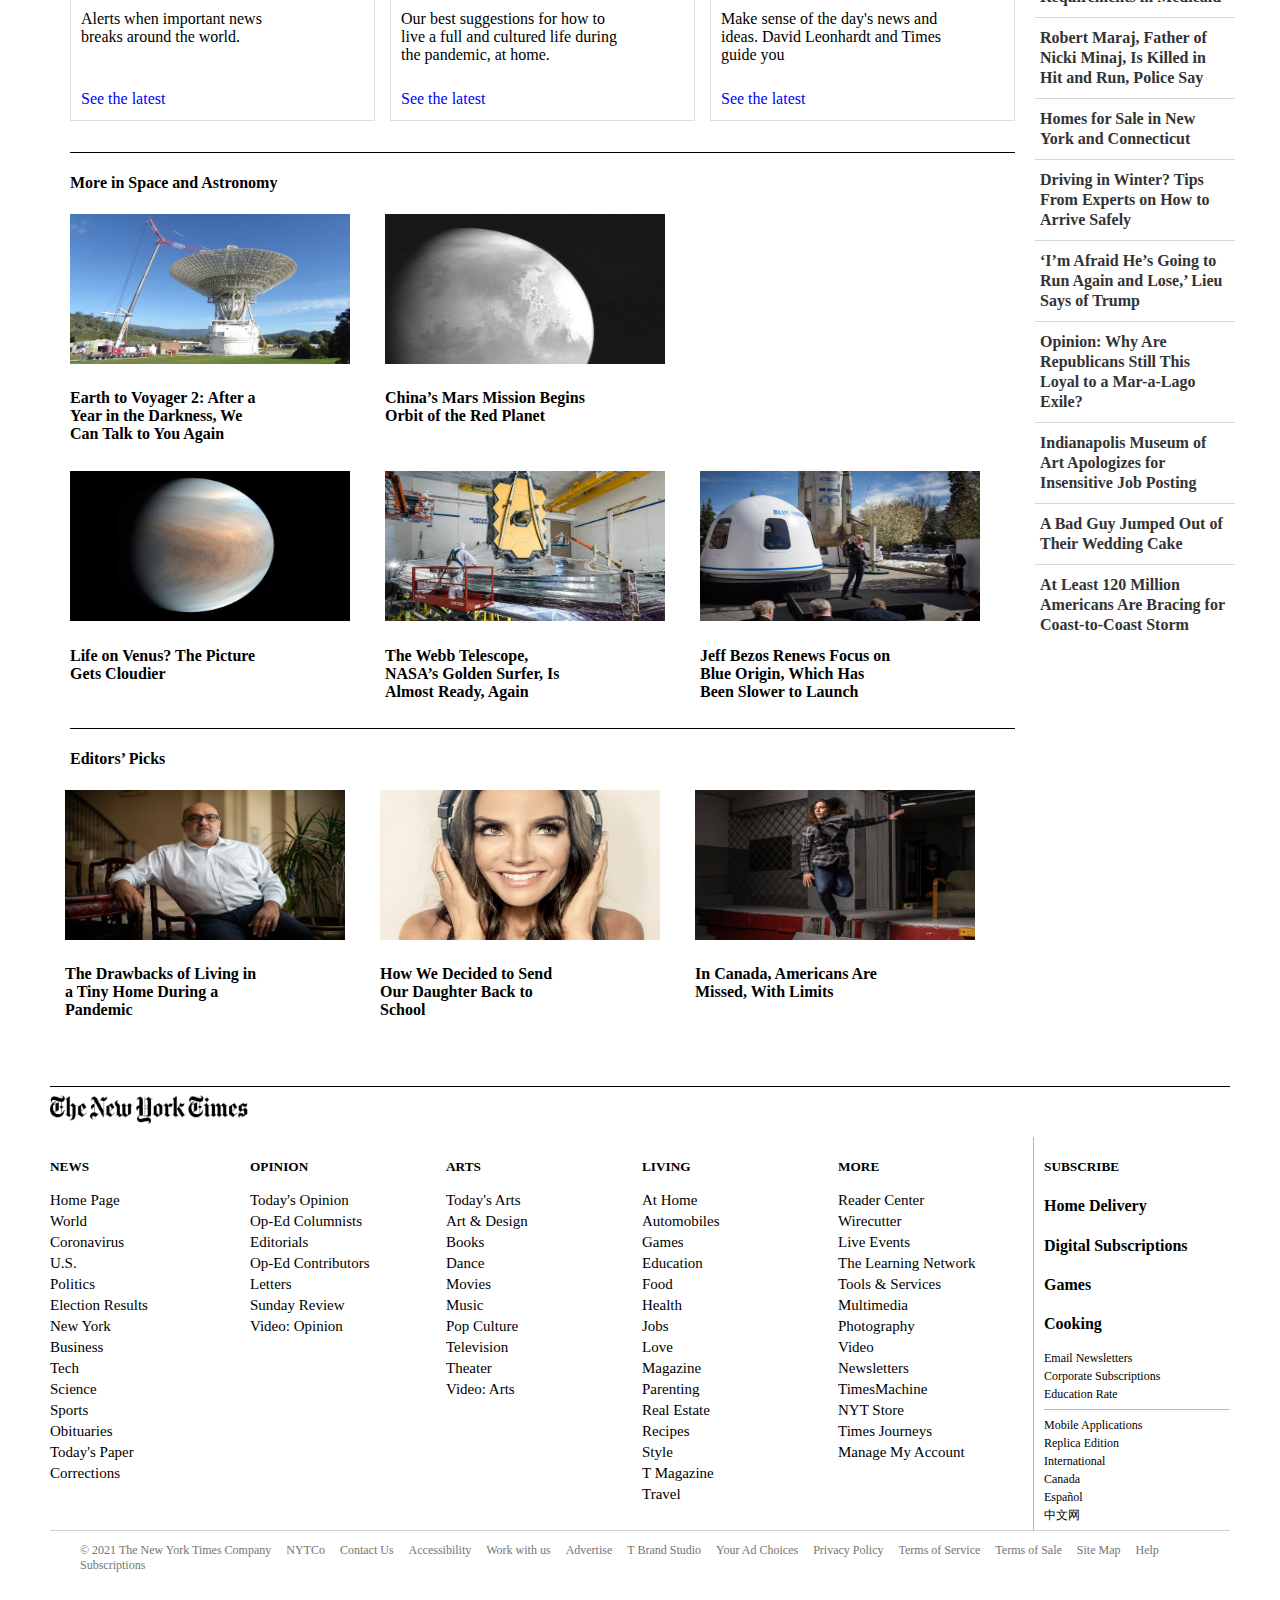
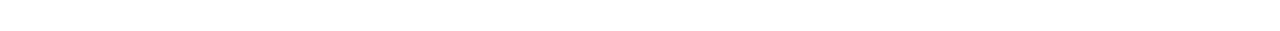
==== commit 779f50c2: "put the onclick event on all links and logo's and buttons" ====
--- a/index.html
+++ b/index.html
@@ -4,7 +4,7 @@
 <head>
 	<meta charset="UTF-8">
 	<meta name="viewport" content="width=device-width, initial-scale=1.0">
-	<link rel="stylesheet" href="index.css">
+	<link rel="stylesheet" onclick="openForm()" href="index.css">
 	<title>Space Ripples Reveal Big Bang’s Smoking Gun - The New York Times</title>
 
 </head>
@@ -25,11 +25,11 @@
 				<input id="neutral" name="opinion" type="radio" value="neutral"><label for="neutral">Neutral</label>
 				<input id="negative" name="opinion" type="radio" value="negative"><label for="negative">Negative</label>
 				<label id="comLabel" for="comment">Comment:&nbsp;</label><br>
-				<textarea name="comment" id="comment" cols="30" rows="10"
+				<textarea name="comment" id="comment" cols="50" rows="10"
 					placeholder="Write a comment..."></textarea><br>
 				<input id="subscribe" name="subscribe" type="checkbox">
-				<label for="subscribe">I want to subscribe to the newsletter</label><br>
-				<input onsubmit="closeForm()" id="submit" type="submit">
+				<label for="subscribe">I want to subscribe to the newsletter</label>
+				<input onclick="submitF()" id="submit" type="submit">
 
 
 			</form>
@@ -39,22 +39,24 @@
 		<nav>
 			<ul>
 				<li>
-					<a href="#"> <img class="navimg" height="10" width="20" src="images/menu.png" alt="menu"> </a>
+					<a onclick="openForm()" href="#"> <img class="navimg" height="10" width="20" src="images/menu.png"
+							alt="menu"> </a>
 				</li>
 				<li>
-					<a href="#"> <img class="navimg" height="15" width="15" src="images/search.png" alt="search"> </a>
+					<a onclick="openForm()" href="#"> <img class="navimg" height="15" width="15" src="images/search.png"
+							alt="search"> </a>
 				</li>
-				<li> <a id="space" href="#">SPACE & COSMOS</a> </li>
+				<li> <a id="space" onclick="openForm()" href="#">SPACE & COSMOS</a> </li>
 				<li>
-					<a id="logo" href="#"> <img height="30" width="200" src="images/newyorktimes.jpg"
-							alt="newyorktimes logo">
+					<a id="logo" onclick="openForm()" href="#"> <img height="30" width="200"
+							src="images/newyorktimes.jpg" alt="newyorktimes logo">
 					</a>
 				</li>
 				<li class="rightSide">
-					<button type="button" class="navBarRight">log in</button>
+					<button onclick="openForm()" type="button" class="navBarRight">log in</button>
 				</li>
 				<li class="rightSide">
-					<button type="button" class="navBarRight">subscribe now</button>
+					<button onclick="openForm()" type="button" class="navBarRight">subscribe now</button>
 				</li>
 			</ul>
 		</nav>
@@ -67,13 +69,13 @@
 		</h1>
 		<div id="iconTop">
 			<br>
-			<img class="imgLogo" src="images/facebook.png" alt="facebook logo">
-			<img class="imgLogo" src="images/whatsapp.webp" alt="whatsapp logo">
-			<img class="imgLogo" src="images/twitter.png" alt="twitter log">
-			<img class="imgLogo" src="images/mail.jpg" alt="mail logo">
-			<img class="imgLogo" src="images/reply.png" alt="reply logo">
-			<img class="imgLogo" src="images/bookmark.png" alt="bookmark logo">
-			<img class="imgLogo" src="images/comment.webp" alt="comment logo">
+			<img class="imgLogo" onclick="openForm()" src="images/facebook.png" alt="facebook logo">
+			<img class="imgLogo" onclick="openForm()" src="images/whatsapp.webp" alt="whatsapp logo">
+			<img class="imgLogo" onclick="openForm()" src="images/twitter.png" alt="twitter log">
+			<img class="imgLogo" onclick="openForm()" src="images/mail.jpg" alt="mail logo">
+			<img class="imgLogo" onclick="openForm()" src="images/reply.png" alt="reply logo">
+			<img class="imgLogo" onclick="openForm()" src="images/bookmark.png" alt="bookmark logo">
+			<img class="imgLogo" onclick="openForm()" src="images/comment.webp" alt="comment logo">
 		</div>
 	</div>
 	<figure> <img class="firstImg"
@@ -88,13 +90,15 @@
 			<div class="editorHead">
 				<h4>Editor's Pick</h4>
 			</div>
-			<div class="editorsPic"> <img height="70" width="70" class="editor1" src="images/editor1.jpg"
-					alt="man wearing mask">
-				<p class="editor2">San Francisco Rallied to Find a DoorDash Driver’s Missing Children</p> <img
-					height="70" width="70" class="editor3" src="images/editor3.jpg" alt="woman wearing mask">
-				<p class="editor4">For This College Athlete, Covid-19 Was Just the Start of a Nightmare</p> <img
-					height="70" width="70" class="editor5" src="images/editor5.png" alt="cartoon of girl on camputor">
-				<p class="editor6">A Friend Shot a Biting Dog. I’m in Shock. What Should I Do?</p>
+			<div class="editorsPic"> <img onclick="openForm()" height="70" width="70" class="editor1"
+					src="images/editor1.jpg" alt="man wearing mask">
+				<p onclick="openForm()" class="editor2">San Francisco Rallied to Find a DoorDash Driver’s Missing
+					Children</p> <img onclick="openForm()" height="70" width="70" class="editor3"
+					src="images/editor3.jpg" alt="woman wearing mask">
+				<p onclick="openForm()" class="editor4">For This College Athlete, Covid-19 Was Just the Start of a
+					Nightmare</p> <img onclick="openForm()" height="70" width="70" class="editor5"
+					src="images/editor5.png" alt="cartoon of girl on camputor">
+				<p onclick="openForm()" class="editor6">A Friend Shot a Biting Dog. I’m in Shock. What Should I Do?</p>
 			</div>
 		</div>
 	</aside>
@@ -102,7 +106,7 @@
 		<section>
 			<div class="text">
 				<h4>By
-					<a id="dennis" href="#">Dennis Overbye</a>
+					<a id="dennis" onclick="openForm()" href="#">Dennis Overbye</a>
 				</h4>
 				<p> CAMBRIDGE, Mass. — One night late in 1979, an itinerant young physicist named Alan Guth, with a new
 					son and a year’s appointment at Stanford, stayed up late with his notebook and equations, venturing
@@ -122,13 +126,15 @@
 					of the Big Bang, and that his hypothesis, known undramatically as inflation, looked right. </p>
 				<div class="createAccount">
 					<p>Unlock <abbr id="createAcTop">more free</abbr> articles.</p>
-					<a href="#">Create a<abbr id="createAcBot">n account</abbr> or log in</a>
-
-				</div>
-				<p> Reaching back across 13.8 billion years to <a href="#">the first sliver of cosmic time</a> with
+					<a onclick="openForm()" href="#">Create a<abbr id="createAcBot">n account</abbr> or log in</a>
+
+				</div>
+				<p> Reaching back across 13.8 billion years to <a onclick="openForm()" href="#">the first sliver of
+						cosmic time</a> with
 					telescopes at the South Pole, a team of astronomers led by John M. Kovac of the Harvard-Smithsonian
 					Center for Astrophysics detected ripples in the fabric of space-time — so-called <a
-						href="#">gravitational waves</a> — the signature of a universe being wrenched violently apart
+						onclick="openForm()" href="#">gravitational waves</a> — the signature of a universe being
+					wrenched violently apart
 					when it was roughly a trillionth of a trillionth of a trillionth of a second old. They are the
 					long-sought smoking-gun evidence of inflation, proof, Dr. Kovac and his colleagues say, that Dr.
 					Guth was correct. </p>
@@ -221,7 +227,8 @@
 					chose his words as carefully as he tended his radio telescopes. </p>
 				<p> Andrei Linde of Stanford, a prolific theorist who first described the most popular variant of
 					inflation, known as chaotic inflation, in 1983, was about to go on vacation in the Caribbean last
-					week when Chao-Lin Kuo, a Stanford colleague and a member of Dr. Kovac’s team, <a href="#">knocked
+					week when Chao-Lin Kuo, a Stanford colleague and a member of Dr. Kovac’s team, <a
+						onclick="openForm()" href="#">knocked
 						on his door with a bottle of Champagne</a> to tell him the news. </p>
 			</div>
 			<figure>
@@ -327,14 +334,15 @@
 					part of the team, “you wind up at inflation.” </p>
 				<p id="subs"> A version of this article appears in print on March 18, 2014, Section A, Page 1 of the New
 					York edition with the headline: Space Ripples Reveal Big Bang’s Smoking Gun. <a class="anch"
-						href="#">Order Reprints </a>| <a class="anch" href="#">Today’s Paper</a> | <a class="anch"
-						href="#">Subscribe</a> </p>
+						onclick="openForm()" href="#">Order Reprints </a>| <a class="anch" onclick="openForm()"
+						href="#">Today’s Paper</a> | <a class="anch" onclick="openForm()" href="#">Subscribe</a> </p>
 				<div class="buttonCon">
-					<button type="button" id="buttonCom">read 615 comments</button> <img class="imgLogo"
-						src="images/facebook.png" alt="facebook logo"> <img class="imgLogo" src="images/whatsapp.webp"
-						alt="whatsapp logo"> <img class="imgLogo" src="images/twitter.png" alt="twitter log"> <img
-						class="imgLogo" src="images/mail.jpg" alt="mail logo"> <img class="imgLogo"
-						src="images/reply.png" alt="reply logo">
+					<button onclick="openForm()" type="button" id="buttonCom">read 615 comments</button> <img
+						class="imgLogo" onclick="openForm()" src="images/facebook.png" alt="facebook logo"> <img
+						class="imgLogo" onclick="openForm()" src="images/whatsapp.webp" alt="whatsapp logo"> <img
+						class="imgLogo" onclick="openForm()" src="images/twitter.png" alt="twitter log"> <img
+						class="imgLogo" onclick="openForm()" src="images/mail.jpg" alt="mail logo"> <img class="imgLogo"
+						onclick="openForm()" src="images/reply.png" alt="reply logo">
 				</div>
 			</div>
 		</section>
@@ -343,32 +351,35 @@
 				<div class="firstLeft">
 					<h4>Suggested newsletter for you</h4>
 					<p id="dontShow">Don't show me this again</p>
-					<div class="first1"> <img height="80" width="80" src="images/breakingnews.jpg" alt="">
+					<div onclick="openForm()" class="first1"> <img height="80" width="80" src="images/breakingnews.jpg"
+							alt="">
 						<div class="plus">+</div>
 						<p>As Needed</p>
 						<h3>Breaking News</h3>
 						<p>Alerts when important news</p>
 						<p> breaks around the world.</p>
 						<br>
-						<br> <a href="#">See the latest</a>
-					</div>
-					<div class="first2"> <img height="80" width="80" src="images/athome.png" alt="">
+						<br> <a onclick="openForm()" href="#">See the latest</a>
+					</div>
+					<div onclick="openForm()" class="first2"> <img height="80" width="80" src="images/athome.png"
+							alt="">
 						<div class="plus">+</div>
 						<p>Weekly</p>
 						<h3>At Home</h3>
 						<p>Our best suggestions for how to</p>
 						<p> live a full and cultured life during</p>
 						<p> the pandemic, at home.</p>
-						<br> <a href="#">See the latest</a>
-					</div>
-					<div class="first3"> <img height="80" width="80" src="images/morning.jpg" alt="">
+						<br> <a onclick="openForm()" href="#">See the latest</a>
+					</div>
+					<div onclick="openForm()" class="first3"> <img height="80" width="80" src="images/morning.jpg"
+							alt="">
 						<div class="plus">+</div>
 						<p>Daily</p>
 						<h3>The Morning</h3>
 						<p>Make sense of the day's news and</p>
 						<p> ideas. David Leonhardt and Times </p>
 						<p> guide you</p>
-						<br> <a href="#">See the latest</a>
+						<br> <a onclick="openForm()" href="#">See the latest</a>
 					</div>
 				</div>
 				<div class="secondLeft">
@@ -446,23 +457,33 @@
 				<div class="sideCon">
 					<h4>Most Popular</h4>
 				</div>
-				<div class="sideCon"> <a class="sideText" href="#">Brayden Smith, Five-Time ‘Jeopardy!’ Champion, Dies
+				<div class="sideCon"> <a class="sideText" onclick="openForm()" href="#">Brayden Smith, Five-Time
+						‘Jeopardy!’ Champion, Dies
 						at 24</a> </div>
-				<div class="sideCon"> <a class="sideText" href="#">Biden Administration Moves to End Work Requirements
+				<div class="sideCon"> <a class="sideText" onclick="openForm()" href="#">Biden Administration Moves to
+						End Work Requirements
 						in Medicaid</a> </div>
-				<div class="sideCon"> <a class="sideText" href="#">Robert Maraj, Father of Nicki Minaj, Is Killed in Hit
+				<div class="sideCon"> <a class="sideText" onclick="openForm()" href="#">Robert Maraj, Father of Nicki
+						Minaj, Is Killed in Hit
 						and Run, Police Say</a> </div>
-				<div class="sideCon"> <a class="sideText" href="#">Homes for Sale in New York and Connecticut</a> </div>
-				<div class="sideCon"> <a class="sideText" href="#">Driving in Winter? Tips From Experts on How to Arrive
+				<div class="sideCon"> <a class="sideText" onclick="openForm()" href="#">Homes for Sale in New York and
+						Connecticut</a> </div>
+				<div class="sideCon"> <a class="sideText" onclick="openForm()" href="#">Driving in Winter? Tips From
+						Experts on How to Arrive
 						Safely</a> </div>
-				<div class="sideCon"> <a class="sideText" href="#">‘I’m Afraid He’s Going to Run Again and Lose,’ Lieu
+				<div class="sideCon"> <a class="sideText" onclick="openForm()" href="#">‘I’m Afraid He’s Going to Run
+						Again and Lose,’ Lieu
 						Says of Trump</a> </div>
-				<div class="sideCon"> <a class="sideText" href="#">Opinion: Why Are Republicans Still This Loyal to a
+				<div class="sideCon"> <a class="sideText" onclick="openForm()" href="#">Opinion: Why Are Republicans
+						Still This Loyal to a
 						Mar-a-Lago Exile?</a> </div>
-				<div class="sideCon"> <a class="sideText" href="#">Indianapolis Museum of Art Apologizes for Insensitive
+				<div class="sideCon"> <a class="sideText" onclick="openForm()" href="#">Indianapolis Museum of Art
+						Apologizes for Insensitive
 						Job Posting</a> </div>
-				<div class="sideCon"> <a class="sideText" href="#">A Bad Guy Jumped Out of Their Wedding Cake</a> </div>
-				<div class="sideCon"> <a class="sideText" href="#">At Least 120 Million Americans Are Bracing for
+				<div class="sideCon"> <a class="sideText" onclick="openForm()" href="#">A Bad Guy Jumped Out of Their
+						Wedding Cake</a> </div>
+				<div class="sideCon"> <a class="sideText" onclick="openForm()" href="#">At Least 120 Million Americans
+						Are Bracing for
 						Coast-to-Coast Storm</a> </div>
 			</div>
 		</div>
@@ -470,77 +491,77 @@
 		<div class="footerCon"> <img height="40" width="200" src="images/newyorktimes.jpg" alt="">
 			<div class="news">
 				<h5>NEWS</h5>
-				<p> <a href="#">Home Page</a> </p>
-				<p> <a href="#">World</a> </p>
-				<p> <a href="#">Coronavirus</a> </p>
-				<p> <a href="#">U.S.</a> </p>
-				<p> <a href="#">Politics</a> </p>
-				<p> <a href="#">Election Results </a> </p>
-				<p> <a href="#">New York</a> </p>
-				<p> <a href="#"> Business</a> </p>
-				<p> <a href="#">Tech</a> </p>
-				<p> <a href="#">Science</a> </p>
-				<p> <a href="#">Sports</a> </p>
-				<p> <a href="#"> Obituaries</a> </p>
-				<p> <a href="#">Today's Paper</a> </p>
-				<p> <a href="#">Corrections</a> </p>
+				<p> <a onclick="openForm()" href="#">Home Page</a> </p>
+				<p> <a onclick="openForm()" href="#">World</a> </p>
+				<p> <a onclick="openForm()" href="#">Coronavirus</a> </p>
+				<p> <a onclick="openForm()" href="#">U.S.</a> </p>
+				<p> <a onclick="openForm()" href="#">Politics</a> </p>
+				<p> <a onclick="openForm()" href="#">Election Results </a> </p>
+				<p> <a onclick="openForm()" href="#">New York</a> </p>
+				<p> <a onclick="openForm()" href="#"> Business</a> </p>
+				<p> <a onclick="openForm()" href="#">Tech</a> </p>
+				<p> <a onclick="openForm()" href="#">Science</a> </p>
+				<p> <a onclick="openForm()" href="#">Sports</a> </p>
+				<p> <a onclick="openForm()" href="#"> Obituaries</a> </p>
+				<p> <a onclick="openForm()" href="#">Today's Paper</a> </p>
+				<p> <a onclick="openForm()" href="#">Corrections</a> </p>
 			</div>
 			<div class="opinion">
 				<h5>OPINION</h5>
-				<p> <a href="#">Today's Opinion</a> </p>
-				<p> <a href="#">Op-Ed Columnists</a> </p>
-				<p> <a href="#">Editorials</a> </p>
-				<p> <a href="#">Op-Ed Contributors</a> </p>
-				<p> <a href="#">Letters</a> </p>
-				<p> <a href="#">Sunday Review</a> </p>
-				<p> <a href="#">Video: Opinion</a> </p>
+				<p> <a onclick="openForm()" href="#">Today's Opinion</a> </p>
+				<p> <a onclick="openForm()" href="#">Op-Ed Columnists</a> </p>
+				<p> <a onclick="openForm()" href="#">Editorials</a> </p>
+				<p> <a onclick="openForm()" href="#">Op-Ed Contributors</a> </p>
+				<p> <a onclick="openForm()" href="#">Letters</a> </p>
+				<p> <a onclick="openForm()" href="#">Sunday Review</a> </p>
+				<p> <a onclick="openForm()" href="#">Video: Opinion</a> </p>
 			</div>
 			<div class="arts">
 				<h5>ARTS</h5>
-				<p> <a href="#">Today's Arts </a> </p>
-				<p> <a href="#">Art & Design</a> </p>
-				<p> <a href="#">Books</a> </p>
-				<p> <a href="#">Dance</a> </p>
-				<p> <a href="#">Movies</a> </p>
-				<p> <a href="#">Music</a> </p>
-				<p> <a href="#">Pop Culture</a> </p>
-				<p> <a href="#">Television</a> </p>
-				<p> <a href="#">Theater</a> </p>
-				<p> <a href="#">Video: Arts</a> </p>
+				<p> <a onclick="openForm()" href="#">Today's Arts </a> </p>
+				<p> <a onclick="openForm()" href="#">Art & Design</a> </p>
+				<p> <a onclick="openForm()" href="#">Books</a> </p>
+				<p> <a onclick="openForm()" href="#">Dance</a> </p>
+				<p> <a onclick="openForm()" href="#">Movies</a> </p>
+				<p> <a onclick="openForm()" href="#">Music</a> </p>
+				<p> <a onclick="openForm()" href="#">Pop Culture</a> </p>
+				<p> <a onclick="openForm()" href="#">Television</a> </p>
+				<p> <a onclick="openForm()" href="#">Theater</a> </p>
+				<p> <a onclick="openForm()" href="#">Video: Arts</a> </p>
 			</div>
 			<div class="living">
 				<h5>LIVING</h5>
-				<p> <a href="#"> At Home</a> </p>
-				<p> <a href="#">Automobiles</a> </p>
-				<p> <a href="#">Games</a> </p>
-				<p> <a href="#">Education</a> </p>
-				<p> <a href="#">Food</a> </p>
-				<p> <a href="#">Health</a> </p>
-				<p> <a href="#">Jobs</a> </p>
-				<p> <a href="#">Love</a> </p>
-				<p> <a href="#">Magazine</a> </p>
-				<p> <a href="#">Parenting</a> </p>
-				<p> <a href="#">Real Estate</a> </p>
-				<p> <a href="#">Recipes</a> </p>
-				<p> <a href="#">Style</a> </p>
-				<p> <a href="#">T Magazine</a> </p>
-				<p> <a href="#">Travel</a> </p>
+				<p> <a onclick="openForm()" href="#"> At Home</a> </p>
+				<p> <a onclick="openForm()" href="#">Automobiles</a> </p>
+				<p> <a onclick="openForm()" href="#">Games</a> </p>
+				<p> <a onclick="openForm()" href="#">Education</a> </p>
+				<p> <a onclick="openForm()" href="#">Food</a> </p>
+				<p> <a onclick="openForm()" href="#">Health</a> </p>
+				<p> <a onclick="openForm()" href="#">Jobs</a> </p>
+				<p> <a onclick="openForm()" href="#">Love</a> </p>
+				<p> <a onclick="openForm()" href="#">Magazine</a> </p>
+				<p> <a onclick="openForm()" href="#">Parenting</a> </p>
+				<p> <a onclick="openForm()" href="#">Real Estate</a> </p>
+				<p> <a onclick="openForm()" href="#">Recipes</a> </p>
+				<p> <a onclick="openForm()" href="#">Style</a> </p>
+				<p> <a onclick="openForm()" href="#">T Magazine</a> </p>
+				<p> <a onclick="openForm()" href="#">Travel</a> </p>
 			</div>
 			<div class="more">
 				<h5>MORE</h5>
-				<p> <a href="#"> Reader Center</a> </p>
-				<p> <a href="#">Wirecutter</a> </p>
-				<p> <a href="#">Live Events</a> </p>
-				<p> <a href="#">The Learning Network</a> </p>
-				<p> <a href="#">Tools & Services</a> </p>
-				<p> <a href="#">Multimedia</a> </p>
-				<p> <a href="#">Photography</a> </p>
-				<p> <a href="#">Video</a> </p>
-				<p> <a href="#">Newsletters</a> </p>
-				<p> <a href="#">TimesMachine</a> </p>
-				<p> <a href="#">NYT Store</a> </p>
-				<p> <a href="#">Times Journeys</a> </p>
-				<p> <a href="#">Manage My Account</a> </p>
+				<p> <a onclick="openForm()" href="#"> Reader Center</a> </p>
+				<p> <a onclick="openForm()" href="#">Wirecutter</a> </p>
+				<p> <a onclick="openForm()" href="#">Live Events</a> </p>
+				<p> <a onclick="openForm()" href="#">The Learning Network</a> </p>
+				<p> <a onclick="openForm()" href="#">Tools & Services</a> </p>
+				<p> <a onclick="openForm()" href="#">Multimedia</a> </p>
+				<p> <a onclick="openForm()" href="#">Photography</a> </p>
+				<p> <a onclick="openForm()" href="#">Video</a> </p>
+				<p> <a onclick="openForm()" href="#">Newsletters</a> </p>
+				<p> <a onclick="openForm()" href="#">TimesMachine</a> </p>
+				<p> <a onclick="openForm()" href="#">NYT Store</a> </p>
+				<p> <a onclick="openForm()" href="#">Times Journeys</a> </p>
+				<p> <a onclick="openForm()" href="#">Manage My Account</a> </p>
 			</div>
 			<div class="subscribe">
 				<h5>SUBSCRIBE</h5>
@@ -549,35 +570,35 @@
 					<h4>Digital Subscriptions</h4>
 					<h4>Games</h4>
 					<h4>Cooking</h4>
-					<p> <a href="#">Email Newsletters </a> </p>
-					<p> <a href="#"> Corporate Subscriptions</a> </p>
-					<p> <a href="#">Education Rate</a> </p>
+					<p> <a onclick="openForm()" href="#">Email Newsletters </a> </p>
+					<p> <a onclick="openForm()" href="#"> Corporate Subscriptions</a> </p>
+					<p> <a onclick="openForm()" href="#">Education Rate</a> </p>
 				</div>
 				<div class="bottom">
-					<p> <a href="#">Mobile Applications</a> </p>
-					<p> <a href="#">Replica Edition</a> </p>
-					<p> <a href="#">International</a> </p>
-					<p> <a href="#">Canada</a> </p>
-					<p> <a href="#">Español</a> </p>
-					<p> <a href="#">中文网</a> </p>
+					<p> <a onclick="openForm()" href="#">Mobile Applications</a> </p>
+					<p> <a onclick="openForm()" href="#">Replica Edition</a> </p>
+					<p> <a onclick="openForm()" href="#">International</a> </p>
+					<p> <a onclick="openForm()" href="#">Canada</a> </p>
+					<p> <a onclick="openForm()" href="#">Español</a> </p>
+					<p> <a onclick="openForm()" href="#">中文网</a> </p>
 				</div>
 			</div>
 		</div>
 		<div class="footer2Con">
-			<p> <a href="#">© 2021 The New York Times Company</a> </p>
-			<p> <a href="#">NYTCo </a> </p>
-			<p> <a href="#">Contact Us </a> </p>
-			<p> <a href="#"> Accessibility</a> </p>
-			<p> <a href="#">Work with us</a> </p>
-			<p> <a href="#"> Advertise </a> </p>
-			<p> <a href="#">T Brand Studio</a> </p>
-			<p> <a href="#">Your Ad Choices </a> </p>
-			<p> <a href="#"> Privacy Policy</a> </p>
-			<p> <a href="#">Terms of Service </a> </p>
-			<p> <a href="#"> Terms of Sale</a> </p>
-			<p> <a href="#">Site Map</a> </p>
-			<p> <a href="#"> Help</a> </p>
-			<p> <a href="#"> Subscriptions </a> </p>
+			<p> <a onclick="openForm()" href="#">© 2021 The New York Times Company</a> </p>
+			<p> <a onclick="openForm()" href="#">NYTCo </a> </p>
+			<p> <a onclick="openForm()" href="#">Contact Us </a> </p>
+			<p> <a onclick="openForm()" href="#"> Accessibility</a> </p>
+			<p> <a onclick="openForm()" href="#">Work with us</a> </p>
+			<p> <a onclick="openForm()" href="#"> Advertise </a> </p>
+			<p> <a onclick="openForm()" href="#">T Brand Studio</a> </p>
+			<p> <a onclick="openForm()" href="#">Your Ad Choices </a> </p>
+			<p> <a onclick="openForm()" href="#"> Privacy Policy</a> </p>
+			<p> <a onclick="openForm()" href="#">Terms of Service </a> </p>
+			<p> <a onclick="openForm()" href="#"> Terms of Sale</a> </p>
+			<p> <a onclick="openForm()" href="#">Site Map</a> </p>
+			<p> <a onclick="openForm()" href="#"> Help</a> </p>
+			<p> <a onclick="openForm()" href="#"> Subscriptions </a> </p>
 		</div>
 		<footer onclick="openForm()">
 			<p>Access more of The Times by creating a free account or logging in.</p>
--- a/index.css
+++ b/index.css
@@ -2,6 +2,109 @@
 body {
   margin: 0;
   padding: 0;
+}
+
+#formBackground {
+  width: 100vw;
+  height: 100vh;
+  position: fixed;
+  background-color: rgba(0, 0, 0, 0.507);
+  top: 0;
+  left: 0;
+  z-index: 2;
+  visibility: hidden;
+}
+
+.formCon {
+  background-color: rgba(219, 213, 255, 0.9);
+  width: 40vw;
+  height: auto;
+  max-height: 90vh;
+  margin: 35px auto;
+  padding: 20px 30px 20px 15px;
+  border-radius: 25px;
+  border: black solid 1px;
+  box-shadow: rgb(0, 0, 0) 3px 5px 8px;
+  box-sizing: border-box;
+  position: relative;
+  display: flex;
+  justify-content: center;
+  align-items: center;
+}
+
+h2 {
+  margin: 0 auto;
+  border-bottom: black solid 1.8px;
+  width: 150px;
+  padding-bottom: 10px;
+  margin-bottom: 20px;
+}
+
+#x {
+  position: absolute;
+  right: 25px;
+  top: 25px;
+  font-size: 20px;
+  width: 20px;
+  height: 20px;
+  display: flex;
+  align-items: center;
+  justify-content: center;
+  border: black solid 1px;
+  border-radius: 3px;
+  background-color: red;
+  color: #ddd;
+}
+
+#x:hover {
+  transform: scale(1.2);
+  cursor: pointer;
+  box-shadow: gray 0 0 3px;
+}
+
+label {
+  font-weight: 900;
+}
+
+textarea {
+  resize: none;
+  margin-top: 15px;
+  border-radius: 15px;
+}
+
+#comLabel {
+  margin-bottom: -15px;
+}
+
+#name,
+#email {
+  margin-bottom: 10px;
+  margin-top: 10px;
+  width: 100%;
+  border-radius: 8px;
+  padding: 5px;
+}
+
+
+
+#neutral,
+#negative {
+  margin-top: 15px;
+  margin-left: 20px;
+}
+
+
+#submit {
+  width: 100px;
+  height: 50px;
+  border-radius: 8px;
+  margin-left: 20px;
+}
+
+#submit:hover {
+  background-color: rgb(65, 199, 65);
+  transform: scale(1.2);
+  box-shadow: black 0 0 5px;
 }
 
 ul {
@@ -536,9 +639,9 @@
 .editorsCon {
   width: 15%;
   height: 350px;
-  display: grid;
-  grid-template-rows: 50px 300px;
+  display: flex;
   position: absolute;
+  flex-flow: column;
   right: 50px;
   top: 1600px;
 }
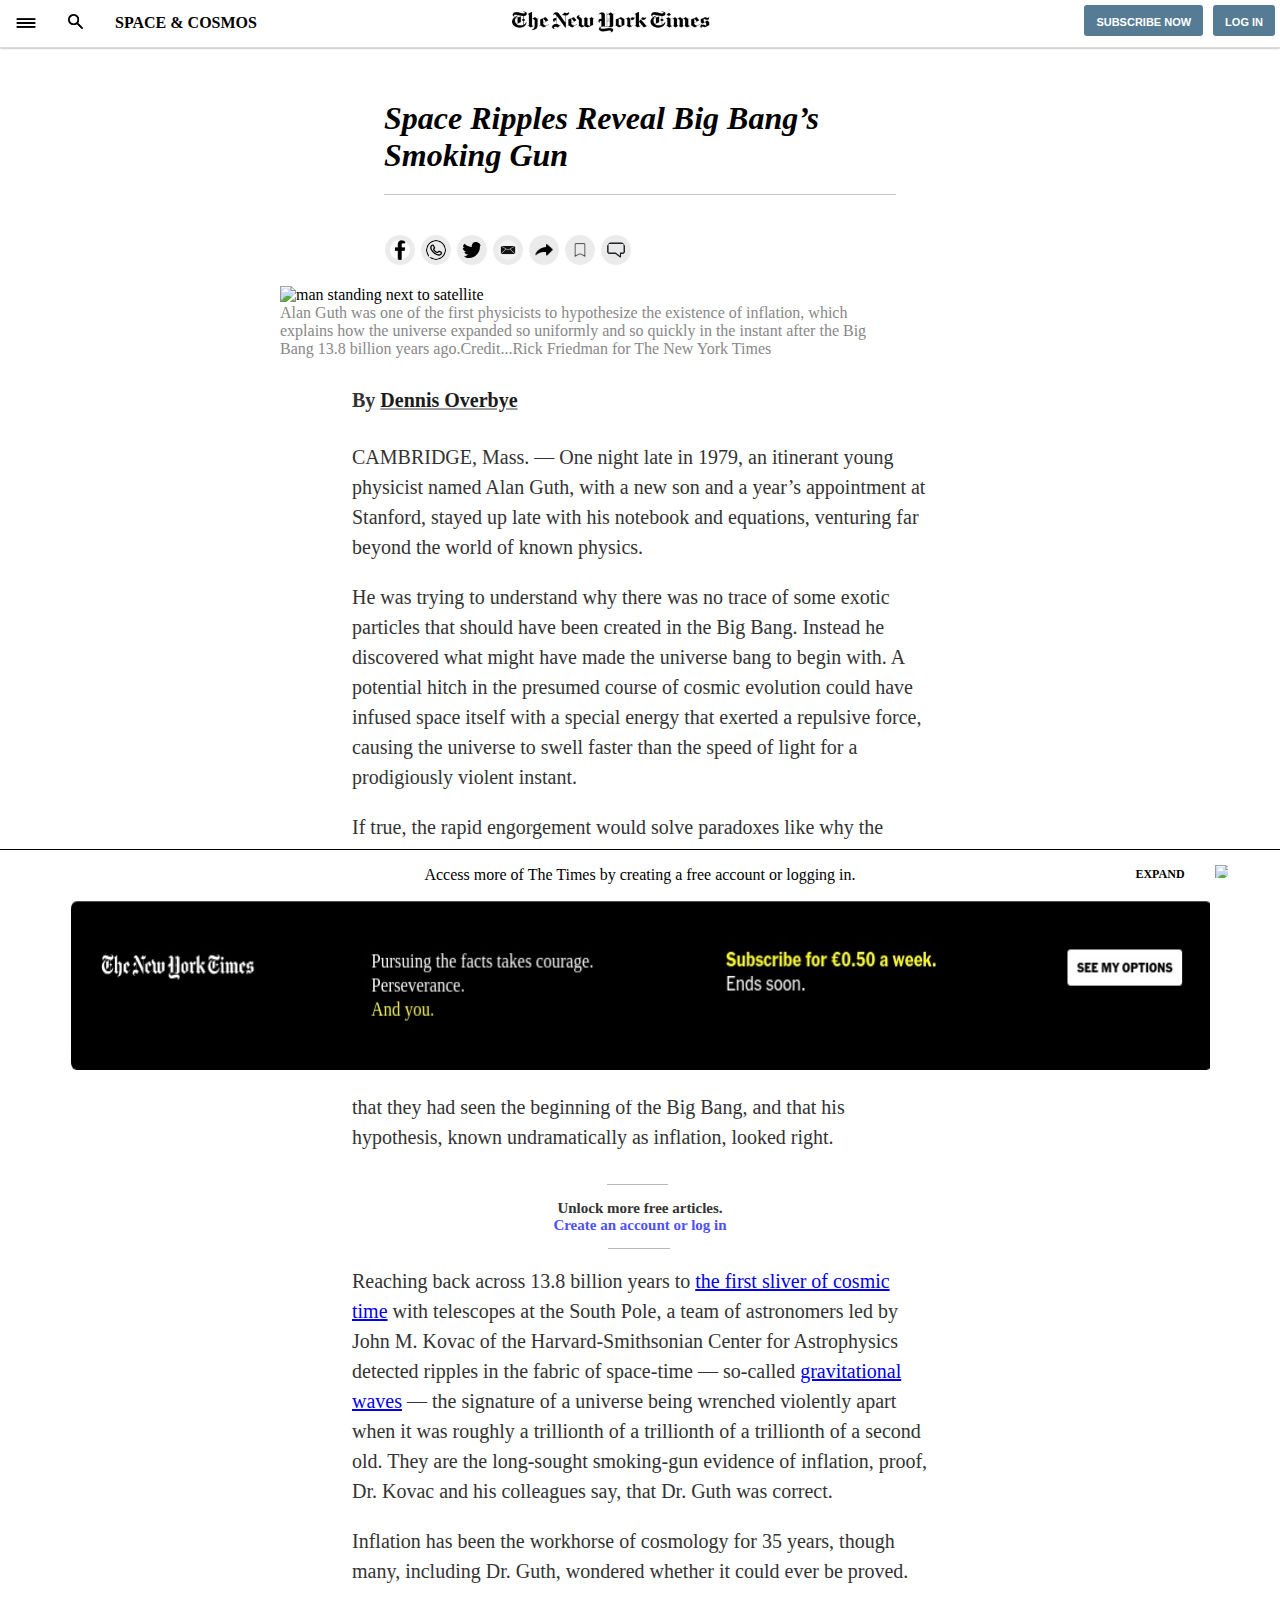
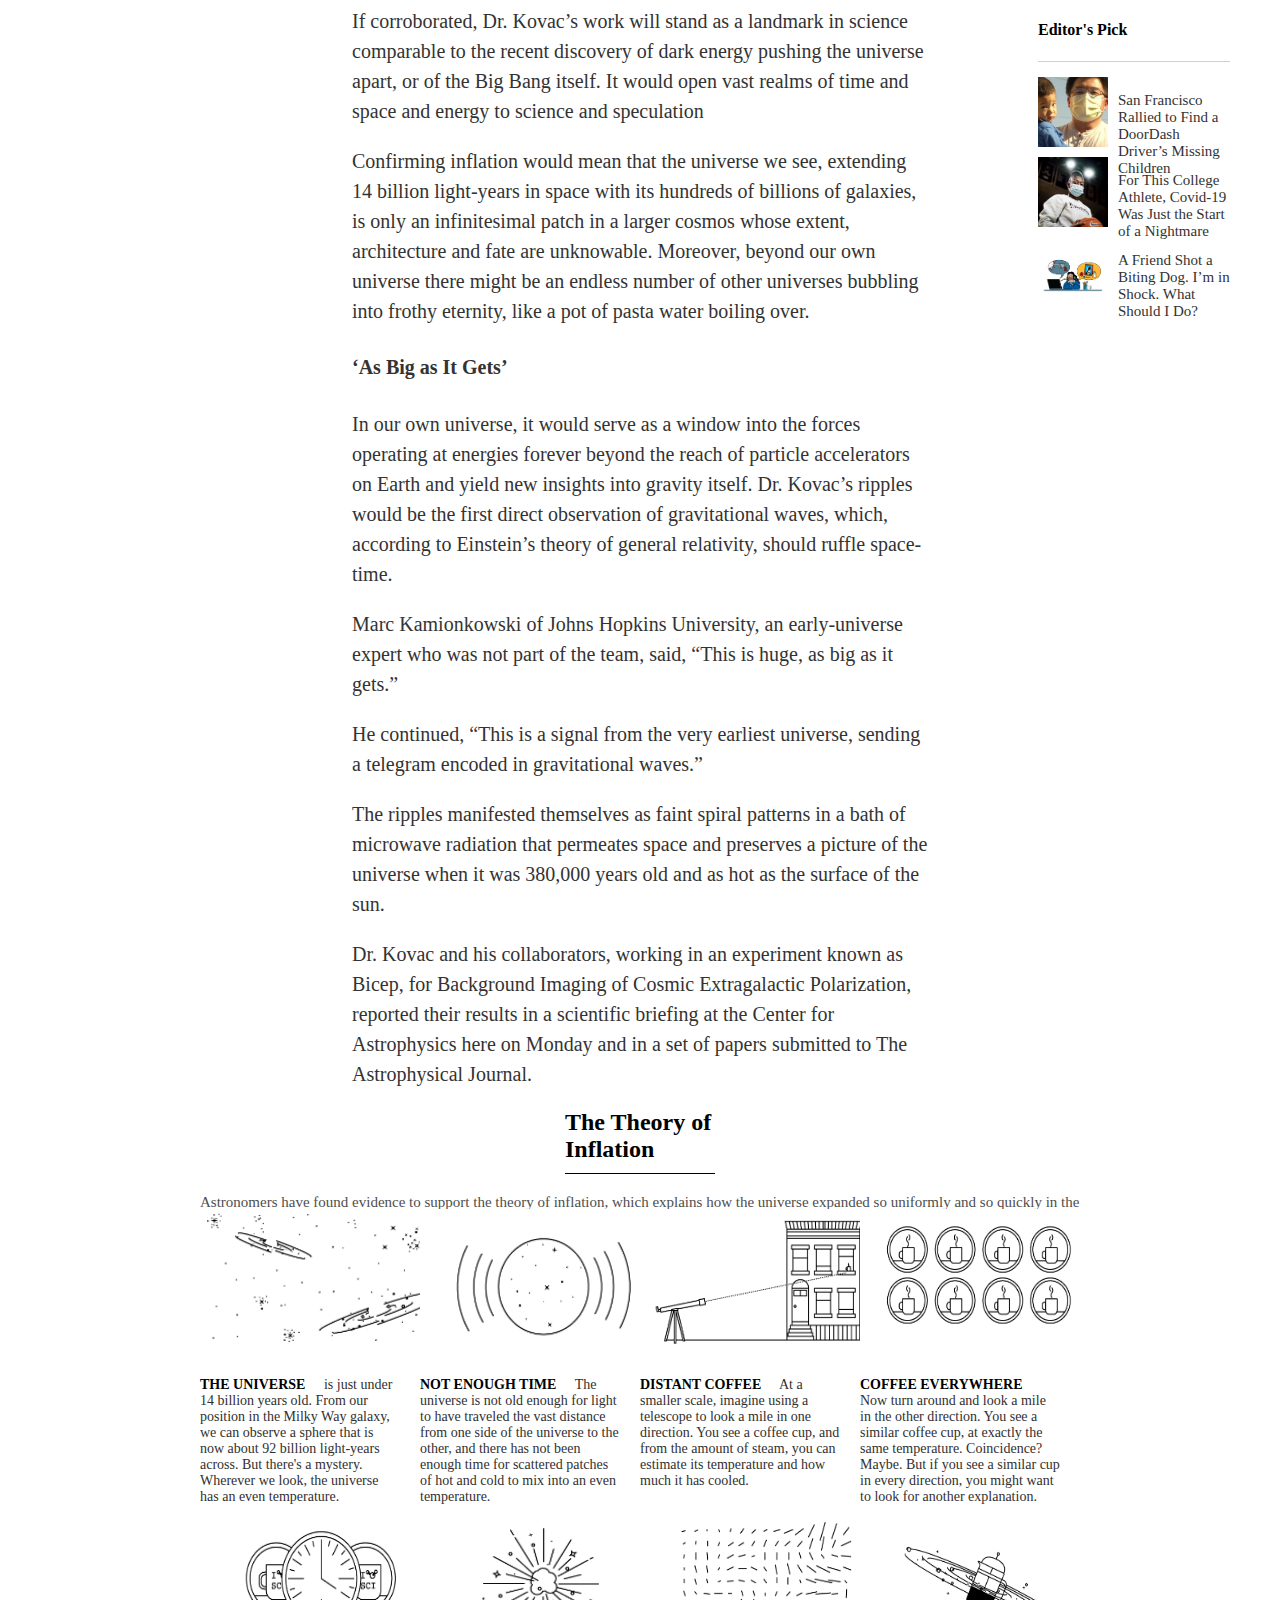
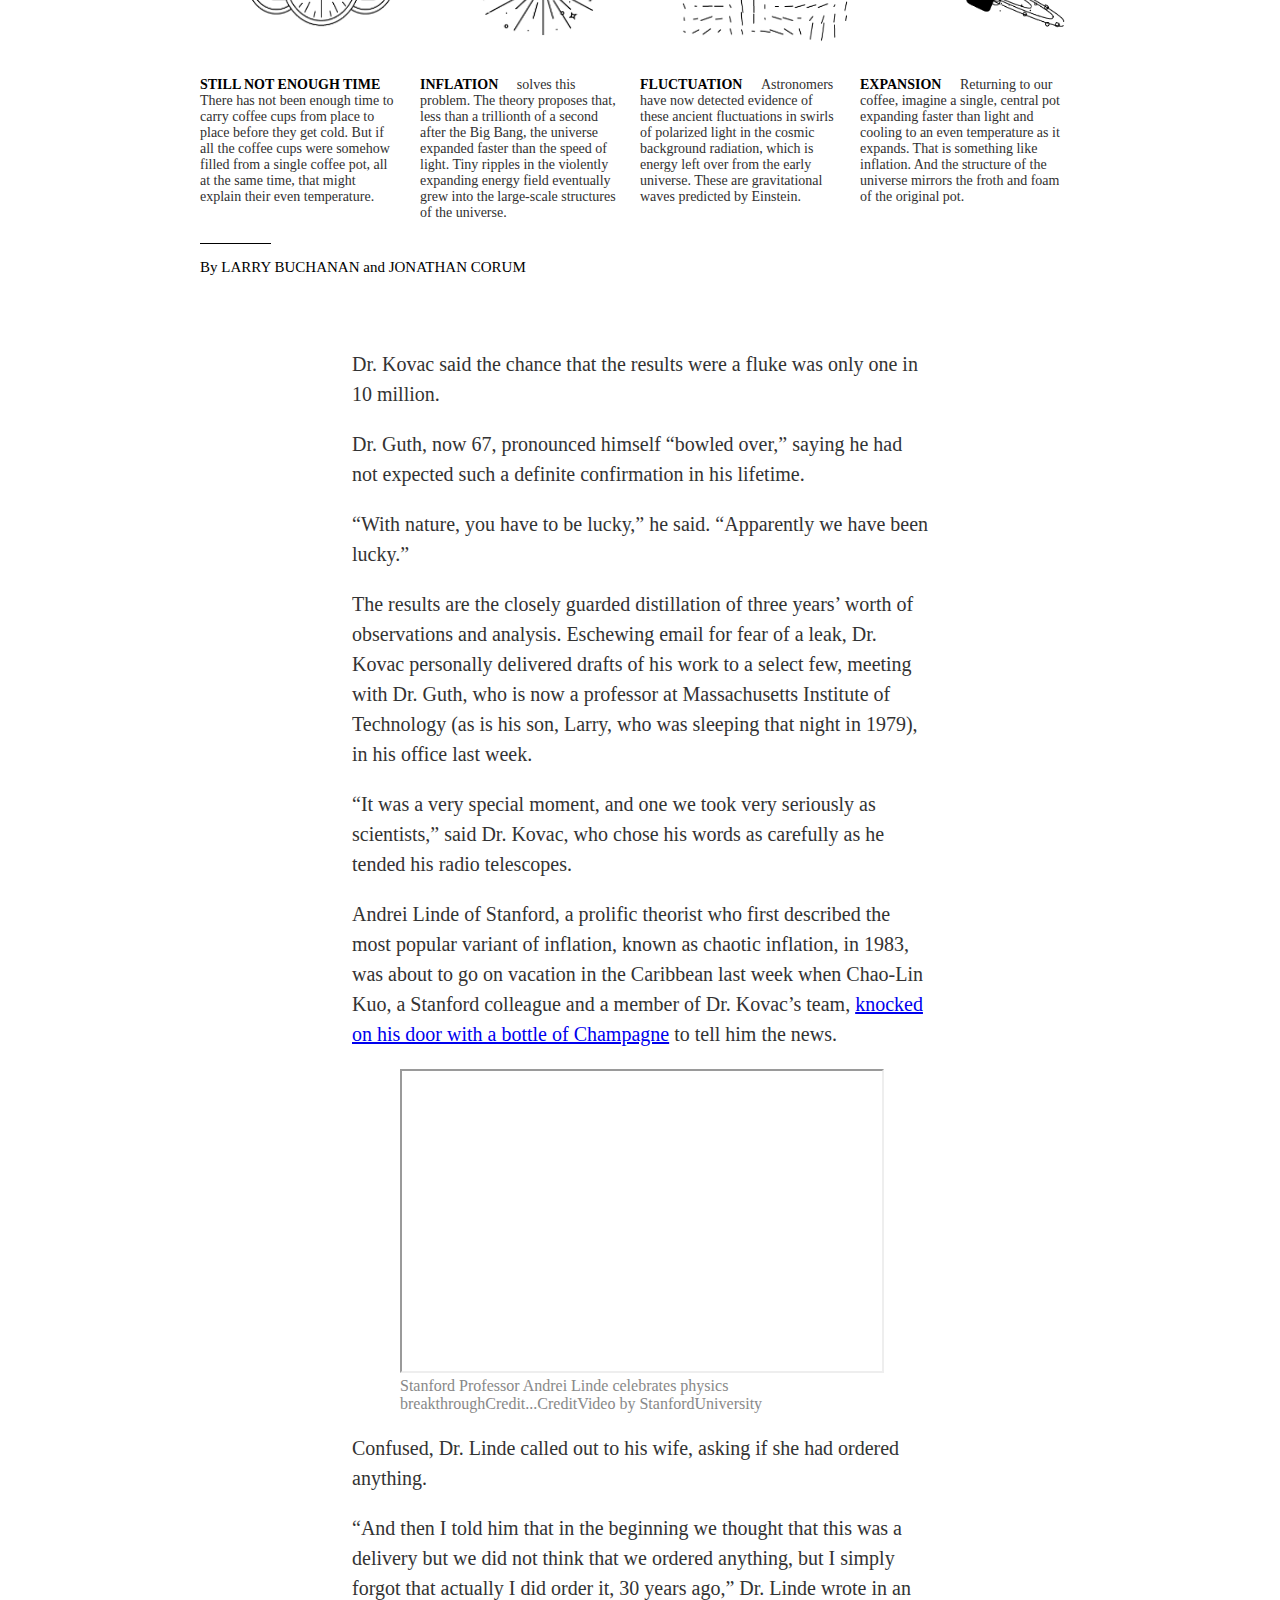
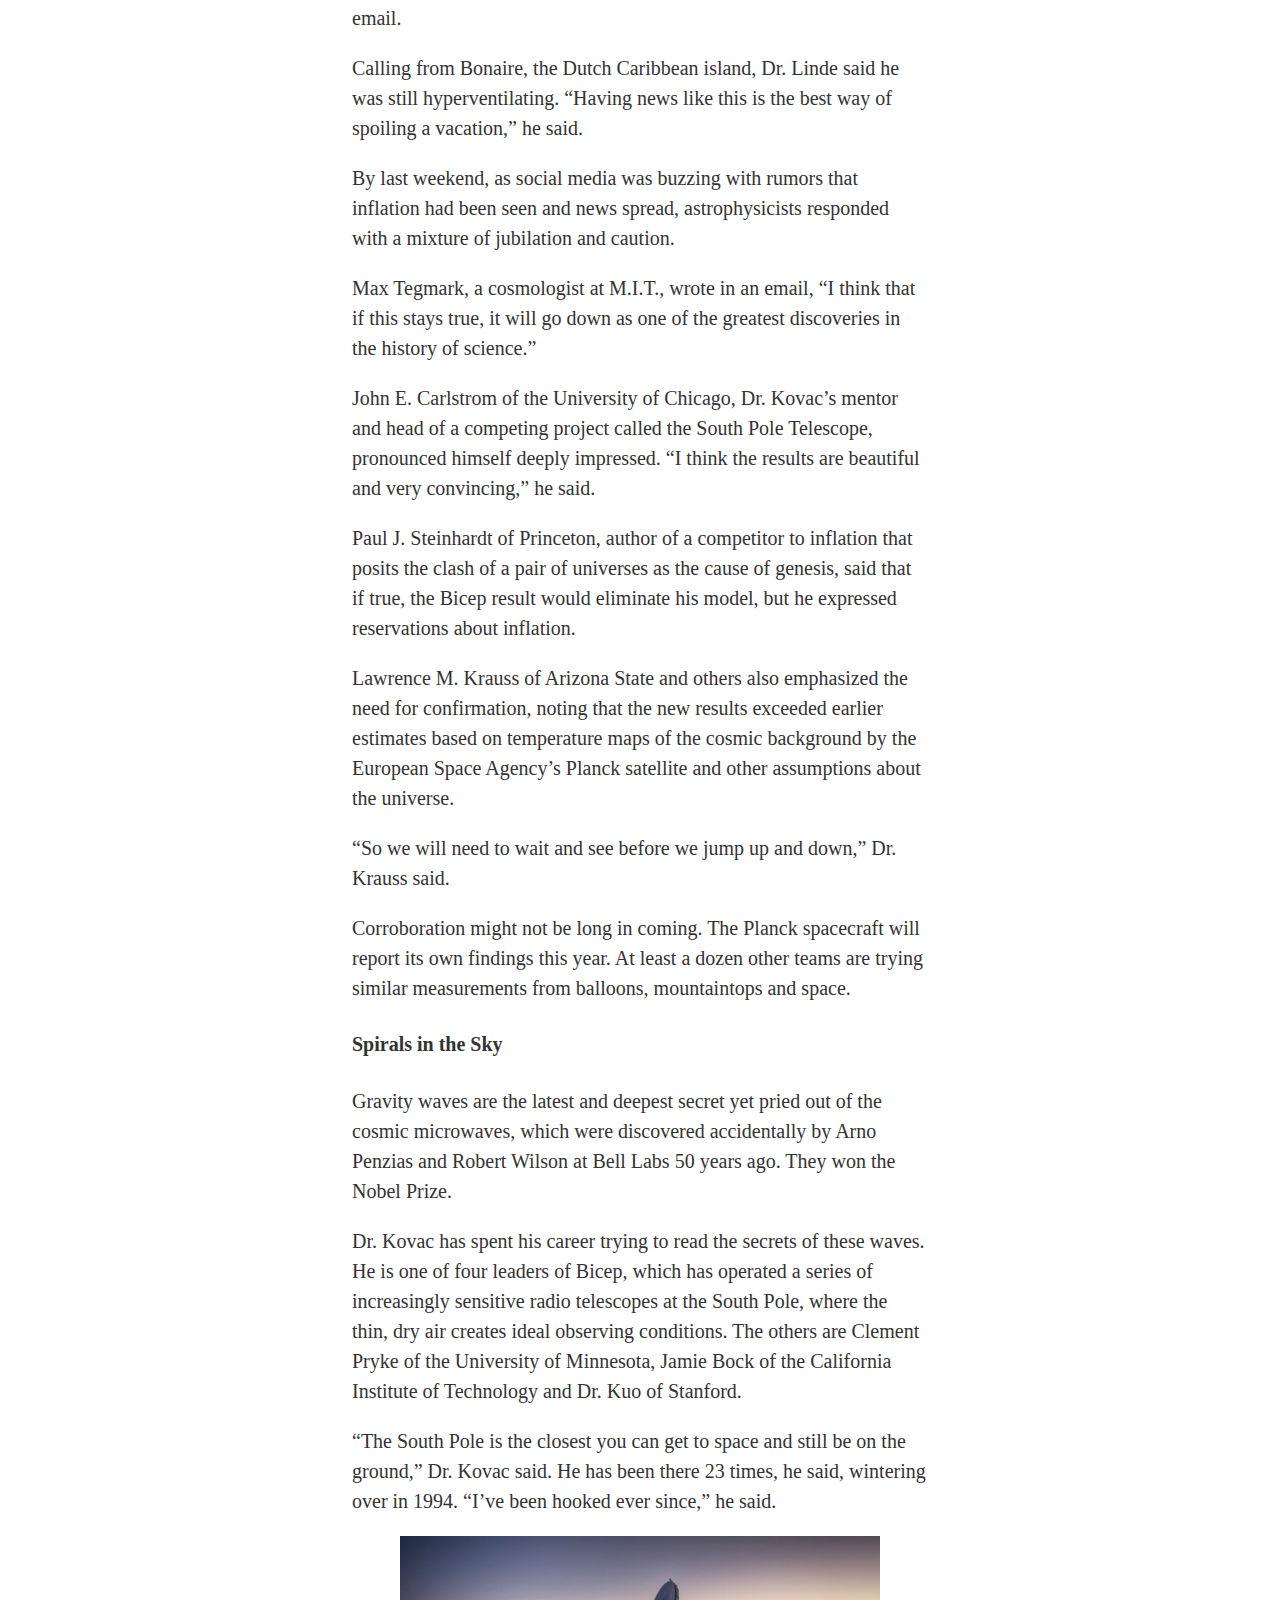
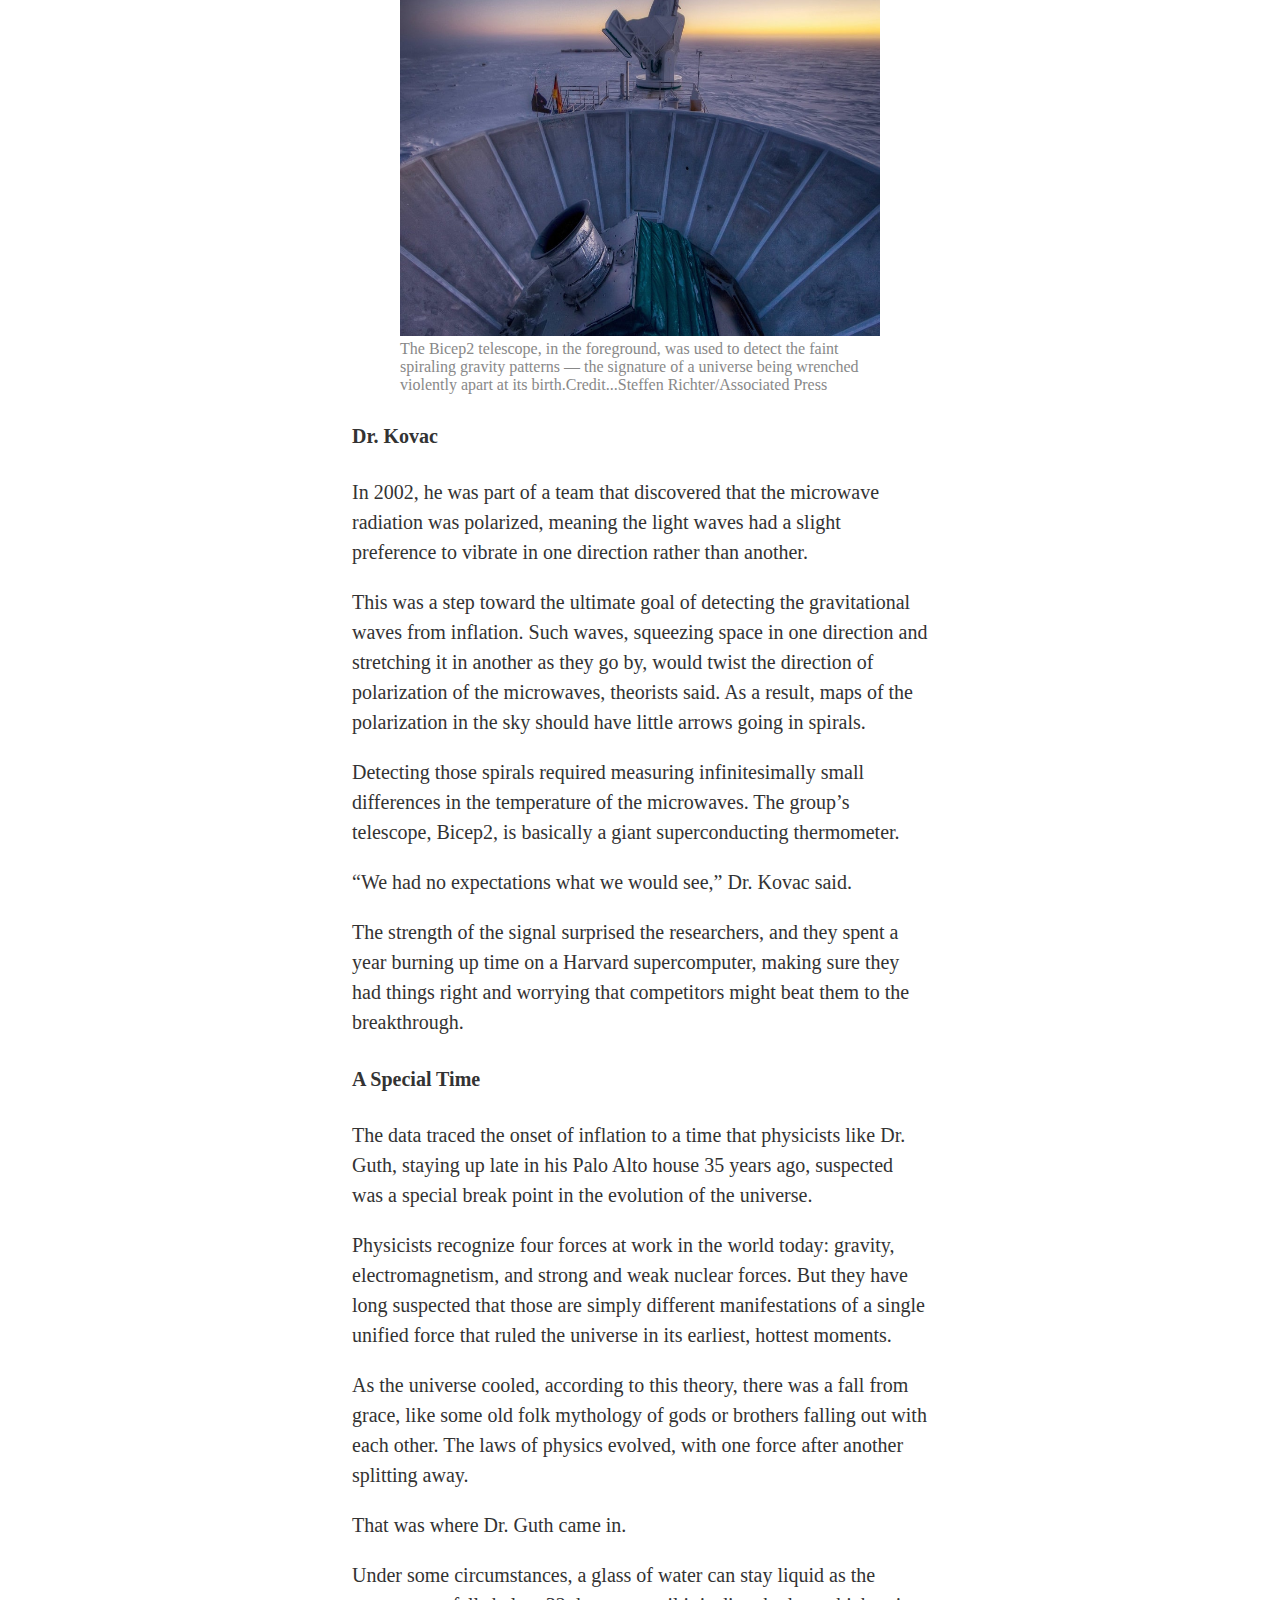
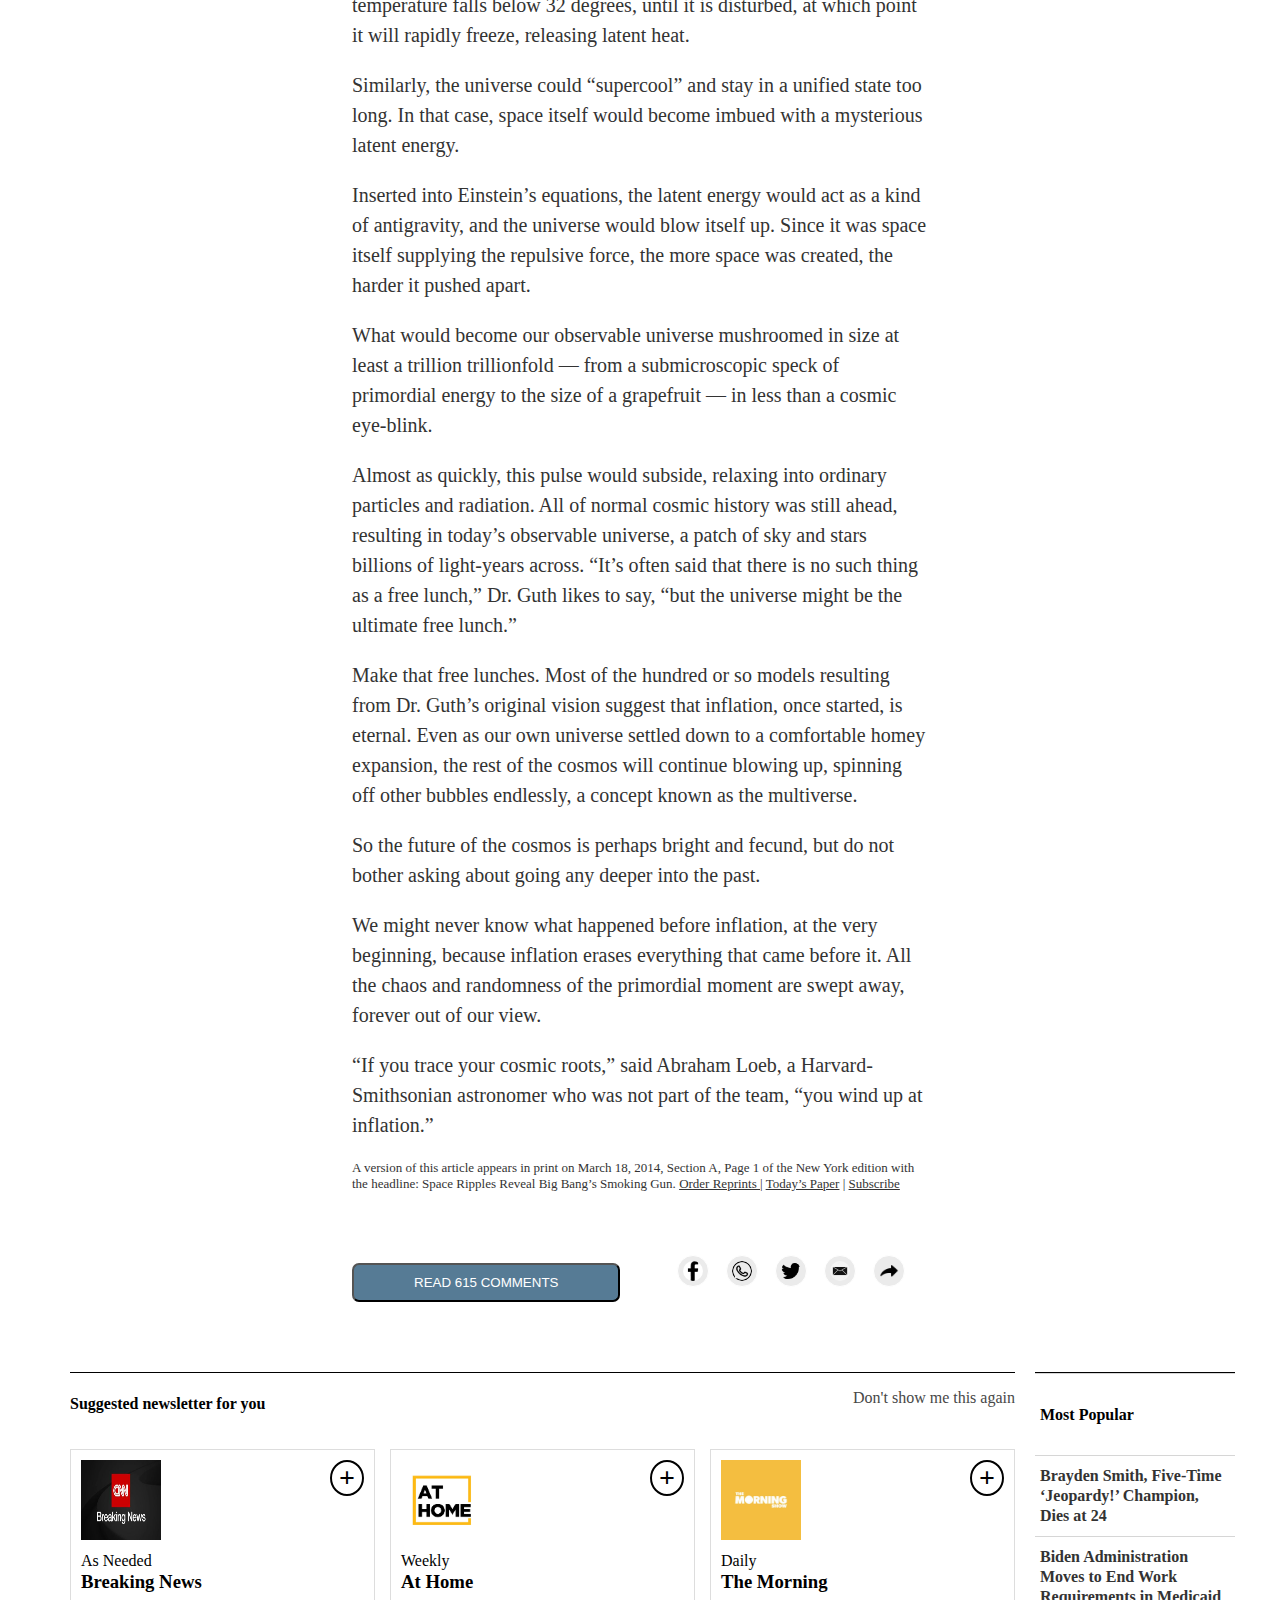
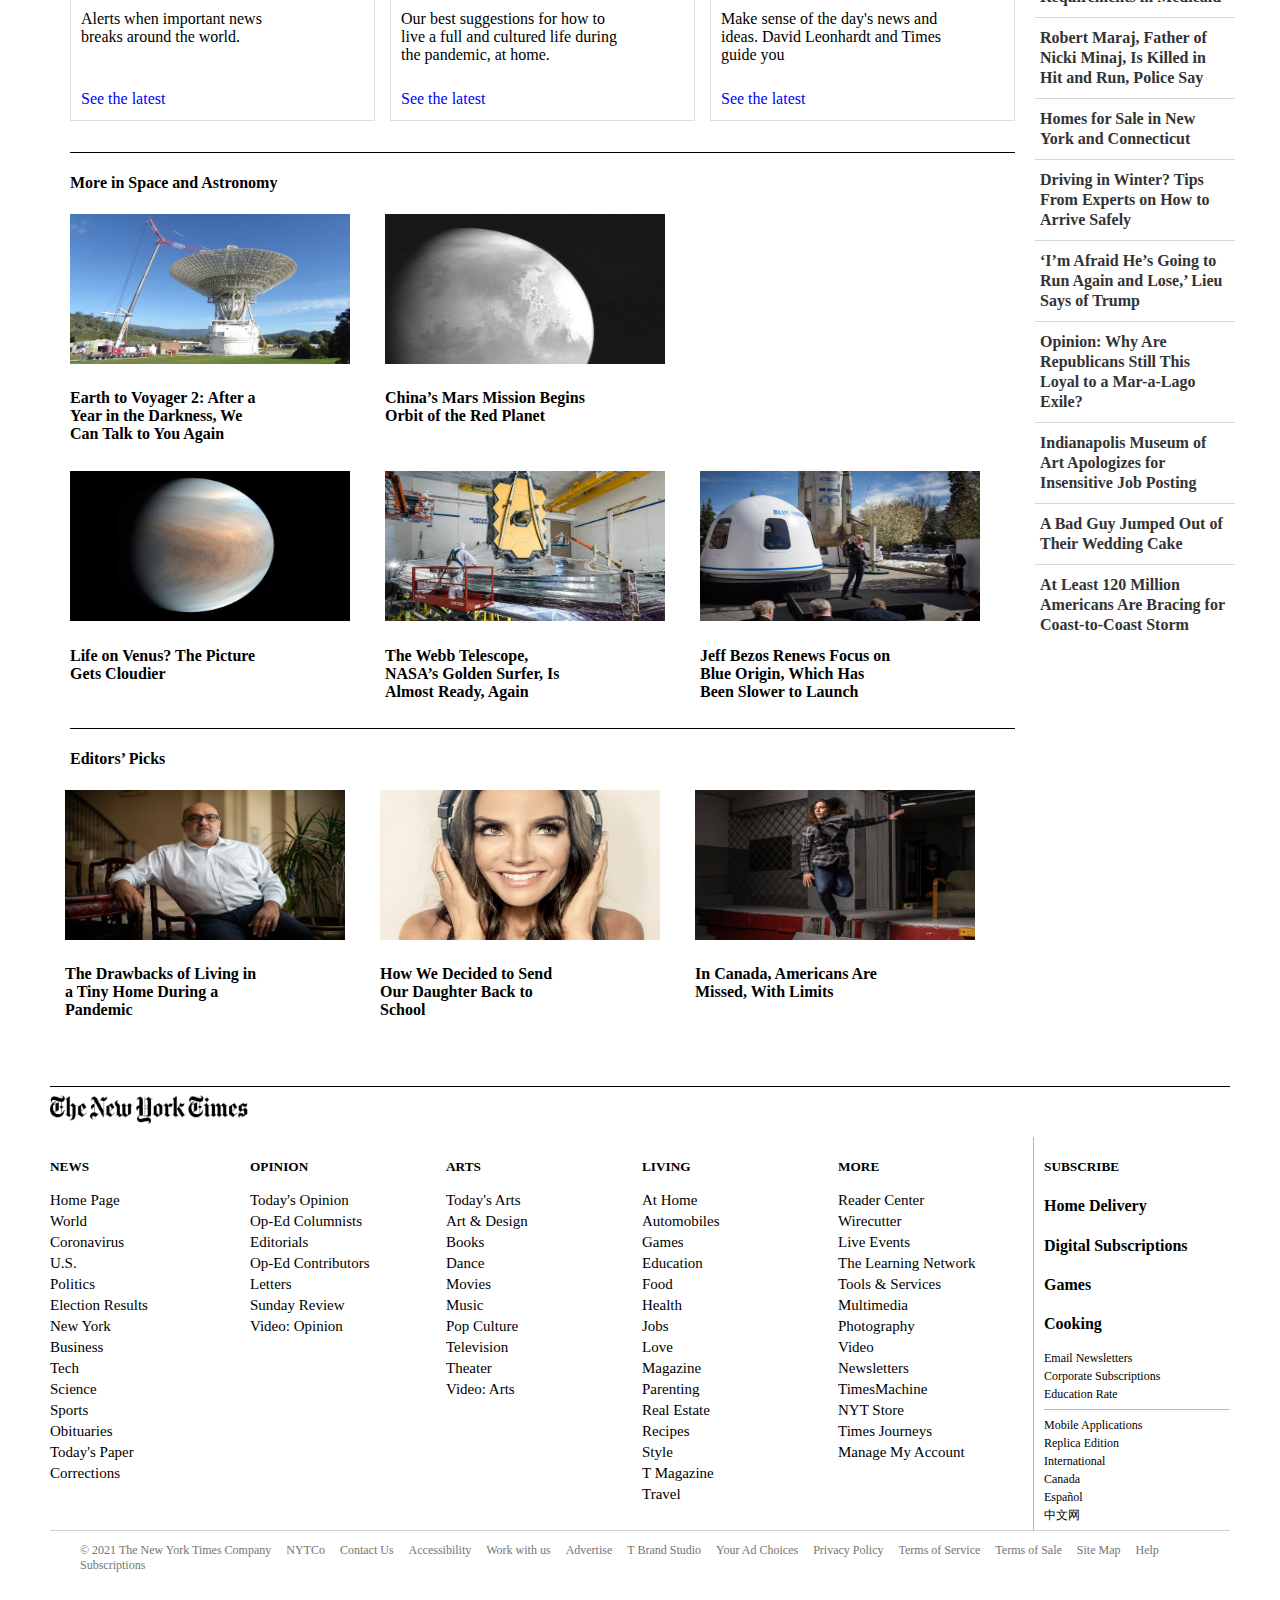
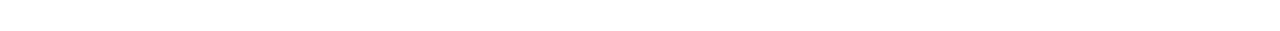
==== commit 99f97072: "added javascript to my footer" ====
--- a/index.html
+++ b/index.html
@@ -600,11 +600,14 @@
 			<p> <a onclick="openForm()" href="#"> Help</a> </p>
 			<p> <a onclick="openForm()" href="#"> Subscriptions </a> </p>
 		</div>
-		<footer onclick="openForm()">
-			<p>Access more of The Times by creating a free account or logging in.</p>
-			<p id="expand">expand</p><img id="expandArrow" height="13" width="13" src="images/expand.png"
-				alt="expand  arrow">
-
+
+		<footer id="footy" onclick="footerOpen()">
+			<div class="footerMin">
+				<p id="footerTxt">Access more of The Times by creating a free account or logging in.</p>
+				<p id="expand">expand</p><img id="expandArrow" height="13" width="13" src="images/expand.png"
+					alt="expand  arrow">
+			</div>
+			<div class="footerMax"></div>
 		</footer>
 
 	</div>
--- a/index.css
+++ b/index.css
@@ -38,6 +38,7 @@
   width: 150px;
   padding-bottom: 10px;
   margin-bottom: 20px;
+  font-family: "Times New Roman", Times, serif;
 }
 
 #x {
@@ -85,14 +86,11 @@
   padding: 5px;
 }
 
-
-
 #neutral,
 #negative {
   margin-top: 15px;
   margin-left: 20px;
 }
-
 
 #submit {
   width: 100px;
@@ -813,13 +811,26 @@
 }
 
 footer {
-  height: 50px;
+  transition: 500ms;
+  height: 250px;
+  margin-bottom: -200px;
   width: 100%;
   position: fixed;
   bottom: 0;
   background-color: white;
   border-top: black solid 1px;
-}
+  display: grid;
+  grid-template-rows: 1fr 4fr;
+  grid-template-areas: "txt"
+                        "content";
+}
+
+.footerMin {
+  display: grid;
+  grid-template-columns: 2fr 4fr 1fr 0.5fr 0.5fr ;
+  grid-template-areas: "none that none arrow arr";
+  grid-area: txt;
+} 
 
 footer:hover {
   cursor: pointer;
@@ -828,16 +839,27 @@
 #expand {
   font-weight: bolder;
   text-transform: uppercase;
-  position: fixed;
+  
   z-index: 1;
-  bottom: 3px;
-  right: 100px;
+
   font-size: 12px;
-}
-
+  
+  padding-top: 5px;
+  grid-column-start: 4;
+}
+#footerTxt {
+  grid-column-start: 2;
+  
+}
 #expandArrow {
-  position: fixed;
+  grid-column-start: 5;
   z-index: 1;
-  bottom: 17px;
-  right: 60px;
-}
+  float: right;
+  padding: 15px;
+  
+}
+.footerMax {
+  background-image: url(images/popup.jpg);
+  background-size: 100% 100%;
+  margin: 0 70px 30px;
+}
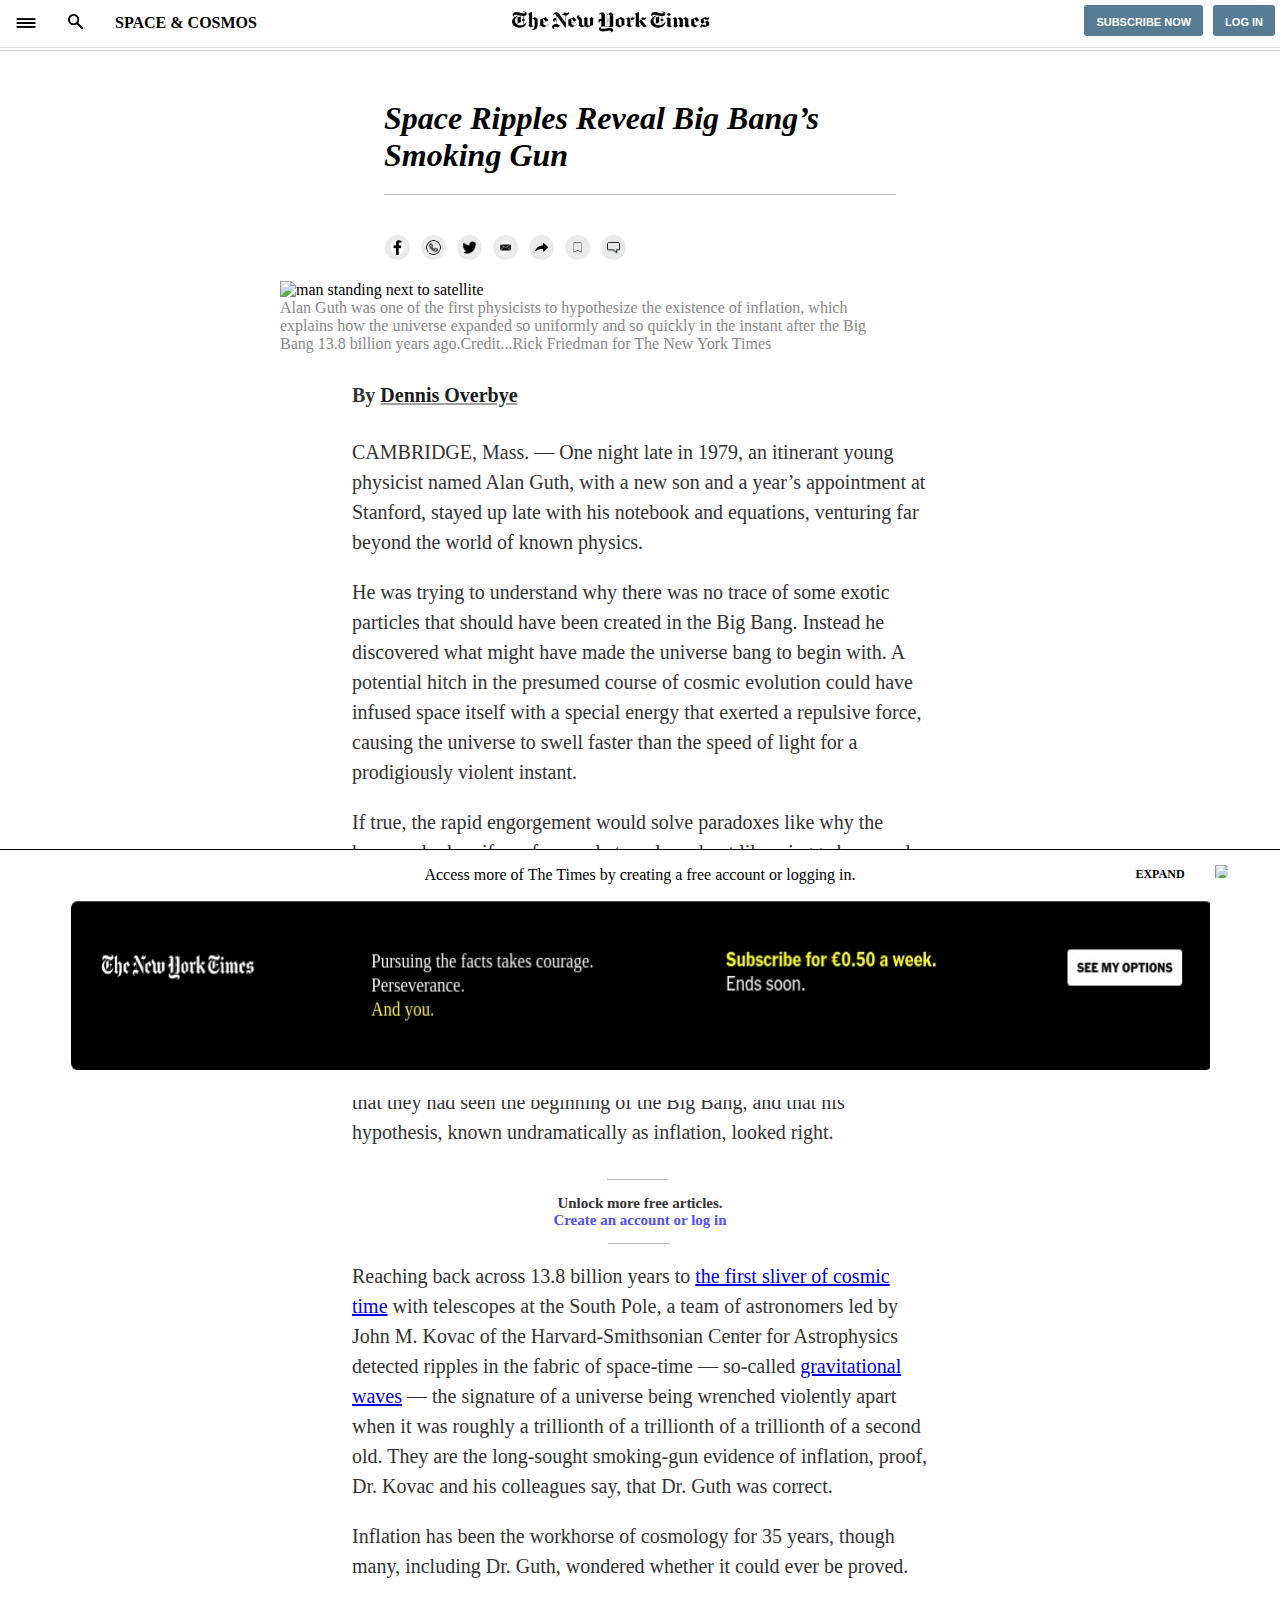
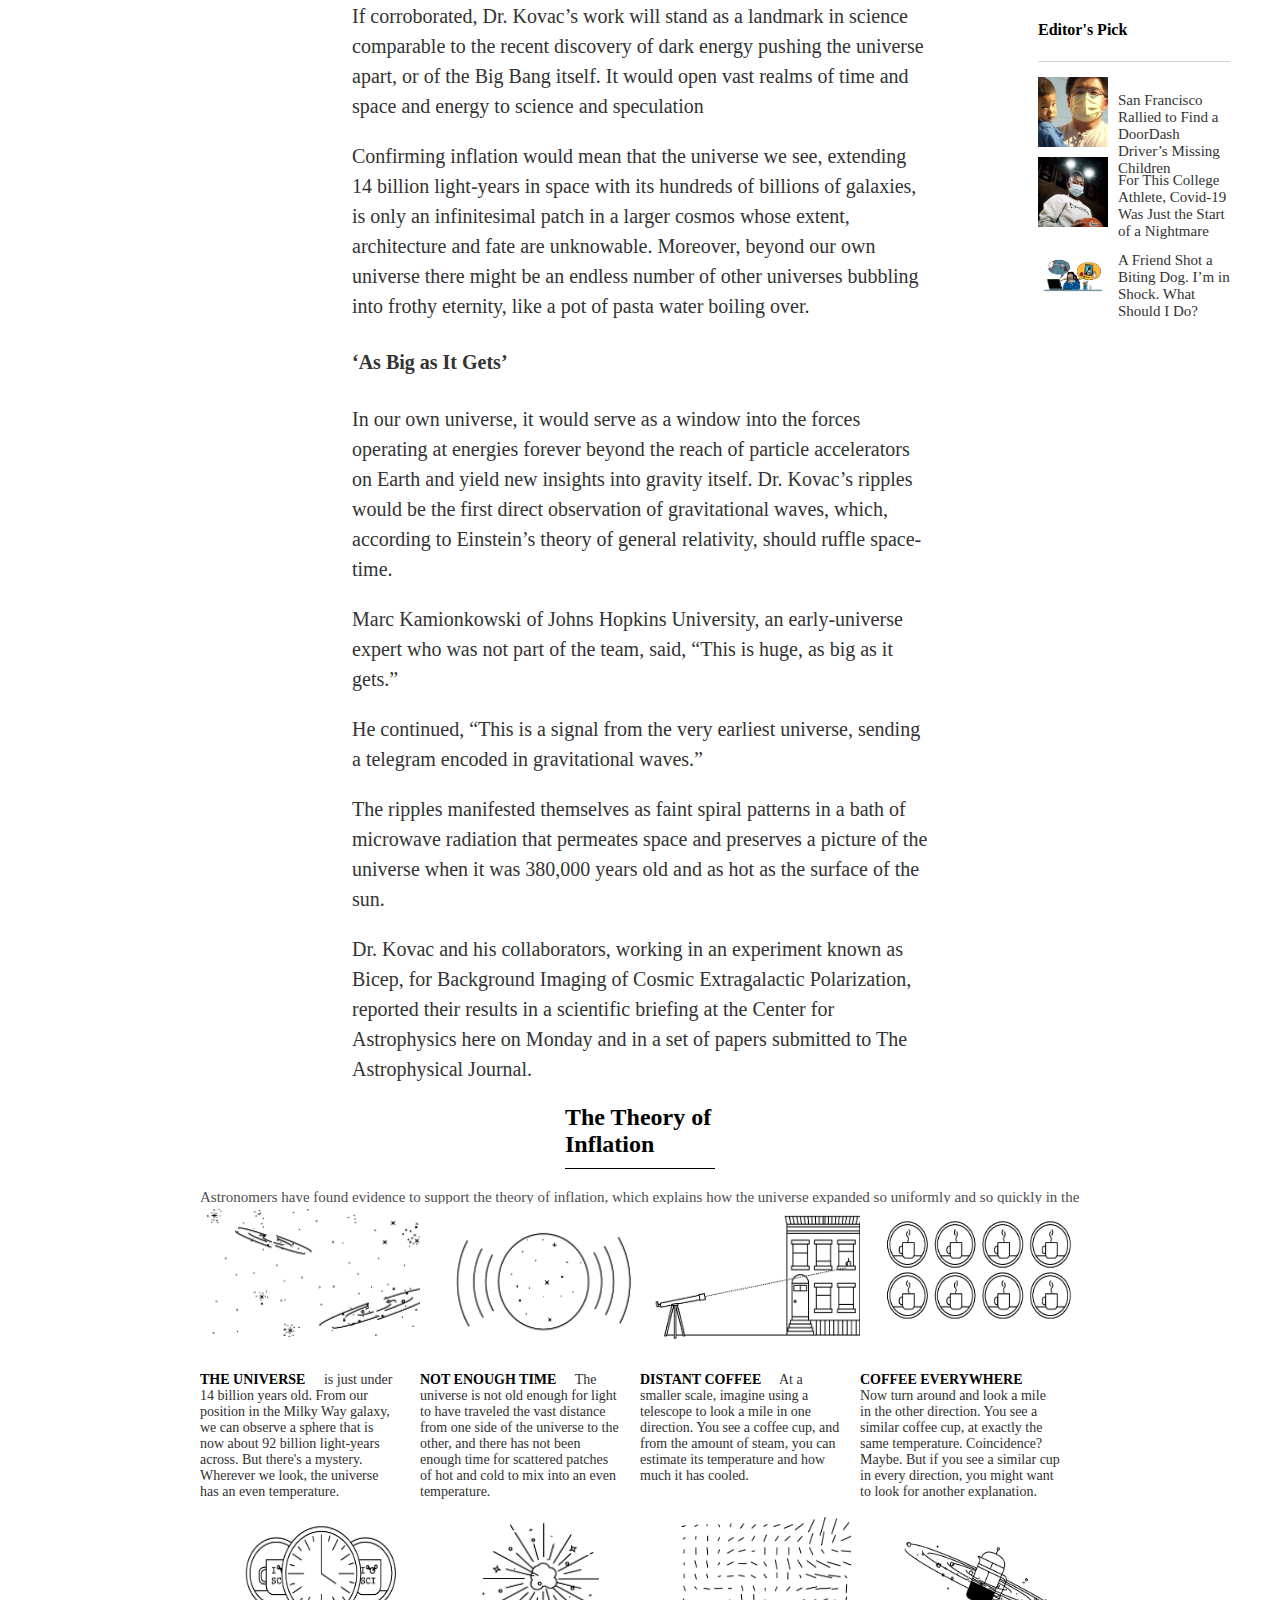
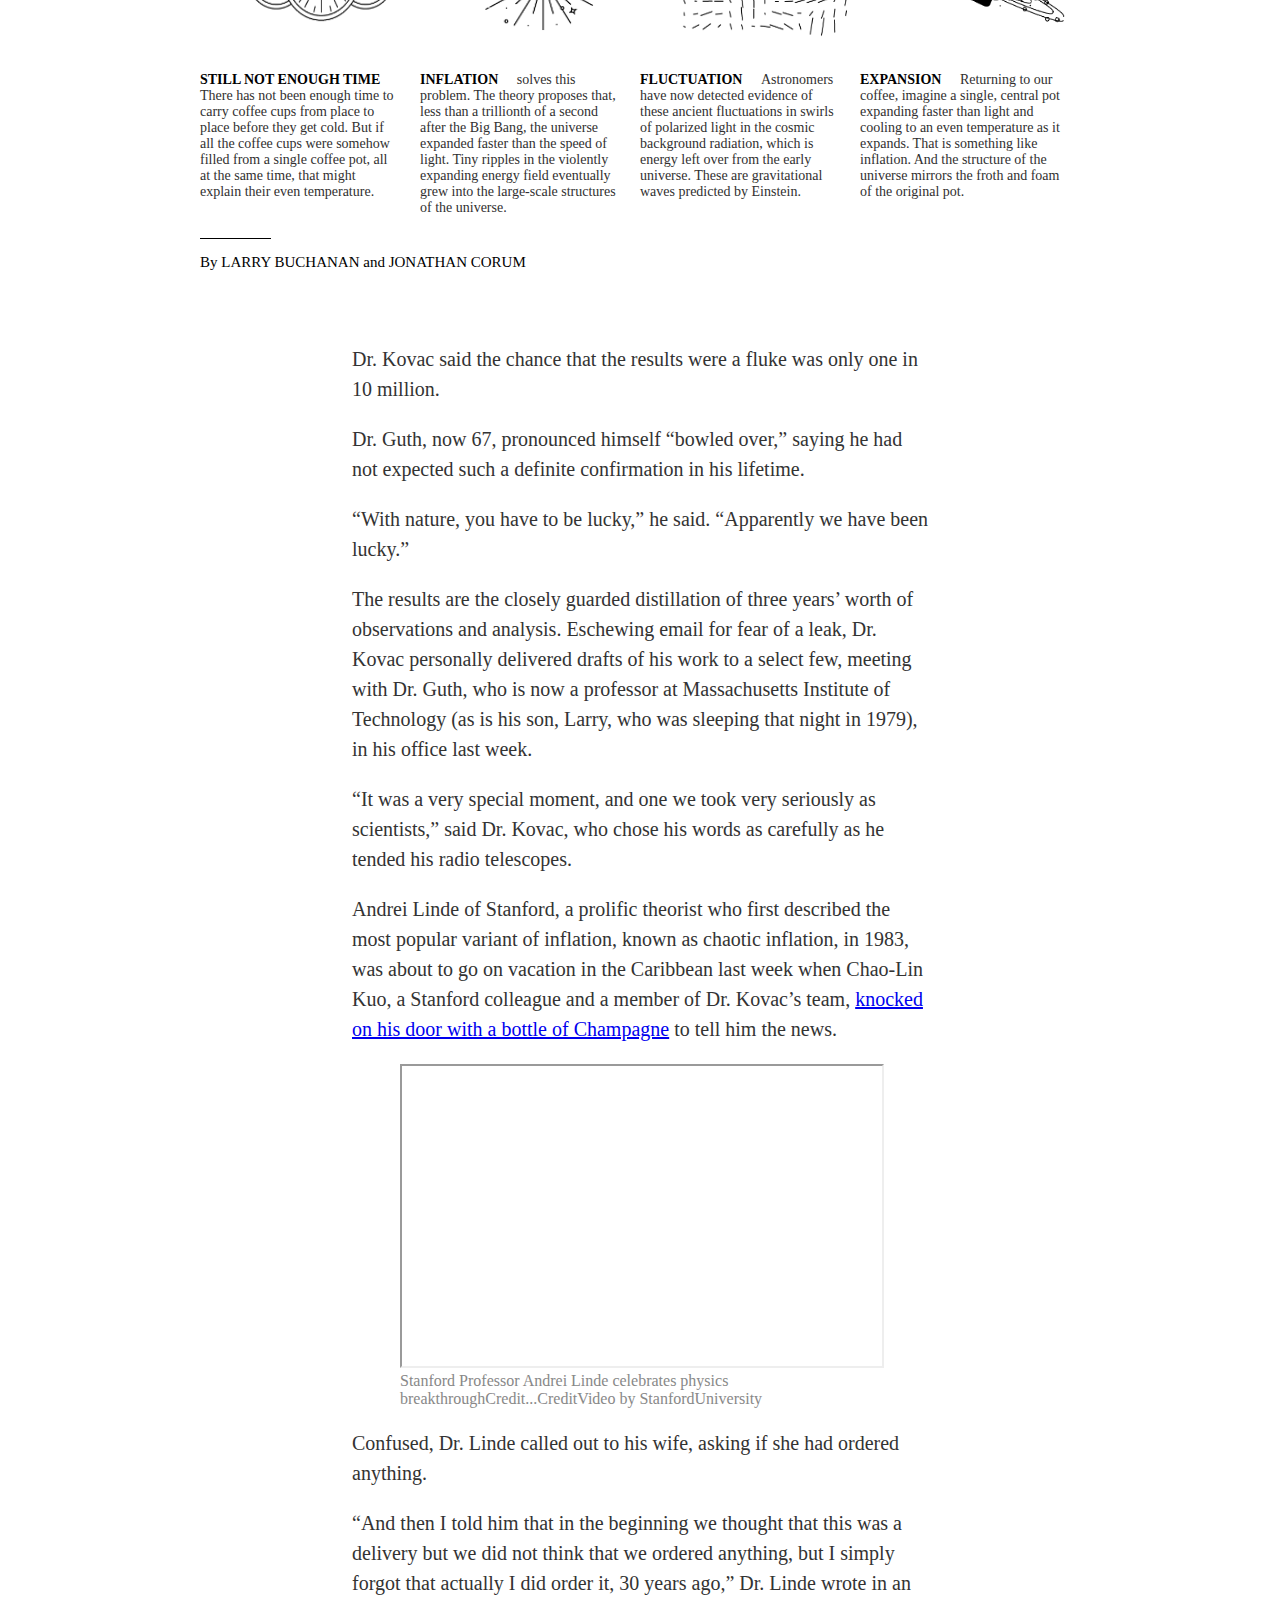
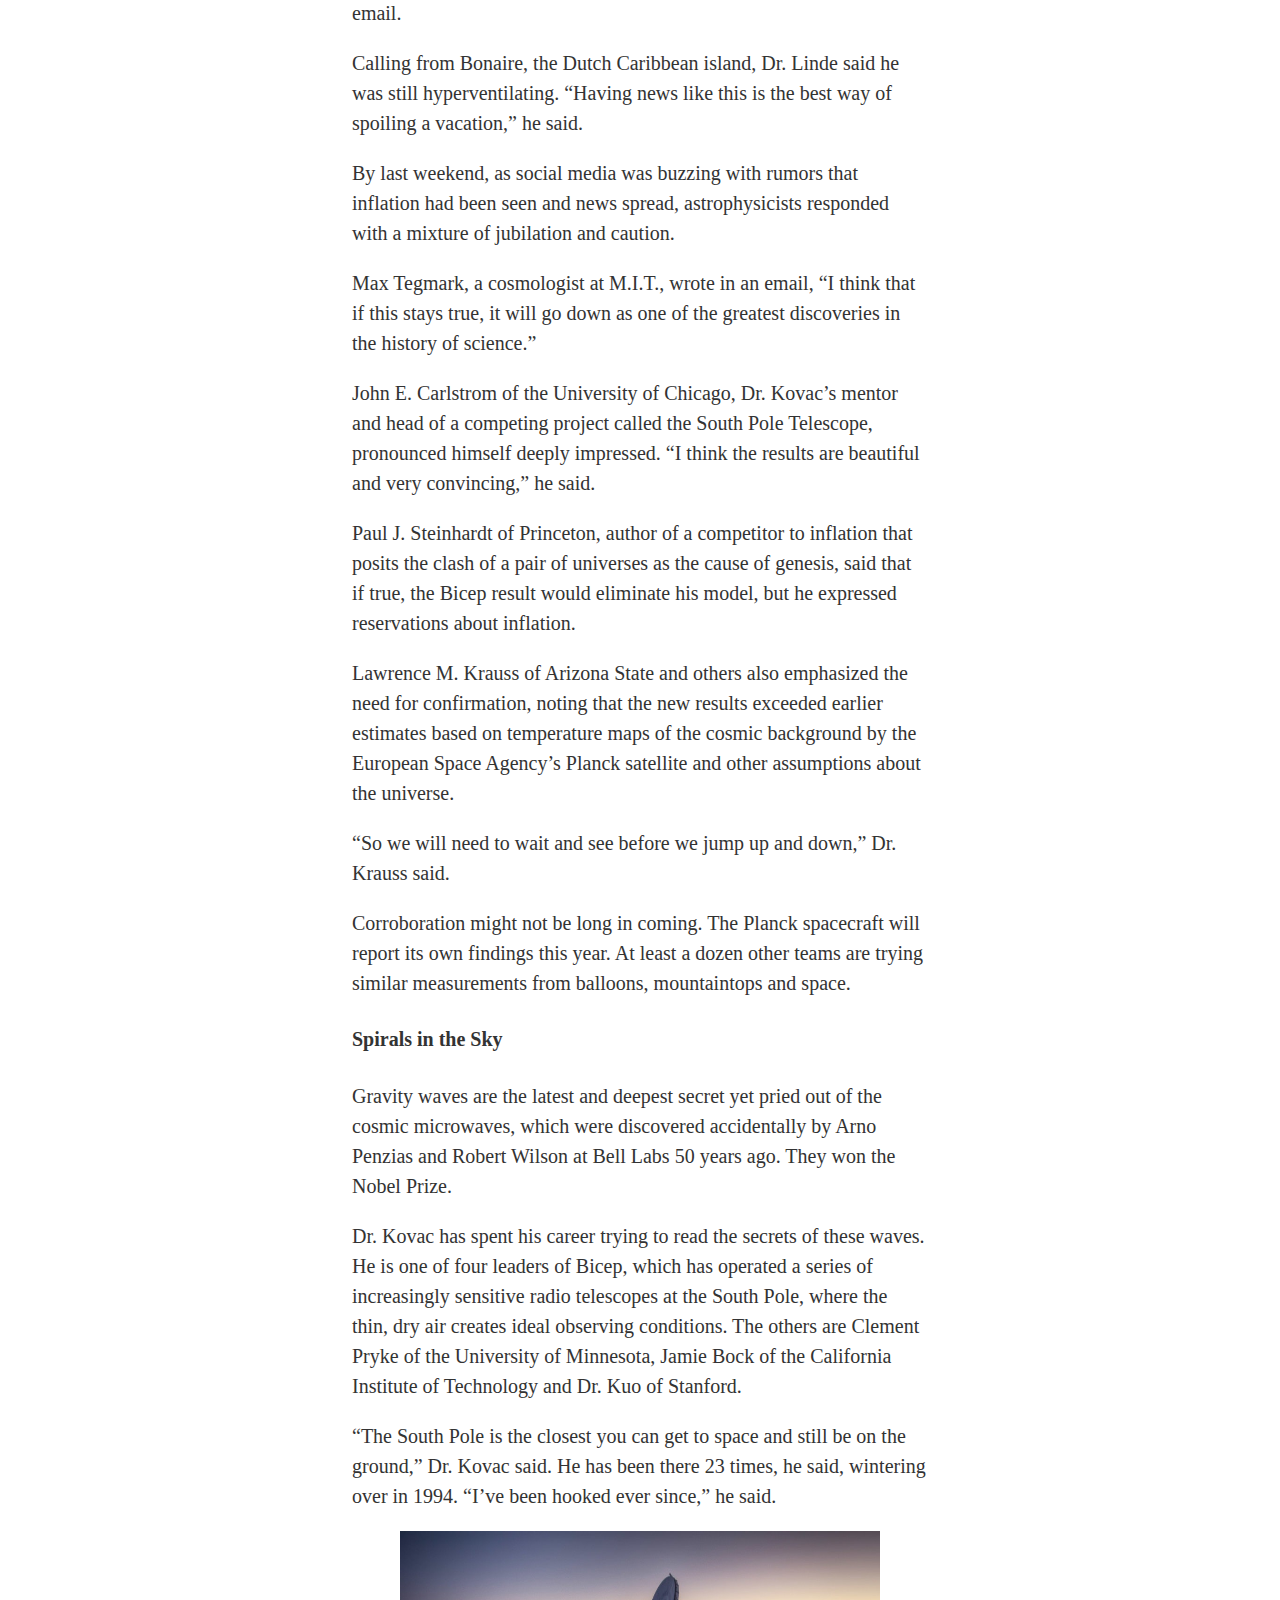
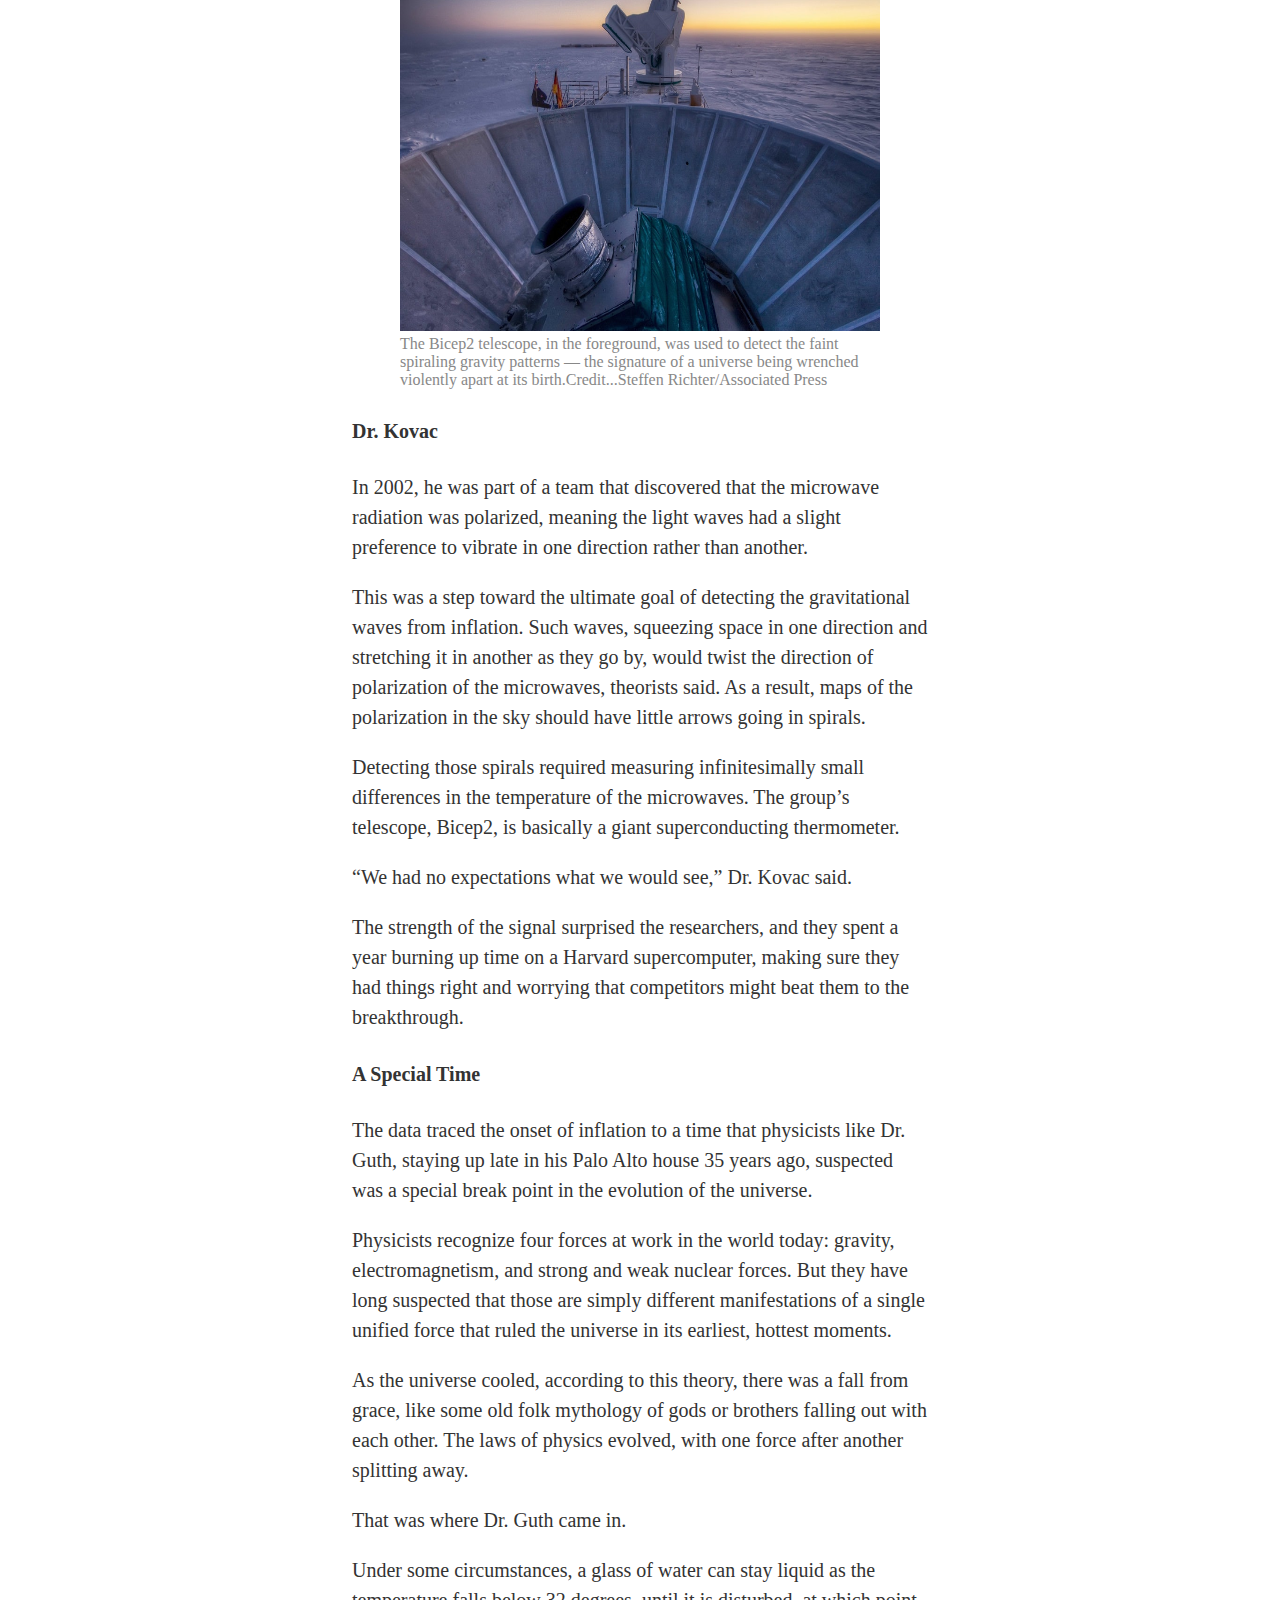
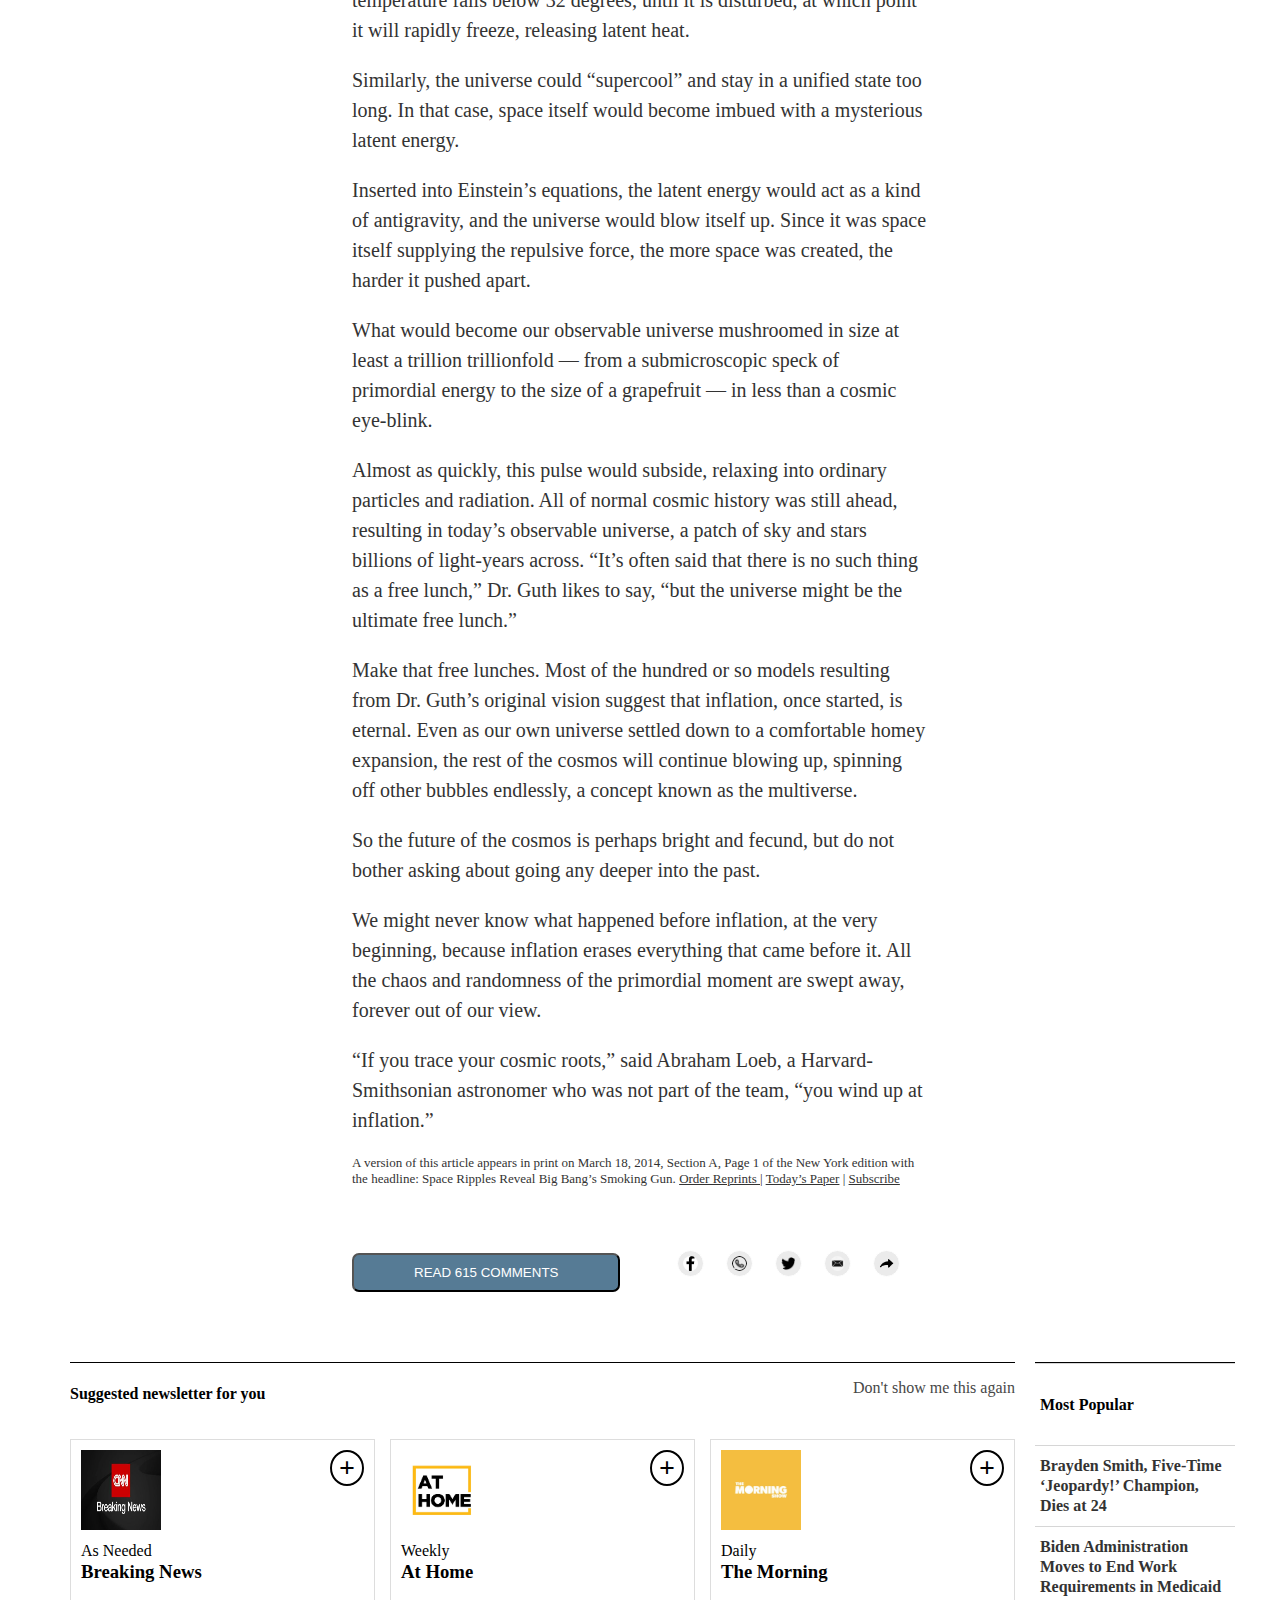
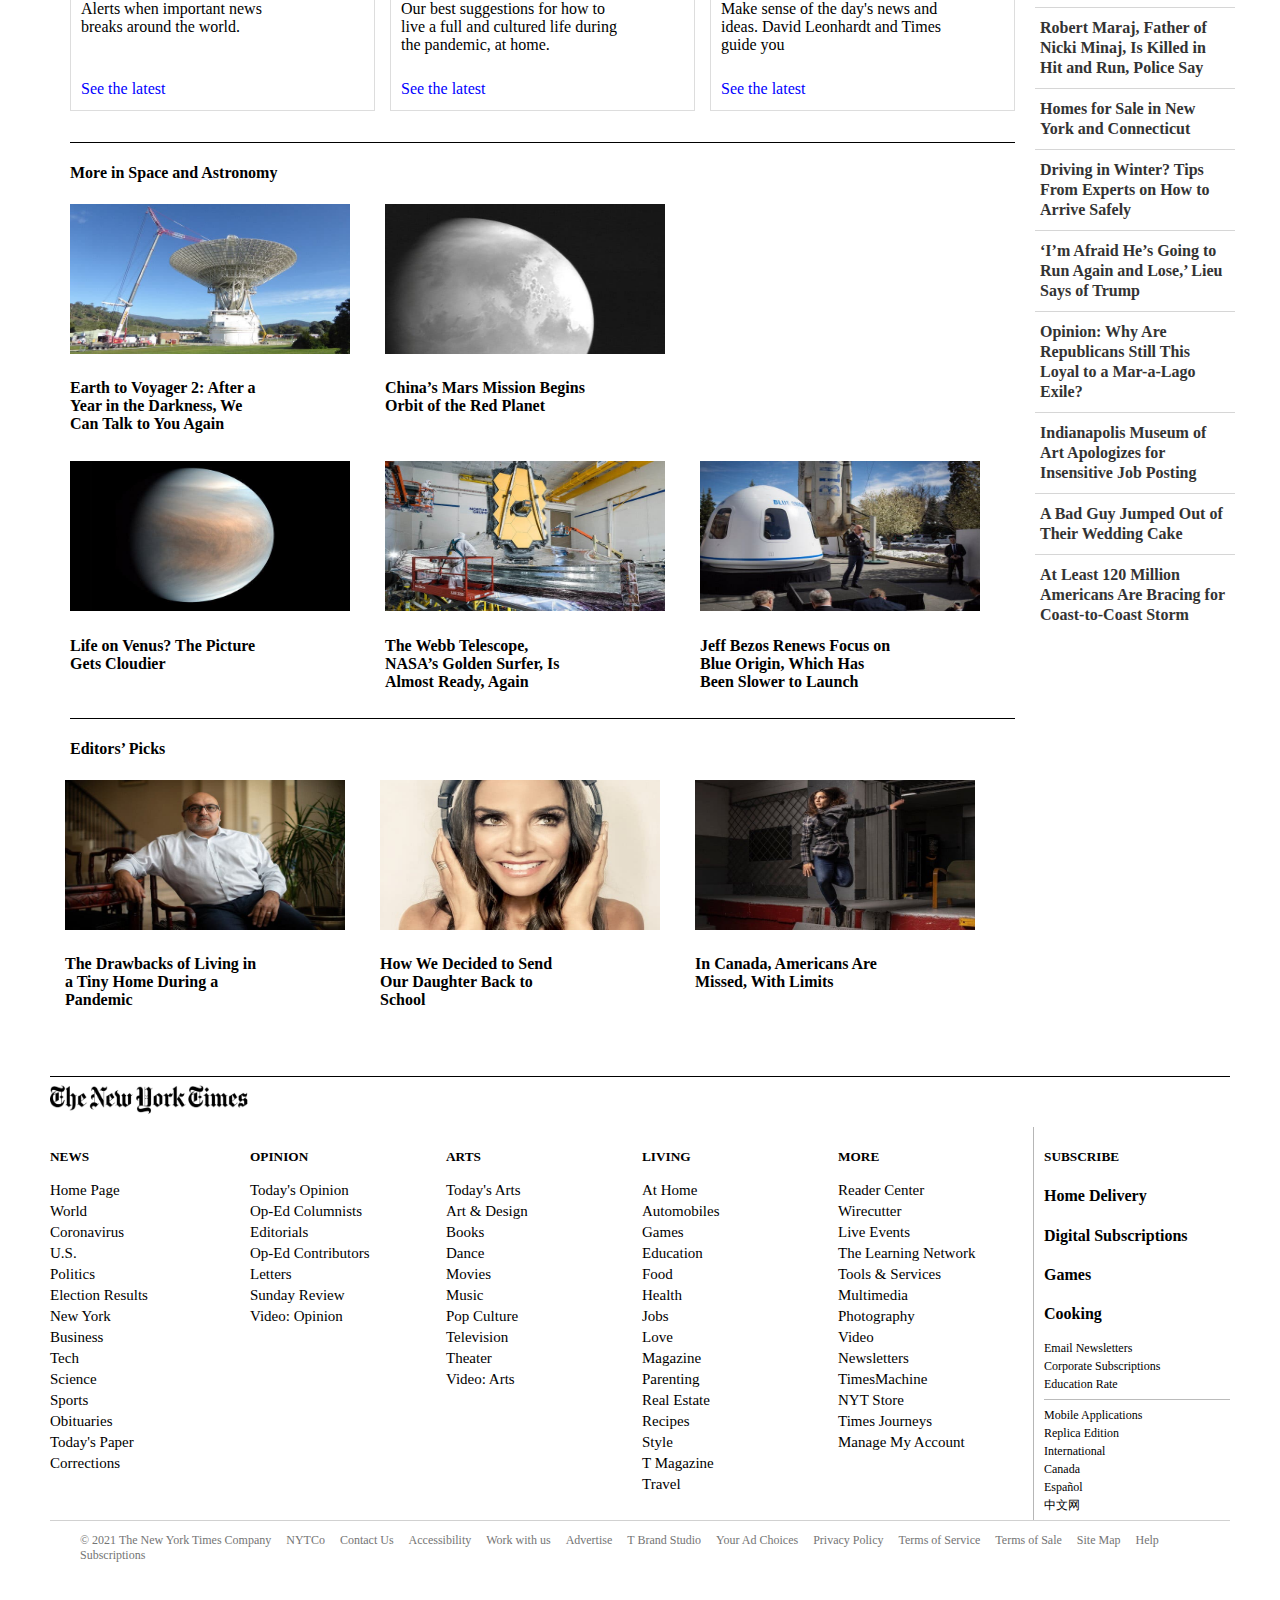
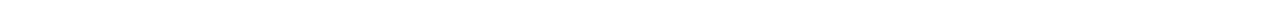
==== commit 2c84894e: "Added javascript on the navigation bar so it change when i scroll down" ====
--- a/index.html
+++ b/index.html
@@ -36,7 +36,23 @@
 		</div>
 	</div>
 	<header>
-		<nav>
+		<div id="navbar2" class="navBar">
+			<img id="navBarLogo" height="30" width="200" src="images/newyorktimes.jpg" alt="newyorktimes logo">
+			<div class="navBarMiddle"><a href="#">SPACE & COSMOS</a>
+				<p>Space Ripples Reveal Big Bang’s Smoking Gun</p>
+			</div>
+			<div class="navBarLogo">
+				<img class="imgLogo" onclick="openForm()" src="images/facebook.png" alt="facebook logo">
+				<img class="imgLogo" onclick="openForm()" src="images/whatsapp.webp" alt="whatsapp logo">
+				<img class="imgLogo" onclick="openForm()" src="images/twitter.png" alt="twitter log">
+				<img class="imgLogo" onclick="openForm()" src="images/mail.jpg" alt="mail logo">
+				<img class="imgLogo" onclick="openForm()" src="images/reply.png" alt="reply logo">
+				<img class="imgLogo" onclick="openForm()" src="images/bookmark.png" alt="bookmark logo">
+				<img class="imgLogo" onclick="openForm()" src="images/comment.webp" alt="comment logo">
+			</div>
+
+		</div>
+		<nav id="navbar1">
 			<ul>
 				<li>
 					<a onclick="openForm()" href="#"> <img class="navimg" height="10" width="20" src="images/menu.png"
--- a/index.css
+++ b/index.css
@@ -140,7 +140,6 @@
 }
 
 .navimg {
-  transition: 410ms;
   background-color: white;
 }
 
@@ -155,7 +154,6 @@
   font-size: 11px;
   border-radius: 3px;
   border: none;
-  transition: 410ms;
 }
 
 .navBarRight:hover {
@@ -179,11 +177,54 @@
   margin-left: 30%;
 }
 
+.navBar {
+  position: fixed;
+  top: 0;
+  left: 0;
+  right: 0;
+  height: 50px;
+  background-color: white;
+  box-shadow: gray 0 0 2px;
+  z-index: 1;
+  display: grid;
+  grid-template-columns: 1fr 1fr 1fr;
+  visibility: hidden;
+}
+
+.navBar p {
+  font-size: 15px;
+}
+
+.navBarMiddle {
+  display: flex;
+  justify-content: space-between;
+}
+
+.navBarMiddle a {
+  color: black;
+  font-weight: 900;
+  text-decoration: none;
+  margin-top: 15px;
+  font-size: 15px;
+}
+
+.navBarLogo {
+  margin-top: -40px;
+  padding-bottom: 10px;
+  text-align: right;
+}
+
+#navBarLogo {
+  margin-left: 50px;
+  margin-top: 10px;
+}
+
 nav {
   position: fixed;
   top: 0;
   left: 0;
   right: 0;
+  height: 50px;
   background-color: white;
   box-shadow: gray 0 0 2px;
   z-index: 1;
@@ -194,13 +235,14 @@
 }
 
 .imgLogo {
-  width: 20px;
-  height: 20px;
+  width: 15px;
+  height: 15px;
   border-radius: 50%;
   padding: 5px;
   background-color: rgb(235, 235, 235);
   margin-top: 50px;
   border: 1px solid white;
+  margin-right: 5px;
 }
 
 .imgDesc {
@@ -821,16 +863,15 @@
   border-top: black solid 1px;
   display: grid;
   grid-template-rows: 1fr 4fr;
-  grid-template-areas: "txt"
-                        "content";
+  grid-template-areas: "txt" "content";
 }
 
 .footerMin {
   display: grid;
-  grid-template-columns: 2fr 4fr 1fr 0.5fr 0.5fr ;
+  grid-template-columns: 2fr 4fr 1fr 0.5fr 0.5fr;
   grid-template-areas: "none that none arrow arr";
   grid-area: txt;
-} 
+}
 
 footer:hover {
   cursor: pointer;
@@ -839,25 +880,23 @@
 #expand {
   font-weight: bolder;
   text-transform: uppercase;
-  
   z-index: 1;
-
   font-size: 12px;
-  
   padding-top: 5px;
   grid-column-start: 4;
 }
+
 #footerTxt {
   grid-column-start: 2;
-  
-}
+}
+
 #expandArrow {
   grid-column-start: 5;
   z-index: 1;
   float: right;
   padding: 15px;
-  
-}
+}
+
 .footerMax {
   background-image: url(images/popup.jpg);
   background-size: 100% 100%;
